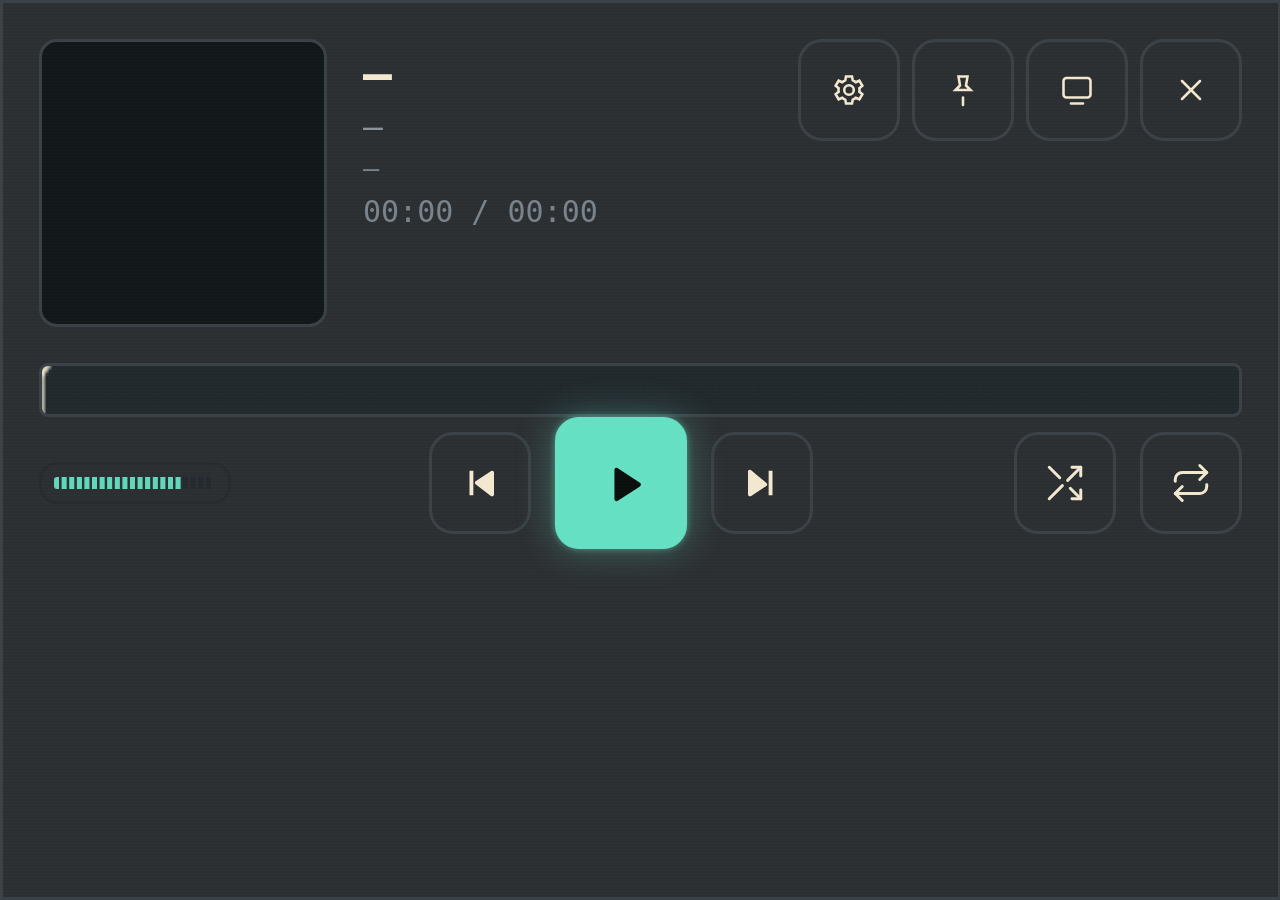
==== ui/index.html @ a2cb262c "merge fix/widget-lyrics: lyrics scale with widget via container queries; pane is a real scroll conta" ====
<!doctype html>
<html lang="en" data-theme="analogue" data-mode="dark" data-motion="full" data-density="cozy" data-surface="widget">
<head>
<meta charset="utf-8">
<title>Halftone widget</title>
<script>window.IS_VIEWER=true;</script>
<script>
/* boot-error reporter: last uncaught error + stack into __HT_BOOT_ERR
   (read by the test harness; harmless in production) */
window.onerror=function(msg,src,line,col,err){
  window.__HT_BOOT_ERR={msg:String(msg),line:line,
    stack:err&&err.stack?String(err.stack).split("\n").slice(0,24).join("\n"):null};
  return false;
};
window.addEventListener("unhandledrejection",function(ev){
  var r=ev.reason;
  window.__HT_BOOT_ERR={msg:"unhandledrejection: "+(r&&r.message||String(r)),
    line:0,stack:r&&r.stack?String(r.stack).split("\n").slice(0,24).join("\n"):null};
});
</script>
<link rel="stylesheet" href="themes/base.css">
<link rel="stylesheet" href="themes/analogue.css">
<link rel="stylesheet" href="themes/digital.css">
<style>
/* ============ widget page styles ============ */
body{background:transparent;overflow:hidden}

/* ---------- STAGE: designed at logical size, scaled by --s.
   The stage FILLS the window (no letterbox): its logical size is
   innerWidth/s x innerHeight/s. Pointer math uses
   getBoundingClientRect (transform-aware) or the overlay layer. ---------- */
.widget-stage{
  position:fixed;left:0;top:0;transform-origin:0 0;z-index:1;
  display:flex;flex-direction:column;
  background:var(--panel-bg);border:1px solid var(--panel-border);
  border-radius:calc(var(--R-w));overflow:hidden;
}
.w-head{display:flex;align-items:flex-start;gap:var(--sp3);padding:var(--sp3);min-height:0}
.w-artwrap{position:relative;flex:none}
.w-art{width:96px;height:96px;border-radius:var(--R-m);border:1px solid var(--line-2);
  background:var(--canvas-bg);display:block;object-fit:cover;overflow:hidden;position:relative}
.w-art canvas,.w-art img{width:100%;height:100%;display:block;object-fit:cover}
.w-meta{flex:1;min-width:0;display:flex;flex-direction:column;gap:2px;padding-top:2px}
.w-title{font-size:1rem;font-weight:600;color:var(--fg);overflow:hidden;text-overflow:ellipsis;white-space:nowrap}
.w-artist{font-size:.6875rem;color:var(--fg-2);overflow:hidden;text-overflow:ellipsis;white-space:nowrap}
.w-tech{font-size:.5625rem;color:var(--fg-3);font-family:var(--font-mono);letter-spacing:.08em;
  overflow:hidden;text-overflow:ellipsis;white-space:nowrap}
.w-tech .badge{margin-left:4px;vertical-align:1px}
.w-actions{display:flex;gap:4px;margin-left:auto;flex:none}
/* header quick actions: 22px visual, but the hit area stays >=32px via
   a transparent ::after overlay (audit fix — tiny targets were missed taps) */
.w-actions .btn-icon{width:22px;height:22px;position:relative}
.w-actions .btn-icon::after{content:"";position:absolute;inset:-5px}
.w-actions .btn-icon svg{width:12px;height:12px}
.w-gear{position:absolute;right:6px;top:6px;opacity:.5;transition:opacity var(--dur-1)}
.w-gear:hover{opacity:1}
.w-transport{display:flex;align-items:center;gap:var(--sp2);padding:0 var(--sp3) var(--sp3)}
.w-transport .btn-orb{width:34px;height:34px}
.w-transport .btn-orb.lg{width:42px;height:42px}
.w-transport .btn-orb svg{width:14px;height:14px}
.w-transport .btn-orb.lg svg{width:17px;height:17px}
.w-time{font-size:.625rem;color:var(--fg-3);font-family:var(--font-mono);font-variant-numeric:tabular-nums;min-width:76px}
/* ============ LYRICS LAYOUT (widget) ============
   The stage is a SIZE CONTAINER: lyric type is sized in cqh/cqw so it
   scales with the widget's own LOGICAL size — in fit mode (stage logical
   size follows the window) and in fixed-scale mode (where a 70% stage
   has a much larger logical area than a 200% one). Font sizes stay
   fluid per preset via --lyr-fs; base.css .lyric-line consumes it. */
.widget-stage{container-type:size;container-name:stage}
.w-lyrics-host{flex:1;min-height:0;padding:0 var(--sp3) var(--sp3);display:flex}
.widget-lyrics{flex:1;min-height:0;display:flex;flex-direction:column}
.widget-lyrics .lyr-status{flex:none;display:flex;gap:var(--sp2);align-items:center;
  min-height:16px;padding:0 var(--sp1) 4px}
.widget-lyrics .lyr-status .btn{padding:2px 8px;font-size:.5625rem}
/* real scroll container: the view is a plain flex child (NOT absolutely
   positioned — the old inset:0 overlay painted the lyrics ON TOP of the
   status row and never gave the host a height). Hidden-but-styled
   scrollbar, contained overscroll. */
.widget-lyrics .lyr-view{flex:1;min-height:0;position:relative;display:flex;flex-direction:column;
  overflow-y:auto;overflow-x:hidden;overscroll-behavior:contain;
  padding:0 var(--sp2);
  scrollbar-width:thin;scrollbar-color:var(--line-2) transparent;
  -webkit-mask-image:linear-gradient(transparent,#000 12%,#000 88%,transparent);
          mask-image:linear-gradient(transparent,#000 12%,#000 88%,transparent)}
.widget-lyrics .lyr-view::-webkit-scrollbar{width:8px}
.widget-lyrics .lyr-view::-webkit-scrollbar-thumb{background:var(--line-2);border-radius:4px}
.widget-lyrics .lyr-view::-webkit-scrollbar-track{background:transparent}
/* wrap grows to fill when the list is short (vertically centred hero
   block) and scrolls normally when it is long; no %-of-width padding
   hack (the old padding-bottom:40% reserved a WIDTH-proportional slab
   that had nothing to do with available height) */
.widget-lyrics .lyr-wrap{flex:1 0 auto;display:flex;flex-direction:column;
  justify-content:center;padding:6px 0}
/* type scale: ~5% of stage height for strip-in-card presets,
   ~7.5% for the lyrics hero, clamped to readable bounds.
   --lyr-fs lives on the pane so the scroll view can floor its own
   height in the same units (over-zoomed fixed mode keeps ~2 lines). */
.widget-lyrics{--lyr-fs:clamp(0.72rem,5cqh,1.9rem)}
.widget-stage.wp-lyrics .widget-lyrics{--lyr-fs:clamp(0.95rem,7.4cqh,2.6rem)}
.widget-lyrics .lyr-view{min-height:calc(var(--lyr-fs,1rem)*4.4)}
/* theme files set fixed px lyric sizes for the main window
   (:root[data-theme="…"] .lyrics .lyric-line = specificity 0,4,0; the
   digital dark-mode variant even 0,5,0/0,6,0). This block re-points them
   at the fluid var with HIGHER specificity (:root[data-theme] prefix →
   0,5,0 / 0,6,0; ties beat the theme because this inline block comes
   after the theme <link>s), or the fixed 26px/24px(+32px active)
   hardcode would override --lyr-fs in the widget (owner bug 1). */
:root[data-theme] .widget-lyrics .lyr-wrap .lyric-line{font-size:var(--lyr-fs,1.75rem)}
:root[data-theme] .widget-lyrics .lyr-wrap .lyric-line.active{font-size:calc(var(--lyr-fs,1.75rem)*1.12)}
:root[data-theme] .widget-stage.wp-lyrics .widget-lyrics .lyr-wrap .lyric-line.active{font-size:calc(var(--lyr-fs,1.75rem)*1.18)}

/* presets */
.widget-stage.wp-card{--w-base-w:380;--w-base-h:260}
.widget-stage.wp-strip{--w-base-w:380;--w-base-h:132;
  justify-content:center}   /* nothing flex-grows in strip: centre the stack in big windows */
/* strip: compact single-column stack that actually fits —
   small art, slim rows, hidden vol, transport inline with time */
.widget-stage.wp-strip .w-head{padding:8px 10px 4px;gap:10px;align-items:center}
.widget-stage.wp-strip .w-art{width:44px;height:44px}
.widget-stage.wp-strip .w-title{font-size:.8125rem}
.widget-stage.wp-strip .w-artist{font-size:.625rem}
.widget-stage.wp-strip .w-meta{gap:1px}
.widget-stage.wp-strip .w-time{min-width:0;font-size:.5625rem}
.widget-stage.wp-strip .w-actions{gap:2px}
.widget-stage.wp-strip .w-actions .btn-icon{width:20px;height:20px}
.widget-stage.wp-strip .w-actions .btn-icon::after{inset:-6px}
.widget-stage.wp-strip .w-seek{margin:0 10px}
.widget-stage.wp-strip .w-transport{gap:6px;padding:2px 10px 8px}
.widget-stage.wp-strip .btn-orb{width:28px;height:28px}
.widget-stage.wp-strip .btn-orb.lg{width:34px;height:34px}
.widget-stage.wp-strip .btn-orb svg{width:12px;height:12px}
.widget-stage.wp-strip .btn-orb.lg svg{width:14px;height:14px}
.widget-stage.wp-strip .vol{display:none}
.widget-stage.wp-strip .w-lyrics-host{display:none}
.widget-stage.wp-strip .w-tech{display:none}
.widget-stage.wp-square{--w-base-w:300;--w-base-h:400}
/* square: the art can NOT be a fixed 100%-width block (it grew with the
   window and shoved title/transport/lyrics off-screen). Instead the
   artwrap is a flex peer of the lyrics pane: fixed chrome first, then
   art and pane SHARE what is left — art floored at 72px so the preset
   keeps its identity, pane yielding rather than overlapping. Tall
   windows give the big square art back. */
.widget-stage.wp-square .w-artwrap{flex:1 1 0;min-height:72px;width:100%;
  display:flex;justify-content:center;align-items:stretch}
.widget-stage.wp-square .w-art{width:auto;height:100%;aspect-ratio:1;max-width:100%}
.widget-stage.wp-square .w-head{flex-direction:column;flex:1;min-height:0;overflow:hidden}
.widget-stage.wp-square .w-meta{padding-top:0;flex:none}
.widget-stage.wp-square .w-actions{flex:none;margin-left:0;align-self:flex-end}
.widget-stage.wp-square .widget-lyrics .lyr-view{min-height:0}
.widget-stage.wp-lyrics{--w-base-w:380;--w-base-h:300}
/* lyrics hero: art gone, head + transport collapse to slim rows so the
   pane is the hero; centre the active line by giving the scroll view
   generous top/bottom padding (wrap centers when short, scrolls when long) */
.widget-stage.wp-lyrics .w-artwrap{display:none}
.widget-stage.wp-lyrics .w-head{padding:var(--sp2) var(--sp3) 0}
.widget-stage.wp-lyrics .w-transport{padding-bottom:var(--sp2)}
.widget-stage.wp-lyrics .w-lyrics-host{display:flex;padding:0 var(--sp3)}
/* NOTE: no %-of-height padding inside the scroll view here — the wrap
   centres itself via flex when it fits, and widget.js instantly centres
   the active line after a lyrics rebuild; extra padding double-counted
   and pushed the active line below the fold. */
/* lyric rhythm: theme files own colour/type treatment; the widget owns
   spacing so inactive lines read as context around the active one */
.widget-lyrics .lyr-wrap .lyric-line{padding:.32em 0}
/* hit area: lines can be small at strip scale — keep the CLICK target
   >=32px tall without changing the visual rhythm */
.widget-lyrics .lyr-wrap .lyric-line{position:relative}
.widget-lyrics .lyr-wrap .lyric-line::after{content:"";position:absolute;left:0;right:0;
  top:50%;height:max(100%,32px);transform:translateY(-50%)}

/* un-scaled overlay: menus/sheets/tooltips live here (never divide by a zoom factor) */
.w-overlay{position:fixed;inset:0;z-index:50;pointer-events:none}
.w-overlay>*{pointer-events:auto}
.w-sheet{position:fixed;right:8px;top:8px;min-width:210px;max-width:calc(100vw - 16px);
  background:var(--panel-bg);border:1px solid var(--panel-border);border-radius:var(--R-m);
  box-shadow:var(--shadow-2);padding:5px;display:none;backdrop-filter:blur(var(--glass-blur)) saturate(var(--glass-sat))}
.w-sheet.open{display:block;animation:menuin var(--dur-1) var(--ease-out)}
#htToasts{z-index:80}
</style>
</head>
<body data-surface="widget">
<div class="widget-stage wp-card" id="stage">
  <div class="w-head">
    <div class="w-artwrap">
      <div class="w-art art-swap-host" id="wArt">
        <img id="wCover" alt="cover art">
        <canvas class="art-dither" id="wDither"></canvas>
      </div>
    </div>
    <div class="w-meta">
      <div class="w-title" id="wTitle">&#8212;</div>
      <div class="w-artist" id="wArtist">&#8212;</div>
      <div class="w-tech" id="wTech"></div>
      <div style="flex:1"></div>
      <div class="w-time mono" id="wTime">00:00 / 00:00</div>
    </div>
    <div class="w-actions">
      <button class="btn-icon" id="wGear" title="Widget settings" aria-label="Widget settings">
        <svg viewBox="0 0 24 24" fill="none" stroke="currentColor" stroke-width="1.7" stroke-linecap="round"><circle cx="12" cy="12" r="3.2"/><path d="M19 12a7 7 0 0 0-.1-1.2l2-1.6-2-3.4-2.4 1a7 7 0 0 0-2-1.2L14 3h-4l-.5 2.6a7 7 0 0 0-2 1.2l-2.4-1-2 3.4 2 1.6A7 7 0 0 0 5 12c0 .4 0 .8.1 1.2l-2 1.6 2 3.4 2.4-1a7 7 0 0 0 2 1.2L10 21h4l.5-2.6a7 7 0 0 0 2-1.2l2.4 1 2-3.4-2-1.6c.1-.4.1-.8.1-1.2z"/></svg>
      </button>
      <button class="btn-icon" id="wPin" title="Always on top" aria-label="Always on top">
        <svg viewBox="0 0 24 24" fill="none" stroke="currentColor" stroke-width="1.7" stroke-linecap="round"><path d="M12 17v5M9 3h6l-1 6 3 3H7l3-3z"/></svg>
      </button>
      <button class="btn-icon" id="wMain" title="Open main window" aria-label="Open main window">
        <svg viewBox="0 0 24 24" fill="none" stroke="currentColor" stroke-width="1.7" stroke-linecap="round" stroke-linejoin="round"><rect x="3" y="4" width="18" height="13" rx="2"/><path d="M8 21h8"/></svg>
      </button>
      <button class="btn-icon" id="wClose" title="Quit Halftone" aria-label="Quit Halftone">
        <svg viewBox="0 0 24 24" fill="none" stroke="currentColor" stroke-width="1.7" stroke-linecap="round"><path d="M6 6l12 12M18 6L6 18"/></svg>
      </button>
    </div>
  </div>
  <div class="seek w-seek" id="wSeek" style="margin:0 var(--sp3);flex:none">
    <canvas class="seek-led"></canvas>
    <div class="seek-gel"><div class="track"><canvas class="gel-bars" width="0" height="0"></canvas><div class="fill"></div><div class="knob"></div></div></div>
    <div class="seek-tip mono">00:00</div>
  </div>
  <div class="w-transport">
    <div class="vol" id="wVol"></div>
    <span style="flex:1"></span>
    <button class="btn-orb" id="wPrev" title="Previous">
      <svg viewBox="0 0 24 24" fill="currentColor"><path d="M6 5h2.2v14H6z"/><path d="M20 5.4v13.2c0 .8-.9 1.3-1.6.9L9.5 12.7a1 1 0 0 1 0-1.7l8.9-5.9c.7-.4 1.6.1 1.6.9z"/></svg>
    </button>
    <button class="btn-orb lg" id="wPlay" title="Play / pause">
      <svg id="wIcoPlay" viewBox="0 0 24 24" fill="currentColor"><path d="M8.2 5.2v13.6c0 .8.9 1.3 1.6.9l10.4-6.8a1 1 0 0 0 0-1.7L9.8 4.3c-.7-.4-1.6.1-1.6.9z"/></svg>
      <svg id="wIcoPause" viewBox="0 0 24 24" fill="currentColor" style="display:none"><path d="M7 5h3.4v14H7zM13.6 5H17v14h-3.4z"/></svg>
    </button>
    <button class="btn-orb" id="wNext" title="Next">
      <svg viewBox="0 0 24 24" fill="currentColor"><path d="M15.8 5H18v14h-2.2z"/><path d="M4 5.4v13.2c0 .8.9 1.3 1.6.9l8.9-5.8a1 1 0 0 0 0-1.7L5.6 4.5c-.7-.4-1.6.1-1.6.9z"/></svg>
    </button>
    <span style="flex:1"></span>
    <button class="btn-icon" id="wShuf" title="Shuffle">
      <svg viewBox="0 0 24 24" fill="none" stroke="currentColor" stroke-width="1.7" stroke-linecap="round" stroke-linejoin="round"><path d="M16 3h5v5"/><path d="M21 3l-7.5 7.5"/><path d="M3 21l7.5-7.5"/><path d="M16 21h5v-5"/><path d="M15 15l6 6"/><path d="M3 3l6 6"/></svg>
    </button>
    <button class="btn-icon" id="wRep" title="Repeat">
      <svg viewBox="0 0 24 24" fill="none" stroke="currentColor" stroke-width="1.7" stroke-linecap="round" stroke-linejoin="round"><path d="M17 2l4 4-4 4"/><path d="M3 11v-1a4 4 0 0 1 4-4h14"/><path d="M7 22l-4-4 4-4"/><path d="M21 13v1a4 4 0 0 1-4 4H3"/></svg>
    </button>
  </div>
  <div class="w-lyrics-host" id="wLyrHost" style="display:none">
    <div class="widget-lyrics lyrics">
      <div class="lyr-status" id="wLyrStatus"></div>
      <div class="lyr-view" id="wLyrView"><div class="lyr-wrap mono" id="lyrWrap"></div></div>
    </div>
  </div>
</div>

<!-- un-scaled overlay layer: menus / sheets / toasts -->
<div class="w-overlay" id="wOverlay">
  <div class="w-sheet" id="wSheet">
    <div class="sheet-head"><div class="h1" style="font-size:.75rem" id="wSheetTitle">WIDGET</div></div>
    <div id="wSheetBody" class="sheet-body" style="display:flex;flex-direction:column;gap:2px"></div>
  </div>
</div>

<script src="test/loader.js"></script>
<script src="common.js"></script>
<script src="smoothing.js"></script>
<script>try{wireLyrScroll(document)}catch(e){console.warn(e)}</script>
<script src="theme.js"></script>
<script src="settings.js"></script>
<script src="widget.js"></script>
</body>
</html>
---- ui/themes/base.css ----
/* ============================================================
   HALFTONE v0.2 — base.css (FOUNDATION-OWNED)
   Layout + structure ONLY. Every color/shape/motion value comes
   from TOKENS. The :root block below holds FALLBACK values equal
   to the classic dark-analogue look so the UI renders even when
   themes/analogue.css + themes/digital.css are not present.
   Theme files override tokens with:
     :root[data-theme="analogue"][data-mode="dark"]{ ... }
   ============================================================ */

/* ---------- token fallbacks (dark analogue = today's look) ---------- */
:root{
  /* color */
  --bg:#16181A; --bg-2:#1B1E21; --bg-3:#21252A;
  --fg:#F2E8CF; --fg-2:#8B949C; --fg-3:#566066;
  --line:#262B30; --line-2:#3A4147;
  --accent:#66E0C2; --accent-22:rgba(102,224,194,.22); --accent-12:rgba(102,224,194,.12);
  --accent-fg:#0A0E0C;
  --ok:#7DD4A0; --warn:#E0B966; --danger:#E06666;
  /* surface */
  --panel-bg:#1B1E21; --panel-border:#3A4147; --panel-highlight:rgba(255,255,255,.03);
  --glass-blur:0px; --glass-sat:100%;
  --shadow-1:0 4px 14px rgba(0,0,0,.4); --shadow-2:0 24px 64px rgba(0,0,0,.5);
  /* type (system stacks only) */
  --font-ui:"Segoe UI",-apple-system,"SF Pro Text",sans-serif;
  --font-mono:Consolas,ui-monospace,"Cascadia Mono",monospace;
  --font-display:"Segoe UI",-apple-system,"SF Pro Display",sans-serif;
  /* shape (multiplied by user setting --radius-scale) */
  --r-s:3px; --r-m:6px; --r-l:10px; --r-pill:999px; --r-w:14px;
  /* motion */
  --ease-out:cubic-bezier(.2,.9,.2,1);
  --ease-spring:cubic-bezier(.34,1.56,.64,1);
  --dur-1:120ms; --dur-2:240ms; --dur-3:420ms;
  /* canvas (read by JS on every halftone:theme) */
  --canvas-bg:#12171A; --canvas-off:#232A2E; --canvas-ink:#F2E8CF;
  /* theme-level switches (string tokens read by JS) */
  --seek-style:led; --vol-style:leds; --art-default:dither; --ambient-default:dither;
  /* shared track-list column grid: header + rows MUST match.
     # / title / artist / album / length / format / like / more */
  --list-cols:48px minmax(180px,2fr) minmax(120px,1.4fr) minmax(120px,1.4fr) 72px 96px 40px 40px;
}

/* ---------- MINIMAL light-mode fallback (foundation QA only).
   Theme files override these with richer palettes via
   :root[data-theme="…"][data-mode="light"] — this block only keeps the
   UI legible in light mode when they're absent. ---------- */
:root[data-mode="light"]{
  --bg:#F4F2EC; --bg-2:#ECE9E1; --bg-3:#E2DFD6;
  --fg:#1C1E22; --fg-2:#5A6168; --fg-3:#8B949C;
  --line:#DAD7CE; --line-2:#C8C4BA;
  --panel-bg:#EFEDE6; --panel-border:#C8C4BA; --panel-highlight:rgba(0,0,0,.02);
  --shadow-1:0 4px 14px rgba(30,30,30,.12); --shadow-2:0 24px 64px rgba(30,30,30,.18);
  --canvas-bg:#EFEDE6; --canvas-off:#C8C4BA; --canvas-ink:#1C1E22;
}

/* ---------- foundation-set user scales ---------- */
:root{
  --radius-scale:1;      /* settings: corner radius scale 0.5-1.5 */
  --font-scale:1;        /* settings: UI font scale 0.85-1.3 */
  --vt-x:50vw; --vt-y:50vh;  /* theme-reveal circle origin */
  --s:1;                 /* widget stage scale (foundation JS) */
}
html{font-size:calc(16px * var(--font-scale,1))}
:root[data-motion="off"]{--dur-1:0ms;--dur-2:0ms;--dur-3:0ms}
:root[data-motion="reduced"]{--ease-spring:var(--ease-out)}

/* derived radii (themes set the base; we multiply by the user scale) */
:root{
  --R-s:calc(var(--r-s) * var(--radius-scale,1));
  --R-m:calc(var(--r-m) * var(--radius-scale,1));
  --R-l:calc(var(--r-l) * var(--radius-scale,1));
  --R-w:calc(var(--r-w) * var(--radius-scale,1));
}

/* spacing scale (kept from v0.1) */
:root{--sp1:4px;--sp2:8px;--sp3:12px;--sp4:16px;--sp6:24px;--sp8:32px}

/* ---------- reset / base ---------- */
*{box-sizing:border-box;margin:0;padding:0}
html,body{height:100%;overflow:hidden}
body{font-family:var(--font-ui);font-size:.8125rem;-webkit-font-smoothing:antialiased;
  background:var(--bg);color:var(--fg);user-select:none}
button{font:inherit;color:inherit;background:none;border:0;cursor:pointer}
input,select,textarea{font:inherit;color:inherit}
:focus-visible{outline:1.5px solid var(--accent);outline-offset:2px}
.mono{font-family:var(--font-mono)}
::-webkit-scrollbar{width:8px;height:8px}
::-webkit-scrollbar-track{background:transparent}
::-webkit-scrollbar-thumb{background:var(--line-2);border-radius:4px}
::-webkit-scrollbar-thumb:hover{background:var(--fg-3)}
img{-webkit-user-drag:none}

/* window backdrop is transparent; the shell paints the rounded panel */
body{background:transparent}

/* ---------- theme switch fallback crossfade ---------- */
html.theme-fading body{opacity:.25;transition:opacity var(--dur-3) var(--ease-out)}
/* view-transition circular reveal (theme.js drives the animation) */
::view-transition-old(root),::view-transition-new(root){animation:none;mix-blend-mode:normal}

/* ---------- decor layer (first child of body) ---------- */
.fx-layer{position:fixed;inset:0;pointer-events:none;overflow:hidden;z-index:0}
.fx-layer .fx-aurora,.fx-layer .fx-bokeh{display:none}
.fx-layer .fx-ambient{position:absolute;inset:0;width:100%;height:100%}
.fx-layer[data-ambient="off"] .fx-ambient{display:none}

/* ---------- window shell ---------- */
.shell{
  position:fixed;inset:0;border-radius:var(--R-w);
  background:var(--bg);border:1px solid var(--line-2);
  display:flex;flex-direction:column;overflow:visible;
  box-shadow:var(--shadow-2);
  transition:border-radius var(--dur-2) var(--ease-out);
}
/* maximized / fullscreen: square corners, no border gap */
[data-max="1"] .shell,[data-max="1"] .shell-body{border-radius:0}
.shell-body{position:relative;border-radius:calc(var(--R-w) - 1px);overflow:hidden;
  flex:1;display:flex;flex-direction:column;background:transparent;min-height:0;
  transition:border-radius var(--dur-2) var(--ease-out)}

/* ---------- titlebar (frameless window) ---------- */
.titlebar{
  display:flex;align-items:center;gap:var(--sp2);height:44px;flex:none;
  padding:0 var(--sp3);border-bottom:1px solid var(--line);cursor:grab;z-index:20;
}
.titlebar:active{cursor:grabbing}
.titlebar .logo{display:flex;align-items:center;gap:var(--sp2);pointer-events:none}
.titlebar .logo .nm{font-family:var(--font-mono);font-size:.6875rem;font-weight:700;letter-spacing:.3em;color:var(--fg)}
.titlebar .logo .nm em{color:var(--accent);font-style:normal}
.titlebar .tb-spacer{flex:1;min-width:0;height:100%}
.win-btns{display:flex;gap:var(--sp1);align-items:center}
.win-btn{width:26px;height:26px;display:grid;place-items:center;border:1px solid var(--line);
  border-radius:var(--R-m);color:var(--fg-2);transition:border-color var(--dur-1),color var(--dur-1),transform var(--dur-1)}
.win-btn:hover{border-color:var(--line-2);color:var(--fg)}
.win-btn:active{transform:scale(.94)}
.win-btn.danger:hover{border-color:var(--danger);color:var(--danger)}
.win-btn svg{width:13px;height:13px;display:block}
.win-btn.on{border-color:var(--accent);color:var(--accent)}

/* ---------- app shell grid, driven by data-nav ---------- */
.app-shell{flex:1;min-height:0;display:grid;position:relative;z-index:1;
  grid-template-rows:minmax(0,1fr)}
[data-nav="left"] .app-shell{grid-template-columns:auto minmax(0,1fr)}
[data-nav="right"] .app-shell{grid-template-columns:minmax(0,1fr) auto}
[data-nav="top"] .app-shell{grid-template-rows:auto minmax(0,1fr)}
[data-nav="bottom"] .app-shell{grid-template-rows:minmax(0,1fr) auto}
[data-nav="hidden"] .app-shell{grid-template-columns:minmax(0,1fr)}

/* ---------- nav (left/right rail) — 3-state: expanded / collapsed / hidden ---------- */
.nav{display:flex;flex-direction:column;gap:2px;padding:var(--sp2);
  border-right:1px solid var(--line);background:var(--bg-2);
  /* expanded rail: clamped width, never grows with the window */
  width:clamp(148px,14vw,220px);min-width:0;box-sizing:border-box;
  transition:width var(--dur-2) var(--ease-out),opacity var(--dur-2) var(--ease-out),
    transform var(--dur-2) var(--ease-out)}
/* collapsed: icon-only rail */
[data-nav-state="collapsed"] .nav{width:68px}
[data-nav-state="collapsed"] .nav .nav-label{opacity:0;visibility:hidden;display:none}
[data-nav-state="collapsed"] .nav .nav-item{justify-content:center;padding:var(--sp2) 0;width:100%}
[data-nav-state="collapsed"] .nav .libzone{opacity:0;pointer-events:none}
.libzone{transition:opacity var(--dur-2) var(--ease-out)}
.nav .nav-label{transition:opacity var(--dur-2) var(--ease-out)}
/* labels=icons: compact icon rail (navState=expanded, labeled is the wide variant) */
[data-nav-labels="icons"] .nav{width:76px}
[data-nav-labels="icons"] .nav-label{display:none}
[data-nav-labels="icons"] .nav-item{justify-content:center;padding:var(--sp2)}
/* hidden: rail fully hidden; reveal = hover the left edge or the floating toggle */
[data-nav-state="hidden"] .nav{width:0;min-width:0;padding:0;opacity:0;overflow:hidden;
  pointer-events:none;border-right-width:0}
[data-nav-state="hidden"][data-nav="right"] .nav{border-left-width:0}
/* hover reveal strip on the window edge (left rails) */
.edge-reveal{position:fixed;left:0;top:0;bottom:0;width:6px;z-index:45;cursor:pointer}
.edge-reveal.right{left:auto;right:0}
/* floating toggle shown when the rail is hidden / for manual collapse */
.nav-toggle{position:fixed;z-index:46;bottom:var(--sp3);left:var(--sp3);
  width:34px;height:34px;display:grid;place-items:center;
  border:1px solid var(--panel-border);border-radius:var(--R-m);
  background:var(--panel-bg);color:var(--fg-2);cursor:pointer;
  box-shadow:var(--shadow-1);opacity:0;pointer-events:none;
  transition:opacity var(--dur-2) var(--ease-out),transform var(--dur-2) var(--ease-out)}
.nav-toggle.show{opacity:1;pointer-events:auto}
.nav-toggle:hover{color:var(--fg);transform:scale(1.06)}
.nav-toggle svg{width:15px;height:15px}
[data-nav="right"] .nav-toggle{left:auto;right:var(--sp3)}
/* overlay mode: revealed rail floats over content (hidden-state reveal) */
[data-nav="left"][data-nav-state="hidden"] .nav.overlay-reveal,
[data-nav="right"][data-nav-state="hidden"] .nav.overlay-reveal{
  position:absolute;top:0;bottom:0;z-index:44;width:clamp(148px,14vw,220px);
  padding:var(--sp2);opacity:1;pointer-events:auto;overflow:visible;
  border-right-width:1px;box-shadow:var(--shadow-2)}
[data-nav="right"][data-nav-state="hidden"] .nav.overlay-reveal{order:2;border-right:0;
  border-left:1px solid var(--line)}
[data-nav="right"][data-nav-state="hidden"] .nav{order:2}
[data-nav="right"] .nav{border-right:0;border-left:1px solid var(--line);order:2}
[data-nav="top"] .nav,[data-nav="bottom"] .nav{flex-direction:row;align-items:center;min-width:0;width:auto;
  border-right:0;border-bottom:1px solid var(--line);overflow-x:auto}
[data-nav="bottom"] .nav{border-bottom:0;border-top:1px solid var(--line);order:2;
  border-radius:var(--R-l);margin:var(--sp2) auto;position:absolute;left:50%;transform:translateX(-50%);
  bottom:var(--sp2);z-index:30;background:var(--panel-bg);border:1px solid var(--panel-border);
  box-shadow:var(--shadow-1);padding:var(--sp1) var(--sp2);
  transition:transform var(--dur-2) var(--ease-out),opacity var(--dur-2) var(--ease-out)}
/* top/bottom bars: hidden state = dock slides off / fades out */
[data-nav="top"][data-nav-state="hidden"] .nav{transform:translateY(-100%);opacity:0;pointer-events:none;margin:0}
[data-nav="bottom"][data-nav-state="hidden"] .nav{transform:translateX(-50%) translateY(calc(100% + var(--sp2)));opacity:0;pointer-events:none}
[data-nav="hidden"] .nav{display:none}
[data-surface="widget"] .nav{display:none}
.nav-item{
  position:relative;display:flex;align-items:center;gap:var(--sp2);width:100%;
  flex:none;box-sizing:border-box;
  padding:var(--sp2) var(--sp3);border-radius:var(--R-m);
  font-size:.625rem;font-weight:600;letter-spacing:.16em;color:var(--fg-2);
  border:1px solid transparent;text-align:left;white-space:nowrap;
  transition:color var(--dur-1),border-color var(--dur-1),background var(--dur-1),transform var(--dur-1)}
[data-nav="top"] .nav-item,[data-nav="bottom"] .nav-item{width:auto}
.nav-item svg{width:14px;height:14px;flex:none}
.nav-item:hover{color:var(--fg);border-color:var(--line)}
.nav-item:active{transform:scale(.96)}
.nav-item.active{color:var(--accent);border-color:var(--accent);background:var(--accent-12)}
[data-nav="top"] .nav-item.active,[data-nav="bottom"] .nav-item.active{border-color:transparent}
[data-nav-labels="labels"][data-nav-state="collapsed"] .nav-label{display:none}
[data-nav-labels="labels"][data-nav-state="collapsed"] .nav-item{justify-content:center;padding:var(--sp2) 0}
/* sliding nav indicator (transform only) */
.nav-ind{position:absolute;left:0;width:3px;border-radius:2px;background:var(--accent);
  transition:transform var(--dur-2) var(--ease-spring),height var(--dur-2) var(--ease-out);opacity:0}
[data-nav="top"] .nav-ind,[data-nav="bottom"] .nav-ind{left:auto;bottom:auto;top:auto;width:auto;height:3px}

/* ---------- views + router ---------- */
.view{display:none;flex-direction:column;min-height:0;min-width:0;flex:1;position:relative;z-index:1}
.view.shown{display:flex}
.view-enter{animation:viewin var(--dur-2) cubic-bezier(.2,.8,.2,1)}
@keyframes viewin{from{opacity:0;transform:translateY(8px)}to{opacity:1;transform:none}}
/* large windows: views keep a readable measure, centered */
@media (min-width:1600px){
  .view>.vscroll,.view .content{max-width:1560px;width:100%;margin:0 auto}
}
.panel{background:var(--panel-bg);border:1px solid var(--panel-border);border-radius:var(--R-l);
  box-shadow:inset 0 1px 0 var(--panel-highlight)}

/* content scroll region */
.content{flex:1;overflow-y:auto;overflow-x:hidden;padding:var(--sp6);display:flex;flex-direction:column;
  gap:var(--sp3);position:relative;z-index:1;scrollbar-gutter:stable}
.h-caps{font-size:.625rem;letter-spacing:.18em;color:var(--fg-3);font-family:var(--font-mono)}
.h1{font-size:1.25rem;font-weight:600;color:var(--fg)}

/* ---------- mini-bar (now-playing strip) ---------- */
.mini-bar{display:flex;align-items:center;gap:var(--sp3);padding:var(--sp2) var(--sp4);flex:none;
  border-top:1px solid var(--line);background:var(--panel-bg);z-index:10;cursor:pointer}
.mini-bar.top{border-top:0;border-bottom:1px solid var(--line)}
.mini-bar .mb-art{width:44px;height:44px;border-radius:var(--R-m);border:1px solid var(--line);
  background:var(--canvas-bg);flex:none;object-fit:cover;display:block}
.mini-bar .mb-meta{width:210px;min-width:110px;display:flex;flex-direction:column;gap:2px;min-width:0}
.mini-bar .mb-title{font-size:.75rem;font-weight:600;white-space:nowrap;overflow:hidden;text-overflow:ellipsis;color:var(--fg)}
.mini-bar .mb-sub{font-size:.59375rem;color:var(--fg-3);letter-spacing:.08em;font-family:var(--font-mono);
  white-space:nowrap;overflow:hidden;text-overflow:ellipsis}
.mini-bar .mb-seek{flex:1;max-width:520px}
.mini-bar .mb-ctl{display:flex;align-items:center;gap:var(--sp2);margin-left:auto}

/* ---------- buttons ---------- */
.btn{display:inline-flex;align-items:center;gap:var(--sp2);padding:7px 14px;
  border:1px solid var(--line-2);border-radius:var(--R-m);color:var(--fg);
  font-size:.625rem;letter-spacing:.14em;font-family:var(--font-mono);
  transition:border-color var(--dur-1),background var(--dur-1),transform var(--dur-1) var(--ease-out)}
.btn:hover{border-color:var(--accent);color:var(--accent);background:var(--accent-12)}
.btn:active{transform:scale(.96)}
.btn.primary{border-color:var(--accent);background:var(--accent);color:var(--accent-fg)}
.btn.primary:hover{filter:brightness(1.08);color:var(--accent-fg)}
.btn-icon{width:26px;height:26px;display:grid;place-items:center;border:1px solid var(--line);
  border-radius:var(--R-m);color:var(--fg-2);transition:border-color var(--dur-1),color var(--dur-1),transform var(--dur-1)}
.btn-icon:hover{border-color:var(--line-2);color:var(--fg)}
.btn-icon:active{transform:scale(.94)}
.btn-icon svg{width:14px;height:14px;display:block}
.btn-icon.on{border-color:var(--accent);color:var(--accent)}

/* round transport orb */
.btn-orb{width:40px;height:40px;display:grid;place-items:center;flex:none;
  border:1px solid var(--line-2);border-radius:50%;color:var(--fg);position:relative;overflow:hidden;
  transition:border-color var(--dur-1),transform var(--dur-1) var(--ease-out),box-shadow var(--dur-2)}
.btn-orb svg{width:16px;height:16px;position:relative;z-index:1}
.btn-orb:hover{border-color:var(--accent);box-shadow:0 0 0 3px var(--accent-12)}
.btn-orb:active{transform:scale(.94)}
/* gloss shift on hover (themes restyle) */
.btn-orb::after{content:"";position:absolute;inset:0;border-radius:50%;
  background:linear-gradient(160deg,var(--panel-highlight),transparent 55%);
  opacity:.6;transition:opacity var(--dur-2),transform var(--dur-2) var(--ease-out);pointer-events:none}
.btn-orb:hover::after{opacity:1;transform:translateY(-2px)}
.btn-orb.lg{width:52px;height:52px;border-color:var(--accent);background:var(--accent);color:var(--accent-fg)}
.btn-orb.on{border-color:var(--accent);color:var(--accent)}

/* ---------- pill-tabs ---------- */
.pill-tabs{display:flex;gap:var(--sp1);padding:var(--sp1);border:1px solid var(--line);
  border-radius:var(--R-pill);background:var(--panel-bg);width:fit-content}
.pill{padding:5px 14px;border-radius:var(--R-pill);font-size:.625rem;font-weight:600;letter-spacing:.14em;
  color:var(--fg-2);white-space:nowrap;transition:color var(--dur-1),background var(--dur-1)}
.pill:hover{color:var(--fg)}
.pill.active{color:var(--accent);background:var(--accent-12)}

/* ---------- segmented control ---------- */
.seg{display:inline-flex;border:1px solid var(--line);border-radius:var(--R-m);overflow:hidden;background:var(--bg-2)}
.seg button{padding:5px 12px;font-size:.625rem;letter-spacing:.1em;color:var(--fg-2);white-space:nowrap;
  border-right:1px solid var(--line);transition:color var(--dur-1),background var(--dur-1)}
.seg button:last-child{border-right:0}
.seg button:hover{color:var(--fg)}
.seg button.on{color:var(--accent);background:var(--accent-12)}

/* ---------- switch ---------- */
.switch{position:relative;width:34px;height:18px;flex:none;display:inline-block;cursor:pointer}
.switch input{position:absolute;opacity:0;inset:0;cursor:pointer}
.switch .sw-track{position:absolute;inset:0;border-radius:var(--R-pill);background:var(--bg-3);
  border:1px solid var(--line-2);transition:background var(--dur-1),border-color var(--dur-1)}
.switch .sw-track::after{content:"";position:absolute;top:2px;left:2px;width:12px;height:12px;border-radius:50%;
  background:var(--fg-2);transition:transform var(--dur-2) var(--ease-spring),background var(--dur-1)}
.switch input:checked~.sw-track{background:var(--accent-22);border-color:var(--accent)}
.switch input:checked~.sw-track::after{transform:translateX(16px);background:var(--accent)}

/* ---------- slider ---------- */
.slider{appearance:none;-webkit-appearance:none;width:100%;height:4px;border-radius:2px;
  background:linear-gradient(to right,var(--accent) var(--val,50%),var(--bg-3) var(--val,50%));outline:none;cursor:pointer}
.slider::-webkit-slider-thumb{appearance:none;-webkit-appearance:none;width:14px;height:14px;border-radius:50%;
  background:var(--accent);border:2px solid var(--bg);box-shadow:var(--shadow-1)}

/* ---------- field ---------- */
.field{flex:1;min-width:0;background:var(--bg-2);border:1px solid var(--line);border-radius:var(--R-m);
  color:var(--fg);font-family:var(--font-mono);font-size:.6875rem;padding:6px 9px;outline:none;
  transition:border-color var(--dur-1)}
.field:focus{border-color:var(--accent)}
.field::placeholder{color:var(--fg-3)}
select.field{cursor:pointer}
select.field option{background:var(--bg-2);color:var(--fg)}

/* ---------- badge ---------- */
.badge{display:inline-flex;align-items:center;padding:1px 6px;border-radius:var(--R-s);
  font-family:var(--font-mono);font-size:.5625rem;letter-spacing:.1em;
  border:1px solid var(--line-2);color:var(--fg-2)}
.badge.lossless{border-color:var(--ok);color:var(--ok)}
.badge.lossy{border-color:var(--warn);color:var(--warn)}

/* ---------- seek + volume (LED canvas / gel DOM, both rendered) ---------- */
.seek{position:relative;height:18px;cursor:pointer;touch-action:none;border-radius:var(--R-s);
  transition:height var(--dur-2) var(--ease-out)}
.seek:hover,.seek.dragging{height:32px}
.seek .seek-led{position:absolute;inset:0;width:100%;height:100%;display:block}
.seek .seek-gel{position:absolute;inset:0;display:none;align-items:center}
.seek .seek-gel .track{position:relative;flex:1;height:5px;border-radius:var(--R-pill);
  background:var(--bg-3);border:1px solid var(--line);overflow:visible}
.seek .seek-gel .fill{position:absolute;left:0;top:0;bottom:0;width:var(--val,0%);
  border-radius:var(--R-pill);background:linear-gradient(90deg,var(--accent-22),var(--accent));
  box-shadow:0 0 8px var(--accent-22)}
.seek .seek-gel .knob{position:absolute;top:50%;left:var(--val,0%);width:13px;height:13px;border-radius:50%;
  transform:translate(-50%,-50%);background:var(--fg);border:2px solid var(--accent);box-shadow:var(--shadow-1)}
[data-seek="led"] .seek .seek-gel,.seek[data-seek="led"] .seek-gel{display:none}
[data-seek="gel"] .seek .seek-gel,.seek[data-seek="gel"] .seek-gel{display:flex}
[data-seek="gel"] .seek .seek-led,.seek[data-seek="gel"] .seek-led{display:none}
/* spectrum micro-bars inside the gel tube (digital; painted by paintGel) */
.seek .gel-bars{position:absolute;inset:0;width:100%;height:100%;pointer-events:none;z-index:1;display:none}
[data-seek="gel"] .seek .gel-bars,.seek[data-seek="gel"] .gel-bars{display:block}

.vol{display:flex;align-items:center;gap:var(--sp2)}
.vol .vol-leds{width:64px;height:14px;display:block}
.vol .vol-gel{width:64px;height:14px;display:none;position:relative;align-items:center}
.vol .vol-gel .track{position:relative;flex:1;height:5px;border-radius:var(--R-pill);
  background:var(--bg-3);border:1px solid var(--line)}
.vol .vol-gel .fill{position:absolute;left:0;top:0;bottom:0;width:var(--val,0%);border-radius:var(--R-pill);
  background:linear-gradient(90deg,var(--accent-22),var(--accent))}
.vol .vol-gel .knob{position:absolute;top:50%;left:var(--val,0%);width:11px;height:11px;border-radius:50%;
  transform:translate(-50%,-50%);background:var(--fg);border:2px solid var(--accent)}
[data-vol="leds"] .vol .vol-gel,.vol[data-vol="leds"] .vol-gel{display:none}
[data-vol="gel"] .vol .vol-gel,.vol[data-vol="gel"] .vol-gel{display:flex}
[data-vol="gel"] .vol .vol-leds,.vol[data-vol="gel"] .vol-leds{display:none}
.vol svg{width:14px;height:14px;color:var(--fg-2);flex:none}

.seek-tip{position:absolute;bottom:calc(100% + 4px);left:0;transform:translateX(-50%);
  padding:2px 6px;border:1px solid var(--accent);border-radius:var(--R-s);
  color:var(--accent);font-size:.625rem;font-family:var(--font-mono);font-variant-numeric:tabular-nums;
  background:var(--panel-bg);display:none;white-space:nowrap;z-index:40;box-shadow:var(--shadow-1)}
.seek.dragging .seek-tip{display:block}

/* ---------- lists ---------- */
.list{display:flex;flex-direction:column;position:relative;overflow-y:auto;flex:1;min-height:0}
.row{position:absolute;left:0;right:0;display:grid;align-items:center;gap:var(--sp2);
  grid-template-columns:var(--list-cols);
  padding:0 var(--sp2);border-radius:var(--R-m);color:var(--fg-2);cursor:pointer;
  transition:background var(--dur-1)}
.row:hover{background:var(--bg-3)}
.row.cur{background:var(--accent-12)}
.row.cur .row-title{color:var(--accent)}
.row.playing .row-title::after{content:"";display:inline-block;width:5px;height:5px;border-radius:50%;
  background:var(--accent);margin-left:8px;vertical-align:middle}
.row-art{width:32px;height:32px;border-radius:var(--R-s);border:1px solid var(--line);
  background:var(--canvas-bg);object-fit:cover;display:block}
.row-title{font-size:.78125rem;color:var(--fg);white-space:nowrap;overflow:hidden;text-overflow:ellipsis;text-align:left;min-width:0}
.row-sub{font-size:.6875rem;white-space:nowrap;overflow:hidden;text-overflow:ellipsis;text-align:left;min-width:0}
.row-dur{font-size:.65625rem;font-family:var(--font-mono);color:var(--fg-3);text-align:right;font-variant-numeric:tabular-nums;white-space:nowrap}
.row-more{width:24px;height:24px;display:grid;place-items:center;border:1px solid transparent;
  border-radius:var(--R-s);color:var(--fg-3);justify-self:end}
.row-more:hover{border-color:var(--line-2);color:var(--fg)}
.row-more svg{width:13px;height:13px}
.list-head{display:grid;grid-template-columns:var(--list-cols);
  gap:var(--sp2);padding:var(--sp1) var(--sp2);color:var(--fg-3);
  font-size:.5625rem;letter-spacing:.16em;font-family:var(--font-mono);
  border-bottom:1px solid var(--line);position:sticky;top:0;background:var(--bg);z-index:2}
.list-head span:nth-child(5),.list-head span:nth-child(6){text-align:right}

/* ---------- album grid ---------- */
.grid{display:grid;grid-template-columns:repeat(auto-fill,minmax(158px,1fr));gap:var(--sp3);
  overflow-y:auto;flex:1;min-height:0;padding:var(--sp1);align-content:start}
.card{display:flex;flex-direction:column;gap:var(--sp2);padding:var(--sp2);border:1px solid transparent;
  border-radius:var(--R-l);text-align:left;transition:border-color var(--dur-1),background var(--dur-1),transform var(--dur-1)}
.card:hover{border-color:var(--line-2);background:var(--bg-3)}
.card:active{transform:scale(.98)}
.card-art{width:100%;aspect-ratio:1;border-radius:var(--R-m);border:1px solid var(--line);
  background:var(--canvas-bg);display:block;object-fit:cover}
.card-art canvas,.card-art img{width:100%;height:100%;border-radius:var(--R-m);display:block;object-fit:cover}
.card-title{font-size:.75rem;font-weight:600;color:var(--fg);white-space:nowrap;overflow:hidden;text-overflow:ellipsis}
.card-sub{font-size:.625rem;color:var(--fg-3);letter-spacing:.08em;font-family:var(--font-mono)}

/* ---------- now playing ---------- */
.np{position:relative;flex:1;min-height:0;display:flex;flex-direction:column;z-index:1}
.np-grid{position:relative;z-index:1;flex:1;min-height:0;display:grid;
  grid-template-columns:minmax(280px,400px) minmax(0,1fr);gap:var(--sp8);padding:var(--sp8)}
.np.np-stacked .np-grid{grid-template-columns:minmax(0,1fr)}
.np.np-stacked .np-left{align-items:center;text-align:center}
.np.np-hero .np-grid{grid-template-columns:minmax(0,1fr)}
.np.np-hero .np-lyr{display:none}
.np-left{display:flex;flex-direction:column;gap:var(--sp4);min-width:0}
.np-art{position:relative;width:min(340px,100%);aspect-ratio:1;flex:none;border-radius:var(--R-w);
  overflow:hidden;border:1px solid var(--line-2);background:var(--canvas-bg)}
.np-art canvas,.np-art img{position:absolute;inset:0;width:100%;height:100%;display:block;object-fit:cover;
  transition:opacity var(--dur-3) var(--ease-out),transform var(--dur-3) var(--ease-out)}
.np-art.art-swap canvas,.np-art.art-swap img{animation:artswap var(--dur-3) var(--ease-out)}
@keyframes artswap{from{opacity:.2;transform:scale(1.03)}to{opacity:1;transform:none}}
.np-title{font-size:1.625rem;font-weight:600;color:var(--fg);white-space:nowrap;overflow:hidden;text-overflow:ellipsis}
.np-artist{font-size:.9375rem;color:var(--fg-2);white-space:nowrap;overflow:hidden;text-overflow:ellipsis}
.np-kicker{font-size:.625rem;letter-spacing:.22em;color:var(--accent);font-family:var(--font-mono)}
.np-meta{font-size:.625rem;letter-spacing:.14em;color:var(--fg-3);font-family:var(--font-mono);display:flex;
  gap:var(--sp2);align-items:center;white-space:nowrap;overflow:hidden}
.np-transport{display:flex;align-items:center;gap:var(--sp2)}
.np-transport .vol{margin-left:auto}
.np-times{display:flex;justify-content:space-between;font-size:.6875rem;font-variant-numeric:tabular-nums;
  color:var(--fg-3);font-family:var(--font-mono)}
/* knob clearance: the gel knob (28px in digital themes) is larger than the
   18px seek row and overhung onto the time labels below (mini-bar +
   now-playing). Size those rows to contain the knob with slack, so labels
   sit clear of the knob in every theme. :where() keeps specificity at
   (0,1,0) so :hover/:dragging (32px), analogue's 34px and the harness
   .seek-zoom (56px) all still win the cascade. */
:where(.mini-bar .mb-seek, .np-seek) .seek{height:30px}
.mini-bar .mb-seek .np-times,.np-seek .np-times{margin-top:2px}

/* lyrics */
.lyrics{position:relative;flex:1;min-height:0;display:flex;flex-direction:column;gap:var(--sp3)}
.lyr-view{position:relative;flex:1 1 0;min-height:0;overflow-y:auto;overflow-x:hidden;overscroll-behavior:contain;padding:0 var(--sp2);
  -webkit-mask-image:linear-gradient(transparent,#000 12%,#000 88%,transparent);
          mask-image:linear-gradient(transparent,#000 12%,#000 88%,transparent)}
/* the pane itself must be height-constrained even when a page drops
   .lyrics from the chain (hero/stacked npm layouts): without this the
   view grows to content height, nothing overflows, no scrollbar, and
   wheel events find nothing to scroll (owner bug 2) */
.np-lyr .lyr-view{height:0}
.np-lyr{min-height:200px}
/* manual-scroll state: auto-follow paused, LIVE pill visible
   (widget-lyrics variant beats index.html's inline mask rule) */
.lyr-view.manual,.widget-lyrics .lyr-view.manual{-webkit-mask-image:none;mask-image:none}
.lyr-live{position:absolute;right:14px;bottom:10px;z-index:3;display:none;align-items:center;gap:6px;
  padding:4px 12px;border:1px solid var(--accent);border-radius:999px;background:var(--panel-bg);
  color:var(--accent);font-family:var(--font-mono);font-size:.625rem;letter-spacing:.14em;cursor:pointer;
  box-shadow:var(--shadow-1);opacity:0;transition:opacity var(--dur-1)}
.lyr-live.show{display:inline-flex;opacity:1}
.lyr-live:hover{filter:brightness(1.15)}
.lyr-wrap{position:relative}
.lyric-line{padding:14px 0;font-size:calc(var(--lyr-fs,1.75rem) * 1);line-height:1.4;color:var(--fg-2);
  opacity:.55;transition:color .3s ease,opacity .3s ease,transform .3s ease,filter .3s ease;
  cursor:pointer;border-radius:var(--R-m);overflow-wrap:anywhere}
.lyric-line:hover{color:var(--fg-2);opacity:.8}
.lyric-line.active{color:var(--fg);opacity:1;transform:translateX(10px) scale(1.02)}
.lyric-line.past{opacity:.32;filter:blur(.4px)}
.lyrics.plain .lyric-line{cursor:default}
.lyrics-status{display:flex;align-items:center;gap:var(--sp2);font-size:.625rem;
  color:var(--fg-3);font-family:var(--font-mono);letter-spacing:.1em;min-height:20px}
.lyrics-status .btn{padding:3px 9px;font-size:.5625rem}
.np-nolrc{flex:1;display:flex;flex-direction:column;align-items:flex-start;justify-content:center;
  gap:var(--sp2);padding:0 var(--sp2);color:var(--fg-2);font-size:.8125rem;line-height:1.7}

/* ---------- sheets (bottom sheet) ---------- */
.sheet{position:fixed;left:0;right:0;bottom:0;z-index:60;transform:translateY(105%);
  background:var(--panel-bg);border-top:1px solid var(--panel-border);border-radius:var(--R-l) var(--R-l) 0 0;
  box-shadow:var(--shadow-2);backdrop-filter:blur(var(--glass-blur)) saturate(var(--glass-sat));
  padding:var(--sp2) var(--sp4) var(--sp6);max-height:70%;overflow-y:auto;
  transition:transform var(--dur-3) var(--ease-spring),visibility var(--dur-3);visibility:hidden}
.sheet.open{transform:none;visibility:visible}
.sheet-handle{width:36px;height:4px;border-radius:2px;background:var(--line-2);margin:var(--sp1) auto var(--sp3)}
.sheet-head{display:flex;align-items:center;gap:var(--sp2);padding:var(--sp1) 0 var(--sp3)}
.sheet-head .h1{font-size:.9375rem;flex:1;min-width:0;white-space:nowrap;overflow:hidden;text-overflow:ellipsis}
.sheet-row{display:flex;align-items:center;gap:var(--sp2);width:100%;padding:var(--sp2) var(--sp2);
  border-radius:var(--R-m);text-align:left;color:var(--fg-2);transition:background var(--dur-1),color var(--dur-1)}
.sheet-row:hover{background:var(--accent-12);color:var(--fg)}
.sheet-row svg{width:14px;height:14px;flex:none}
.sheet-backdrop{position:fixed;inset:0;z-index:55;background:rgba(0,0,0,.35);opacity:0;
  pointer-events:none;transition:opacity var(--dur-2)}
.sheet-backdrop.open{opacity:1;pointer-events:auto}

/* ---------- menus (context + popup) ---------- */
.menu{position:fixed;z-index:65;min-width:200px;max-width:380px;background:var(--panel-bg);
  border:1px solid var(--panel-border);border-radius:var(--R-m);box-shadow:var(--shadow-2);
  padding:5px;display:none;backdrop-filter:blur(var(--glass-blur)) saturate(var(--glass-sat))}
.menu.open{display:block;animation:menuin var(--dur-1) var(--ease-out)}
@keyframes menuin{from{opacity:0;transform:translateY(-3px) scale(.96)}to{opacity:1;transform:none}}
.menu-item{display:flex;align-items:center;gap:8px;width:100%;padding:6px 10px;border-radius:var(--R-s);
  font-size:.625rem;letter-spacing:.12em;color:var(--fg-2);text-align:left;font-family:var(--font-mono)}
.menu-item:hover{background:var(--accent-12);color:var(--fg)}
.menu-item.on{color:var(--accent)}
.menu-item .ctxdot{width:5px;height:5px;border-radius:50%;background:transparent;flex:none}
.menu-item.on .ctxdot{background:var(--accent)}
.menu-sep{height:1px;background:var(--line);margin:5px 4px}
.ctxwrap{position:relative}
.ctxarrow{margin-left:auto;color:var(--fg-3);font-size:.5625rem}
.menu.sub{position:absolute;left:calc(100% - 6px);top:-7px;display:none;min-width:180px}
.ctxwrap:hover>.menu.sub{display:block}
.ctxwrap:hover>.menu-item{background:var(--accent-12);color:var(--fg)}

/* ---------- toasts ---------- */
#htToasts{position:fixed;left:50%;bottom:20px;transform:translateX(-50%);z-index:95;
  display:flex;flex-direction:column;gap:6px;align-items:center;pointer-events:none}
.toast{pointer-events:auto;max-width:70vw;padding:8px 14px;border:1px solid var(--line-2);border-radius:var(--R-m);
  background:var(--panel-bg);color:var(--fg);font:11px var(--font-mono);letter-spacing:.04em;
  box-shadow:var(--shadow-2);cursor:pointer;animation:menuin var(--dur-2) var(--ease-out);
  transition:opacity var(--dur-2) var(--ease-out),transform var(--dur-2) var(--ease-out)}
.toast.bye{opacity:0;transform:translateY(6px) scale(.97)}
.toast.ok{border-color:var(--ok);color:var(--ok)}
.toast.warn{border-color:var(--warn);color:var(--warn)}
.toast.error{border-color:var(--danger);color:var(--danger)}

/* ---------- tooltip ---------- */
.tooltip{position:fixed;z-index:70;padding:3px 8px;border:1px solid var(--line-2);border-radius:var(--R-s);
  background:var(--panel-bg);color:var(--fg);font-size:.625rem;font-weight:600;letter-spacing:.14em;
  white-space:nowrap;pointer-events:none;opacity:0;transition:opacity var(--dur-1);box-shadow:var(--shadow-1)}
.tooltip.show{opacity:1}

/* ---------- command palette ---------- */
.cmdk{position:fixed;inset:0;z-index:80;display:none;align-items:flex-start;justify-content:center;
  padding-top:12vh;background:rgba(0,0,0,.35)}
.cmdk.open{display:flex}
.cmdk-box{width:min(520px,90vw);background:var(--panel-bg);border:1px solid var(--panel-border);
  border-radius:var(--R-l);box-shadow:var(--shadow-2);overflow:hidden;
  backdrop-filter:blur(var(--glass-blur));animation:menuin var(--dur-1) var(--ease-out)}
.cmdk-box input{width:100%;background:none;border:0;border-bottom:1px solid var(--line);
  padding:var(--sp3) var(--sp4);color:var(--fg);font-size:.875rem;outline:none}
.cmdk-list{max-height:46vh;overflow-y:auto;padding:var(--sp1)}
.cmdk-item{display:flex;align-items:center;gap:var(--sp2);width:100%;padding:var(--sp2) var(--sp3);
  border-radius:var(--R-m);text-align:left;color:var(--fg-2);font-size:.75rem}
.cmdk-item:hover,.cmdk-item.sel{background:var(--accent-12);color:var(--fg)}
.cmdk-item svg{width:13px;height:13px;flex:none}
.cmdk-item .k{margin-left:auto;font-size:.5625rem;color:var(--fg-3);font-family:var(--font-mono)}

/* ---------- settings UI (generated) ---------- */
.set-wrap{display:flex;flex-direction:column;gap:var(--sp4);max-width:760px}
.set-group{display:flex;flex-direction:column;gap:var(--sp1)}
.set-group>.h-caps{padding:var(--sp2) var(--sp2) 0;border-bottom:1px solid var(--line);padding-bottom:6px}
.set-row{display:flex;align-items:center;gap:var(--sp3);padding:var(--sp2);border-radius:var(--R-m);min-height:40px}
.set-row:hover{background:var(--bg-3)}
.set-row .set-info{flex:1;min-width:0;display:flex;flex-direction:column;gap:2px}
.set-row .set-label{font-size:.75rem;color:var(--fg)}
.set-row .set-hint{font-size:.5625rem;color:var(--fg-3);font-family:var(--font-mono);letter-spacing:.06em}
.set-row .set-ctl{display:flex;align-items:center;gap:var(--sp2);flex:none;min-width:200px;justify-content:flex-end}
.set-row .set-ctl .field{min-width:0;max-width:220px;flex:1}
.set-row .set-ctl .slider{width:130px}
.set-row .set-reset{width:20px;height:20px;display:grid;place-items:center;border:0;color:var(--fg-3);
  border-radius:var(--R-s);opacity:0;transition:opacity var(--dur-1),color var(--dur-1)}
.set-row:hover .set-reset{opacity:1}
.set-row .set-reset:hover{color:var(--accent)}
.set-row .set-reset svg{width:11px;height:11px}
.set-row .range-val{font-size:.625rem;font-family:var(--font-mono);color:var(--fg-2);min-width:44px;text-align:right;font-variant-numeric:tabular-nums}
.set-color{width:28px;height:28px;padding:0;border:1px solid var(--line-2);border-radius:var(--R-s);
  background:none;cursor:pointer}
.set-color::-webkit-color-swatch-wrapper{padding:2px}
.set-color::-webkit-color-swatch{border:0;border-radius:2px}
.set-search{max-width:340px}

/* ---------- queue panel ---------- */
.queue-panel{display:flex;flex-direction:column;min-height:0;background:var(--bg-2);border-left:1px solid var(--line);width:280px}
.queue-panel.left{border-left:0;border-right:1px solid var(--line)}
.queue-panel .qh{display:flex;align-items:center;gap:var(--sp2);padding:var(--sp3);border-bottom:1px solid var(--line)}
.queue-panel .qrows{flex:1;min-height:0;overflow-y:auto;padding:var(--sp1)}
.queue-panel .qempty{padding:var(--sp4);color:var(--fg-3);font-size:.6875rem;font-family:var(--font-mono)}
.qrow{display:flex;align-items:center;gap:var(--sp2);width:100%;padding:var(--sp1) var(--sp2);
  border-radius:var(--R-s);text-align:left;color:var(--fg-2)}
.qrow:hover{background:var(--accent-12)}
.qrow.cur .q-t{color:var(--accent)}
.qrow .q-n{font-size:.625rem;color:var(--fg-3);width:18px;font-family:var(--font-mono)}
.qrow .q-t{font-size:.75rem;flex:1;min-width:0;white-space:nowrap;overflow:hidden;text-overflow:ellipsis}
.qrow .q-d{font-size:.625rem;color:var(--fg-3);font-family:var(--font-mono)}

/* ---------- library / folder row ---------- */
.librow{display:flex;gap:var(--sp1);align-items:center}
.libstat{font-size:.5625rem;letter-spacing:.1em;color:var(--fg-3);font-family:var(--font-mono);padding:0 2px}

/* ---------- EQ ---------- */
.eq-view{display:flex;flex-direction:column;gap:var(--sp3);padding:var(--sp6);overflow-y:auto;flex:1;min-height:0}
.eqrow{display:flex;align-items:center;gap:var(--sp2);flex-wrap:wrap}
.eqpre{display:flex;align-items:center;gap:var(--sp2);flex:1;min-width:200px}
.eqdb{font-size:.625rem;color:var(--fg-3);min-width:64px;text-align:right;font-variant-numeric:tabular-nums}
.eqclip{font-size:.5625rem;color:var(--danger);letter-spacing:.1em;min-width:110px;text-align:right}
.eqbands{display:flex;gap:var(--sp3);align-items:flex-end;padding:var(--sp1) 2px 0}
.eqband{display:flex;flex-direction:column;align-items:center;gap:5px;flex:1;cursor:pointer;touch-action:none;max-width:64px}
.eqband .fader{position:relative;width:16px;height:132px;display:flex;flex-direction:column-reverse;gap:2px}
.eqband .seg{width:100%;flex:none;height:8px;border-radius:1.5px;background:var(--canvas-off);transition:background var(--dur-1)}
.eqband .seg.lit{background:var(--accent)}
.eqband .seg.neglit{background:var(--fg-3)}
.eqband .zero{width:100%;height:2px;background:var(--line-2);margin:2px 0;flex:none}
.eqband .flabel{font-size:.53125rem;color:var(--fg-3);font-family:var(--font-mono)}
.eqband .fval{font-size:.53125rem;color:var(--fg-2);font-family:var(--font-mono);min-height:11px}
.eqband:hover .fval{color:var(--fg)}
.eqprofile{font-size:.5625rem;letter-spacing:.14em;color:var(--accent);font-family:var(--font-mono)}

/* LED volume (DOM ladders used in mini-bar + widget compact) */
.leds{display:flex;gap:3px;padding:4px;border:1px solid var(--line);border-radius:var(--R-m);cursor:pointer;touch-action:none}
.led{width:5px;height:10px;border-radius:1.5px;background:var(--canvas-off);transition:background var(--dur-1)}
.led.on{background:var(--accent)}

/* ---------- empty states ---------- */
.empty{display:flex;flex-direction:column;gap:var(--sp2);align-items:flex-start;
  padding:var(--sp6);color:var(--fg-2);font-size:.75rem;line-height:1.7}

/* ---------- density ---------- */
[data-density="compact"]{--row-h:34px;--dens-pad:var(--sp1)}
[data-density="cozy"]{--row-h:42px;--dens-pad:var(--sp2)}
[data-density="comfy"]{--row-h:50px;--dens-pad:var(--sp3)}
.row{height:var(--row-h,42px)}

/* ============================================================
   WIDGET — stage scaling (foundation JS sets --s and transform)
   ============================================================ */
.widget-stage{position:fixed;left:0;top:0;transform-origin:0 0;display:flex;flex-direction:column}
[data-surface="widget"] .shell{position:absolute;inset:0;display:flex}
.widget-fill{flex:1;min-height:0;display:flex;flex-direction:column;min-width:0}

/* widget layout presets */
.wp-card .w-art{width:96px;height:96px}
.wp-strip .w-art{width:52px;height:52px}
.wp-strip .w-lyrics-host,.wp-strip .w-tech-row{display:none}
.wp-square .w-head{flex-direction:column-reverse;align-items:stretch}
.wp-square .w-art{width:100%;aspect-ratio:1;height:auto;flex:none}
.wp-square .w-artwrap{width:100%}
.wp-lyrics .w-artwrap{display:none}
.wp-lyrics .w-lyrics-host{flex:1;min-height:0}
.widget-lyrics{flex:1;min-height:0;overflow:hidden;display:flex;flex-direction:column}
.widget-lyrics .lyr-view{height:auto;flex:1;min-height:0}
.widget-lyrics.closed{display:none}

/* scanline signature (shared surface detail; themes may restyle) */
.scanlines::after{content:"";position:absolute;inset:0;pointer-events:none;z-index:60;
  background:repeating-linear-gradient(0deg,transparent 0 2px,rgba(255,255,255,.012) 2px 3px);border-radius:inherit}

/* ============================================================
   REDUCED MOTION — fades only; off = nothing
   ============================================================ */
[data-motion="reduced"] *,[data-motion="reduced"] *::before,[data-motion="reduced"] *::after{
  animation-duration:.01ms!important;transition-duration:.01ms!important}
[data-motion="off"] *,[data-motion="off"] *::before,[data-motion="off"] *::after{
  animation:none!important;transition:none!important}
@media (prefers-reduced-motion: reduce){
  [data-motion="full"] *,[data-motion="full"] *::before,[data-motion="full"] *::after{
    animation-duration:.01ms!important;transition-duration:.01ms!important}
}
---- ui/themes/analogue.css ----
/* ============================================================
   ANALOGUE THEME — the current Halftone dither/LED look.
   TUI/risograph: monospace type, uppercase letter-spaced labels,
   cream ink on near-black (dark) / ink on newsprint (light),
   thin 1px lines, small radii, mint accent for active states.
   Light mode keeps the risograph paper + halftone dot texture.
   ============================================================ */

:root[data-theme="analogue"][data-mode="dark"] {
  --bg: #16181A;
  --bg-2: #1B1E21;
  --bg-3: #21252A;
  --fg: #F2E8CF;
  --fg-2: #8B949C;
  --fg-3: #79838C;
  --line: #262B30;
  --line-2: #3A4147;
  --accent-fg: #0A0E0C;
  --ok: #66E0C2;
  --warn: #E0C266;
  --danger: #E06666;

  --panel-bg: var(--bg-2);
  --panel-border: var(--line-2);
  --panel-highlight: none;
  --glass-blur: 0px;
  --glass-sat: 100%;
  --shadow-1: 0 8px 24px rgba(0,0,0,.4);
  --shadow-2: none;

  /* the app is a TUI: everything is mono, labels uppercase + tracked */
  --font-ui: Consolas, ui-monospace, "Cascadia Mono", monospace;
  --font-mono: Consolas, ui-monospace, "Cascadia Mono", monospace;
  --font-display: Consolas, ui-monospace, "Cascadia Mono", monospace;

  --r-s: 3px;
  --r-m: 6px;
  --r-l: 8px;
  --r-pill: 14px;

  --ease-out: ease-out;
  --ease-spring: cubic-bezier(.2,.9,.2,1);
  --dur-1: 120ms;
  --dur-2: 240ms;
  --dur-3: 420ms;

  --canvas-bg: #12171A;
  --canvas-off: #232A2E;
  --canvas-ink: #F2E8CF;

  --seek-style: led;
  --vol-style: leds;
  --art-default: dither;
  --ambient-default: dither;
  --accent-print: var(--accent); /* mint reads fine on near-black */
  /* glow: soft phosphor bloom on lit/active elements (v0.1.2 signature) */
  --glow-accent: 0 0 12px rgba(102, 224, 194, .35), 0 0 2px rgba(102, 224, 194, .5);
  --glow-text: 0 0 8px rgba(102, 224, 194, .35);
}

:root[data-theme="analogue"][data-mode="light"] {
  /* RISOGRAPH / NEWSPRINT — warm uncoated paper, two spot inks:
     riso blue + fluoro pink (or the art accent). Misregistration on
     headings, ink-stamp buttons, halftone-dot fills. */
  --bg: #F2EDE3;   /* off-white uncoated paper */
  --bg-2: #EAE4D8; /* slight sunburn */
  --bg-3: #E1DACA;
  --fg: #1A2C3D;   /* riso blue-black ink text */
  --fg-2: #4C5B68;
  --fg-3: #5A6875;
  --line: #D8D1C2;
  --line-2: #B9B2A2;
  --accent-fg: #F6F1E7; /* paper color on solid ink */
  --ok: #2B7A5A;
  --warn: #9A6B00;
  --danger: #C2333B;

  --panel-bg: #F5F0E6;
  --panel-border: #1A2C3D; /* ink outlines */
  --panel-highlight: none;
  --glass-blur: 0px;
  --glass-sat: 100%;
  --shadow-1: 2px 3px 0 rgba(26, 44, 61, 0.14); /* offset ink-bleed */
  --shadow-2: 4px 6px 0 rgba(26, 44, 61, 0.12);

  --font-ui: Consolas, ui-monospace, "Cascadia Mono", monospace;
  --font-mono: Consolas, ui-monospace, "Cascadia Mono", monospace;
  --font-display: Consolas, ui-monospace, "Cascadia Mono", monospace;

  --r-s: 3px;
  --r-m: 6px;
  --r-l: 8px;
  --r-pill: 14px;

  --ease-out: ease-out;
  --ease-spring: cubic-bezier(.2,.9,.2,1);
  --dur-1: 120ms;
  --dur-2: 240ms;
  --dur-3: 420ms;

  --canvas-bg: #F5F0E6;
  --canvas-off: #E4DECF; /* printed ink dots */
  --canvas-ink: #1A2C3D;

  --seek-style: led;
  --vol-style: leds;
  --art-default: dither;
  --ambient-default: dither;
  /* spot inks: riso blue primary + fluoro pink for the second pass */
  --riso-blue: #0068A8;
  --riso-pink: #E23A97;
  --accent-print: color-mix(in srgb, var(--riso-blue) 88%, var(--accent) 12%);
  --accent-2: var(--riso-pink);
  --glow-accent: none;      /* print doesn't glow — ink bleed instead */
  --glow-text: none;
  /* dither art prints in the ink, not the accent */
  --dither-ink: 1;
}

:root[data-motion="off"] {
  --dur-1: 0ms !important;
  --dur-2: 0ms !important;
  --dur-3: 0ms !important;
}

/* ----------------------------------------------------
   BACKDROP — shell carries the look (body stays transparent
   so the rounded window corners show through)
   ---------------------------------------------------- */
:root[data-theme="analogue"] body {
  background: transparent;
  color: var(--fg);
  font-family: var(--font-ui);
}
:root[data-theme="analogue"] .shell {
  background: var(--bg);
}
/* risograph halftone dot texture — visible but never noisy */
:root[data-theme="analogue"][data-mode="light"] .shell {
  background-color: var(--bg);
  background-image: radial-gradient(rgba(26,44,61,.13) 1px, transparent 1px);
  background-size: 5px 5px;
}
:root[data-theme="analogue"][data-mode="dark"] .shell {
  background-color: var(--bg);
  background-image: radial-gradient(rgba(242,232,207,.035) 1px, transparent 1px);
  background-size: 5px 5px;
}

/* signature scanline overlay */
:root[data-theme="analogue"] body::after {
  content: "";
  position: fixed;
  inset: 0;
  pointer-events: none;
  z-index: 60;
  background: repeating-linear-gradient(0deg, transparent 0 2px, rgba(255,255,255,.012) 2px 3px);
}
:root[data-theme="analogue"][data-mode="light"] body::after {
  background: repeating-linear-gradient(0deg, transparent 0 2px, rgba(0,0,0,.015) 2px 3px);
}

/* ----------------------------------------------------
   RISOGRAPH SIGNATURES (light) — paper grain, spot-ink
   headings with misregistration, ink-stamp buttons
   ---------------------------------------------------- */
/* subtle paper grain: two tiny repeating SVG-free gradients */
:root[data-theme="analogue"][data-mode="light"] .shell::before {
  content: "";
  position: absolute;
  inset: 0;
  pointer-events: none;
  z-index: 0;
  opacity: .5;
  background:
    repeating-conic-gradient(rgba(26,44,61,.028) 0% 25%, transparent 0% 50%) 0 0/3px 3px,
    repeating-conic-gradient(rgba(255,72,176,.02) 0% 25%, transparent 0% 50%) 1.5px 1.5px/4px 4px;
}
/* headings print in riso blue with a pink pass offset 1.5px (misregistration) */
:root[data-theme="analogue"][data-mode="light"] .h1,
:root[data-theme="analogue"][data-mode="light"] .np-title,
:root[data-theme="analogue"][data-mode="light"] .section-title {
  color: var(--riso-blue);
  position: relative;
  text-shadow: 1.5px 1px 0 rgba(255, 72, 176, .55);
}
:root[data-theme="analogue"][data-mode="light"] .np-title { letter-spacing: .01em; }

/* ----------------------------------------------------
   TYPE SIGNATURE — uppercase tracked labels everywhere
   ---------------------------------------------------- */
:root[data-theme="analogue"] .btn,
:root[data-theme="analogue"] .btn-icon,
:root[data-theme="analogue"] .pill,
:root[data-theme="analogue"] .seg button,
:root[data-theme="analogue"] .nav,
:root[data-theme="analogue"] .nav-label,
:root[data-theme="analogue"] .badge,
:root[data-theme="analogue"] .np-meta,
:root[data-theme="analogue"] .lyrics-status,
:root[data-theme="analogue"] .card-sub,
:root[data-theme="analogue"] .row-more,
:root[data-theme="analogue"] .row-dur,
:root[data-theme="analogue"] .menu-item,
:root[data-theme="analogue"] .sheet-row,
:root[data-theme="analogue"] .win-btn {
  font-family: var(--font-mono);
  text-transform: uppercase;
  letter-spacing: .14em;
}

/* list rows keep a reading hierarchy: title = the voice, artist/album =
   metadata. Uppercase+tracking on BOTH made them crowd each other. */
:root[data-theme="analogue"] .row-sub {
  text-transform: none;
  letter-spacing: .02em;
  color: var(--fg-3);
  font-size: 10.5px;
}
:root[data-theme="analogue"] .row-title {
  letter-spacing: .01em;
  color: var(--fg);
}

:root[data-theme="analogue"] .section-title,
:root[data-theme="analogue"] .np-title,
:root[data-theme="analogue"] .card-title,
:root[data-theme="analogue"] .row-title {
  font-family: var(--font-mono);
}

:root[data-theme="analogue"] .section-title {
  font-size: 10px;
  letter-spacing: .22em;
  text-transform: uppercase;
  color: var(--fg-2);
}

/* ----------------------------------------------------
   BUTTONS — printed stamps (light) / phosphor ink (dark)
   ---------------------------------------------------- */
:root[data-theme="analogue"] .btn,
:root[data-theme="analogue"] .btn-icon,
:root[data-theme="analogue"] .btn-orb,
:root[data-theme="analogue"] .pill {
  border: 1px solid var(--line-2);
  background: transparent;
  color: var(--fg);
  border-radius: calc(var(--r-m) * var(--radius-scale, 1));
  transition: border-color var(--dur-1), color var(--dur-1), background var(--dur-1),
    box-shadow var(--dur-1), transform var(--dur-1);
  padding: 4px 12px;
  font-size: 11px;
  font-family: var(--font-mono);
  cursor: pointer;
}
:root[data-theme="analogue"] .btn:hover,
:root[data-theme="analogue"] .btn-icon:hover,
:root[data-theme="analogue"] .btn-orb:hover,
:root[data-theme="analogue"] .pill:hover {
  transform: translateY(-1px);
}
:root[data-theme="analogue"] .btn:active,
:root[data-theme="analogue"] .btn-icon:active,
:root[data-theme="analogue"] .btn-orb:active,
:root[data-theme="analogue"] .pill:active {
  transform: scale(.96);
}

/* light = ink stamp: 1px ink outline, solid ink fill on hover/active,
   tiny offset shadow like a pressed stamp */
:root[data-theme="analogue"][data-mode="light"] .btn,
:root[data-theme="analogue"][data-mode="light"] .btn-icon,
:root[data-theme="analogue"][data-mode="light"] .btn-orb,
:root[data-theme="analogue"][data-mode="light"] .pill {
  border-color: var(--riso-blue);
  color: var(--riso-blue);
  background: transparent;
  box-shadow: 1.5px 1.5px 0 rgba(255, 72, 176, .35);
}
:root[data-theme="analogue"][data-mode="light"] .btn:hover,
:root[data-theme="analogue"][data-mode="light"] .btn-icon:hover,
:root[data-theme="analogue"][data-mode="light"] .btn-orb:hover,
:root[data-theme="analogue"][data-mode="light"] .pill:hover {
  background: var(--riso-blue);
  color: var(--accent-fg);
  box-shadow: 2px 2px 0 rgba(255, 72, 176, .5);
}

:root[data-theme="analogue"] .btn-icon,
:root[data-theme="analogue"] .btn-orb {
  padding: 0;
  width: 34px;
  height: 34px;
  display: inline-flex;
  align-items: center;
  justify-content: center;
  border-radius: calc(var(--r-l) * var(--radius-scale, 1));
  color: var(--fg);           /* label/icon on panel bg — cream on near-black */
}
:root[data-theme="analogue"][data-mode="light"] .btn-icon,
:root[data-theme="analogue"][data-mode="light"] .btn-orb {
  color: var(--riso-blue);
}

/* transport orbs: outlined squares, the big one filled with the accent LED color */
:root[data-theme="analogue"] .btn-orb.lg {
  width: 44px;
  height: 44px;
  border-radius: calc(var(--r-l) * var(--radius-scale, 1));
  border-color: var(--accent);
  background: var(--accent);
  color: var(--accent-fg);
  font-weight: 700;
  letter-spacing: .1em;
  box-shadow: var(--glow-accent);
}
:root[data-theme="analogue"][data-mode="light"] .btn-orb.lg {
  border-color: var(--riso-blue);
  background: var(--riso-blue);
  color: var(--accent-fg);
  box-shadow: 2px 2px 0 rgba(255, 72, 176, .5);
}

:root[data-theme="analogue"] .btn-orb:hover,
:root[data-theme="analogue"] .btn:hover,
:root[data-theme="analogue"] .btn-icon:hover,
:root[data-theme="analogue"] .pill:hover {
  border-color: var(--fg-2);
  color: var(--fg);
}
:root[data-theme="analogue"] .btn-orb.lg:hover {
  filter: brightness(1.08);
  color: var(--accent-fg);
}
/* dark: phosphor glow on the lit transport + active text */
:root[data-theme="analogue"][data-mode="dark"] .btn-orb.lg:hover {
  box-shadow: var(--glow-accent), 0 0 22px rgba(102, 224, 194, .3);
}

:root[data-theme="analogue"] .pill.active {
  border-color: var(--accent-print);
  background: var(--accent-12);
}
:root[data-theme="analogue"][data-mode="dark"] .pill.active {
  color: var(--accent);
  box-shadow: var(--glow-accent);
}
:root[data-theme="analogue"][data-mode="light"] .pill.active {
  color: var(--accent-fg);
  background: var(--riso-blue);
  border-color: var(--riso-blue);
}

/* ----------------------------------------------------
   PANELS / TITLEBAR / MINI-BAR
   ---------------------------------------------------- */
:root[data-theme="analogue"] .panel,
:root[data-theme="analogue"] .sheet,
:root[data-theme="analogue"] .menu,
:root[data-theme="analogue"] .toast,
:root[data-theme="analogue"] .tooltip {
  background: var(--panel-bg);
  border: 1px solid var(--panel-border);
  box-shadow: var(--shadow-1);
  border-radius: calc(var(--r-l) * var(--radius-scale, 1));
}

:root[data-theme="analogue"] .titlebar {
  display: flex;
  align-items: center;
  padding: 8px 16px;
  background: var(--bg-2);
  border-bottom: 1px solid var(--line);
  font-size: 10px;
}
:root[data-theme="analogue"] .titlebar .win-btn {
  width: 26px; height: 26px; border-radius: 50%;
  display: grid; place-items: center;
  margin-left: 8px; border: 1px solid var(--line-2);
  background: transparent;
  padding: 0;
  letter-spacing: 0;
  cursor: pointer;
}
:root[data-theme="analogue"] .titlebar .win-btn svg { width: 13px; height: 13px; }
:root[data-theme="analogue"] .titlebar .win-btn.danger:hover {
  border-color: var(--danger); color: var(--danger);
}
/* list header prints as a rule, not a black band: paper-matched strip
   (dark: dim panel tone) closed by a double printed rule below */
:root[data-theme="analogue"] .list-head {
  background: var(--bg-2);
  border-bottom: 1px solid var(--line-2);
  box-shadow: 0 3px 0 -2px var(--line);
}
:root[data-theme="analogue"] .titlebar .win-btn:hover { border-color: var(--fg-2); }

/* riso light: the header prints on the paper — same stock, ink rule */
:root[data-theme="analogue"][data-mode="light"] .list-head {
  background: transparent;
  border-bottom: 1.5px solid var(--riso-blue);
  box-shadow: none;
}

:root[data-theme="analogue"] .mini-bar {
  display: flex;
  align-items: center;
  gap: 12px;
  padding: 8px 16px;
  background: var(--bg-2);
  border-top: 1px solid var(--line);
}

/* ----------------------------------------------------
   NAV — .nav is the CONTAINER (rail); .nav-item the item
   ---------------------------------------------------- */
:root[data-theme="analogue"] .nav {
  padding: var(--sp2);
  color: var(--fg-2);
  background: transparent;
  border: none;
  font-size: 10px;
  gap: 2px;
}
:root[data-theme="analogue"] .nav-item {
  background: transparent;
  color: var(--fg-2);
  border: 1px solid transparent;
  border-radius: calc(var(--r-m) * var(--radius-scale, 1));
  font-family: var(--font-mono);
  font-size: 10px;
  font-weight: 600;
  letter-spacing: .16em;
  text-transform: uppercase;
  padding: 8px 10px;
  cursor: pointer;
}
:root[data-theme="analogue"] .nav-item svg {
  width: 14px; height: 14px; flex: none;
}
:root[data-theme="analogue"] .nav-item:hover {
  color: var(--fg);
  border-color: var(--line);
}
:root[data-theme="analogue"] .nav-item.active {
  color: var(--accent);
  border-color: var(--accent-print);
  background: var(--accent-12);
}
:root[data-theme="analogue"][data-mode="dark"] .nav-item.active {
  box-shadow: var(--glow-accent);
}
:root[data-theme="analogue"][data-mode="light"] .nav-item.active {
  color: var(--accent-fg);
  background: var(--riso-blue);
  border-color: var(--riso-blue);
  box-shadow: 1.5px 1.5px 0 rgba(255, 72, 176, .45);
}

:root[data-theme="analogue"][data-nav="bottom"] .nav {
  justify-content: space-around;
  border: 1px solid var(--line);
  background: var(--bg-2);
  padding: 10px;
}
:root[data-theme="analogue"][data-nav="bottom"] .nav-item {
  padding: 8px;
  border-radius: calc(var(--r-pill) * var(--radius-scale, 1));
}
:root[data-theme="analogue"][data-nav="bottom"] .nav-item svg {
  width: 16px; height: 16px;
}

:root[data-theme="analogue"][data-nav="hidden"] .nav { display: none; }

/* ----------------------------------------------------
   SEGMENTED / SWITCH / BADGE / FIELD
   ---------------------------------------------------- */
:root[data-theme="analogue"] .seg {
  display: flex;
  background: var(--bg-2);
  border: 1px solid var(--line);
  border-radius: calc(var(--r-m) * var(--radius-scale, 1));
  overflow: hidden;
}
:root[data-theme="analogue"] .seg button {
  padding: 4px 12px;
  border: none;
  background: transparent;
  color: var(--fg-2);
  font-size: 10px;
  cursor: pointer;
}
:root[data-theme="analogue"] .seg button.on {
  background: var(--line);
  color: var(--fg);
}

:root[data-theme="analogue"] .badge {
  padding: 2px 6px;
  font-size: 9px;
  border-radius: calc(var(--r-s) * var(--radius-scale, 1));
  border: 1px solid var(--line-2);
  color: var(--fg-2);
}
:root[data-theme="analogue"] .badge.lossless {
  border-color: var(--accent);
  background: var(--accent-12);
}
:root[data-theme="analogue"][data-mode="dark"] .badge.lossless {
  color: var(--accent);
}
:root[data-theme="analogue"][data-mode="light"] .badge.lossless {
  color: var(--fg);
  border-color: var(--accent-print);
}

:root[data-theme="analogue"] .field {
  background: var(--bg-3);
  border: 1px solid var(--line-2);
  color: var(--fg);
  padding: 6px 12px;
  border-radius: calc(var(--r-m) * var(--radius-scale, 1));
  font-family: var(--font-mono);
  font-size: 12px;
}
:root[data-theme="analogue"] .field::placeholder { color: var(--fg-3); }
:root[data-theme="analogue"] .field:focus {
  border-color: var(--accent);
  outline: none;
}

:root[data-theme="analogue"] .switch {
  appearance: none;
  width: 32px;
  height: 18px;
  background: var(--bg-3);
  border: 1px solid var(--line-2);
  border-radius: 9px;
  position: relative;
  cursor: pointer;
  flex: none;
}
:root[data-theme="analogue"] .switch:checked {
  background: var(--accent-print);
  border-color: var(--accent-print);
}
:root[data-theme="analogue"] .switch::after {
  content: '';
  position: absolute;
  top: 1px; left: 1px;
  width: 14px; height: 14px;
  border-radius: 50%;
  background: var(--fg);
  transition: transform 0.2s;
}
:root[data-theme="analogue"] .switch:checked::after {
  transform: translateX(14px);
  background: var(--accent-fg);
}

/* ----------------------------------------------------
   LED SEEK + LED VOLUME
   (the canvas cells are drawn by JS; CSS sets the strip look)
   ---------------------------------------------------- */
:root[data-theme="analogue"] .seek {
  position: relative;
  height: 18px;
  transition: height var(--dur-2) var(--ease-out);
  background: var(--canvas-off);
  border: 1px solid var(--line-2);
  border-radius: calc(var(--r-s) * var(--radius-scale, 1));
  overflow: hidden;
}
:root[data-theme="analogue"] .seek:hover,
:root[data-theme="analogue"] .seek.dragging { height: 34px; }
:root[data-theme="analogue"] .seek canvas { position: absolute; inset: 0; width: 100%; height: 100%; }

:root[data-theme="analogue"] .vol-leds {
  display: flex;
  gap: 3px;
  padding: 4px;
  border: 1px solid var(--line);
  border-radius: calc(var(--r-m) * var(--radius-scale, 1));
  align-items: center;
}
:root[data-theme="analogue"] .vol-leds .led {
  width: 5px; height: 10px;
  background: var(--canvas-off);
  border-radius: 1px;
}
:root[data-theme="analogue"] .vol-leds .led.on {
  background: var(--accent-print);
}
/* dark: lit LEDs get the phosphor bloom */
:root[data-theme="analogue"][data-mode="dark"] .vol-leds .led.on {
  box-shadow: var(--glow-accent);
}
:root[data-theme="analogue"][data-mode="light"] .vol-leds .led.on {
  background: var(--riso-blue);
}
/* light: seek strip prints in ink — border + rail read as halftone plate */
:root[data-theme="analogue"][data-mode="light"] .seek {
  border-color: var(--riso-blue);
  box-shadow: 1.5px 1.5px 0 rgba(255, 72, 176, .3);
}

/* ----------------------------------------------------
   LISTS / GRID / CARDS
   ---------------------------------------------------- */
:root[data-theme="analogue"] .list { display: flex; flex-direction: column; gap: 2px; }

:root[data-theme="analogue"] .row {
  /* keep the FOUNDATION grid (var(--list-cols)) — rows must share the
     header's column template; flex here packed every cell to the left */
  align-items: center;
  padding: 8px 10px;
  border-radius: calc(var(--r-m) * var(--radius-scale, 1));
  font-size: 12px;
}
:root[data-theme="analogue"] .row:hover { background: var(--bg-2); }
:root[data-theme="analogue"] .row.cur { background: var(--accent-12); }
:root[data-theme="analogue"][data-mode="dark"] .row.cur .row-title { color: var(--accent); }
:root[data-theme="analogue"][data-mode="light"] .row.cur .row-title { color: var(--riso-blue); }
:root[data-theme="analogue"] .row-art {
  border: 1px solid var(--line-2);
  border-radius: calc(var(--r-s) * var(--radius-scale, 1));
  flex: none;
}
:root[data-theme="analogue"] .row-dur,
:root[data-theme="analogue"] .row-more { color: var(--fg-3); font-size: 10px; }

:root[data-theme="analogue"] .grid { display: flex; flex-wrap: wrap; gap: 14px; }
:root[data-theme="analogue"] .card {
  padding: 12px;
  border: 1px solid transparent;
  border-radius: calc(var(--r-m) * var(--radius-scale, 1));
}
:root[data-theme="analogue"] .card:hover { border-color: var(--line-2); background: var(--bg-2); }
:root[data-theme="analogue"] .card-art {
  border: 1px solid var(--line-2);
  border-radius: calc(var(--r-m) * var(--radius-scale, 1));
  /* halftone-printed art frame */
  background-image: radial-gradient(var(--canvas-off) 1px, transparent 1px);
  background-size: 4px 4px;
}
:root[data-theme="analogue"] .card-title { font-size: 13px; font-weight: 700; margin-top: 8px; }
:root[data-theme="analogue"] .card-sub { font-size: 9px; color: var(--fg-3); }

/* ----------------------------------------------------
   NOW PLAYING + LYRICS
   ---------------------------------------------------- */
:root[data-theme="analogue"] .np { display: flex; }
:root[data-theme="analogue"] .np-art {
  border: 1px solid var(--line-2);
  border-radius: calc(var(--r-m) * var(--radius-scale, 1));
  flex: none;
}
:root[data-theme="analogue"] .np-title { font-size: 26px; font-weight: 700; letter-spacing: .01em; }
:root[data-theme="analogue"] .np-artist { font-size: 15px; color: var(--fg-2); }
:root[data-theme="analogue"] .np-meta {
  font-size: 10px;
  letter-spacing: .18em;
  margin-top: 6px;
}
:root[data-theme="analogue"][data-mode="dark"] .np-meta { color: var(--accent); text-shadow: var(--glow-text); }
:root[data-theme="analogue"][data-mode="light"] .np-meta { color: var(--fg-2); }
:root[data-theme="analogue"] .np-transport { display: flex; gap: 10px; align-items: center; margin: 14px 0; }

:root[data-theme="analogue"] .lyrics { display: flex; flex-direction: column; gap: 10px; }
:root[data-theme="analogue"] .lyrics .lyric-line {
  color: var(--fg-3);
  font-size: 26px;
  font-family: var(--font-mono);
  transition: color var(--dur-2) var(--ease-out), transform var(--dur-2) var(--ease-spring);
}
:root[data-theme="analogue"] .lyrics .lyric-line.past { color: var(--fg-2); }
:root[data-theme="analogue"] .lyrics .lyric-line.future { color: var(--fg-3); opacity: .62; }
:root[data-theme="analogue"] .lyrics .lyric-line.active {
  color: var(--fg);
  transform: translateX(26px);
  opacity: 1;
}
:root[data-theme="analogue"][data-mode="dark"] .lyrics .lyric-line.active {
  text-shadow: var(--glow-text);
}
:root[data-theme="analogue"][data-mode="light"] .lyrics .lyric-line.active {
  color: var(--riso-blue);
  text-shadow: 1.2px .8px 0 rgba(255, 72, 176, .4);
}
/* ▸ marker lives in a reserved left gutter (absolute) so it never
   reflows/wraps the text when the line activates */
:root[data-theme="analogue"] .lyrics .lyric-line.active::before {
  content: "\25B8";
  color: var(--accent);
  position: absolute;
  left: -26px;
  line-height: inherit;
}
:root[data-theme="analogue"] .lyrics.plain {
  font-family: var(--font-mono);
  font-size: 14px;
  line-height: 1.7;
  color: var(--fg-2);
  white-space: pre-wrap;
}
:root[data-theme="analogue"] .lyrics-status {
  font-size: 9px;
  letter-spacing: .2em;
  color: var(--fg-3);
  margin-top: 10px;
}

/* ----------------------------------------------------
   OVERLAYS — SHEET / MENU / TOAST / TOOLTIP
   ---------------------------------------------------- */
:root[data-theme="analogue"] .sheet {
  background: var(--panel-bg);
  border: 1px solid var(--panel-border);
  border-top-left-radius: calc(var(--r-l) * var(--radius-scale, 1));
  border-top-right-radius: calc(var(--r-l) * var(--radius-scale, 1));
  box-shadow: var(--shadow-1);
  padding: 12px 16px 16px;
}
:root[data-theme="analogue"] .sheet-handle {
  width: 40px; height: 4px;
  background: var(--line-2);
  border-radius: 2px;
  margin: 10px auto 14px;
}
:root[data-theme="analogue"] .sheet-head { display: flex; align-items: center; gap: 14px; margin-bottom: 12px; }
:root[data-theme="analogue"] .sheet-row {
  padding: 12px 16px;
  border-bottom: 1px solid var(--line);
  display: flex;
  align-items: center;
  gap: 12px;
  font-size: 11px;
  cursor: pointer;
}
:root[data-theme="analogue"] .sheet-row:hover { background: var(--accent-12); color: var(--fg); }
:root[data-theme="analogue"] .sheet-cancel {
  margin-top: 14px;
  padding: 12px;
  border: 1px solid var(--line-2);
  border-radius: calc(var(--r-m) * var(--radius-scale, 1));
  text-align: center;
  font-size: 11px;
  color: var(--fg-2);
  cursor: pointer;
}
:root[data-theme="analogue"] .sheet-cancel:hover { border-color: var(--fg-2); color: var(--fg); }
:root[data-theme="analogue"] .sheet.open {
  transform: translateY(0); opacity: 1; transition: transform var(--dur-2) var(--ease-spring), opacity var(--dur-2);
}
:root[data-theme="analogue"] .sheet:not(.open) {
  transform: translateY(100%); opacity: 0; transition: transform var(--dur-2) var(--ease-spring), opacity var(--dur-2);
}

:root[data-theme="analogue"] .menu {
  background: var(--panel-bg);
  border: 1px solid var(--panel-border);
  border-radius: calc(var(--r-m) * var(--radius-scale, 1));
  padding: 4px;
  box-shadow: var(--shadow-1);
  min-width: 220px;
  font-size: 10px;
}
:root[data-theme="analogue"] .menu-item {
  padding: 6px 12px;
  color: var(--fg-2);
  border-radius: calc(var(--r-s) * var(--radius-scale, 1));
  cursor: pointer;
}
:root[data-theme="analogue"] .menu-item:hover {
  background: var(--accent-12); color: var(--fg);
}
:root[data-theme="analogue"][data-mode="dark"] .menu-item.on { color: var(--accent); }
:root[data-theme="analogue"][data-mode="light"] .menu-item.on { color: var(--fg); }
:root[data-theme="analogue"] .menu-sep {
  height: 1px; background: var(--line); margin: 4px 0;
}
:root[data-theme="analogue"] .menu.sub {
  margin: 2px 0 2px 14px;
  border-left: 1px solid var(--line-2);
  border-radius: 0;
  box-shadow: none;
  background: transparent;
}

:root[data-theme="analogue"] .toast {
  background: var(--panel-bg);
  border: 1px solid var(--panel-border);
  color: var(--fg);
  padding: 12px 16px;
  border-radius: calc(var(--r-m) * var(--radius-scale, 1));
  box-shadow: var(--shadow-1);
  font-size: 11px;
}
:root[data-theme="analogue"] .toast.ok { border-color: var(--ok); color: var(--ok); }
:root[data-theme="analogue"] .toast.warn { border-color: var(--warn); color: var(--warn); }
:root[data-theme="analogue"] .toast.error { border-color: var(--danger); color: var(--danger); }

:root[data-theme="analogue"] .tooltip {
  padding: 4px 10px;
  font-size: 10px;
  letter-spacing: .12em;
  color: var(--fg);
  background: var(--bg-3);
}

/* ----------------------------------------------------
   CHROME
   ---------------------------------------------------- */
:root[data-theme="analogue"] ::-webkit-scrollbar { width: 8px; height: 8px; }
:root[data-theme="analogue"] ::-webkit-scrollbar-track { background: transparent; }
:root[data-theme="analogue"] ::-webkit-scrollbar-thumb { background: var(--line-2); border-radius: 4px; }
:root[data-theme="analogue"] ::-webkit-scrollbar-thumb:hover { background: var(--fg-3); }

:root[data-theme="analogue"] :focus-visible {
  outline: 1.5px solid var(--accent);
  outline-offset: 2px;
}
:root[data-theme="analogue"] ::selection {
  background: var(--accent);
  color: var(--accent-fg);
}

/* LED theme: foundation renders both variants; show only the LED one */
:root[data-theme="analogue"] .seek[data-seek="gel"],
:root[data-theme="analogue"] .vol[data-vol="gel"] .vol-gel,
:root[data-theme="analogue"] .vol-gel { display: none; }

/* analogue has no aurora/bokeh — the fx canvas draws the dither field */
:root[data-theme="analogue"] .fx-aurora,
:root[data-theme="analogue"] .fx-bokeh {
  display: none;
}
---- ui/themes/digital.css ----
/* ============================================================
   DIGITAL THEME — Frutiger Aero x liquid glass (light + dark)
   Light: pale sky, mint/white aurora streaks, bokeh, glossy gel
   orbs, luminous liquid-gel sliders, frosted glass panels.
   Dark: night version — deep navy, cyan aurora, smoked glass,
   luminous cyan gel, near-white text.
   ============================================================ */

/* ----------------------------------------------------
   TOKENS — LIGHT
   ---------------------------------------------------- */
:root[data-theme="digital"][data-mode="light"] {
  --bg: #e8f2fb;
  --bg-2: rgba(255, 255, 255, 0.45);
  --bg-3: rgba(255, 255, 255, 0.75);
  --fg: #1b2b3c;
  --fg-2: #51647a;
  --fg-3: #4a5d72;
  --line: rgba(255, 255, 255, 0.6);
  --line-2: rgba(159, 184, 204, 0.5);
  --accent-fg: #0e2f4e; /* dark navy — accent (album-art mint) is always light */
  --ok: #1d7a53;
  --warn: #9a6b00;
  --danger: #c22f2f;

  --panel-bg: rgba(255, 255, 255, 0.45);
  --panel-border: rgba(255, 255, 255, 0.8);
  --panel-highlight: inset 0 1.5px 0 0 rgba(255, 255, 255, 0.9);
  --glass-blur: 24px;
  --glass-sat: 160%;
  --shadow-1: 0 8px 24px rgba(30, 60, 90, 0.14);
  --shadow-2: 0 18px 44px rgba(30, 60, 90, 0.22);

  --font-ui: "Segoe UI Variable Display", "Segoe UI", "SF Pro Display", system-ui, sans-serif;
  --font-mono: Consolas, ui-monospace, monospace;
  --font-display: "Segoe UI Variable Display", "Segoe UI", "SF Pro Display", system-ui, sans-serif;

  --r-s: 10px;
  --r-m: 16px;
  --r-l: 26px;
  --r-pill: 9999px;

  --ease-out: cubic-bezier(0.16, 1, 0.3, 1);
  --ease-spring: cubic-bezier(0.175, 0.885, 0.32, 1.275);
  --dur-1: 150ms;
  --dur-2: 300ms;
  --dur-3: 500ms;

  --canvas-bg: transparent;
  --canvas-off: transparent;
  --canvas-ink: #1f6fe0;

  /* deep accent derived from the live JS accent: raw mint on pale sky is
     ~1.4:1, this "ink" version passes for text marks and emphasis rings */
  --accent-deep: color-mix(in srgb, var(--accent) 30%, #083f9e 70%);
  --seek-style: gel;
  --vol-style: gel;
  --art-default: real;
  --ambient-default: aurora;
  /* glow: white specular sheen */
  --glow-accent: 0 0 16px rgba(255, 255, 255, 0.9), inset 0 1px 0 rgba(255, 255, 255, 0.95);
  --glow-text: 0 0 12px rgba(255, 255, 255, 0.8);
}

/* ----------------------------------------------------
   TOKENS — DARK → LIQUID GLASS (Apple-style)
   near-black backdrop, art-accent ambient blobs, deep glass
   panels, top-lit gradient border, specular sheen
   ---------------------------------------------------- */
:root[data-theme="digital"][data-mode="dark"] {
  --bg: #05070c;
  --bg-2: rgba(255, 255, 255, 0.055);
  --bg-3: rgba(255, 255, 255, 0.11);
  --fg: #f2f7fc;
  --fg-2: #9fb2c4;
  --fg-3: #6e8498;
  --line: rgba(255, 255, 255, 0.09);
  --line-2: rgba(160, 210, 255, 0.22);
  --accent-fg: #06263f;
  --ok: #34d399;
  --warn: #fbbf24;
  --danger: #f87171;

  /* glass panel: deep tint + more blur + stronger saturation */
  --panel-bg: rgba(16, 24, 38, 0.48);
  --panel-border: linear-gradient(to bottom, rgba(255,255,255,0.32), rgba(255,255,255,0.04));
  --panel-highlight: inset 0 1px 0 0 rgba(255, 255, 255, 0.22);
  --glass-blur: 32px;
  --glass-sat: 170%;
  --shadow-1: 0 10px 30px rgba(0, 0, 0, 0.5);
  --shadow-2: 0 24px 60px rgba(0, 0, 0, 0.65);

  --font-ui: "Segoe UI Variable Display", "Segoe UI", "SF Pro Display", system-ui, sans-serif;
  --font-mono: Consolas, ui-monospace, monospace;
  --font-display: "Segoe UI Variable Display", "Segoe UI", "SF Pro Display", system-ui, sans-serif;

  --r-s: 12px;
  --r-m: 18px;
  --r-l: 26px;
  --r-pill: 9999px;

  --ease-out: cubic-bezier(0.16, 1, 0.3, 1);
  --ease-spring: cubic-bezier(0.175, 0.885, 0.32, 1.275);
  --dur-1: 150ms;
  --dur-2: 300ms;
  --dur-3: 500ms;

  --canvas-bg: transparent;
  --canvas-off: transparent;
  --canvas-ink: #9adfff;

  --seek-style: gel;
  --vol-style: gel;
  --art-default: real;
  --ambient-default: aurora;
  --accent-deep: var(--accent);
  /* glow: accent-tinted bloom on active controls */
  --glow-accent: 0 0 18px var(--accent-22), 0 0 4px var(--accent-22);
  --glow-text: 0 0 14px var(--accent-22);
}

:root[data-motion="off"] {
  --dur-1: 0ms !important;
  --dur-2: 0ms !important;
  --dur-3: 0ms !important;
}
:root[data-motion="off"] .fx-aurora,
:root[data-motion="off"] .fx-bokeh {
  animation: none !important;
}

/* ----------------------------------------------------
   BACKDROP — pale sky gradient (light) / deep navy (dark)
   ---------------------------------------------------- */
:root[data-theme="digital"] body {
  background: transparent;
  color: var(--fg);
  font-family: var(--font-ui);
}
:root[data-theme="digital"][data-mode="dark"] body {
  background: transparent;
}
/* the shell carries the backdrop (body stays transparent for the
   rounded window corners) */
:root[data-theme="digital"] .shell {
  background: linear-gradient(180deg, #e8f2fb 0%, #cfe3f5 100%) fixed;
}
:root[data-theme="digital"][data-mode="dark"] .shell {
  background:
    radial-gradient(1100px 720px at 12% -8%, color-mix(in srgb, var(--accent) 26%, transparent) 0%, transparent 62%),
    radial-gradient(900px 640px at 88% 12%, rgba(60, 130, 220, 0.20) 0%, transparent 60%),
    radial-gradient(1000px 800px at 45% 108%, color-mix(in srgb, var(--accent) 14%, rgba(40, 90, 160, 0.16)) 0%, transparent 58%),
    linear-gradient(180deg, #05070c 0%, #090e18 55%, #0c1322 100%) fixed;
}
/* refraction feel: content inside the glass lifts slightly */
:root[data-theme="digital"][data-mode="dark"] .shell-body {
  filter: brightness(1.015) contrast(1.015);
}

/* ----------------------------------------------------
   FX LAYER — aurora streaks + bokeh, BEHIND everything
   (pure CSS; the .fx-ambient canvas belongs to JS)
   ---------------------------------------------------- */
:root[data-theme="digital"] .fx-layer[data-ambient="dither"] .fx-aurora,
:root[data-theme="digital"] .fx-layer[data-ambient="off"] .fx-aurora,
:root[data-theme="digital"] .fx-layer[data-ambient="dither"] .fx-bokeh,
:root[data-theme="digital"] .fx-layer[data-ambient="off"] .fx-bokeh {
  display: none;
}

/* 2-3 long diagonal translucent streaks at ~ -25deg */
:root[data-theme="digital"] .fx-aurora {
  position: absolute;
  left: -30%;
  top: -40%;
  width: 160%;
  height: 180%;
  transform: rotate(-25deg);
  background:
    linear-gradient(180deg,
      transparent 12%,
      rgba(120, 235, 205, 0.60) 24%,
      rgba(190, 250, 240, 0.42) 31%,
      transparent 44%),
    linear-gradient(180deg,
      transparent 46%,
      rgba(140, 220, 255, 0.52) 58%,
      rgba(235, 250, 255, 0.38) 64%,
      transparent 76%),
    linear-gradient(180deg,
      transparent 78%,
      rgba(255, 255, 255, 0.50) 87%,
      transparent 97%);
  filter: blur(38px);
  animation: aurora-pulse 18s ease-in-out infinite alternate;
}

:root[data-theme="digital"][data-mode="dark"] .fx-aurora {
  background:
    linear-gradient(180deg,
      transparent 12%,
      color-mix(in srgb, var(--accent) 32%, transparent) 24%,
      color-mix(in srgb, var(--accent) 18%, transparent) 31%,
      transparent 44%),
    linear-gradient(180deg,
      transparent 46%,
      rgba(0, 140, 255, 0.22) 58%,
      rgba(120, 230, 255, 0.13) 64%,
      transparent 76%),
    linear-gradient(180deg,
      transparent 78%,
      rgba(160, 240, 255, 0.10) 87%,
      transparent 97%);
  filter: blur(64px);
  opacity: 0.8;
}

@keyframes aurora-pulse {
  0%   { transform: rotate(-25deg) scale(1) translateY(0); }
  100% { transform: rotate(-23deg) scale(1.06) translateY(-24px); }
}

/* 8-10 blurred bokeh circles, white, 40-160px */
:root[data-theme="digital"] .fx-bokeh {
  position: absolute;
  inset: 0;
  background-image:
    radial-gradient(80px at 10% 18%, rgba(255,255,255,0.50) 0%, rgba(255,255,255,0.32) 55%, transparent 100%),
    radial-gradient(45px at 22% 62%, rgba(255,255,255,0.42) 0%, rgba(255,255,255,0.26) 55%, transparent 100%),
    radial-gradient(140px at 42% 88%, rgba(255,255,255,0.34) 0%, rgba(255,255,255,0.22) 55%, transparent 100%),
    radial-gradient(60px at 58% 28%, rgba(255,255,255,0.46) 0%, rgba(255,255,255,0.28) 55%, transparent 100%),
    radial-gradient(100px at 74% 70%, rgba(255,255,255,0.38) 0%, rgba(255,255,255,0.24) 55%, transparent 100%),
    radial-gradient(40px at 84% 12%, rgba(255,255,255,0.44) 0%, rgba(255,255,255,0.28) 55%, transparent 100%),
    radial-gradient(55px at 92% 52%, rgba(255,255,255,0.36) 0%, rgba(255,255,255,0.22) 55%, transparent 100%),
    radial-gradient(36px at 34% 40%, rgba(255,255,255,0.40) 0%, rgba(255,255,255,0.25) 55%, transparent 100%);
  filter: blur(14px);
  animation: bokeh-float 25s ease-in-out infinite alternate;
}

:root[data-theme="digital"][data-mode="dark"] .fx-bokeh {
  background-image:
    radial-gradient(80px at 10% 18%, rgba(0, 200, 255, 0.20) 0%, rgba(0, 200, 255, 0.12) 55%, transparent 100%),
    radial-gradient(45px at 22% 62%, rgba(140, 220, 255, 0.16) 0%, rgba(140, 220, 255, 0.10) 55%, transparent 100%),
    radial-gradient(140px at 42% 88%, rgba(0, 255, 210, 0.12) 0%, rgba(0, 255, 210, 0.07) 55%, transparent 100%),
    radial-gradient(60px at 58% 28%, rgba(255, 255, 255, 0.14) 0%, rgba(255, 255, 255, 0.08) 55%, transparent 100%),
    radial-gradient(100px at 74% 70%, rgba(0, 180, 255, 0.16) 0%, rgba(0, 180, 255, 0.10) 55%, transparent 100%),
    radial-gradient(40px at 84% 12%, rgba(255, 255, 255, 0.15) 0%, rgba(255, 255, 255, 0.09) 55%, transparent 100%),
    radial-gradient(55px at 92% 52%, rgba(120, 230, 255, 0.14) 0%, rgba(120, 230, 255, 0.08) 55%, transparent 100%),
    radial-gradient(36px at 34% 40%, rgba(255, 255, 255, 0.12) 0%, rgba(255, 255, 255, 0.07) 55%, transparent 100%);
  filter: blur(16px);
}

@keyframes bokeh-float {
  0%   { transform: translateY(0); }
  100% { transform: translateY(-30px); }
}

/* ----------------------------------------------------
   PANELS / TITLEBAR / MINI-BAR — frosted glass (light)
   + LIQUID GLASS (dark): top-lit gradient border, sheen
   ---------------------------------------------------- */
:root[data-theme="digital"] .panel,
:root[data-theme="digital"] .sheet,
:root[data-theme="digital"] .menu,
:root[data-theme="digital"] .toast,
:root[data-theme="digital"] .tooltip {
  background: var(--panel-bg);
  border: 1px solid var(--panel-border);
  box-shadow: var(--shadow-1), var(--panel-highlight);
  border-radius: calc(var(--r-l) * var(--radius-scale, 1));
}
/* border-image can't take var() gradients in some engines — set it directly */
:root[data-theme="digital"][data-mode="dark"] .panel,
:root[data-theme="digital"][data-mode="dark"] .sheet,
:root[data-theme="digital"][data-mode="dark"] .menu,
:root[data-theme="digital"][data-mode="dark"] .toast,
:root[data-theme="digital"][data-mode="dark"] .tooltip {
  border-color: rgba(255, 255, 255, 0.16);
}
/* the rim: gradient line clipped to the border box (top-lit) */
:root[data-theme="digital"][data-mode="dark"] .panel,
:root[data-theme="digital"][data-mode="dark"] .sheet {
  position: relative;
}
:root[data-theme="digital"][data-mode="dark"] .panel::before,
:root[data-theme="digital"][data-mode="dark"] .sheet::before {
  content: '';
  position: absolute;
  inset: 0;
  border-radius: inherit;
  padding: 1px;
  background: linear-gradient(to bottom, rgba(255,255,255,0.34), rgba(255,255,255,0.05) 55%, rgba(255,255,255,0.12));
  -webkit-mask: linear-gradient(#fff 0 0) content-box, linear-gradient(#fff 0 0);
  -webkit-mask-composite: xor;
  mask: linear-gradient(#fff 0 0) content-box, linear-gradient(#fff 0 0);
  mask-composite: exclude;
  pointer-events: none;
  z-index: 2;
}
/* specular sheen sweeping the top of glass panels (dark) */
:root[data-theme="digital"][data-mode="dark"] .panel::after,
:root[data-theme="digital"][data-mode="dark"] .sheet::after {
  content: '';
  position: absolute;
  inset: 0;
  border-radius: inherit;
  background: linear-gradient(160deg, rgba(255,255,255,0.06) 0%, rgba(255,255,255,0.015) 30%, transparent 60%);
  pointer-events: none;
  z-index: 1;
}

@supports (backdrop-filter: blur(1px)) {
  :root[data-theme="digital"] .panel,
  :root[data-theme="digital"] .sheet,
  :root[data-theme="digital"] .menu,
  :root[data-theme="digital"] .toast,
  :root[data-theme="digital"] .tooltip {
    backdrop-filter: blur(var(--glass-blur)) saturate(var(--glass-sat));
    -webkit-backdrop-filter: blur(var(--glass-blur)) saturate(var(--glass-sat));
  }
}

:root[data-theme="digital"] .titlebar {
  display: flex;
  align-items: center;
  padding: 10px 18px;
  background: var(--panel-bg);
  border: 1px solid var(--panel-border);
  border-radius: calc(var(--r-l) * var(--radius-scale, 1));
  box-shadow: var(--shadow-1), var(--panel-highlight);
}
@supports (backdrop-filter: blur(1px)) {
  :root[data-theme="digital"] .titlebar {
    backdrop-filter: blur(var(--glass-blur)) saturate(var(--glass-sat));
    -webkit-backdrop-filter: blur(var(--glass-blur)) saturate(var(--glass-sat));
  }
}
/* liquid glass: chrome buttons are glass circles — same material family
   as the panels; size matches the analogue stamps (26px) */
:root[data-theme="digital"] .titlebar .win-btn {
  width: 26px;
  height: 26px;
  border-radius: 50%;
  margin-left: 8px;
  padding: 0;
  border: 1px solid rgba(60, 110, 152, 0.45);
  background: radial-gradient(circle at 35% 30%, #ffffff 0%, #cfe4f5 55%, #9cc8e8 100%);
  box-shadow: 0 2px 5px rgba(30, 60, 90, 0.25), inset 0 1px 1px rgba(255, 255, 255, 0.95);
  cursor: pointer;
}
:root[data-theme="digital"] .titlebar .win-btn.close {
  background: radial-gradient(circle at 35% 30%, #ffd9d0 0%, #f2917d 60%, #cf5a48 100%);
  border-color: rgba(160, 60, 40, 0.5);
}
:root[data-theme="digital"][data-mode="dark"] .titlebar .win-btn {
  background: radial-gradient(circle at 35% 30%, #4a6580 0%, #1e3044 100%);
  border-color: rgba(255, 255, 255, 0.2);
}
:root[data-theme="digital"][data-mode="dark"] .titlebar .win-btn.close {
  background: radial-gradient(circle at 35% 30%, #7a3a34 0%, #431b16 100%);
  border-color: rgba(255, 120, 100, 0.4);
}

:root[data-theme="digital"] .mini-bar {
  display: flex;
  align-items: center;
  gap: 14px;
  padding: 10px 20px;
  background: var(--panel-bg);
  border: 1px solid var(--panel-border);
  border-radius: calc(var(--r-l) * var(--radius-scale, 1));
  box-shadow: var(--shadow-1), var(--panel-highlight);
}
@supports (backdrop-filter: blur(1px)) {
  :root[data-theme="digital"] .mini-bar {
    backdrop-filter: blur(var(--glass-blur)) saturate(var(--glass-sat));
    -webkit-backdrop-filter: blur(var(--glass-blur)) saturate(var(--glass-sat));
  }
}

/* ----------------------------------------------------
   BUTTONS
   ---------------------------------------------------- */
:root[data-theme="digital"] .btn {
  border: 1px solid var(--panel-border);
  background: linear-gradient(180deg, rgba(255, 255, 255, 0.75) 0%, rgba(228, 241, 252, 0.5) 100%);
  color: var(--fg);
  font-weight: 600;
  border-radius: calc(var(--r-pill) * var(--radius-scale, 1));
  padding: 9px 20px;
  font-size: 15px;
  font-family: var(--font-ui);
  cursor: pointer;
  box-shadow: var(--shadow-1), inset 0 1px 0 rgba(255, 255, 255, 0.9);
  transition: transform var(--dur-1) var(--ease-out), box-shadow var(--dur-1);
}
:root[data-theme="digital"][data-mode="dark"] .btn {
  background: linear-gradient(180deg, rgba(255, 255, 255, 0.13) 0%, rgba(255, 255, 255, 0.04) 100%);
  box-shadow: var(--shadow-1), inset 0 1px 0 rgba(255, 255, 255, 0.28);
}
:root[data-theme="digital"][data-mode="dark"] .btn:hover {
  box-shadow: var(--shadow-2), inset 0 1px 0 rgba(255, 255, 255, 0.4), var(--glow-accent);
}
:root[data-theme="digital"] .btn:active { transform: scale(.96); }
:root[data-theme="digital"] .btn-icon { transition: transform var(--dur-1) var(--ease-spring), box-shadow var(--dur-1); }
:root[data-theme="digital"] .btn-icon:active { transform: scale(.94); }
:root[data-theme="digital"] .btn:hover {
  transform: translateY(-1px);
  box-shadow: var(--shadow-2), inset 0 1px 0 rgba(255, 255, 255, 1);
}

:root[data-theme="digital"] .btn-icon {
  width: 40px;
  height: 40px;
  display: inline-flex;
  align-items: center;
  justify-content: center;
  border-radius: 50%;
  border: 1px solid var(--panel-border);
  background: linear-gradient(180deg, rgba(255, 255, 255, 0.75) 0%, rgba(224, 239, 252, 0.5) 100%);
  color: #1d3550;
  cursor: pointer;
  box-shadow: var(--shadow-1), inset 0 1px 0 rgba(255, 255, 255, 0.9);
}
:root[data-theme="digital"][data-mode="dark"] .btn-icon {
  background: linear-gradient(180deg, rgba(255, 255, 255, 0.16) 0%, rgba(255, 255, 255, 0.05) 100%);
  color: #cfeaff;
}

/* ----------------------------------------------------
   ORB BUTTONS — glossy glass spheres
   ---------------------------------------------------- */
:root[data-theme="digital"] .btn-orb {
  width: 44px;
  height: 44px;
  border-radius: 50%;
  border: 2px solid rgba(60, 110, 152, 0.6); /* dark-blue rim */
  background: radial-gradient(circle at 50% 32%, #dff0fb 0%, #9cc8e8 62%, #6fa6d0 100%);
  box-shadow:
    0 6px 16px rgba(30, 60, 90, 0.30),               /* soft drop shadow */
    inset 0 -8px 14px rgba(111, 166, 208, 0.55),     /* inner bottom glow */
    inset 0 2px 3px rgba(255, 255, 255, 0.8);
  position: relative;
  display: inline-flex;
  align-items: center;
  justify-content: center;
  color: #1d3550;
  font-weight: 700;
  font-size: 15px;
  cursor: pointer;
  transition: transform var(--dur-1) var(--ease-spring), box-shadow var(--dur-1);
}

/* bright elliptical specular cap on the top ~45% */
:root[data-theme="digital"] .btn-orb::before {
  content: '';
  position: absolute;
  top: 3%;
  left: 16%;
  right: 16%;
  height: 45%;
  border-radius: 50% 50% 42% 42%;
  background: linear-gradient(180deg, rgba(255, 255, 255, 0.95) 0%, rgba(255, 255, 255, 0.35) 62%, rgba(255, 255, 255, 0) 100%);
  pointer-events: none;
}

:root[data-theme="digital"][data-mode="dark"] .btn-orb {
  border: 1px solid rgba(160, 220, 255, 0.28);
  background: linear-gradient(180deg, rgba(255, 255, 255, 0.14) 0%, rgba(255, 255, 255, 0.03) 100%);
  box-shadow:
    0 8px 22px rgba(0, 0, 0, 0.5),
    inset 0 1px 0 rgba(255, 255, 255, 0.3),
    inset 0 -6px 14px color-mix(in srgb, var(--accent) 14%, transparent);
  color: #dcefff;
}
:root[data-theme="digital"][data-mode="dark"] .btn-orb::before {
  background: linear-gradient(180deg, rgba(255, 255, 255, 0.22) 0%, rgba(255, 255, 255, 0.03) 62%, rgba(255, 255, 255, 0) 100%);
}
:root[data-theme="digital"][data-mode="dark"] .btn-orb.lg {
  box-shadow:
    0 10px 30px rgba(0, 0, 0, 0.55),
    0 0 26px color-mix(in srgb, var(--accent) 40%, transparent),
    inset 0 1px 0 rgba(255, 255, 255, 0.35),
    inset 0 -8px 18px color-mix(in srgb, var(--accent) 22%, transparent);
}

:root[data-theme="digital"] .btn-orb:hover { transform: scale(1.06); }
:root[data-theme="digital"] .btn-orb:active { transform: scale(0.94); }

:root[data-theme="digital"] .btn-orb.lg {
  width: 70px;   /* ≈ 1.6× base */
  height: 70px;
  font-size: 17px;
}

/* ----------------------------------------------------
   PILL TABS — glass capsules / glossy blue gel active
   ---------------------------------------------------- */
:root[data-theme="digital"] .pill-tabs {
  display: flex;
  gap: 8px;
  padding: 0;
  background: none;
  border: none;
}

:root[data-theme="digital"] .pill {
  border: 1px solid rgba(255, 255, 255, 0.85);
  background: linear-gradient(180deg, rgba(255, 255, 255, 0.65) 0%, rgba(228, 240, 251, 0.45) 100%);
  color: #23384d;
  border-radius: calc(var(--r-pill) * var(--radius-scale, 1));
  padding: 8px 22px;
  font-size: 15px;
  font-weight: 600;
  box-shadow: inset 0 1px 0 rgba(255, 255, 255, 0.9), 0 3px 10px rgba(30, 60, 90, 0.10);
  cursor: pointer;
}
:root[data-theme="digital"][data-mode="dark"] .pill {
  background: linear-gradient(180deg, rgba(255, 255, 255, 0.14) 0%, rgba(255, 255, 255, 0.05) 100%);
  border-color: rgba(255, 255, 255, 0.2);
  color: #d5e5f5;
  box-shadow: inset 0 1px 0 rgba(255, 255, 255, 0.2);
}

:root[data-theme="digital"] .pill.active {
  position: relative;
  background: linear-gradient(180deg, #4aa8f8 0%, #1f6fe0 55%, #175bd0 100%);
  color: #ffffff;
  border: 1px solid rgba(255, 255, 255, 0.65);
  box-shadow:
    inset 0 1px 2px rgba(255, 255, 255, 0.85),   /* top highlight */
    inset 0 -3px 6px rgba(10, 50, 120, 0.45),
    0 5px 14px rgba(23, 113, 230, 0.45);
  text-shadow: 0 1px 2px rgba(10, 40, 100, 0.35);
}
:root[data-theme="digital"] .pill.active::after {
  content: '';
  position: absolute;
  top: 2px;
  left: 10%;
  right: 10%;
  height: 42%;
  border-radius: var(--r-pill);
  background: linear-gradient(180deg, rgba(255, 255, 255, 0.75) 0%, rgba(255, 255, 255, 0) 100%);
  pointer-events: none;
}

/* ----------------------------------------------------
   NAV — left rail / top bar / floating bottom dock
   (v0.2 markup: .nav is the CONTAINER, .nav-item the item)
   ---------------------------------------------------- */
:root[data-theme="digital"] .nav {
  display: flex;
  flex-direction: column;
  gap: 10px;
  padding: 12px;
  border-radius: calc(var(--r-m) * var(--radius-scale, 1));
  color: #2a4056;
  background: transparent;
  border: none;
  box-shadow: none;
}
:root[data-theme="digital"] .nav:hover { box-shadow: none; }
:root[data-theme="digital"] .nav.active { box-shadow: none; }
:root[data-theme="digital"][data-mode="dark"] .nav {
  background: transparent;
  border: none;
  box-shadow: none;
}
:root[data-theme="digital"][data-mode="dark"] .nav.active { box-shadow: none; }

/* RAIL layout for left/right/top (flex row only for bottom dock) */
:root[data-theme="digital"][data-nav="left"] .nav:has(.nav-item),
:root[data-theme="digital"][data-nav="right"] .nav:has(.nav-item) {
  flex-direction: column;
  align-items: stretch;
  justify-content: flex-start;
  background: transparent;
  border: none;
  box-shadow: none;
  padding: 12px 10px;
}
/* dock variant (bottom): floating glass slab */
:root[data-theme="digital"][data-nav="bottom"] .nav:has(.nav-item) {
  display: flex;
  align-items: center;
  justify-content: space-around;
  gap: 14px;
  padding: 10px 18px;
  border-radius: var(--r-pill);
  background: rgba(255, 255, 255, 0.55);
  border: 1px solid rgba(255, 255, 255, 0.85);
  box-shadow: 0 12px 34px rgba(30, 60, 90, 0.18), inset 0 1px 0 rgba(255, 255, 255, 0.9);
}
@supports (backdrop-filter: blur(1px)) {
  :root[data-theme="digital"][data-nav="bottom"] .nav:has(.nav-item) {
    backdrop-filter: blur(var(--glass-blur)) saturate(var(--glass-sat));
    -webkit-backdrop-filter: blur(var(--glass-blur)) saturate(var(--glass-sat));
  }
}
:root[data-theme="digital"][data-nav="bottom"][data-mode="dark"] .nav:has(.nav-item) {
  background: rgba(12, 22, 38, 0.65);
  border-color: rgba(255, 255, 255, 0.15);
  box-shadow: 0 12px 34px rgba(0, 0, 0, 0.5), inset 0 1px 0 rgba(255, 255, 255, 0.15);
}

/* rail items: glass pills with icon + label; dock items (bottom) = orbs */
:root[data-theme="digital"][data-nav="left"] .nav-item,
:root[data-theme="digital"][data-nav="right"] .nav-item,
:root[data-theme="digital"][data-nav="top"] .nav-item {
  display: flex;
  align-items: center;
  gap: 10px;
  width: 100%;
  height: 40px;
  padding: 0 14px;
  border-radius: calc(var(--r-pill) * var(--radius-scale, 1));
  color: #2a4056;
  cursor: pointer;
  border: 1px solid transparent;
  background: transparent;
  box-shadow: none;
  font-size: 13px;
  font-weight: 600;
  transition: transform var(--dur-1) var(--ease-spring), box-shadow var(--dur-1),
    background var(--dur-1), color var(--dur-1);
}
:root[data-theme="digital"][data-nav="left"] .nav-item:hover,
:root[data-theme="digital"][data-nav="right"] .nav-item:hover,
:root[data-theme="digital"][data-nav="top"] .nav-item:hover {
  transform: none;
  background: rgba(255, 255, 255, 0.5);
}
:root[data-theme="digital"][data-nav="left"] .nav-item.active,
:root[data-theme="digital"][data-nav="right"] .nav-item.active,
:root[data-theme="digital"][data-nav="top"] .nav-item.active {
  background: linear-gradient(180deg, #4aa8f8 0%, #1f6fe0 60%, #175bd0 100%);
  color: #ffffff;
  border-color: rgba(255, 255, 255, 0.65);
  box-shadow:
    inset 0 1px 2px rgba(255, 255, 255, 0.7),
    0 0 18px rgba(31, 111, 223, 0.5);
}
:root[data-theme="digital"][data-nav="left"][data-mode="dark"] .nav-item,
:root[data-theme="digital"][data-nav="right"][data-mode="dark"] .nav-item,
:root[data-theme="digital"][data-nav="top"][data-mode="dark"] .nav-item {
  color: #c6d8ea;
  border-color: transparent;
  background: transparent;
  box-shadow: none;
}
:root[data-theme="digital"][data-nav="left"][data-mode="dark"] .nav-item:hover,
:root[data-theme="digital"][data-nav="right"][data-mode="dark"] .nav-item:hover,
:root[data-theme="digital"][data-nav="top"][data-mode="dark"] .nav-item:hover {
  background: rgba(255, 255, 255, 0.08);
}
:root[data-theme="digital"][data-nav="left"][data-mode="dark"] .nav-item.active,
:root[data-theme="digital"][data-nav="right"][data-mode="dark"] .nav-item.active,
:root[data-theme="digital"][data-nav="top"][data-mode="dark"] .nav-item.active {
  background: color-mix(in srgb, var(--accent) 30%, rgba(255, 255, 255, 0.05));
  color: #ffffff;
  border-color: color-mix(in srgb, var(--accent) 50%, transparent);
  box-shadow:
    0 0 22px color-mix(in srgb, var(--accent) 45%, transparent),
    inset 0 1px 2px rgba(255, 255, 255, 0.4);
}
/* dock items = orb icon buttons; active = glowing orb */
:root[data-theme="digital"] .nav-item {
  display: flex;
  align-items: center;
  justify-content: center;
  gap: 8px;
  width: 48px;
  height: 48px;
  padding: 0;
  border-radius: 50%;
  color: #2a4056;
  cursor: pointer;
  border: 1px solid rgba(255, 255, 255, 0.85);
  background: radial-gradient(circle at 50% 30%, rgba(255, 255, 255, 0.95) 0%, rgba(224, 240, 250, 0.75) 55%, rgba(180, 210, 235, 0.6) 100%);
  box-shadow: 0 4px 12px rgba(30, 60, 90, 0.18), inset 0 -3px 6px rgba(150, 190, 220, 0.4), inset 0 1px 2px rgba(255, 255, 255, 0.9);
  transition: transform var(--dur-1) var(--ease-spring), box-shadow var(--dur-1);
}
:root[data-theme="digital"] .nav-item:hover { transform: translateY(-2px); }
:root[data-theme="digital"] .nav-item.active {
  background: radial-gradient(circle at 50% 30%, #6cc0ff 0%, #2a80ee 55%, #175bd0 100%);
  color: #ffffff;
  border-color: rgba(255, 255, 255, 0.7);
  box-shadow:
    0 0 18px rgba(31, 111, 223, 0.65),
    0 4px 12px rgba(30, 60, 90, 0.25),
    inset 0 1px 2px rgba(255, 255, 255, 0.8);
  text-shadow: none;
}
:root[data-theme="digital"][data-mode="dark"] .nav-item {
  color: #c6d8ea;
  border-color: rgba(255, 255, 255, 0.15);
  background: linear-gradient(180deg, rgba(255, 255, 255, 0.11) 0%, rgba(255, 255, 255, 0.03) 100%);
  box-shadow: 0 5px 16px rgba(0, 0, 0, 0.4), inset 0 1px 0 rgba(255, 255, 255, 0.2);
}
:root[data-theme="digital"][data-mode="dark"] .nav-item.active {
  background: color-mix(in srgb, var(--accent) 30%, rgba(255, 255, 255, 0.05));
  color: #ffffff;
  border-color: color-mix(in srgb, var(--accent) 50%, transparent);
  box-shadow:
    0 0 22px color-mix(in srgb, var(--accent) 45%, transparent),
    0 5px 14px rgba(0, 0, 0, 0.45),
    inset 0 1px 2px rgba(255, 255, 255, 0.4);
}

/* hidden nav renders nothing */
:root[data-theme="digital"][data-nav="hidden"] .nav { display: none; }

/* ----------------------------------------------------
   GEL SEEK + GEL VOLUME — glass tube / luminous liquid
   ---------------------------------------------------- */
:root[data-theme="digital"] .seek-gel .track,
:root[data-theme="digital"] .vol-gel .track {
  height: 16px;
  background: linear-gradient(180deg, #ffffff 0%, #e6eef5 100%);
  border-radius: 10px;
  border: 1px solid #9fb8cc;
  box-shadow: inset 0 2px 4px rgba(0, 0, 0, 0.12), inset 0 -1px 2px rgba(255, 255, 255, 0.8);
  position: relative;
  overflow: visible;
}
:root[data-theme="digital"] .vol-gel {
  position: relative;
}

:root[data-theme="digital"][data-mode="dark"] .seek-gel .track,
:root[data-theme="digital"][data-mode="dark"] .vol-gel .track {
  background: linear-gradient(180deg, #0e1c30 0%, #081223 100%);
  border-color: rgba(0, 180, 255, 0.3);
  box-shadow: inset 0 2px 5px rgba(0, 0, 0, 0.6), inset 0 -1px 2px rgba(120, 200, 255, 0.15);
}

/* luminous blue liquid fill with glossy highlight stripe */
:root[data-theme="digital"] .seek-gel .fill,
:root[data-theme="digital"] .vol-gel .fill {
  height: 100%;
  background: linear-gradient(180deg, #5ab8ff 0%, #1f6fe0 50%, #0f4fbf 100%);
  border-radius: 8px;
  box-shadow: 0 0 10px rgba(40, 130, 235, 0.35);
  position: relative;
  overflow: hidden;
}
:root[data-theme="digital"] .seek-gel .fill::after,
:root[data-theme="digital"] .vol-gel .fill::after {
  content: '';
  position: absolute;
  top: 1px;
  left: 2px;
  right: 2px;
  height: 35%;
  background: linear-gradient(180deg, rgba(255, 255, 255, 0.9) 0%, rgba(255, 255, 255, 0.15) 100%);
  border-radius: 8px 8px 4px 4px;
}
:root[data-theme="digital"][data-mode="dark"] .seek-gel .fill,
:root[data-theme="digital"][data-mode="dark"] .vol-gel .fill {
  background: linear-gradient(180deg, #35c2ff 0%, #0e6fe0 50%, #0a3fa0 100%);
  box-shadow: 0 0 14px rgba(0, 170, 255, 0.5);
}

/* glass bead knob */
:root[data-theme="digital"] .seek-gel .knob,
:root[data-theme="digital"] .vol-gel .knob {
  width: 28px;
  height: 28px;
  border-radius: 50%;
  background: radial-gradient(circle at 35% 30%, #ffffff 0%, #dbe8f4 50%, #a5c0d8 100%);
  box-shadow: 0 3px 9px rgba(0, 30, 60, 0.30), inset -2px -3px 5px rgba(15, 79, 191, 0.25), inset 1px 2px 3px rgba(255, 255, 255, 0.9);
  border: 1px solid rgba(255, 255, 255, 0.95);
  position: absolute;
  top: 50%;
  transform: translate(-50%, -50%);
}
:root[data-theme="digital"] .seek-gel .knob::before,
:root[data-theme="digital"] .vol-gel .knob::before {
  content: '';
  position: absolute;
  top: 8%;
  left: 20%;
  right: 20%;
  height: 40%;
  border-radius: 50%;
  background: linear-gradient(180deg, rgba(255, 255, 255, 0.95) 0%, rgba(255, 255, 255, 0) 100%);
}
:root[data-theme="digital"][data-mode="dark"] .seek-gel .knob,
:root[data-theme="digital"][data-mode="dark"] .vol-gel .knob {
  background: radial-gradient(circle at 35% 30%, #9ed2ff 0%, #1f6fe0 58%, #0b3275 100%);
  box-shadow: 0 3px 10px rgba(0, 0, 0, 0.6), 0 0 12px rgba(0, 170, 255, 0.4), inset 0 1px 1px rgba(255, 255, 255, 0.8);
  border-color: rgba(200, 235, 255, 0.5);
}

/* ----------------------------------------------------
   LYRICS — amber glow active (light) / cyan glow (dark)
   ---------------------------------------------------- */
:root[data-theme="digital"] .lyrics .lyric-line {
  font-weight: 600;
  font-size: 24px;
  line-height: 1.35;
  color: #8a97a3;
  filter: blur(0.6px);
  opacity: 0.85;
  padding: 6px 0;
  transition: all var(--dur-2) var(--ease-spring);
}
:root[data-theme="digital"] .lyrics .lyric-line.past {
  color: #8a97a3;
  filter: blur(0.8px);
  opacity: 0.7;
}
:root[data-theme="digital"] .lyrics .lyric-line.active {
  font-size: 32px;
  font-weight: 700;
  color: #1b2b3c;
  opacity: 1;
  filter: blur(0);
  text-shadow:
    0 0 18px rgba(255, 190, 90, 0.9),
    0 0 40px rgba(255, 170, 60, 0.5);
}

:root[data-theme="digital"][data-mode="dark"] .lyrics .lyric-line {
  color: #5a6e80;
}
:root[data-theme="digital"][data-mode="dark"] .lyrics .lyric-line.past {
  color: #4e6274;
  filter: blur(0.8px);
  opacity: 0.7;
}
:root[data-theme="digital"][data-mode="dark"] .lyrics .lyric-line.active {
  color: #f5fbff;
  text-shadow:
    0 0 18px rgba(0, 220, 255, 0.8),
    0 0 40px rgba(0, 150, 255, 0.45);
}

:root[data-theme="digital"] .lyrics.plain {
  font-size: 17px;
  line-height: 1.6;
  color: var(--fg-2);
  white-space: pre-wrap;
  filter: none;
}
:root[data-theme="digital"] .lyrics-status {
  font-size: 13px;
  color: var(--fg-2);
  margin-top: 10px;
  font-style: italic;
}

/* ----------------------------------------------------
   NOW PLAYING
   ---------------------------------------------------- */
:root[data-theme="digital"] .np-title {
  font-size: 30px;
  font-weight: 700;
  color: var(--fg);
  letter-spacing: -0.01em;
}
:root[data-theme="digital"] .np-artist {
  font-size: 19px;
  color: var(--fg-2);
  font-weight: 500;
}
:root[data-theme="digital"] .np-meta {
  font-size: 12px;
  color: var(--fg-3);
  letter-spacing: 0.08em;
  font-weight: 600;
}
:root[data-theme="digital"] .np-transport { display: flex; gap: 16px; align-items: center; margin: 16px 0; }
:root[data-theme="digital"] .np-art {
  border-radius: calc(var(--r-m) * var(--radius-scale, 1));
  overflow: hidden;
  position: relative;
  box-shadow: 0 10px 26px rgba(0, 30, 60, 0.22);
}
/* diagonal top-left gloss sheen on art */
:root[data-theme="digital"] .np-art::after,
:root[data-theme="digital"] .card-art::after {
  content: '';
  position: absolute;
  inset: 0;
  background: linear-gradient(135deg, rgba(255, 255, 255, 0.5) 0%, rgba(255, 255, 255, 0.08) 42%, transparent 42%);
  pointer-events: none;
}

/* ----------------------------------------------------
   LISTS / GRID / CARDS
   ---------------------------------------------------- */
:root[data-theme="digital"] .list { display: flex; flex-direction: column; gap: 6px; }
:root[data-theme="digital"] .row {
  /* keep the FOUNDATION grid (var(--list-cols)) — rows must share the
     header's column template; flex here packed every cell to the left */
  align-items: center;
  padding: 10px 14px;
  border-radius: calc(var(--r-m) * var(--radius-scale, 1));
}
:root[data-theme="digital"] .row:hover { background: rgba(255, 255, 255, 0.35); }
:root[data-theme="digital"][data-mode="dark"] .row:hover { background: rgba(255, 255, 255, 0.06); }
:root[data-theme="digital"] .row.cur { background: var(--accent-12); border: 1px solid var(--accent-22); }
:root[data-theme="digital"] .row.cur .row-title { color: var(--accent-deep); font-weight: 700; }
:root[data-theme="digital"][data-mode="dark"] .row.cur { background: rgba(0, 170, 255, 0.14); }
:root[data-theme="digital"][data-mode="dark"] .row.cur .row-title { color: #4fc3ff; }
:root[data-theme="digital"] .row-title { font-size: 16px; font-weight: 600; color: var(--fg); }
:root[data-theme="digital"] .row-sub { font-size: 13px; color: var(--fg-2); }
:root[data-theme="digital"] .row-dur, :root[data-theme="digital"] .row-more {
  font-size: 13px;
  color: var(--fg-3);
  font-variant-numeric: tabular-nums;
}
:root[data-theme="digital"] .row-art {
  border-radius: calc(var(--r-s) * var(--radius-scale, 1));
  overflow: hidden;
  flex: none;
  box-shadow: 0 3px 8px rgba(0, 30, 60, 0.15);
}

:root[data-theme="digital"] .grid { display: flex; flex-wrap: wrap; gap: 18px; }
:root[data-theme="digital"] .card {
  padding: 14px;
  background: var(--panel-bg);
  border: 1px solid var(--panel-border);
  border-radius: calc(var(--r-l) * var(--radius-scale, 1));
  box-shadow: var(--shadow-1), var(--panel-highlight);
  transition: transform var(--dur-1) var(--ease-out), box-shadow var(--dur-1);
}
@supports (backdrop-filter: blur(1px)) {
  :root[data-theme="digital"] .card {
    backdrop-filter: blur(var(--glass-blur)) saturate(var(--glass-sat));
    -webkit-backdrop-filter: blur(var(--glass-blur)) saturate(var(--glass-sat));
  }
}
:root[data-theme="digital"] .card:hover {
  transform: translateY(-4px);
  box-shadow: var(--shadow-2), var(--panel-highlight);
}
:root[data-theme="digital"] .card-art {
  border-radius: calc(var(--r-m) * var(--radius-scale, 1));
  position: relative;
  overflow: hidden;
  box-shadow: 0 6px 16px rgba(0, 30, 60, 0.15);
}
:root[data-theme="digital"] .card-title {
  font-size: 17px;
  font-weight: 700;
  color: var(--fg);
  margin-top: 10px;
}
:root[data-theme="digital"] .card-sub { font-size: 14px; color: var(--fg-2); }

/* ----------------------------------------------------
   SEGMENTED / SWITCH / BADGE / FIELD
   ---------------------------------------------------- */
:root[data-theme="digital"] .seg {
  display: inline-flex;
  background: rgba(0, 0, 0, 0.05);
  border-radius: var(--r-pill);
  padding: 3px;
  box-shadow: inset 0 1px 3px rgba(0, 0, 0, 0.1);
}
:root[data-theme="digital"] .seg button {
  padding: 7px 18px;
  border: none;
  background: transparent;
  color: var(--fg-2);
  border-radius: var(--r-pill);
  font-weight: 600;
  font-size: 14px;
  font-family: var(--font-ui);
  cursor: pointer;
}
:root[data-theme="digital"] .seg button.on {
  background: #ffffff;
  color: var(--fg);
  box-shadow: 0 2px 6px rgba(0, 0, 0, 0.12);
}
:root[data-theme="digital"][data-mode="dark"] .seg { background: rgba(0, 0, 0, 0.35); }
:root[data-theme="digital"][data-mode="dark"] .seg button.on {
  background: rgba(255, 255, 255, 0.2);
  color: #ffffff;
}

:root[data-theme="digital"] .switch {
  appearance: none;
  width: 46px;
  height: 26px;
  background: rgba(255, 255, 255, 0.5);
  border: 1px solid rgba(159, 184, 204, 0.6);
  border-radius: 13px;
  position: relative;
  cursor: pointer;
  flex: none;
  box-shadow: inset 0 2px 4px rgba(0, 0, 0, 0.08);
}
:root[data-theme="digital"] .switch:checked {
  background: linear-gradient(180deg, #4aa8f8 0%, #1f6fe0 100%);
  border-color: var(--accent-deep);
}
:root[data-theme="digital"] .switch::after {
  content: '';
  position: absolute;
  top: 2px; left: 2px;
  width: 20px; height: 20px;
  border-radius: 50%;
  background: radial-gradient(circle at 35% 30%, #ffffff 0%, #e2edf6 60%, #b8cfe2 100%);
  box-shadow: 0 2px 5px rgba(0, 30, 60, 0.25);
  transition: transform var(--dur-1) var(--ease-spring);
}
:root[data-theme="digital"] .switch:checked::after { transform: translateX(20px); }
:root[data-theme="digital"][data-mode="dark"] .switch {
  background: rgba(0, 0, 0, 0.35);
  border-color: rgba(255, 255, 255, 0.2);
}
:root[data-theme="digital"][data-mode="dark"] .switch::after {
  background: radial-gradient(circle at 35% 30%, #9ed2ff 0%, #3a6ea8 100%);
}

:root[data-theme="digital"] .badge {
  padding: 4px 12px;
  border-radius: var(--r-pill);
  font-size: 12px;
  font-weight: 700;
  background: linear-gradient(180deg, rgba(255, 255, 255, 0.8) 0%, rgba(235, 244, 252, 0.55) 100%);
  border: 1px solid rgba(255, 255, 255, 0.85);
  color: #2a4056;
  box-shadow: inset 0 1px 0 rgba(255, 255, 255, 0.9);
}
:root[data-theme="digital"] .badge.lossless {
  background: linear-gradient(180deg, #4aa8f8 0%, #1f6fe0 100%);
  color: #ffffff;
  border-color: rgba(255, 255, 255, 0.6);
  box-shadow: inset 0 1px 2px rgba(255, 255, 255, 0.7), 0 3px 10px rgba(23, 113, 230, 0.35);
}
:root[data-theme="digital"][data-mode="dark"] .badge {
  background: rgba(255, 255, 255, 0.1);
  border-color: rgba(255, 255, 255, 0.2);
  color: #d5e5f5;
}

:root[data-theme="digital"] .field {
  background: rgba(255, 255, 255, 0.55);
  border: 1px solid rgba(159, 184, 204, 0.55);
  color: var(--fg);
  padding: 10px 18px;
  border-radius: calc(var(--r-m) * var(--radius-scale, 1));
  font-family: var(--font-ui);
  font-size: 15px;
  box-shadow: inset 0 2px 4px rgba(0, 0, 0, 0.06);
}
:root[data-theme="digital"] .field::placeholder { color: var(--fg-3); }
:root[data-theme="digital"] .field:focus {
  border-color: var(--accent-deep);
  outline: none;
  box-shadow: inset 0 2px 4px rgba(0, 0, 0, 0.06), 0 0 0 3px rgba(42, 128, 238, 0.25);
}
:root[data-theme="digital"][data-mode="dark"] .field {
  background: rgba(0, 0, 0, 0.3);
  border-color: rgba(0, 180, 255, 0.25);
}
:root[data-theme="digital"][data-mode="dark"] .field:focus {
  border-color: #1591e8;
  box-shadow: inset 0 2px 4px rgba(0, 0, 0, 0.4), 0 0 0 3px rgba(21, 145, 232, 0.3);
}

/* ----------------------------------------------------
   OVERLAYS — SHEET / MENU / TOAST / TOOLTIP
   ---------------------------------------------------- */
:root[data-theme="digital"] .sheet {
  background: rgba(240, 246, 252, 0.82);
  border: 1px solid rgba(255, 255, 255, 0.9);
  border-bottom: none;
  border-radius: 28px 28px 0 0;
  padding: 14px 24px 24px;
  box-shadow: 0 -12px 44px rgba(30, 60, 90, 0.18);
}
:root[data-theme="digital"][data-mode="dark"] .sheet {
  background: rgba(10, 18, 30, 0.85);
  border-color: rgba(255, 255, 255, 0.15);
  box-shadow: 0 -12px 44px rgba(0, 0, 0, 0.6);
}
:root[data-theme="digital"] .sheet-handle {
  width: 46px;
  height: 5px;
  background: rgba(255, 255, 255, 0.95);
  border: 1px solid rgba(159, 184, 204, 0.5);
  border-radius: 3px;
  margin: 0 auto 16px;
  box-shadow: 0 1px 3px rgba(30, 60, 90, 0.2);
}
:root[data-theme="digital"][data-mode="dark"] .sheet-handle {
  background: rgba(160, 200, 230, 0.4);
  border-color: rgba(255, 255, 255, 0.2);
}
:root[data-theme="digital"] .sheet-head {
  display: flex;
  align-items: center;
  gap: 16px;
  margin-bottom: 14px;
}
:root[data-theme="digital"] .sheet-row {
  background: linear-gradient(180deg, rgba(255, 255, 255, 0.75) 0%, rgba(238, 246, 252, 0.5) 100%);
  border: 1px solid rgba(255, 255, 255, 0.9);
  border-radius: 18px;
  margin: 8px 0;
  padding: 12px 18px;
  display: flex;
  align-items: center;
  gap: 14px;
  font-weight: 600;
  font-size: 16px;
  color: var(--fg);
  box-shadow: inset 0 1px 0 rgba(255, 255, 255, 0.95), 0 3px 10px rgba(30, 60, 90, 0.08);
  cursor: pointer;
}
:root[data-theme="digital"] .sheet-row:hover {
  border-color: rgba(120, 190, 250, 0.8);
  box-shadow: inset 0 1px 0 rgba(255, 255, 255, 0.95), 0 5px 14px rgba(31, 111, 223, 0.2);
}
:root[data-theme="digital"][data-mode="dark"] .sheet-row {
  background: linear-gradient(180deg, rgba(255, 255, 255, 0.10) 0%, rgba(255, 255, 255, 0.05) 100%);
  border-color: rgba(255, 255, 255, 0.15);
  box-shadow: inset 0 1px 0 rgba(255, 255, 255, 0.15);
}
:root[data-theme="digital"] .sheet-cancel {
  margin-top: 14px;
  background: rgba(255, 255, 255, 0.7);
  border: 1px solid rgba(255, 255, 255, 0.9);
  border-radius: 20px;
  padding: 14px;
  text-align: center;
  font-weight: 700;
  font-size: 17px;
  color: var(--accent-deep);
  cursor: pointer;
  box-shadow: inset 0 1px 0 rgba(255, 255, 255, 0.95), 0 3px 10px rgba(30, 60, 90, 0.1);
}
:root[data-theme="digital"][data-mode="dark"] .sheet-cancel {
  background: rgba(255, 255, 255, 0.12);
  color: #4fc3ff;
  border-color: rgba(255, 255, 255, 0.2);
}

:root[data-theme="digital"] .menu {
  padding: 10px;
  min-width: 230px;
}
:root[data-theme="digital"] .menu-item {
  padding: 10px 16px;
  color: var(--fg);
  font-weight: 600;
  font-size: 15px;
  border-radius: calc(var(--r-m) * var(--radius-scale, 1));
  cursor: pointer;
}
:root[data-theme="digital"] .menu-item:hover {
  background: linear-gradient(180deg, rgba(74, 168, 248, 0.22) 0%, rgba(23, 113, 230, 0.30) 100%);
  color: var(--accent-deep);
}
:root[data-theme="digital"] .menu-item.on {
  background: linear-gradient(180deg, #4aa8f8 0%, #1f6fe0 100%);
  color: #ffffff;
  box-shadow: inset 0 1px 2px rgba(255, 255, 255, 0.7), 0 3px 10px rgba(23, 113, 230, 0.35);
}
:root[data-theme="digital"][data-mode="dark"] .menu-item:hover {
  background: rgba(0, 180, 255, 0.2);
  color: #7fd8ff;
}
:root[data-theme="digital"][data-mode="dark"] .menu-item.on {
  background: linear-gradient(180deg, #1591e8 0%, #0e5fc0 100%);
  color: #ffffff;
}
:root[data-theme="digital"] .menu-sep {
  height: 1px;
  background: var(--line-2);
  margin: 6px 0;
}
:root[data-theme="digital"] .menu.sub {
  margin: 4px 0 4px 16px;
  background: rgba(255, 255, 255, 0.35);
  border: 1px solid rgba(255, 255, 255, 0.7);
  border-left: 2px solid #1f6fe0;
  box-shadow: none;
}
:root[data-theme="digital"][data-mode="dark"] .menu.sub {
  background: rgba(255, 255, 255, 0.05);
  border-color: rgba(255, 255, 255, 0.12);
  border-left: 2px solid #1591e8;
}

:root[data-theme="digital"] .toast {
  padding: 14px 24px;
  font-weight: 600;
  font-size: 15px;
}
:root[data-theme="digital"] .toast.ok   { border-color: rgba(29, 122, 83, 0.55);  color: #135a3c; background: rgba(210, 245, 228, 0.75); }
:root[data-theme="digital"] .toast.warn { border-color: rgba(154, 107, 0, 0.5);   color: #7a5500; background: rgba(252, 240, 205, 0.78); }
:root[data-theme="digital"] .toast.error{ border-color: rgba(194, 47, 47, 0.5);   color: #992222; background: rgba(250, 215, 212, 0.78); }
:root[data-theme="digital"][data-mode="dark"] .toast.ok   { border-color: rgba(52, 211, 153, 0.5); color: #6ee7b7; background: rgba(6, 40, 30, 0.7); }
:root[data-theme="digital"][data-mode="dark"] .toast.warn { border-color: rgba(251, 191, 36, 0.5); color: #fcd34d; background: rgba(40, 30, 5, 0.7); }
:root[data-theme="digital"][data-mode="dark"] .toast.error{ border-color: rgba(248, 113, 113, 0.5); color: #fca5a5; background: rgba(40, 10, 10, 0.7); }

:root[data-theme="digital"] .tooltip {
  padding: 8px 16px;
  font-size: 13px;
  font-weight: 600;
  color: var(--fg);
  border-radius: calc(var(--r-m) * var(--radius-scale, 1));
  box-shadow: var(--shadow-2), var(--panel-highlight);
}

/* gel theme: foundation renders both variants; show only the gel one */
:root[data-theme="digital"] .seek[data-seek="led"],
:root[data-theme="digital"] .seek[data-seek="led"] canvas,
:root[data-theme="digital"] .vol-leds { display: none; }

/* list header = glass band, not a flat black strip: translucent tint
   over the backdrop + hairline rule below (dark gets the lit hairline) */
:root[data-theme="digital"] .list-head {
  background: var(--bg-2);
  border-bottom: 1px solid var(--line-2);
}
:root[data-theme="digital"][data-mode="dark"] .list-head {
  background: rgba(255, 255, 255, 0.03);
}

/* ----------------------------------------------------
   CHROME
   ---------------------------------------------------- */
:root[data-theme="digital"] ::-webkit-scrollbar { width: 10px; height: 10px; }
:root[data-theme="digital"] ::-webkit-scrollbar-track { background: transparent; }
:root[data-theme="digital"] ::-webkit-scrollbar-thumb {
  background: rgba(120, 160, 195, 0.45);
  border-radius: 5px;
  border: 2px solid transparent;
  background-clip: padding-box;
}
:root[data-theme="digital"] ::-webkit-scrollbar-thumb:hover { background: rgba(90, 135, 175, 0.6); background-clip: padding-box; }

:root[data-theme="digital"] :focus-visible {
  outline: 2px solid var(--accent-deep);
  outline-offset: 2px;
}
:root[data-theme="digital"] ::selection {
  background: rgba(42, 128, 238, 0.35);
  color: var(--fg);
}
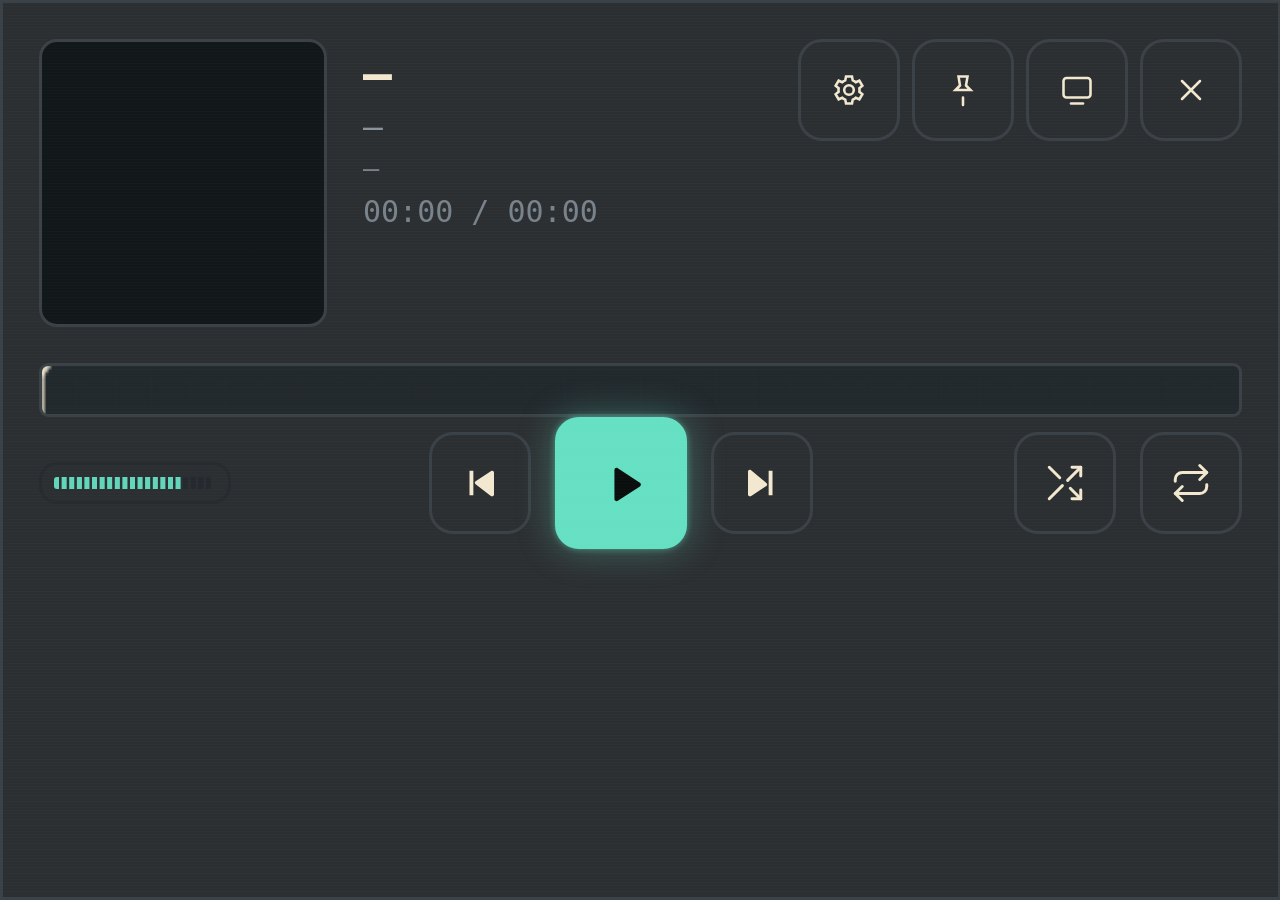
==== commit 86af7d7e: "merge: v0.2.3 WIP — timer readout, dither per-canvas cache + album tiles, Win11 DWM corners, analogu" ====
--- a/ui/index.html
+++ b/ui/index.html
@@ -20,6 +20,7 @@
 </script>
 <link rel="stylesheet" href="themes/base.css">
 <link rel="stylesheet" href="themes/analogue.css">
+<link rel="stylesheet" href="themes/palettes.css">
 <link rel="stylesheet" href="themes/digital.css">
 <style>
 /* ============ widget page styles ============ */
@@ -33,7 +34,17 @@
   position:fixed;left:0;top:0;transform-origin:0 0;z-index:1;
   display:flex;flex-direction:column;
   background:var(--panel-bg);border:1px solid var(--panel-border);
-  border-radius:calc(var(--R-w));overflow:hidden;
+  border-radius:calc(var(--R-w));
+  /* NOTE was overflow:hidden — clipped the liquid-glass button glow
+     (digital dark mode .btn-orb.lg has an 18-26px external box-shadow
+     bloom) against the stage's own tight edges, producing a visible
+     flat cut on the glow (owner bug: "buttons clipping on the widget").
+     border-radius still clips the stage's OWN background/border (that
+     is independent of overflow), so the rounded-card look is unchanged;
+     only child overflow (glow/hover-scale) is no longer clamped here.
+     Art (.w-art) and the lyrics scroll view keep their own
+     overflow:hidden/auto, so nothing that needs clipping loses it. */
+  overflow:visible;
 }
 .w-head{display:flex;align-items:flex-start;gap:var(--sp3);padding:var(--sp3);min-height:0}
 .w-artwrap{position:relative;flex:none}
@@ -141,9 +152,15 @@
    keeps its identity, pane yielding rather than overlapping. Tall
    windows give the big square art back. */
 .widget-stage.wp-square .w-artwrap{flex:1 1 0;min-height:72px;width:100%;
-  display:flex;justify-content:center;align-items:stretch}
+  display:flex;justify-content:center;align-items:stretch;
+  /* clip the art box itself here (its aspect-ratio can overflow the
+     column during flex sizing) instead of on .w-head below — w-head's
+     own overflow:hidden also clipped .w-actions' button glow (same
+     class of bug as the stage-level fix above), and the art needs
+     containment but the actions row does not. */
+  overflow:hidden}
 .widget-stage.wp-square .w-art{width:auto;height:100%;aspect-ratio:1;max-width:100%}
-.widget-stage.wp-square .w-head{flex-direction:column;flex:1;min-height:0;overflow:hidden}
+.widget-stage.wp-square .w-head{flex-direction:column;flex:1;min-height:0}
 .widget-stage.wp-square .w-meta{padding-top:0;flex:none}
 .widget-stage.wp-square .w-actions{flex:none;margin-left:0;align-self:flex-end}
 .widget-stage.wp-square .widget-lyrics .lyr-view{min-height:0}
--- a/ui/themes/base.css
+++ b/ui/themes/base.css
@@ -410,6 +410,10 @@
 .card-art{width:100%;aspect-ratio:1;border-radius:var(--R-m);border:1px solid var(--line);
   background:var(--canvas-bg);display:block;object-fit:cover}
 .card-art canvas,.card-art img{width:100%;height:100%;border-radius:var(--R-m);display:block;object-fit:cover}
+/* dither canvases are hand-rasterized into solid N*cell blocks already —
+   any residual non-integer scale (WebView2 DPI virtualization, a resize
+   mid-transition) must snap those blocks, never blur them */
+canvas.art-dither{image-rendering:pixelated;image-rendering:-moz-crisp-edges}
 .card-title{font-size:.75rem;font-weight:600;color:var(--fg);white-space:nowrap;overflow:hidden;text-overflow:ellipsis}
 .card-sub{font-size:.625rem;color:var(--fg-3);letter-spacing:.08em;font-family:var(--font-mono)}
 
@@ -503,6 +507,10 @@
   border:1px solid var(--panel-border);border-radius:var(--R-m);box-shadow:var(--shadow-2);
   padding:5px;display:none;backdrop-filter:blur(var(--glass-blur)) saturate(var(--glass-sat))}
 .menu.open{display:block;animation:menuin var(--dur-1) var(--ease-out)}
+/* short windows (widget): tall menus clamp + scroll instead of overflowing */
+.menu.ctx-scroll{max-height:calc(100vh - 8px);overflow-y:auto}
+/* submenu flip: near the right edge open to the left of the parent item */
+.menu.sub.sub-flip{left:auto;right:calc(100% - 6px)}
 @keyframes menuin{from{opacity:0;transform:translateY(-3px) scale(.96)}to{opacity:1;transform:none}}
 .menu-item{display:flex;align-items:center;gap:8px;width:100%;padding:6px 10px;border-radius:var(--R-s);
   font-size:.625rem;letter-spacing:.12em;color:var(--fg-2);text-align:left;font-family:var(--font-mono)}
--- a/ui/themes/analogue.css
+++ b/ui/themes/analogue.css
@@ -53,6 +53,10 @@
   --art-default: dither;
   --ambient-default: dither;
   --accent-print: var(--accent); /* mint reads fine on near-black */
+  /* RGB triplet of --fg (no '#', so it drops into rgba(var(--fg-rgb),a))
+     — palette presets override this alongside --fg so the halftone dot
+     texture always matches the active ink, never a hardcoded cream */
+  --fg-rgb: 242,232,207;
   /* glow: soft phosphor bloom on lit/active elements (v0.1.2 signature) */
   --glow-accent: 0 0 12px rgba(102, 224, 194, .35), 0 0 2px rgba(102, 224, 194, .5);
   --glow-text: 0 0 8px rgba(102, 224, 194, .35);
@@ -80,8 +84,13 @@
   --panel-highlight: none;
   --glass-blur: 0px;
   --glass-sat: 100%;
-  --shadow-1: 2px 3px 0 rgba(26, 44, 61, 0.14); /* offset ink-bleed */
-  --shadow-2: 4px 6px 0 rgba(26, 44, 61, 0.12);
+  /* RGB triplets (no '#') so rgba(var(--x-rgb),a) can tint by alpha —
+     palette presets override these alongside --fg/--riso-pink so every
+     ink-bleed shadow, dot texture and misregistration shadow retints */
+  --fg-rgb: 26,44,61;
+  --riso-pink-rgb: 255,72,176;
+  --shadow-1: 2px 3px 0 rgba(var(--fg-rgb), 0.14); /* offset ink-bleed */
+  --shadow-2: 4px 6px 0 rgba(var(--fg-rgb), 0.12);
 
   --font-ui: Consolas, ui-monospace, "Cascadia Mono", monospace;
   --font-mono: Consolas, ui-monospace, "Cascadia Mono", monospace;
@@ -138,12 +147,12 @@
 /* risograph halftone dot texture — visible but never noisy */
 :root[data-theme="analogue"][data-mode="light"] .shell {
   background-color: var(--bg);
-  background-image: radial-gradient(rgba(26,44,61,.13) 1px, transparent 1px);
+  background-image: radial-gradient(rgba(var(--fg-rgb),.13) 1px, transparent 1px);
   background-size: 5px 5px;
 }
 :root[data-theme="analogue"][data-mode="dark"] .shell {
   background-color: var(--bg);
-  background-image: radial-gradient(rgba(242,232,207,.035) 1px, transparent 1px);
+  background-image: radial-gradient(rgba(var(--fg-rgb),.035) 1px, transparent 1px);
   background-size: 5px 5px;
 }
 
@@ -173,8 +182,8 @@
   z-index: 0;
   opacity: .5;
   background:
-    repeating-conic-gradient(rgba(26,44,61,.028) 0% 25%, transparent 0% 50%) 0 0/3px 3px,
-    repeating-conic-gradient(rgba(255,72,176,.02) 0% 25%, transparent 0% 50%) 1.5px 1.5px/4px 4px;
+    repeating-conic-gradient(rgba(var(--fg-rgb),.028) 0% 25%, transparent 0% 50%) 0 0/3px 3px,
+    repeating-conic-gradient(rgba(var(--riso-pink-rgb),.02) 0% 25%, transparent 0% 50%) 1.5px 1.5px/4px 4px;
 }
 /* headings print in riso blue with a pink pass offset 1.5px (misregistration) */
 :root[data-theme="analogue"][data-mode="light"] .h1,
@@ -182,7 +191,7 @@
 :root[data-theme="analogue"][data-mode="light"] .section-title {
   color: var(--riso-blue);
   position: relative;
-  text-shadow: 1.5px 1px 0 rgba(255, 72, 176, .55);
+  text-shadow: 1.5px 1px 0 rgba(var(--riso-pink-rgb), .55);
 }
 :root[data-theme="analogue"][data-mode="light"] .np-title { letter-spacing: .01em; }
 
@@ -276,7 +285,7 @@
   border-color: var(--riso-blue);
   color: var(--riso-blue);
   background: transparent;
-  box-shadow: 1.5px 1.5px 0 rgba(255, 72, 176, .35);
+  box-shadow: 1.5px 1.5px 0 rgba(var(--riso-pink-rgb), .35);
 }
 :root[data-theme="analogue"][data-mode="light"] .btn:hover,
 :root[data-theme="analogue"][data-mode="light"] .btn-icon:hover,
@@ -284,7 +293,7 @@
 :root[data-theme="analogue"][data-mode="light"] .pill:hover {
   background: var(--riso-blue);
   color: var(--accent-fg);
-  box-shadow: 2px 2px 0 rgba(255, 72, 176, .5);
+  box-shadow: 2px 2px 0 rgba(var(--riso-pink-rgb), .5);
 }
 
 :root[data-theme="analogue"] .btn-icon,
@@ -319,7 +328,7 @@
   border-color: var(--riso-blue);
   background: var(--riso-blue);
   color: var(--accent-fg);
-  box-shadow: 2px 2px 0 rgba(255, 72, 176, .5);
+  box-shadow: 2px 2px 0 rgba(var(--riso-pink-rgb), .5);
 }
 
 :root[data-theme="analogue"] .btn-orb:hover,
@@ -455,7 +464,7 @@
   color: var(--accent-fg);
   background: var(--riso-blue);
   border-color: var(--riso-blue);
-  box-shadow: 1.5px 1.5px 0 rgba(255, 72, 176, .45);
+  box-shadow: 1.5px 1.5px 0 rgba(var(--riso-pink-rgb), .45);
 }
 
 :root[data-theme="analogue"][data-nav="bottom"] .nav {
@@ -603,7 +612,7 @@
 /* light: seek strip prints in ink — border + rail read as halftone plate */
 :root[data-theme="analogue"][data-mode="light"] .seek {
   border-color: var(--riso-blue);
-  box-shadow: 1.5px 1.5px 0 rgba(255, 72, 176, .3);
+  box-shadow: 1.5px 1.5px 0 rgba(var(--riso-pink-rgb), .3);
 }
 
 /* ----------------------------------------------------
@@ -687,7 +696,7 @@
 }
 :root[data-theme="analogue"][data-mode="light"] .lyrics .lyric-line.active {
   color: var(--riso-blue);
-  text-shadow: 1.2px .8px 0 rgba(255, 72, 176, .4);
+  text-shadow: 1.2px .8px 0 rgba(var(--riso-pink-rgb), .4);
 }
 /* ▸ marker lives in a reserved left gutter (absolute) so it never
    reflows/wraps the text when the line activates */
--- a/ui/themes/palettes.css
+++ b/ui/themes/palettes.css
@@ -0,0 +1,310 @@
+/* ============================================================
+   ANALOGUE PALETTE PRESETS
+   Pure token overrides on top of ui/themes/analogue.css — no
+   structural CSS here. Scoped to
+     :root[data-theme="analogue"][data-palette="<id>"][data-mode="dark|light"]
+   which out-specifies the base analogue rule (one extra attribute
+   selector), so only the tokens listed below change; every rule in
+   analogue.css that isn't overridden here (buttons, panels, LED
+   strips, riso stamps, etc.) keeps working unmodified because it
+   reads the SAME custom properties.
+
+   "classic" (the current look) needs no block: it IS the default
+   analogue.css value with no [data-palette] qualifier at all.
+
+   Role map used for every preset (mirrors analogue.css's own tokens):
+     --bg/--bg-2/--bg-3   background, panel, raised/hover
+     --fg/--fg-2/--fg-3   text, secondary text, muted text
+     --line/--line-2      hairline borders, stronger borders
+     --ok/--warn/--danger status colors (success/caution/error)
+     --canvas-bg/--canvas-off/--canvas-ink   dither art + LED canvas
+     --accent-print       LED/active-row/marker accent (theme-owned;
+                           NOT the JS album-art --accent, which themes
+                           never set — see docs/UI_CONTRACT.md)
+     --glow-accent/--glow-text   phosphor bloom tuned to accent-print
+   Light mode additionally re-keys the riso "spot ink" pair:
+     --riso-blue   primary ink (headings, stamps, active states)
+     --riso-pink   secondary ink (misregistration shadow, decorative)
+   ============================================================ */
+
+/* ----------------------------------------------------
+   CATPPUCCIN — dark = Mocha, light = Latte
+   ---------------------------------------------------- */
+:root[data-theme="analogue"][data-palette="catppuccin"][data-mode="dark"] {
+  --bg: #1e1e2e;       /* base */
+  --bg-2: #181825;     /* mantle */
+  --bg-3: #313244;     /* surface0 */
+  --fg: #cdd6f4;        /* text */
+  --fg-rgb: 205,214,244;
+  --fg-2: #bac2de;      /* subtext1 */
+  --fg-3: #9399b2;      /* overlay2 — kept bright enough for AA */
+  --line: #313244;      /* surface0 */
+  --line-2: #45475a;    /* surface1 */
+  --accent-fg: #11111b; /* crust, text on accent-filled orb */
+  --ok: #a6e3a1;         /* green */
+  --warn: #f9e2af;       /* yellow */
+  --danger: #f38ba8;     /* red */
+  --canvas-bg: #181825;  /* mantle */
+  --canvas-off: #313244; /* surface0 */
+  --canvas-ink: #cdd6f4; /* text */
+  --accent-print: #cba6f7;  /* mauve */
+  --glow-accent: 0 0 12px rgba(203,166,247,.35), 0 0 2px rgba(203,166,247,.5);
+  --glow-text: 0 0 8px rgba(203,166,247,.35);
+}
+:root[data-theme="analogue"][data-palette="catppuccin"][data-mode="light"] {
+  --bg: #eff1f5;        /* base */
+  --bg-2: #e6e9ef;      /* mantle */
+  --bg-3: #dce0e8;      /* crust */
+  --fg: #4c4f69;         /* text */
+  --fg-rgb: 76,79,105;
+  --fg-2: #5c5f77;       /* subtext1 */
+  --fg-3: #66687d;       /* subtext0, darkened for AA on bg */
+  --line: #ccd0da;       /* surface0 */
+  --line-2: #acb0be;     /* surface2 */
+  --accent-fg: #eff1f5;  /* base, text on ink-filled stamp */
+  --ok: #40a02b;          /* green */
+  --warn: #df8e1d;        /* yellow */
+  --danger: #d20f39;      /* red */
+  --canvas-bg: #e6e9ef;   /* mantle */
+  --canvas-off: #dce0e8;  /* crust */
+  --canvas-ink: #4c4f69;  /* text */
+  --riso-blue: #8839ef;   /* mauve — primary ink */
+  --riso-pink: #ea76cb;   /* pink — secondary ink */
+  --riso-pink-rgb: 234,118,203;
+  --accent-print: #8839ef;
+}
+
+/* ----------------------------------------------------
+   TOKYO NIGHT — dark = Night, light = Day
+   ---------------------------------------------------- */
+:root[data-theme="analogue"][data-palette="tokyonight"][data-mode="dark"] {
+  --bg: #1a1b26;
+  --bg-2: #16161e;
+  --bg-3: #292e42;
+  --fg: #c0caf5;
+  --fg-rgb: 192,202,245;
+  --fg-2: #a9b1d6;
+  --fg-3: #8f96c9;      /* brightened comment (#565f89) for AA on bg */
+  --line: #292e42;
+  --line-2: #3b4261;
+  --accent-fg: #16161e;
+  --ok: #9ece6a;
+  --warn: #e0af68;
+  --danger: #f7768e;
+  --canvas-bg: #16161e;
+  --canvas-off: #292e42;
+  --canvas-ink: #c0caf5;
+  --accent-print: #7aa2f7;  /* blue */
+  --glow-accent: 0 0 12px rgba(122,162,247,.35), 0 0 2px rgba(122,162,247,.5);
+  --glow-text: 0 0 8px rgba(122,162,247,.35);
+}
+:root[data-theme="analogue"][data-palette="tokyonight"][data-mode="light"] {
+  --bg: #e1e2e7;
+  --bg-2: #d5d6db;
+  --bg-3: #c4c8da;
+  --fg: #343b58;        /* deepened fg (#3760bf reads too blue as body text) */
+  --fg-rgb: 52,59,88;
+  --fg-2: #4c5272;
+  --fg-3: #505d90;       /* comment, darkened for AA on bg */
+  --line: #c4c8da;
+  --line-2: #a1a6c5;
+  --accent-fg: #e1e2e7;
+  --ok: #587539;
+  --warn: #8c6c3e;
+  --danger: #c64343;
+  --canvas-bg: #d5d6db;
+  --canvas-off: #c4c8da;
+  --canvas-ink: #343b58;
+  --riso-blue: #235fb1;   /* blue, darkened for AA — primary ink */
+  --riso-pink: #9854f1;   /* magenta — secondary ink */
+  --riso-pink-rgb: 152,84,241;
+  --accent-print: #235fb1;
+}
+
+/* ----------------------------------------------------
+   GRUVBOX — dark = hard, light = hard
+   ---------------------------------------------------- */
+:root[data-theme="analogue"][data-palette="gruvbox"][data-mode="dark"] {
+  --bg: #1d2021;
+  --bg-2: #282828;
+  --bg-3: #3c3836;
+  --fg: #ebdbb2;
+  --fg-rgb: 235,219,178;
+  --fg-2: #d5c4a1;
+  --fg-3: #bdae93;
+  --line: #3c3836;
+  --line-2: #504945;
+  --accent-fg: #1d2021;
+  --ok: #b8bb26;
+  --warn: #fabd2f;
+  --danger: #fb4934;
+  --canvas-bg: #282828;
+  --canvas-off: #3c3836;
+  --canvas-ink: #ebdbb2;
+  --accent-print: #fe8019;  /* bright orange */
+  --glow-accent: 0 0 12px rgba(254,128,25,.35), 0 0 2px rgba(254,128,25,.5);
+  --glow-text: 0 0 8px rgba(254,128,25,.35);
+}
+:root[data-theme="analogue"][data-palette="gruvbox"][data-mode="light"] {
+  --bg: #f9f5d7;
+  --bg-2: #fbf1c7;
+  --bg-3: #ebdbb2;
+  --fg: #3c3836;
+  --fg-rgb: 60,56,54;
+  --fg-2: #504945;
+  --fg-3: #665c54;
+  --line: #ebdbb2;
+  --line-2: #d5c4a1;
+  --accent-fg: #f9f5d7;
+  --ok: #79740e;
+  --warn: #b57614;
+  --danger: #9d0006;
+  --canvas-bg: #fbf1c7;
+  --canvas-off: #ebdbb2;
+  --canvas-ink: #3c3836;
+  --riso-blue: #af3a03;   /* burnt orange — primary ink */
+  --riso-pink: #8f3f71;   /* purple — secondary ink */
+  --riso-pink-rgb: 143,63,113;
+  --accent-print: #af3a03;
+}
+
+/* ----------------------------------------------------
+   NORD — dark = Polar Night + Frost, light = Snow Storm
+   ---------------------------------------------------- */
+:root[data-theme="analogue"][data-palette="nord"][data-mode="dark"] {
+  --bg: #2e3440;
+  --bg-2: #3b4252;
+  --bg-3: #434c5e;
+  --fg: #eceff4;
+  --fg-rgb: 236,239,244;
+  --fg-2: #d8dee9;
+  --fg-3: #9fabc4;      /* brightened nord3 for AA */
+  --line: #434c5e;
+  --line-2: #4c566a;
+  --accent-fg: #2e3440;
+  --ok: #a3be8c;
+  --warn: #ebcb8b;
+  --danger: #bf616a;
+  --canvas-bg: #3b4252;
+  --canvas-off: #434c5e;
+  --canvas-ink: #eceff4;
+  --accent-print: #88c0d0;  /* frost cyan */
+  --glow-accent: 0 0 12px rgba(136,192,208,.35), 0 0 2px rgba(136,192,208,.5);
+  --glow-text: 0 0 8px rgba(136,192,208,.35);
+}
+:root[data-theme="analogue"][data-palette="nord"][data-mode="light"] {
+  --bg: #eceff4;
+  --bg-2: #e5e9f0;
+  --bg-3: #d8dee9;
+  --fg: #2e3440;
+  --fg-rgb: 46,52,64;
+  --fg-2: #3b4252;
+  --fg-3: #4c566a;
+  --line: #d8dee9;
+  --line-2: #c4cbdb;
+  --accent-fg: #eceff4;
+  --ok: #4f7a3d;
+  --warn: #9a7a24;
+  --danger: #a23b45;
+  --canvas-bg: #e5e9f0;
+  --canvas-off: #d8dee9;
+  --canvas-ink: #2e3440;
+  --riso-blue: #4d6a8d;   /* frost dark blue, darkened for AA — primary ink */
+  --riso-pink: #8f6a94;   /* muted purple — secondary ink */
+  --riso-pink-rgb: 143,106,148;
+  --accent-print: #4d6a8d;
+}
+
+/* ----------------------------------------------------
+   ROSÉ PINE — dark = main, light = Dawn
+   ---------------------------------------------------- */
+:root[data-theme="analogue"][data-palette="rosepine"][data-mode="dark"] {
+  --bg: #191724;
+  --bg-2: #1f1d2e;
+  --bg-3: #26233a;
+  --fg: #e0def4;
+  --fg-rgb: 224,222,244;
+  --fg-2: #c0bcdd;      /* brightened subtle (#908caa) for AA */
+  --fg-3: #938fb3;
+  --line: #26233a;
+  --line-2: #403d52;
+  --accent-fg: #191724;
+  --ok: #9ccfd8;         /* foam stands in for a cool "ok" */
+  --warn: #f6c177;       /* gold */
+  --danger: #eb6f92;     /* love */
+  --canvas-bg: #1f1d2e;
+  --canvas-off: #26233a;
+  --canvas-ink: #e0def4;
+  --accent-print: #c4a7e7;  /* iris */
+  --glow-accent: 0 0 12px rgba(196,167,231,.35), 0 0 2px rgba(196,167,231,.5);
+  --glow-text: 0 0 8px rgba(196,167,231,.35);
+}
+:root[data-theme="analogue"][data-palette="rosepine"][data-mode="light"] {
+  --bg: #faf4ed;
+  --bg-2: #fffaf3;
+  --bg-3: #f2e9e1;
+  --fg: #575279;
+  --fg-rgb: 87,82,121;
+  --fg-2: #6a6590;
+  --fg-3: #6d6984;      /* darkened for AA on bg */
+  --line: #f2e9e1;
+  --line-2: #dfdad9;
+  --accent-fg: #faf4ed;
+  --ok: #4c7f85;
+  --warn: #946715;
+  --danger: #b4637a;
+  --canvas-bg: #fffaf3;
+  --canvas-off: #f2e9e1;
+  --canvas-ink: #575279;
+  --riso-blue: #76648b;   /* iris, darkened for AA — primary ink */
+  --riso-pink: #d7827e;   /* rose — secondary ink */
+  --riso-pink-rgb: 215,130,126;
+  --accent-print: #76648b;
+}
+
+/* ----------------------------------------------------
+   DRACULA — dark = official, light = Alucard-style derivative
+   ---------------------------------------------------- */
+:root[data-theme="analogue"][data-palette="dracula"][data-mode="dark"] {
+  --bg: #282a36;
+  --bg-2: #21222c;
+  --bg-3: #343746;
+  --fg: #f8f8f2;
+  --fg-rgb: 248,248,242;
+  --fg-2: #cbccc6;
+  --fg-3: #9ea3c4;      /* brightened comment (#6272a4) for AA */
+  --line: #343746;
+  --line-2: #44475a;
+  --accent-fg: #1e1f29;
+  --ok: #50fa7b;
+  --warn: #f1fa8c;
+  --danger: #ff5555;
+  --canvas-bg: #21222c;
+  --canvas-off: #343746;
+  --canvas-ink: #f8f8f2;
+  --accent-print: #bd93f9;  /* purple */
+  --glow-accent: 0 0 12px rgba(189,147,249,.35), 0 0 2px rgba(189,147,249,.5);
+  --glow-text: 0 0 8px rgba(189,147,249,.35);
+}
+:root[data-theme="analogue"][data-palette="dracula"][data-mode="light"] {
+  --bg: #f8f8f2;
+  --bg-2: #efeff0;
+  --bg-3: #e6e6e6;
+  --fg: #282a36;
+  --fg-rgb: 40,42,54;
+  --fg-2: #424450;
+  --fg-3: #5a5d75;
+  --line: #e6e6e6;
+  --line-2: #cfcfd6;
+  --accent-fg: #f8f8f2;
+  --ok: #157a3c;
+  --warn: #7a6c00;
+  --danger: #c7283f;
+  --canvas-bg: #efeff0;
+  --canvas-off: #e6e6e6;
+  --canvas-ink: #282a36;
+  --riso-blue: #6a4fb3;   /* purple, darkened for AA — primary ink */
+  --riso-pink: #c42d75;   /* pink, darkened for AA — secondary ink */
+  --riso-pink-rgb: 196,45,117;
+  --accent-print: #6a4fb3;
+}
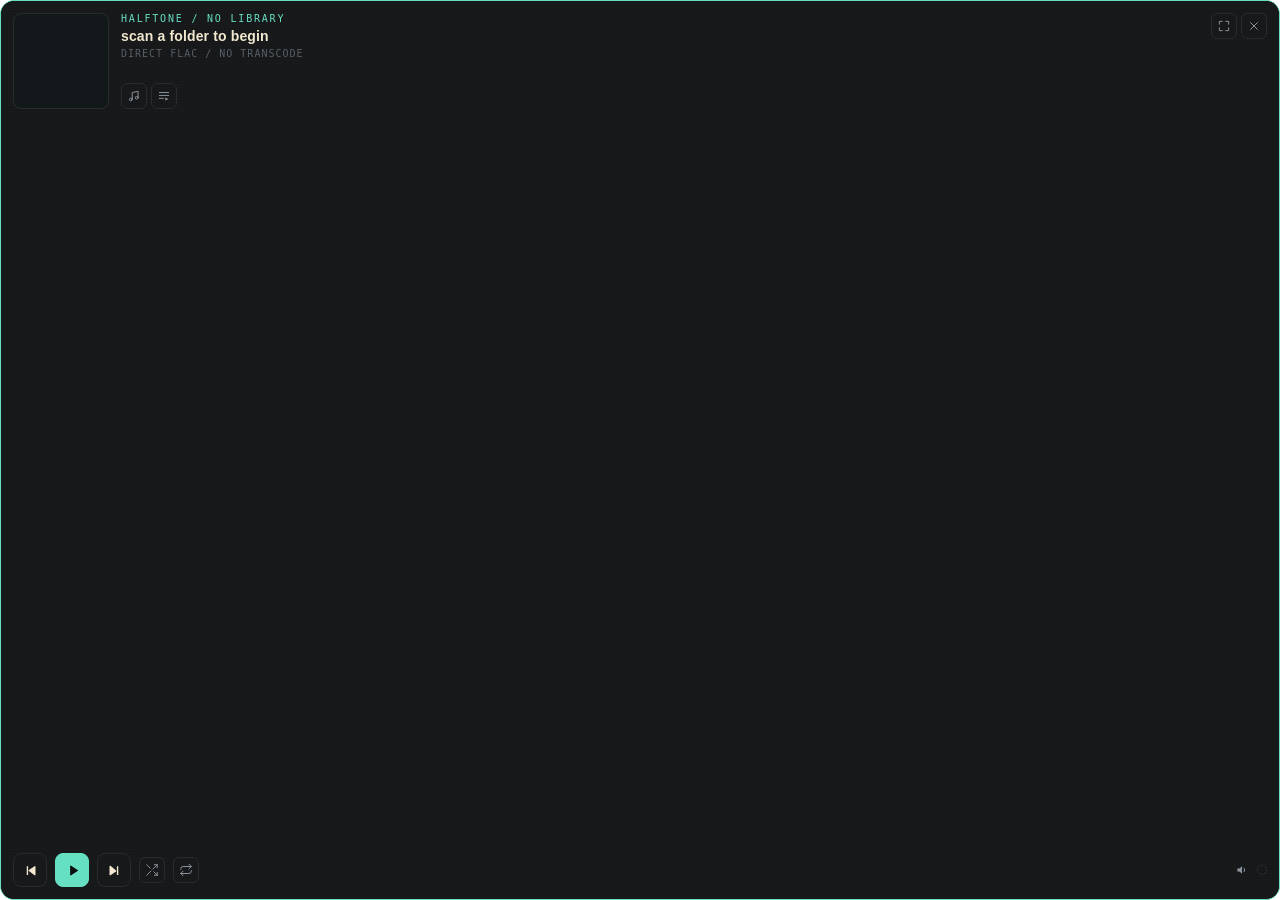
==== commit 7843b71c: "fix: settings scrollwheel, album scaling, submenu gap, dither cell spacing - style.css: ctxmenu now " ====
--- a/ui/index.html
+++ b/ui/index.html
@@ -1,279 +1,600 @@
 <!doctype html>
-<html lang="en" data-theme="analogue" data-mode="dark" data-motion="full" data-density="cozy" data-surface="widget">
+<html lang="en">
 <head>
 <meta charset="utf-8">
-<title>Halftone widget</title>
-<script>window.IS_VIEWER=true;</script>
-<script>
-/* boot-error reporter: last uncaught error + stack into __HT_BOOT_ERR
-   (read by the test harness; harmless in production) */
-window.onerror=function(msg,src,line,col,err){
-  window.__HT_BOOT_ERR={msg:String(msg),line:line,
-    stack:err&&err.stack?String(err.stack).split("\n").slice(0,24).join("\n"):null};
-  return false;
-};
-window.addEventListener("unhandledrejection",function(ev){
-  var r=ev.reason;
-  window.__HT_BOOT_ERR={msg:"unhandledrejection: "+(r&&r.message||String(r)),
-    line:0,stack:r&&r.stack?String(r.stack).split("\n").slice(0,24).join("\n"):null};
-});
-</script>
-<link rel="stylesheet" href="themes/base.css">
-<link rel="stylesheet" href="themes/analogue.css">
-<link rel="stylesheet" href="themes/palettes.css">
-<link rel="stylesheet" href="themes/digital.css">
+<title>Halftone</title>
+<link rel="stylesheet" href="style.css">
 <style>
-/* ============ widget page styles ============ */
-body{background:transparent;overflow:hidden}
-
-/* ---------- STAGE: designed at logical size, scaled by --s.
-   The stage FILLS the window (no letterbox): its logical size is
-   innerWidth/s x innerHeight/s. Pointer math uses
-   getBoundingClientRect (transform-aware) or the overlay layer. ---------- */
-.widget-stage{
-  position:fixed;left:0;top:0;transform-origin:0 0;z-index:1;
+/* ============ widget shell ============ */
+body{background:transparent}
+.widget{
+  position:fixed;inset:0;border-radius:var(--r-w);
+  background:var(--bg);
+  border:1px solid var(--accent);        /* album-themed edge: accent frame */
   display:flex;flex-direction:column;
-  background:var(--panel-bg);border:1px solid var(--panel-border);
-  border-radius:calc(var(--R-w));
-  /* NOTE was overflow:hidden — clipped the liquid-glass button glow
-     (digital dark mode .btn-orb.lg has an 18-26px external box-shadow
-     bloom) against the stage's own tight edges, producing a visible
-     flat cut on the glow (owner bug: "buttons clipping on the widget").
-     border-radius still clips the stage's OWN background/border (that
-     is independent of overflow), so the rounded-card look is unchanged;
-     only child overflow (glow/hover-scale) is no longer clamped here.
-     Art (.w-art) and the lyrics scroll view keep their own
-     overflow:hidden/auto, so nothing that needs clipping loses it. */
   overflow:visible;
 }
-.w-head{display:flex;align-items:flex-start;gap:var(--sp3);padding:var(--sp3);min-height:0}
-.w-artwrap{position:relative;flex:none}
-.w-art{width:96px;height:96px;border-radius:var(--R-m);border:1px solid var(--line-2);
-  background:var(--canvas-bg);display:block;object-fit:cover;overflow:hidden;position:relative}
-.w-art canvas,.w-art img{width:100%;height:100%;display:block;object-fit:cover}
-.w-meta{flex:1;min-width:0;display:flex;flex-direction:column;gap:2px;padding-top:2px}
-.w-title{font-size:1rem;font-weight:600;color:var(--fg);overflow:hidden;text-overflow:ellipsis;white-space:nowrap}
-.w-artist{font-size:.6875rem;color:var(--fg-2);overflow:hidden;text-overflow:ellipsis;white-space:nowrap}
-.w-tech{font-size:.5625rem;color:var(--fg-3);font-family:var(--font-mono);letter-spacing:.08em;
-  overflow:hidden;text-overflow:ellipsis;white-space:nowrap}
-.w-tech .badge{margin-left:4px;vertical-align:1px}
-.w-actions{display:flex;gap:4px;margin-left:auto;flex:none}
-/* header quick actions: 22px visual, but the hit area stays >=32px via
-   a transparent ::after overlay (audit fix — tiny targets were missed taps) */
-.w-actions .btn-icon{width:22px;height:22px;position:relative}
-.w-actions .btn-icon::after{content:"";position:absolute;inset:-5px}
-.w-actions .btn-icon svg{width:12px;height:12px}
-.w-gear{position:absolute;right:6px;top:6px;opacity:.5;transition:opacity var(--dur-1)}
-.w-gear:hover{opacity:1}
-.w-transport{display:flex;align-items:center;gap:var(--sp2);padding:0 var(--sp3) var(--sp3)}
-.w-transport .btn-orb{width:34px;height:34px}
-.w-transport .btn-orb.lg{width:42px;height:42px}
-.w-transport .btn-orb svg{width:14px;height:14px}
-.w-transport .btn-orb.lg svg{width:17px;height:17px}
-.w-time{font-size:.625rem;color:var(--fg-3);font-family:var(--font-mono);font-variant-numeric:tabular-nums;min-width:76px}
-/* ============ LYRICS LAYOUT (widget) ============
-   The stage is a SIZE CONTAINER: lyric type is sized in cqh/cqw so it
-   scales with the widget's own LOGICAL size — in fit mode (stage logical
-   size follows the window) and in fixed-scale mode (where a 70% stage
-   has a much larger logical area than a 200% one). Font sizes stay
-   fluid per preset via --lyr-fs; base.css .lyric-line consumes it. */
-.widget-stage{container-type:size;container-name:stage}
-.w-lyrics-host{flex:1;min-height:0;padding:0 var(--sp3) var(--sp3);display:flex}
-.widget-lyrics{flex:1;min-height:0;display:flex;flex-direction:column}
-.widget-lyrics .lyr-status{flex:none;display:flex;gap:var(--sp2);align-items:center;
-  min-height:16px;padding:0 var(--sp1) 4px}
-.widget-lyrics .lyr-status .btn{padding:2px 8px;font-size:.5625rem}
-/* real scroll container: the view is a plain flex child (NOT absolutely
-   positioned — the old inset:0 overlay painted the lyrics ON TOP of the
-   status row and never gave the host a height). Hidden-but-styled
-   scrollbar, contained overscroll. */
-.widget-lyrics .lyr-view{flex:1;min-height:0;position:relative;display:flex;flex-direction:column;
-  overflow-y:auto;overflow-x:hidden;overscroll-behavior:contain;
-  padding:0 var(--sp2);
-  scrollbar-width:thin;scrollbar-color:var(--line-2) transparent;
-  -webkit-mask-image:linear-gradient(transparent,#000 12%,#000 88%,transparent);
-          mask-image:linear-gradient(transparent,#000 12%,#000 88%,transparent)}
-.widget-lyrics .lyr-view::-webkit-scrollbar{width:8px}
-.widget-lyrics .lyr-view::-webkit-scrollbar-thumb{background:var(--line-2);border-radius:4px}
-.widget-lyrics .lyr-view::-webkit-scrollbar-track{background:transparent}
-/* wrap grows to fill when the list is short (vertically centred hero
-   block) and scrolls normally when it is long; no %-of-width padding
-   hack (the old padding-bottom:40% reserved a WIDTH-proportional slab
-   that had nothing to do with available height) */
-.widget-lyrics .lyr-wrap{flex:1 0 auto;display:flex;flex-direction:column;
-  justify-content:center;padding:6px 0}
-/* type scale: ~5% of stage height for strip-in-card presets,
-   ~7.5% for the lyrics hero, clamped to readable bounds.
-   --lyr-fs lives on the pane so the scroll view can floor its own
-   height in the same units (over-zoomed fixed mode keeps ~2 lines). */
-.widget-lyrics{--lyr-fs:clamp(0.72rem,5cqh,1.9rem)}
-.widget-stage.wp-lyrics .widget-lyrics{--lyr-fs:clamp(0.95rem,7.4cqh,2.6rem)}
-.widget-lyrics .lyr-view{min-height:calc(var(--lyr-fs,1rem)*4.4)}
-/* theme files set fixed px lyric sizes for the main window
-   (:root[data-theme="…"] .lyrics .lyric-line = specificity 0,4,0; the
-   digital dark-mode variant even 0,5,0/0,6,0). This block re-points them
-   at the fluid var with HIGHER specificity (:root[data-theme] prefix →
-   0,5,0 / 0,6,0; ties beat the theme because this inline block comes
-   after the theme <link>s), or the fixed 26px/24px(+32px active)
-   hardcode would override --lyr-fs in the widget (owner bug 1). */
-:root[data-theme] .widget-lyrics .lyr-wrap .lyric-line{font-size:var(--lyr-fs,1.75rem)}
-:root[data-theme] .widget-lyrics .lyr-wrap .lyric-line.active{font-size:calc(var(--lyr-fs,1.75rem)*1.12)}
-:root[data-theme] .widget-stage.wp-lyrics .widget-lyrics .lyr-wrap .lyric-line.active{font-size:calc(var(--lyr-fs,1.75rem)*1.18)}
-
-/* presets */
-.widget-stage.wp-card{--w-base-w:380;--w-base-h:260}
-.widget-stage.wp-strip{--w-base-w:380;--w-base-h:132;
-  justify-content:center}   /* nothing flex-grows in strip: centre the stack in big windows */
-/* strip: compact single-column stack that actually fits —
-   small art, slim rows, hidden vol, transport inline with time */
-.widget-stage.wp-strip .w-head{padding:8px 10px 4px;gap:10px;align-items:center}
-.widget-stage.wp-strip .w-art{width:44px;height:44px}
-.widget-stage.wp-strip .w-title{font-size:.8125rem}
-.widget-stage.wp-strip .w-artist{font-size:.625rem}
-.widget-stage.wp-strip .w-meta{gap:1px}
-.widget-stage.wp-strip .w-time{min-width:0;font-size:.5625rem}
-.widget-stage.wp-strip .w-actions{gap:2px}
-.widget-stage.wp-strip .w-actions .btn-icon{width:20px;height:20px}
-.widget-stage.wp-strip .w-actions .btn-icon::after{inset:-6px}
-.widget-stage.wp-strip .w-seek{margin:0 10px}
-.widget-stage.wp-strip .w-transport{gap:6px;padding:2px 10px 8px}
-.widget-stage.wp-strip .btn-orb{width:28px;height:28px}
-.widget-stage.wp-strip .btn-orb.lg{width:34px;height:34px}
-.widget-stage.wp-strip .btn-orb svg{width:12px;height:12px}
-.widget-stage.wp-strip .btn-orb.lg svg{width:14px;height:14px}
-.widget-stage.wp-strip .vol{display:none}
-.widget-stage.wp-strip .w-lyrics-host{display:none}
-.widget-stage.wp-strip .w-tech{display:none}
-.widget-stage.wp-square{--w-base-w:300;--w-base-h:400}
-/* square: the art can NOT be a fixed 100%-width block (it grew with the
-   window and shoved title/transport/lyrics off-screen). Instead the
-   artwrap is a flex peer of the lyrics pane: fixed chrome first, then
-   art and pane SHARE what is left — art floored at 72px so the preset
-   keeps its identity, pane yielding rather than overlapping. Tall
-   windows give the big square art back. */
-.widget-stage.wp-square .w-artwrap{flex:1 1 0;min-height:72px;width:100%;
-  display:flex;justify-content:center;align-items:stretch;
-  /* clip the art box itself here (its aspect-ratio can overflow the
-     column during flex sizing) instead of on .w-head below — w-head's
-     own overflow:hidden also clipped .w-actions' button glow (same
-     class of bug as the stage-level fix above), and the art needs
-     containment but the actions row does not. */
-  overflow:hidden}
-.widget-stage.wp-square .w-art{width:auto;height:100%;aspect-ratio:1;max-width:100%}
-.widget-stage.wp-square .w-head{flex-direction:column;flex:1;min-height:0}
-.widget-stage.wp-square .w-meta{padding-top:0;flex:none}
-.widget-stage.wp-square .w-actions{flex:none;margin-left:0;align-self:flex-end}
-.widget-stage.wp-square .widget-lyrics .lyr-view{min-height:0}
-.widget-stage.wp-lyrics{--w-base-w:380;--w-base-h:300}
-/* lyrics hero: art gone, head + transport collapse to slim rows so the
-   pane is the hero; centre the active line by giving the scroll view
-   generous top/bottom padding (wrap centers when short, scrolls when long) */
-.widget-stage.wp-lyrics .w-artwrap{display:none}
-.widget-stage.wp-lyrics .w-head{padding:var(--sp2) var(--sp3) 0}
-.widget-stage.wp-lyrics .w-transport{padding-bottom:var(--sp2)}
-.widget-stage.wp-lyrics .w-lyrics-host{display:flex;padding:0 var(--sp3)}
-/* NOTE: no %-of-height padding inside the scroll view here — the wrap
-   centres itself via flex when it fits, and widget.js instantly centres
-   the active line after a lyrics rebuild; extra padding double-counted
-   and pushed the active line below the fold. */
-/* lyric rhythm: theme files own colour/type treatment; the widget owns
-   spacing so inactive lines read as context around the active one */
-.widget-lyrics .lyr-wrap .lyric-line{padding:.32em 0}
-/* hit area: lines can be small at strip scale — keep the CLICK target
-   >=32px tall without changing the visual rhythm */
-.widget-lyrics .lyr-wrap .lyric-line{position:relative}
-.widget-lyrics .lyr-wrap .lyric-line::after{content:"";position:absolute;left:0;right:0;
-  top:50%;height:max(100%,32px);transform:translateY(-50%)}
-
-/* un-scaled overlay: menus/sheets/tooltips live here (never divide by a zoom factor) */
-.w-overlay{position:fixed;inset:0;z-index:50;pointer-events:none}
-.w-overlay>*{pointer-events:auto}
-.w-sheet{position:fixed;right:8px;top:8px;min-width:210px;max-width:calc(100vw - 16px);
-  background:var(--panel-bg);border:1px solid var(--panel-border);border-radius:var(--R-m);
-  box-shadow:var(--shadow-2);padding:5px;display:none;backdrop-filter:blur(var(--glass-blur)) saturate(var(--glass-sat))}
-.w-sheet.open{display:block;animation:menuin var(--dur-1) var(--ease-out)}
-#htToasts{z-index:80}
+.widget-body{
+  position:relative;border-radius:calc(var(--r-w) - 1px);overflow:hidden;
+  display:flex;flex-direction:column;flex:1;background:var(--bg);
+}
+/* perimeter dither band — the album's own edge, halftoned in accent */
+#edgeCv{position:absolute;inset:0;width:100%;height:100%;pointer-events:none;z-index:2}
+
+.head{display:flex;gap:var(--sp3);padding:var(--sp3);cursor:grab}
+.head:active{cursor:grabbing}
+.hmeta{flex:1;min-width:0;display:flex;flex-direction:column;pointer-events:none}
+.trk-no{font-size:10px;letter-spacing:.18em;color:var(--accent)}
+.title{margin-top:var(--sp1);font-size:14px;font-weight:600;letter-spacing:.01em;white-space:nowrap;overflow:hidden;text-overflow:ellipsis}
+.tech{margin-top:var(--sp1);font-size:10px;letter-spacing:.1em;color:var(--dim2)}
+.tools{margin-top:auto;display:flex;gap:var(--sp1);pointer-events:auto}
+
+/* window control buttons */
+.winctl{display:flex;gap:var(--sp1);position:absolute;top:var(--sp3);right:var(--sp3);z-index:30;pointer-events:auto}
+.winctl .tbtn{border-radius:var(--r-m)}
+
+/* cover sizes — cfg.cover small/large; realart = un-dithered photo */
+canvas.art,.art{width:96px;height:96px;border-radius:var(--r-b);border:1px solid var(--line);display:block;background:#12171A}
+.artwrap img.art{object-fit:cover}
+.artwrap{flex:none}
+.art.large{width:128px;height:128px}
+
+/* lyrics zone: NATIVE scroll (no transform follow) — no mid-line clipping.
+   Fade mask pads 26px = a full line, so glyphs are never half-masked. */
+.lyrics{overflow:hidden;max-height:0;transition:max-height .45s cubic-bezier(.2,.9,.2,1)}
+.lyrics.open{max-height:200px}
+.lyr-view{
+  height:200px;overflow-y:auto;padding:26px var(--sp4);
+  -webkit-mask-image:linear-gradient(transparent,#000 26px,#000 calc(100% - 26px),transparent);
+          mask-image:linear-gradient(transparent,#000 26px,#000 calc(100% - 26px),transparent);
+}
+.lyr-wrap{position:relative}
+.line{padding:7px 0;font-size:12.5px;line-height:1.45;color:rgba(242,232,207,.38);transition:color .25s ease;cursor:pointer;overflow-wrap:anywhere}
+.line:hover{color:rgba(242,232,207,.7)}
+.line.active{color:var(--cream)}
+.line.active::before{content:"\25B8  ";color:var(--accent)}
+
+/* no-lrc hint inside the lyrics panel */
+.lrc-hint{
+  height:168px;display:none;flex-direction:column;align-items:flex-start;justify-content:center;
+  gap:var(--sp2);padding:0 var(--sp4);
+}
+.lrc-hint.show{display:flex}
+.lrc-hint .h-caps{color:var(--dim2)}
+.lrc-hint .msg{font-size:11px;color:var(--dim);line-height:1.6}
+.lrc-hint a{
+  font-size:10px;letter-spacing:.14em;color:var(--accent);text-decoration:none;
+  border:1px solid var(--accent);border-radius:var(--r-l);padding:6px 12px;font-family:var(--mono);
+}
+.lrc-hint a:hover{background:var(--accent-12)}
+
+/* transport row */
+.controls{display:flex;align-items:center;gap:var(--sp2);padding:var(--sp3);margin-top:auto}
+.vol{margin-left:auto;display:flex;align-items:center;gap:var(--sp2)}
+.vol svg{width:14px;height:14px;color:var(--dim)}
+
+.lrc-btn-dot{position:absolute;left:5px;bottom:4px;width:4px;height:4px;border-radius:50%;background:var(--accent);opacity:0;transition:opacity .2s}
+.lrc-available .lrc-btn-dot{opacity:1}
+
+/* ---- queue: popover presentation (cfg.queueSide=false) ---- */
+#queue{left:auto;right:var(--sp3);top:56px;width:300px}
+#queue .libsec{margin-top:var(--sp2)}
+
+/* ---- queue: side drawer presentation (cfg.queueSide=true) ---- */
+#queue.qdrawer{
+  position:absolute;left:auto;right:0;top:0;bottom:0;width:256px;
+  display:flex;flex-direction:column;
+  border:1px solid var(--line2);border-right:0;border-radius:var(--r-w) 0 0 var(--r-w);
+  box-shadow:var(--e-pop);
+  visibility:hidden;transform:translateX(100%);
+  transition:transform .32s cubic-bezier(.2,.9,.2,1),visibility .32s;
+}
+#queue.qdrawer.open{visibility:visible;transform:none}
+#queue.qdrawer .qscroll{flex:1;min-height:0;max-height:none;overflow-y:auto}
+#queue.qdrawer .libsec{border-top:1px solid var(--line);padding-top:var(--sp2);margin-top:0}
+
+.qscroll{max-height:min(150px,40vh);overflow-y:auto}
+.librow{display:flex;gap:var(--sp1)}
+.librow input{
+  flex:1;min-width:0;background:var(--bg);border:1px solid var(--line);border-radius:var(--r-l);
+  color:var(--cream);font:11px var(--mono);padding:6px 8px;
+}
+.librow input:focus{outline:none;border-color:var(--accent)}
+.librow button{padding:6px 12px;border:1px solid var(--line2);border-radius:var(--r-l);font-size:10px;letter-spacing:.14em;color:var(--cream)}
+.librow button:hover{border-color:var(--accent);color:var(--accent)}
+.libstat{margin-top:var(--sp2);font-size:10px;letter-spacing:.1em;color:var(--dim2);font-family:var(--mono)}
 </style>
 </head>
-<body data-surface="widget">
-<div class="widget-stage wp-card" id="stage">
-  <div class="w-head">
-    <div class="w-artwrap">
-      <div class="w-art art-swap-host" id="wArt">
-        <img id="wCover" alt="cover art">
-        <canvas class="art-dither" id="wDither"></canvas>
+<body class="scanlines">
+<div class="widget" id="widget">
+  <div class="winctl">
+    <button class="tbtn" id="btnMax" data-tip="EXPAND &#183; FULL PLAYER" aria-label="Expand to full player">
+      <svg viewBox="0 0 24 24" fill="none" stroke="currentColor" stroke-width="1.7" stroke-linecap="round"><path d="M9 4H4v5M15 4h5v5M9 20H4v-5M15 20h5v-5"/></svg>
+    </button>
+    <button class="tbtn danger" id="btnClose" data-tip="CLOSE WIDGET" aria-label="Close widget">
+      <svg viewBox="0 0 24 24" fill="none" stroke="currentColor" stroke-width="1.7" stroke-linecap="round"><path d="M6 6l12 12M18 6L6 18"/></svg>
+    </button>
+  </div>
+
+  <div class="widget-body" id="wbody">
+    <canvas id="edgeCv"></canvas>
+
+    <div class="head" id="head">
+      <div class="artwrap">
+        <img class="art" id="artImg" alt="cover art" style="display:none">
+        <canvas class="art" id="artCv"></canvas>
+      </div>
+      <div class="hmeta">
+        <div class="trk-no mono" id="trkNo">HALFTONE / NO LIBRARY</div>
+        <div class="title" id="tTitle">scan a folder to begin</div>
+        <div class="tech mono" id="tTech">DIRECT FLAC / NO TRANSCODE</div>
+        <div class="tools">
+          <button class="tbtn" id="btnLyrics" data-tip="LYRICS &#183; SYNCED" aria-label="Synced lyrics toggle">
+            <svg viewBox="0 0 24 24" fill="none" stroke="currentColor" stroke-width="1.7" stroke-linecap="round" stroke-linejoin="round"><path d="M9 18V6l10-2v11"/><circle cx="6.5" cy="18" r="2.3"/><circle cx="16.5" cy="15" r="2.3"/></svg>
+            <span class="lrc-btn-dot"></span>
+          </button>
+          <button class="tbtn" id="btnQueue" data-tip="QUEUE &#183; LIBRARY" aria-label="Queue / library">
+            <svg viewBox="0 0 24 24" fill="none" stroke="currentColor" stroke-width="1.7" stroke-linecap="round" stroke-linejoin="round"><path d="M4 6h16M4 11h16M4 16h7"/><path d="M14 14.5l6 2.5-6 2.5z" fill="currentColor" stroke="none"/></svg>
+          </button>
+        </div>
       </div>
     </div>
-    <div class="w-meta">
-      <div class="w-title" id="wTitle">&#8212;</div>
-      <div class="w-artist" id="wArtist">&#8212;</div>
-      <div class="w-tech" id="wTech"></div>
-      <div style="flex:1"></div>
-      <div class="w-time mono" id="wTime">00:00 / 00:00</div>
+
+    <div class="seekwrap">
+      <div class="seek" id="seek">
+        <canvas id="seekCv"></canvas>
+        <div class="tip mono" id="tip">00:00 / 00:00</div>
+      </div>
+      <div class="times mono"><span id="tCur">00:00</span><span id="tTot">00:00</span></div>
     </div>
-    <div class="w-actions">
-      <button class="btn-icon" id="wGear" title="Widget settings" aria-label="Widget settings">
-        <svg viewBox="0 0 24 24" fill="none" stroke="currentColor" stroke-width="1.7" stroke-linecap="round"><circle cx="12" cy="12" r="3.2"/><path d="M19 12a7 7 0 0 0-.1-1.2l2-1.6-2-3.4-2.4 1a7 7 0 0 0-2-1.2L14 3h-4l-.5 2.6a7 7 0 0 0-2 1.2l-2.4-1-2 3.4 2 1.6A7 7 0 0 0 5 12c0 .4 0 .8.1 1.2l-2 1.6 2 3.4 2.4-1a7 7 0 0 0 2 1.2L10 21h4l.5-2.6a7 7 0 0 0 2-1.2l2.4 1 2-3.4-2-1.6c.1-.4.1-.8.1-1.2z"/></svg>
+
+    <div class="controls">
+      <button class="cbtn" id="btnPrev" title="Previous">
+        <svg viewBox="0 0 24 24" fill="currentColor"><path d="M6 5h2.2v14H6z"/><path d="M20 5.4v13.2c0 .8-.9 1.3-1.6.9L9.5 12.7a1 1 0 0 1 0-1.7l8.9-5.9c.7-.4 1.6.1 1.6.9z"/></svg>
       </button>
-      <button class="btn-icon" id="wPin" title="Always on top" aria-label="Always on top">
-        <svg viewBox="0 0 24 24" fill="none" stroke="currentColor" stroke-width="1.7" stroke-linecap="round"><path d="M12 17v5M9 3h6l-1 6 3 3H7l3-3z"/></svg>
+      <button class="cbtn play" id="btnPlay" title="Play / pause">
+        <svg id="icoPlay" viewBox="0 0 24 24" fill="currentColor"><path d="M8.2 5.2v13.6c0 .8.9 1.3 1.6.9l10.4-6.8a1 1 0 0 0 0-1.7L9.8 4.3c-.7-.4-1.6.1-1.6.9z"/></svg>
+        <svg id="icoPause" viewBox="0 0 24 24" fill="currentColor" style="display:none"><path d="M7 5h3.4v14H7zM13.6 5H17v14h-3.4z"/></svg>
       </button>
-      <button class="btn-icon" id="wMain" title="Open main window" aria-label="Open main window">
-        <svg viewBox="0 0 24 24" fill="none" stroke="currentColor" stroke-width="1.7" stroke-linecap="round" stroke-linejoin="round"><rect x="3" y="4" width="18" height="13" rx="2"/><path d="M8 21h8"/></svg>
+      <button class="cbtn" id="btnNext" title="Next">
+        <svg viewBox="0 0 24 24" fill="currentColor"><path d="M15.8 5H18v14h-2.2z"/><path d="M4 5.4v13.2c0 .8.9 1.3 1.6.9l8.9-5.8a1 1 0 0 0 0-1.7L5.6 4.5c-.7-.4-1.6.1-1.6.9z"/></svg>
       </button>
-      <button class="btn-icon" id="wClose" title="Quit Halftone" aria-label="Quit Halftone">
-        <svg viewBox="0 0 24 24" fill="none" stroke="currentColor" stroke-width="1.7" stroke-linecap="round"><path d="M6 6l12 12M18 6L6 18"/></svg>
+      <button class="tbtn" id="btnShuf" data-tip="SHUFFLE" aria-label="Shuffle">
+        <svg viewBox="0 0 24 24" fill="none" stroke="currentColor" stroke-width="1.7" stroke-linecap="round" stroke-linejoin="round"><path d="M16 3h5v5"/><path d="M21 3l-7.5 7.5"/><path d="M3 21l7.5-7.5"/><path d="M16 21h5v-5"/><path d="M15 15l6 6"/><path d="M3 3l6 6"/></svg>
       </button>
+      <button class="tbtn" id="btnRep" data-tip="REPEAT" aria-label="Repeat">
+        <svg viewBox="0 0 24 24" fill="none" stroke="currentColor" stroke-width="1.7" stroke-linecap="round" stroke-linejoin="round"><path d="M17 2l4 4-4 4"/><path d="M3 11v-1a4 4 0 0 1 4-4h14"/><path d="M7 22l-4-4 4-4"/><path d="M21 13v1a4 4 0 0 1-4 4H3"/></svg>
+        <span class="r1">1</span>
+      </button>
+      <div class="vol">
+        <svg viewBox="0 0 24 24" fill="none" stroke="currentColor" stroke-width="1.7" stroke-linecap="round" stroke-linejoin="round"><path d="M4 9.5v5h3.5L12 18.5v-13L7.5 9.5H4z" fill="currentColor" stroke="none"/><path d="M15.5 9a4.2 4.2 0 0 1 0 6"/></svg>
+        <div class="leds" id="leds" role="slider" aria-label="Volume" tabindex="0"></div>
+      </div>
+    </div>
+
+    <div class="lyrics" id="lyrics">
+      <div class="lyr-view" id="lyrView"><div class="lyr-wrap mono" id="lyrWrap"></div></div>
+      <div class="lrc-hint" id="lrcHint">
+        <div class="h-caps mono">LYRICS</div>
+        <div class="msg">No .lrc file found for this track.<br>
+          Halftone reads a synced .lrc sidecar next to the FLAC.</div>
+        <a href="#" id="lrcGet">GET SYNCED LYRICS &#183; LRCLIB.NET</a>
+      </div>
     </div>
   </div>
-  <div class="seek w-seek" id="wSeek" style="margin:0 var(--sp3);flex:none">
-    <canvas class="seek-led"></canvas>
-    <div class="seek-gel"><div class="track"><canvas class="gel-bars" width="0" height="0"></canvas><div class="fill"></div><div class="knob"></div></div></div>
-    <div class="seek-tip mono">00:00</div>
-  </div>
-  <div class="w-transport">
-    <div class="vol" id="wVol"></div>
-    <span style="flex:1"></span>
-    <button class="btn-orb" id="wPrev" title="Previous">
-      <svg viewBox="0 0 24 24" fill="currentColor"><path d="M6 5h2.2v14H6z"/><path d="M20 5.4v13.2c0 .8-.9 1.3-1.6.9L9.5 12.7a1 1 0 0 1 0-1.7l8.9-5.9c.7-.4 1.6.1 1.6.9z"/></svg>
-    </button>
-    <button class="btn-orb lg" id="wPlay" title="Play / pause">
-      <svg id="wIcoPlay" viewBox="0 0 24 24" fill="currentColor"><path d="M8.2 5.2v13.6c0 .8.9 1.3 1.6.9l10.4-6.8a1 1 0 0 0 0-1.7L9.8 4.3c-.7-.4-1.6.1-1.6.9z"/></svg>
-      <svg id="wIcoPause" viewBox="0 0 24 24" fill="currentColor" style="display:none"><path d="M7 5h3.4v14H7zM13.6 5H17v14h-3.4z"/></svg>
-    </button>
-    <button class="btn-orb" id="wNext" title="Next">
-      <svg viewBox="0 0 24 24" fill="currentColor"><path d="M15.8 5H18v14h-2.2z"/><path d="M4 5.4v13.2c0 .8.9 1.3 1.6.9l8.9-5.8a1 1 0 0 0 0-1.7L5.6 4.5c-.7-.4-1.6.1-1.6.9z"/></svg>
-    </button>
-    <span style="flex:1"></span>
-    <button class="btn-icon" id="wShuf" title="Shuffle">
-      <svg viewBox="0 0 24 24" fill="none" stroke="currentColor" stroke-width="1.7" stroke-linecap="round" stroke-linejoin="round"><path d="M16 3h5v5"/><path d="M21 3l-7.5 7.5"/><path d="M3 21l7.5-7.5"/><path d="M16 21h5v-5"/><path d="M15 15l6 6"/><path d="M3 3l6 6"/></svg>
-    </button>
-    <button class="btn-icon" id="wRep" title="Repeat">
-      <svg viewBox="0 0 24 24" fill="none" stroke="currentColor" stroke-width="1.7" stroke-linecap="round" stroke-linejoin="round"><path d="M17 2l4 4-4 4"/><path d="M3 11v-1a4 4 0 0 1 4-4h14"/><path d="M7 22l-4-4 4-4"/><path d="M21 13v1a4 4 0 0 1-4 4H3"/></svg>
-    </button>
-  </div>
-  <div class="w-lyrics-host" id="wLyrHost" style="display:none">
-    <div class="widget-lyrics lyrics">
-      <div class="lyr-status" id="wLyrStatus"></div>
-      <div class="lyr-view" id="wLyrView"><div class="lyr-wrap mono" id="lyrWrap"></div></div>
+
+  <div class="pop" id="queue">
+    <div class="cap mono">QUEUE / LIBRARY</div>
+    <div class="qscroll" id="qrows"></div>
+    <div class="libsec">
+      <div class="cap mono">LIBRARY FOLDER</div>
+      <div class="librow">
+        <input id="libpath" type="text" spellcheck="false" placeholder="C:\Users\you\Music">
+        <button id="libbrowse" class="mono" title="Browse for folder" aria-label="Browse for music folder" style="display:flex;align-items:center;padding:6px 9px">
+          <svg viewBox="0 0 24 24" width="13" height="13" fill="none" stroke="currentColor" stroke-width="1.7" stroke-linecap="round"><path d="M3 7a2 2 0 0 1 2-2h4l2 2h8a2 2 0 0 1 2 2v8a2 2 0 0 1-2 2H5a2 2 0 0 1-2-2z"/></svg>
+        </button>
+        <button id="libscan" class="mono">SCAN</button>
+      </div>
+      <div class="libstat mono" id="libstat">no scan yet</div>
     </div>
   </div>
 </div>
 
-<!-- un-scaled overlay layer: menus / sheets / toasts -->
-<div class="w-overlay" id="wOverlay">
-  <div class="w-sheet" id="wSheet">
-    <div class="sheet-head"><div class="h1" style="font-size:.75rem" id="wSheetTitle">WIDGET</div></div>
-    <div id="wSheetBody" class="sheet-body" style="display:flex;flex-direction:column;gap:2px"></div>
-  </div>
-</div>
-
-<script src="test/loader.js"></script>
 <script src="common.js"></script>
 <script src="smoothing.js"></script>
-<script>try{wireLyrScroll(document)}catch(e){console.warn(e)}</script>
-<script src="theme.js"></script>
-<script src="settings.js"></script>
-<script src="widget.js"></script>
+<script>
+/* ============ widget page wiring ============ */
+["widget","wbody","head","edgeCv","artCv","artImg","trkNo","tTitle","tTech","seek","seekCv","tip","tCur","tTot",
+ "lyrics","lyrWrap","lyrView","lrcHint","lrcGet","qrows","queue","libpath","libbrowse","libscan","libstat","leds",
+ "icoPlay","icoPause","btnPlay","btnLyrics","btnQueue","btnShuf","btnRep","btnPrev","btnNext",
+ "btnMax","btnClose"].forEach(k=>el[k]=document.getElementById(k));
+wireSeek(el.seek);
+wireDrag(el.wbody);
+
+const COV_D=32,LYR_D=228;   /* pane 200px + 2x padding/mask */
+const artSize=()=>S.cfg.cover==="large"?128:96;
+
+/* height management: deltas only, so a user resize is never clobbered */
+async function shiftH(d){
+  if(!curWin||!d)return;
+  try{
+    const sf=await curWin.scaleFactor(),s=await curWin.innerSize();
+    await curWin.setSize(new T.window.LogicalSize(s.width/sf,s.height/sf+d*UIZ));
+  }catch(e){console.warn("size",e)}
+}
+
+/* ============ layout config (right-click configurator target) ============ */
+function applyCfg(){
+  el.artCv.classList.toggle("large",S.cfg.cover==="large");
+  el.artImg.classList.toggle("large",S.cfg.cover==="large");
+  el.tTech.style.display=S.cfg.tech?"":"none";
+  el.queue.classList.toggle("qdrawer",!!S.cfg.queueSide);
+  drawCover();drawEdge(el.edgeCv,S._img);
+}
+function drawCover(){
+  if(S.cfg.art==="real"&&S._img){
+    el.artImg.src=artSrc();el.artImg.style.display="";el.artCv.style.display="none";
+  }else{
+    el.artImg.style.display="none";el.artCv.style.display="";
+    drawDither(el.artCv,S._img);
+  }
+}
+function setCfg(k,v){
+  const before=S.cfg[k];
+  S.cfg[k]=v;saveStore();
+  if(k==="cover"&&before!==v)shiftH(v==="large"?COV_D:-COV_D);
+  applyCfg();
+}
+
+/* ============ lyrics toggle ============ */
+async function setLyricsOpen(open){
+  S.lyricsOpen=open;
+  el.lyrics.classList.toggle("open",open);
+  el.btnLyrics.classList.toggle("on",open);
+  el.btnLyrics.classList.toggle("lrc-available",S.lyrics.length>0);
+  await shiftH(open?LYR_D:-LYR_D);
+  if(open){
+    if(S.lyrics.length){el.lrcHint.classList.remove("show");S.lidx=-1;updateLyrics()}
+    else{el.lrcHint.classList.add("show")}
+  }
+  saveStore();
+}
+el.btnLyrics.onclick=()=>setLyricsOpen(!S.lyricsOpen);
+el.lrcGet.onclick=async e=>{
+  e.preventDefault();
+  const t=trk()||{title:"",artist:""};
+  openExternal("https://lrclib.net/search?q="+encodeURIComponent(t.artist+" "+t.title));
+  /* viewer: forward the fetch to the owner; it saves the .lrc and re-syncs */
+  if(t.path)try{await emitCmd({cmd:"lrcfetch",path:t.path,artist:t.artist,title:t.title})}catch(_){}
+};
+
+/* ============ queue / library ============ */
+function buildQueue(){el.qrows.innerHTML="";
+  S.lib.forEach((t,i)=>{
+    const b=document.createElement("button");
+    b.className="prow"+(i===S.i?" cur":"");
+    b.innerHTML=`<span class="n">${String(i+1).padStart(2,"0")}</span><span class="t">${t.title}</span><span class="d">${fmt(t.duration_s)}</span>`;
+    b.onclick=()=>{loadTrack(i);el.queue.classList.remove("open")};
+    el.qrows.appendChild(b)});
+}
+el.btnQueue.onclick=e=>{e.stopPropagation();el.queue.classList.toggle("open");buildQueue()};
+document.addEventListener("click",e=>{
+  if(!el.queue.contains(e.target)&&!el.btnQueue.contains(e.target))el.queue.classList.remove("open");
+});
+el.libscan.onclick=()=>scanLibrary(el.libpath.value.trim()).then(()=>{buildQueue()});  /* viewer: forwards cmd to owner; state returns via sync */
+el.libpath.addEventListener("keydown",e=>{if(e.key==="Enter")el.libscan.click()});
+el.libbrowse.onclick=async()=>{
+  try{const dir=await invoke("pick_folder");
+    if(dir){el.libpath.value=dir;await scanLibrary(dir);buildQueue()}}
+  catch(e){console.warn("pick_folder",e)}
+};
+/* owner re-pointed the library -> keep the widget input in lockstep */
+document.addEventListener("halftone:root",()=>{el.libpath.value=S.root||""});
+wireDropZone(el.widget);
+
+/* ============ right-click configurator ============
+   NATIVE OS menu (Tauri menu API): renders past the window
+   bounds, so nothing is ever clipped by the tiny widget.
+   Falls back to the HTML menu if the bridge is missing. */
+async function nativeMenu(items){
+  const build=async list=>{
+    const out=[];
+    for(const it of list){
+      if(it.sep){out.push(await T.menu.PredefinedMenuItem.new({item:"Separator"}));continue}
+      if(it.children&&it.children.length){
+        out.push(await T.menu.Submenu.new({text:it.label,items:await build(it.children)}));continue}
+      const act=()=>it.onClick&&setTimeout(it.onClick,10);
+      if(it.checked!=null)out.push(await T.menu.CheckMenuItem.new({text:it.label,checked:!!it.checked,action:act}));
+      else out.push(await T.menu.MenuItem.new({text:it.label,action:act}));
+    }
+    return out;
+  };
+  return T.menu.Menu.new({items:await build(items)});
+}
+el.widget.addEventListener("contextmenu",e=>{
+  if(e.target.closest("input"))return;
+  e.preventDefault();
+  const items=[
+    {label:S.pinned?"UNPIN":"PIN ALWAYS-ON-TOP",checked:S.pinned,onClick:togglePin},
+    {label:S.pinned?"UNPIN":"PIN ALWAYS-ON-TOP",checked:S.pinned,onClick:togglePin},
+    {label:"EXPAND \u00B7 FULL PLAYER",onClick:()=>el.btnMax.click()},
+    {label:"QUEUE AS SIDE DRAWER",checked:!!S.cfg.queueSide,onClick:()=>setCfg("queueSide",true)},
+    {label:"QUEUE AS POPOVER",checked:!S.cfg.queueSide,onClick:()=>setCfg("queueSide",false)},
+    {sep:1},
+    {label:"LAYOUT",children:[
+      {label:"COVER \u00B7 SMALL",checked:S.cfg.cover!=="large",onClick:()=>setCfg("cover","small")},
+      {label:"COVER \u00B7 LARGE",checked:S.cfg.cover==="large",onClick:()=>setCfg("cover","large")},
+      {sep:1},
+      {label:"TECH ROW",checked:S.cfg.tech,onClick:()=>setCfg("tech",!S.cfg.tech)},
+    ]},
+    {label:"DITHER",children:[
+      {label:"DENSITY \u00B7 STANDARD",checked:S.cfg.grid===32,onClick:()=>setCfg("grid",32)},
+      {label:"DENSITY \u00B7 FINE",checked:S.cfg.grid===48,onClick:()=>setCfg("grid",48)},
+      {label:"DENSITY \u00B7 ULTRA",checked:S.cfg.grid===64,onClick:()=>setCfg("grid",64)},
+      {sep:1},
+      {label:"ALBUM ART \u00B7 DITHER",checked:S.cfg.art!=="real",onClick:()=>setCfg("art","dither")},
+      {label:"ALBUM ART \u00B7 REAL PHOTO",checked:S.cfg.art==="real",onClick:()=>setCfg("art","real")},
+    ]},
+    {label:"ACCENT",children:accentMenuItems()},
+  ];
+  if(T&&T.menu&&T.menu.Menu){
+    nativeMenu(items).then(m=>m.popup()).catch(err=>console.warn("menu",err));
+  }else openCtx(e.clientX,e.clientY,items);
+});
+
+/* ============ window controls ============ */
+/* NOTE: the withGlobalTauri bundle exposes T.window.getAllWindows
+   but NOT WebviewWindow — getByLabel throws here. Look up by label. */
+async function winByLabel(label){
+  try{const all=await T.window.getAllWindows();return all.find(w=>w.label===label)||null}
+  catch(e){console.warn(e);return null}
+}
+el.btnClose.onclick=async()=>{
+  /* closing the widget ends the app: destroy hidden main first */
+  const main=await winByLabel("main");
+  try{if(main)await main.destroy()}catch(e){console.warn(e)}
+  try{await curWin.close()}catch(e){console.warn(e)}
+};
+el.btnMax.onclick=async()=>{
+  try{
+    let main=await winByLabel("main");
+    if(!main){
+      try{
+        await invoke("plugin:webview|create_webview_window",{label:"main",options:{
+          url:"main.html?view=nowplaying&track="+S.i,title:"Halftone",center:true,
+          width:1200,height:760,minWidth:960,minHeight:620,
+          decorations:false,resizable:true,shadow:false,transparent:true}});
+        main=await winByLabel("main");
+      }catch(e2){console.warn("create main",e2)}
+    }
+    if(main){
+      try{await main.emit("halftone:open-np",{track:S.i})}catch(_){}  /* no-op if not listening yet */
+      await main.show();await main.setFocus();
+    }
+  }catch(e){console.warn("open main",e)}
+};
+
+/* pin via double-click on background */
+el.wbody.addEventListener("dblclick",e=>{
+  if(e.target.closest("button,input,a,.seek,.leds,.lyr-view,.pop"))return;
+  togglePin();
+});
+async function togglePin(){
+  S.pinned=!S.pinned;
+  try{await curWin.setAlwaysOnTop(S.pinned)}catch(e){console.warn(e)}
+  document.title=S.pinned?"pinned":"";
+  saveStore();
+}
+
+/* transport: pure controller - every action is a command to the owner */
+el.btnPlay.onclick=()=>setPlaying(!S.playing);
+el.btnNext.onclick=()=>nextTrack();
+el.btnPrev.onclick=()=>{if(!S.lib.length)return;
+  if(posSec()>3)emitCmd({cmd:"seek",t:0});else loadTrack(S.i-1)};
+/* clock text renders ONLY the owner's broadcast (halftone:tick, wired in common.js) */
+document.addEventListener("halftone:tick",()=>{el.tCur.textContent=fmt(posSec())});
+function updTransport(){
+  el.btnShuf.classList.toggle("on",S.shuffle);
+  el.btnRep.classList.toggle("on",S.repeat!=="off");
+  el.btnRep.classList.toggle("rep-one",S.repeat==="one");
+  /* play/pause icon: EXACTLY one visible, driven by the owner's broadcast.
+     Both inline styles set every time — never rely on initial markup. */
+  if(el.icoPlay)el.icoPlay.style.display=S.playing?"none":"block";
+  if(el.icoPause)el.icoPause.style.display=S.playing?"block":"none";
+}
+el.btnShuf.onclick=()=>{S.shuffle=!S.shuffle;saveStore();updTransport();emitCmd({cmd:"shuffle"})};
+el.btnRep.onclick=()=>{cycleRepeat();updTransport()};
+document.addEventListener("halftone:state",updTransport);
+updTransport();
+
+/* volume */
+const LEDN=5,leds=[];
+for(let i=0;i<LEDN;i++){
+  const d=document.createElement("div");d.className="led";
+  d.onclick=()=>setVol((i+1)/LEDN);
+  el.leds.appendChild(d);leds.push(d)}
+function paintLeds(){leds.forEach((l,i)=>l.classList.toggle("on",S.vol>=(i+1)/LEDN-.01))}
+paintLeds();
+document.addEventListener("halftone:vol",paintLeds);
+/* wheel anywhere in the widget = volume (queue list + seek bar keep their own scroll) */
+el.wbody.addEventListener("wheel",e=>{
+  if(e.target.closest(".qscroll,.seek"))return;
+  e.preventDefault();
+  nudgeVol(e.deltaY<0?.05:-.05);
+},{passive:false});
+el.leds.addEventListener("keydown",e=>{
+  if(e.key==="ArrowRight")setVol(S.vol+1/LEDN);
+  if(e.key==="ArrowLeft")setVol(S.vol-1/LEDN)});
+
+/* tooltips */
+document.querySelectorAll(".tbtn[data-tip]").forEach(b=>{
+  b.addEventListener("pointerenter",()=>b.classList.add("tip-on"));
+  b.addEventListener("pointerleave",()=>b.classList.remove("tip-on"));
+  b.addEventListener("click",()=>b.classList.remove("tip-on"));
+});
+
+/* keyboard */
+addEventListener("keydown",e=>{
+  if(e.target.tagName==="INPUT")return;
+  if(e.code==="Space"){e.preventDefault();el.btnPlay.click()}
+  if(e.code==="ArrowRight")emitCmd({cmd:"nudge",d:5});
+  if(e.code==="ArrowLeft")emitCmd({cmd:"nudge",d:-5});
+});
+
+/* widget lyrics: native scroll follow; wheel pauses follow; seek resumes */
+if(el.lyrView)el.lyrView.addEventListener("wheel",()=>{S._lyrManual=true},{passive:true});
+document.addEventListener("halftone:seeked",()=>{S._lyrManual=false});
+document.addEventListener("halftone:tick",()=>{el.tCur.textContent=fmt(posSec())});
+
+/* render loop */
+function loop(now){
+  const tinted=tickAccent(now);
+  if(tinted){drawCover();drawEdge(el.edgeCv,S._img)}
+  sweepTick();
+  drawMeter(el.seekCv,el.seek.clientHeight);
+  updateLyrics();
+  requestAnimationFrame(loop);
+}
+
+/* resizable widget: refit the perimeter band whenever the box changes */
+new ResizeObserver(()=>drawEdge(el.edgeCv,S._img)).observe(el.wbody);
+
+/* UI scales with the window: zoom the whole widget to the box */
+const W_MIN_W=380,W_MIN_H=260,W_MAX_W=760,W_MAX_H=560;
+let clamping=false;
+function enforceBounds(){
+  if(clamping)return;
+  let w=innerWidth,h=innerHeight,nw=null,nh=null;
+  if(w<W_MIN_W)nw=W_MIN_W; if(w>W_MAX_W)nw=W_MAX_W;
+  if(h<W_MIN_H)nh=W_MIN_H; if(h>W_MAX_H)nh=W_MAX_H;
+  if(nw!=null||nh!=null){
+    clamping=true;
+    curWin.setSize(new T.window.LogicalSize(nw??w,nh??h))
+      .catch(()=>{}).finally(()=>setTimeout(()=>clamping=false,80));
+  }
+}
+function fitZoom(){
+  const z=Math.max(.7,Math.min(2.4,Math.min(innerWidth/400,innerHeight/254)));
+  UIZ=z;document.body.style.zoom=z;
+  drawEdge(el.edgeCv,S._img);
+  if(S.cfg.art!=="real")drawDither(el.artCv,S._img);
+}
+addEventListener("resize",()=>{enforceBounds();fitZoom()});
+fitZoom();
+
+/* track-change bookkeeping */
+document.addEventListener("halftone:track",()=>{
+  const m=S.meta;
+  el.tTitle.textContent=m?m.title:"\u2014";
+  el.tTech.textContent=m?`${m.streaminfo.sample_rate/1000} kHz / ${m.streaminfo.bits}-BIT / ${m.streaminfo.channels===2?"STEREO":m.streaminfo.channels+"CH"}`:"\u2014";
+  el.trkNo.textContent="HALFTONE / "+String(S.i+1).padStart(2,"0")+" / "+String(S.lib.length).padStart(2,"0");
+  el.tTot.textContent=fmt(m?m.duration_s:0);
+  el.btnLyrics.classList.toggle("lrc-available",S.lyrics.length>0);
+  if(S.lyricsOpen){S.lyrics.length?el.lrcHint.classList.remove("show"):el.lrcHint.classList.add("show")}
+  drawCover();
+  buildQueue();
+});
+
+/* QA surface */
+window.__qa={
+  state:()=>({lib:S.lib.length,i:S.i,playing:S.playing,
+              dur:+durSec().toFixed(2),pos:+posSec().toFixed(2),
+              vol:S.vol,pinned:S.pinned,lyricsOpen:S.lyricsOpen,
+              lrc:S.lyrics.length,root:S.root,liked:S.liked.size,
+              meta:S.meta?{sr:S.meta.streaminfo.sample_rate,bits:S.meta.streaminfo.bits,
+                ch:S.meta.streaminfo.channels,cover:!!S.meta.cover}:null}),
+  meter:()=>{const B=S._barsRcv||new Float32Array(NBARS);
+    return {maxBar:+Math.max(...B).toFixed(3),sweep:+SWEEP.v.toFixed(3),
+            alive:[...B].some(v=>v>.02),ctx:"viewer"}},  /* bars are the owner's broadcast */
+  owner:()=>({owner:IS_OWNER,hasAC:typeof AudioContext!=="undefined"&&!!(window.AudioContext&&false),audInDom:!!document.getElementById("aud")}),
+  sweepState:()=>({t:+SWEEP.t.toFixed(2),dir:SWEEP.dir,v:+SWEEP.v.toFixed(3),drag:S.drag!=null}),
+  accent:()=>({rgb:"rgb("+ACC.hex.join(",")+")",animating:ACC.anim,
+               ratioVsBg:+ratio(lum(...ACC.hex),BG_LUM).toFixed(2)}),
+  accentMode:()=>accMode(),
+  accentSet(m){setAccentMode(m);return this.accent()},
+  zoom:()=>({z:+UIZ.toFixed(3),css:document.body.style.zoom,artW:el.artCv.clientWidth,headH:el.head.clientHeight}),
+  async wheelVol(){const v0=S.vol;
+    el.wbody.dispatchEvent(new WheelEvent("wheel",{deltaY:-120,bubbles:true,cancelable:true}));
+    await new Promise(r=>setTimeout(r,60));return {before:+v0.toFixed(2),after:+S.vol.toFixed(2)}},
+  artLit:()=>{if(S.cfg.art==="real")return +(el.artImg.style.display!=="none"&&el.artImg.complete&&el.artImg.naturalWidth>0);
+    const g=el.artCv.getContext("2d");const d=g.getImageData(0,0,el.artCv.width,el.artCv.height).data;
+    let lit=0,n=0;for(let i=0;i<d.length;i+=64){n++;if(d[i]>32||d[i+1]>32||d[i+2]>32)lit++}
+    return +(lit/n).toFixed(3)},
+  edgeLit:()=>{const g=el.edgeCv.getContext("2d");const d=g.getImageData(0,0,el.edgeCv.width,el.edgeCv.height).data;
+    let lit=0,n=0;for(let i=0;i<d.length;i+=64){n++;if(d[i]>32||d[i+1]>32||d[i+2]>32)lit++}
+    return +(lit/n).toFixed(3)},
+  cfg:()=>({...S.cfg}),
+  setCfg:(k,v)=>{setCfg(k,v);return {...S.cfg}},
+  artSet(mode){setCfg("art",mode);return {art:S.cfg.art,
+    realShown:el.artImg.style.display!=="none",cvShown:el.artCv.style.display!=="none"}},
+  transport:()=>({shuffle:S.shuffle,repeat:S.repeat}),
+  transportSet(kind){kind==="shuffle"?el.btnShuf.click():el.btnRep.click();return this.transport()},
+  drawer(open){el.queue.classList.toggle("open",open===undefined?!el.queue.classList.contains("open"):open);
+    return {open:el.queue.classList.contains("open"),side:!!S.cfg.queueSide,
+            rows:el.qrows.children.length,rect:(()=>{const r=el.queue.getBoundingClientRect();
+              return {x:r.x,y:r.y,w:r.width,h:r.height}})()}},
+  ctx(x,y){el.widget.dispatchEvent(new MouseEvent("contextmenu",{clientX:x||120,clientY:120,bubbles:true,cancelable:true}));
+    return document.querySelectorAll(".ctxmenu .ctxitem").length},
+  async win(){try{const sf=await curWin.scaleFactor(),s=await curWin.innerSize();
+    return {w:+(s.width/sf).toFixed(0),h:+(s.height/sf).toFixed(0),
+            resizable:await curWin.isResizable(),alwaysOnTop:await curWin.isAlwaysOnTop()}}catch(e){return {err:""+e}}},
+  dragAPI:()=>({startDragging:typeof (curWin&&curWin.startDragging)}),
+  async lyrics(open){await setLyricsOpen(open);return {open:S.lyricsOpen,hasLrc:S.lyrics.length>0}},
+  async play(){await setPlaying(true);return this.state()},
+  async pause(){await setPlaying(false);return this.state()},
+  async load(i){await loadTrack(i);return this.state()},
+  async scan(dir){const r=await scanLibrary(dir);return {tracks:r.tracks.length,skipped:r.skipped.length}},
+  async dragSim(x0,x1){ /* synthetic drag sweep for QA */
+    const seek=el.seek;const r=seek.getBoundingClientRect();
+    const ev=(t,px)=>new PointerEvent(t,{clientX:r.left+r.width*px,clientY:r.top+r.height/2,bubbles:true,pointerId:9,isPrimary:true,pointerType:'mouse'});
+    seek.dispatchEvent(ev('pointerdown',x0));
+    for(let k=0;k<=6;k++){seek.dispatchEvent(ev('pointermove',x0+(x1-x0)*k/6))}
+    seek.dispatchEvent(ev('pointerup',x1));
+    return this.sweepState();
+  },
+  async mainVis(){try{const all=await T.window.getAllWindows();const m=all.find(w=>w.label==="main");
+    return m?{exists:true,visible:await m.isVisible()}:null}catch(e){return {err:""+e}}},
+  async openMain(){el.btnMax.click();await new Promise(r=>setTimeout(r,500));return await this.mainVis()},
+};
+
+/* boot: default collapsed; restore library + first paint */
+initAccent();
+applyCfg();
+requestAnimationFrame(loop);
+(async()=>{
+  /* enforce widget size bounds at runtime (config seeds it; this guarantees it) */
+  try{
+    await curWin.setMinSize(new T.window.LogicalSize(380,260));
+    await curWin.setMaxSize(new T.window.LogicalSize(760,560));
+  }catch(e){console.warn("bounds",e);toast("Widget bounds could not be enforced.","warn")}
+  if(S.cfg.cover==="large")await shiftH(COV_D);
+  if(S.pinned){try{await curWin.setAlwaysOnTop(true);document.title="pinned"}catch(_){}}
+  /* VIEWER BOOT: no local scan, no local load. Ask the owner for
+     authoritative state; halftone:sync does the rest. The widget
+     never decodes, never constructs an AudioContext. */
+  if(S.root)el.libpath.value=S.root;
+  S._syncReady=true;
+  try{if(T&&T.event&&T.event.emit)T.event.emit("halftone:hello",{}).catch(()=>{})}catch(_){}
+  if(!IS_OWNER){
+    try{T.event.listen("halftone:hello",()=>emitCmd({cmd:"hello"})).catch(()=>{})}catch(_){}
+  }
+})();
+/* viewer-only: keep title/queue from track events (state comes via sync) */
+document.addEventListener("halftone:track",()=>{
+  const m=S.meta;
+  el.tTitle.textContent=m?m.title:"\u2014";
+  el.tTech.textContent=m?`${m.streaminfo.sample_rate/1000} kHz / ${m.streaminfo.bits}-BIT / ${m.streaminfo.channels===2?"STEREO":m.streaminfo.channels+"CH"} / ${m.format_tag||"FLAC"} \u00b7 ${(m.lossless===false)?"LOSSY":"LOSSLESS}`:"\u2014";
+  el.trkNo.textContent="HALFTONE / "+String(S.i+1).padStart(2,"0")+" / "+String(S.lib.length).padStart(2,"0");
+  el.tTot.textContent=fmt(durSec());
+  el.btnLyrics.classList.toggle("lrc-available",S.lyrics.length>0);
+  if(S.lyricsOpen){S.lyrics.length?el.lrcHint.classList.remove("show"):el.lrcHint.classList.add("show")}
+  drawCover();
+  buildQueue();
+});
+/* accent/dither repaints when the owner's cover pixels land */
+document.addEventListener("halftone:art",()=>{drawCover();drawEdge(el.edgeCv,S._img)});
+/* viewer: BUILD the lyric lines when synced lyrics arrive (owner builds its own) */
+document.addEventListener("halftone:track",()=>{buildLyrics();if(S.lyricsOpen)updateLyrics()});
+</script>
 </body>
 </html>
--- a/ui/style.css
+++ b/ui/style.css
@@ -0,0 +1,166 @@
+/* ============================================================
+   HALFTONE shared design system — one spacing scale, one depth
+   logic, one type hierarchy across widget + full player.
+   ============================================================ */
+:root{
+  --sp1:4px;--sp2:8px;--sp3:12px;--sp4:16px;--sp6:24px;--sp8:32px;
+  --r-w:14px;--r-b:8px;--r-m:6px;--r-l:3px;
+  --bg:#16181A;--bg2:#1B1E21;--bg3:#21252A;
+  --line:#262B30;--line2:#3A4147;
+  --accent:#66E0C2;
+  --accent-22:rgba(102,224,194,.22);
+  --accent-12:rgba(102,224,194,.12);
+  --cream:#F2E8CF;--dim:#8B949C;--dim2:#566066;
+  --ink:#0A0E0C;
+  --e-pop:0 8px 24px rgba(0,0,0,.4);
+  --mono:Consolas,ui-monospace,monospace;
+  --sans:"Segoe UI",-apple-system,sans-serif;
+}
+*{box-sizing:border-box;margin:0;padding:0}
+html,body{height:100%;overflow:hidden}
+body{font-family:var(--sans);-webkit-font-smoothing:antialiased;background:var(--bg);color:var(--cream);user-select:none}
+button{font:inherit;color:inherit;background:none;border:0;cursor:pointer}
+:focus-visible{outline:1.5px solid var(--accent);outline-offset:2px}
+.mono{font-family:var(--mono)}
+::-webkit-scrollbar{width:8px;height:8px}
+::-webkit-scrollbar-track{background:transparent}
+::-webkit-scrollbar-thumb{background:var(--line2);border-radius:4px}
+::-webkit-scrollbar-thumb:hover{background:var(--dim2)}
+
+/* scanline overlay — shared signature surface */
+.scanlines::after{
+  content:"";position:fixed;inset:0;pointer-events:none;z-index:60;
+  background:repeating-linear-gradient(0deg,transparent 0 2px,rgba(255,255,255,.012) 2px 3px);
+}
+
+/* ---- tier buttons (tools, window controls) ---- */
+.tbtn{
+  position:relative;width:26px;height:26px;display:grid;place-items:center;
+  border:1px solid var(--line);border-radius:var(--r-m);
+  color:var(--dim);transition:border-color .12s,color .12s;
+}
+.tbtn:hover{border-color:var(--line2);color:var(--cream)}
+.tbtn.on{border-color:var(--accent);color:var(--accent)}
+.tbtn.danger:hover{border-color:#E06666;color:#E06666}
+.tbtn svg{width:14px;height:14px;display:block}
+
+/* explicit tooltips */
+.tbtn[data-tip]::after{
+  content:attr(data-tip);
+  position:absolute;right:calc(100% + 8px);top:50%;transform:translateY(-50%);
+  padding:3px 8px;border:1px solid var(--line2);border-radius:var(--r-l);
+  background:var(--bg2);color:var(--cream);
+  font-size:10px;font-weight:600;letter-spacing:.14em;white-space:nowrap;
+  opacity:0;pointer-events:none;transition:opacity .12s ease;z-index:70;
+}
+.tbtn.tip-on::after,.tbtn:focus-visible::after{opacity:1}
+.tbtn.tip-below::after{right:auto;left:50%;top:auto;bottom:calc(100% + 8px);transform:translateX(50%)}
+
+/* ---- transport ---- */
+.cbtn{
+  width:34px;height:34px;display:grid;place-items:center;border:1px solid var(--line);
+  border-radius:var(--r-b);color:var(--cream);transition:border-color .12s;
+}
+.cbtn:hover{border-color:var(--line2)}
+.cbtn:active{transform:translateY(1px)}
+.cbtn svg{width:15px;height:15px}
+.cbtn.play{border-color:var(--accent);background:var(--accent);color:var(--ink)}
+.cbtn.play:hover{filter:brightness(1.08)}
+
+/* ---- LED volume ---- */
+.leds{display:flex;gap:3px;padding:4px;border:1px solid var(--line);border-radius:var(--r-m)}
+.led{width:5px;height:10px;border-radius:1.5px;background:#232A2E;cursor:pointer}
+.led.on{background:var(--accent)}
+
+/* ---- seek meter strip (signature component) ---- */
+.seekwrap{padding:0 var(--sp3);position:relative}
+.seek{position:relative;height:12px;cursor:pointer;touch-action:none;border-radius:var(--r-l)}
+.seek.open{height:30px}
+.seek canvas{position:absolute;inset:0;width:100%;height:100%}
+.times{
+  display:flex;justify-content:space-between;margin-top:var(--sp1);
+  font-size:11px;font-variant-numeric:tabular-nums;color:var(--dim2);
+  opacity:0;transition:opacity .15s ease;
+}
+.seekwrap:hover .times,.seek.dragging .times{opacity:1}
+.tip{
+  position:absolute;bottom:calc(100% + 2px);left:0;transform:translateX(-50%);
+  padding:2px 6px;border:1px solid var(--accent);border-radius:var(--r-l);
+  color:var(--accent);font-size:10.5px;font-variant-numeric:tabular-nums;
+  background:var(--bg2);display:none;white-space:nowrap;z-index:40;
+}
+.seek.dragging .tip{display:block}
+
+/* ---- popovers ---- */
+.pop{
+  position:fixed;z-index:50;min-width:250px;max-width:380px;background:var(--bg2);
+  border:1px solid var(--line2);border-radius:var(--r-b);box-shadow:var(--e-pop);
+  padding:var(--sp2);display:none;
+}
+.pop.open{display:block}
+.pop .cap{font-size:10px;letter-spacing:.16em;color:var(--dim2);padding:var(--sp1) var(--sp2) var(--sp2);font-family:var(--mono)}
+.prow{display:flex;align-items:center;gap:var(--sp2);width:100%;padding:var(--sp2) var(--sp1);border-radius:var(--r-l);text-align:left}
+.prow:hover{background:var(--accent-12)}
+.prow .n{font-size:10px;color:var(--dim2);width:18px;font-family:var(--mono)}
+.prow .t{font-size:12px;flex:1;min-width:0;white-space:nowrap;overflow:hidden;text-overflow:ellipsis}
+.prow .d{font-size:10px;color:var(--dim2);font-family:var(--mono)}
+.prow.cur .t,.prow.cur .n{color:var(--accent)}
+
+/* ---- track list (full player) ---- */
+.tlist{display:flex;flex-direction:column;gap:2px;overflow-y:auto;padding-right:var(--sp1)}
+.trow{
+  display:grid;grid-template-columns:28px 1fr 1fr 120px 52px 64px 34px 34px;
+  align-items:center;gap:var(--sp2);padding:var(--sp1) var(--sp2);
+  border-radius:var(--r-l);color:var(--dim);
+}
+.trow:hover{background:var(--bg2)}
+.trow.cur .t-title{color:var(--accent)}
+.trow .idx{font-size:10px;color:var(--dim2);font-family:var(--mono);text-align:right;padding-right:2px}
+.trow .t-title{font-size:12.5px;color:var(--cream);white-space:nowrap;overflow:hidden;text-overflow:ellipsis;text-align:left}
+.trow .t-sub{font-size:11px;white-space:nowrap;overflow:hidden;text-overflow:ellipsis;text-align:left}
+.trow .t-dur{font-size:10.5px;font-family:var(--mono);color:var(--dim2);text-align:right}
+.trow .ibtn{width:24px;height:24px;display:grid;place-items:center;border:1px solid transparent;border-radius:var(--r-l);color:var(--dim2)}
+.trow .ibtn:hover{border-color:var(--line2);color:var(--cream)}
+.trow .ibtn.on{color:var(--accent)}
+.trow .ibtn svg{width:13px;height:13px}
+
+/* ---- album grid ---- */
+.agrid{display:grid;grid-template-columns:repeat(auto-fill,minmax(150px,1fr));gap:var(--sp3);overflow-y:auto;padding:var(--sp1)}
+.acard{display:flex;flex-direction:column;gap:var(--sp2);padding:var(--sp2);border:1px solid transparent;border-radius:var(--r-b);text-align:left}
+.acard:hover{border-color:var(--line2);background:var(--bg2)}
+.acard canvas{width:100%;aspect-ratio:1;border-radius:var(--r-m);border:1px solid var(--line);background:#12171A;display:block;object-fit:cover}
+.acard .a-name{font-size:12px;font-weight:600;color:var(--cream);white-space:nowrap;overflow:hidden;text-overflow:ellipsis}
+.acard .a-sub{font-size:10px;color:var(--dim2);letter-spacing:.08em;font-family:var(--mono)}
+
+/* ---- sidebar ---- */
+.sidebar{display:flex;flex-direction:column;gap:var(--sp1);padding:var(--sp2)}
+.nav{display:flex;align-items:center;gap:var(--sp2);width:100%;padding:var(--sp2);border-radius:var(--r-m);
+  font-size:10px;font-weight:600;letter-spacing:.16em;color:var(--dim);border:1px solid transparent;text-align:left}
+.nav svg{width:14px;height:14px}
+.nav:hover{color:var(--cream);border-color:var(--line)}
+.nav.on{color:var(--accent);border-color:var(--accent);background:var(--accent-12)}
+
+/* ---- headings ---- */
+.h-caps{font-size:10px;letter-spacing:.18em;color:var(--dim2);font-family:var(--mono)}
+.h1{font-size:20px;font-weight:600;letter-spacing:.01em;color:var(--cream)}
+
+/* ---- context menu (right-click configurator) ---- */
+.ctxmenu{min-width:200px;max-width:none;max-height:80vh;overflow-y:auto;padding:6px}
+.ctxsep{height:1px;background:var(--line);margin:5px 4px}
+.ctxitem{display:flex;align-items:center;gap:8px;width:100%;padding:6px 10px;border-radius:var(--r-l);
+  font-size:10px;letter-spacing:.12em;color:var(--dim);text-align:left;font-family:var(--mono)}
+.ctxitem:hover{background:var(--accent-12);color:var(--cream)}
+.ctxitem.on{color:var(--accent)}
+.ctxdot{width:5px;height:5px;border-radius:50%;background:transparent;flex:none}
+.ctxitem.on .ctxdot{background:var(--accent)}
+
+/* repeat-one badge on transport tbtns */
+.tbtn .r1{position:absolute;top:0;right:2px;font-size:7px;font-family:var(--mono);color:var(--accent);display:none}
+.tbtn.rep-one .r1{display:block}
+
+/* ctx submenus (hover-open) */
+.ctxwrap{position:relative}
+.ctxarrow{margin-left:auto;color:var(--dim2);font-size:9px}
+.ctxsub{position:absolute;left:calc(100%);top:-7px;display:none;min-width:190px}
+.ctxwrap:hover>.ctxsub{display:block}
+.ctxwrap:hover>.ctxitem{background:var(--accent-12);color:var(--cream)}
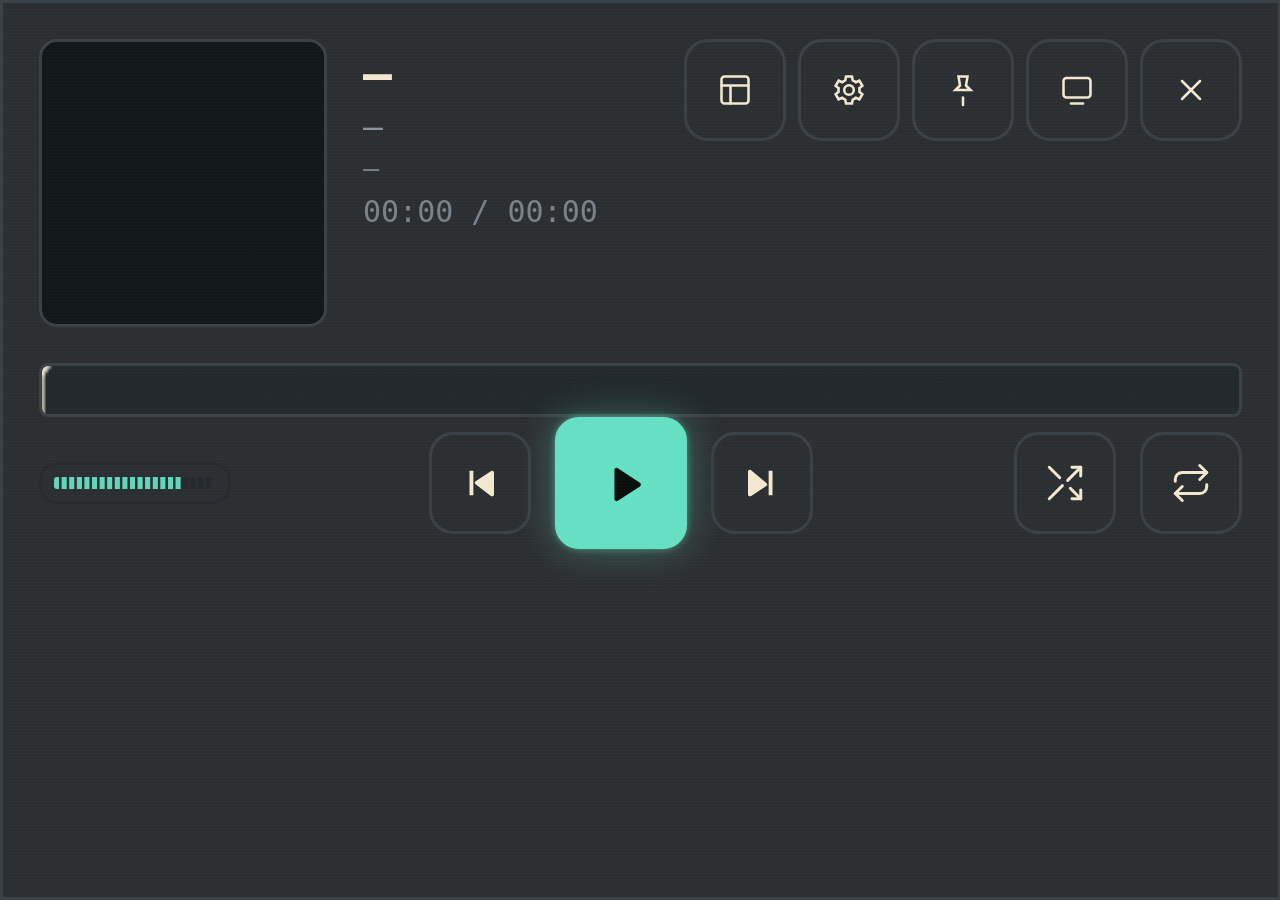
==== commit 4e340d4f: "feat(v1.1): complete Halftone v1.1 spec rebuild with release CDP verification" ====
--- a/ui/index.html
+++ b/ui/index.html
@@ -1,600 +1,284 @@
 <!doctype html>
-<html lang="en">
+<html lang="en" data-theme="analogue" data-mode="dark" data-motion="full" data-density="cozy" data-surface="widget">
 <head>
 <meta charset="utf-8">
-<title>Halftone</title>
-<link rel="stylesheet" href="style.css">
+<title>Halftone widget</title>
+<script>window.IS_VIEWER=true;</script>
+<script>
+/* boot-error reporter: last uncaught error + stack into __HT_BOOT_ERR
+   (read by the test harness; harmless in production) */
+window.onerror=function(msg,src,line,col,err){
+  window.__HT_BOOT_ERR={msg:String(msg),line:line,
+    stack:err&&err.stack?String(err.stack).split("\n").slice(0,24).join("\n"):null};
+  return false;
+};
+window.addEventListener("unhandledrejection",function(ev){
+  var r=ev.reason;
+  window.__HT_BOOT_ERR={msg:"unhandledrejection: "+(r&&r.message||String(r)),
+    line:0,stack:r&&r.stack?String(r.stack).split("\n").slice(0,24).join("\n"):null};
+});
+</script>
+<link rel="stylesheet" href="themes/base.css">
+<link rel="stylesheet" href="themes/analogue.css">
+<link rel="stylesheet" href="themes/palettes.css">
+<link rel="stylesheet" href="themes/digital.css">
 <style>
-/* ============ widget shell ============ */
-body{background:transparent}
-.widget{
-  position:fixed;inset:0;border-radius:var(--r-w);
-  background:var(--bg);
-  border:1px solid var(--accent);        /* album-themed edge: accent frame */
+/* ============ widget page styles ============ */
+body{background:transparent;overflow:hidden}
+
+/* ---------- STAGE: designed at logical size, scaled by --s.
+   The stage FILLS the window (no letterbox): its logical size is
+   innerWidth/s x innerHeight/s. Pointer math uses
+   getBoundingClientRect (transform-aware) or the overlay layer. ---------- */
+.widget-stage{
+  position:fixed;left:0;top:0;transform-origin:0 0;z-index:1;
   display:flex;flex-direction:column;
+  background:var(--panel-bg);border:1px solid var(--panel-border);
+  border-radius:calc(var(--R-w));
+  /* NOTE was overflow:hidden — clipped the liquid-glass button glow
+     (digital dark mode .btn-orb.lg has an 18-26px external box-shadow
+     bloom) against the stage's own tight edges, producing a visible
+     flat cut on the glow (owner bug: "buttons clipping on the widget").
+     border-radius still clips the stage's OWN background/border (that
+     is independent of overflow), so the rounded-card look is unchanged;
+     only child overflow (glow/hover-scale) is no longer clamped here.
+     Art (.w-art) and the lyrics scroll view keep their own
+     overflow:hidden/auto, so nothing that needs clipping loses it. */
   overflow:visible;
 }
-.widget-body{
-  position:relative;border-radius:calc(var(--r-w) - 1px);overflow:hidden;
-  display:flex;flex-direction:column;flex:1;background:var(--bg);
-}
-/* perimeter dither band — the album's own edge, halftoned in accent */
-#edgeCv{position:absolute;inset:0;width:100%;height:100%;pointer-events:none;z-index:2}
-
-.head{display:flex;gap:var(--sp3);padding:var(--sp3);cursor:grab}
-.head:active{cursor:grabbing}
-.hmeta{flex:1;min-width:0;display:flex;flex-direction:column;pointer-events:none}
-.trk-no{font-size:10px;letter-spacing:.18em;color:var(--accent)}
-.title{margin-top:var(--sp1);font-size:14px;font-weight:600;letter-spacing:.01em;white-space:nowrap;overflow:hidden;text-overflow:ellipsis}
-.tech{margin-top:var(--sp1);font-size:10px;letter-spacing:.1em;color:var(--dim2)}
-.tools{margin-top:auto;display:flex;gap:var(--sp1);pointer-events:auto}
-
-/* window control buttons */
-.winctl{display:flex;gap:var(--sp1);position:absolute;top:var(--sp3);right:var(--sp3);z-index:30;pointer-events:auto}
-.winctl .tbtn{border-radius:var(--r-m)}
-
-/* cover sizes — cfg.cover small/large; realart = un-dithered photo */
-canvas.art,.art{width:96px;height:96px;border-radius:var(--r-b);border:1px solid var(--line);display:block;background:#12171A}
-.artwrap img.art{object-fit:cover}
-.artwrap{flex:none}
-.art.large{width:128px;height:128px}
-
-/* lyrics zone: NATIVE scroll (no transform follow) — no mid-line clipping.
-   Fade mask pads 26px = a full line, so glyphs are never half-masked. */
-.lyrics{overflow:hidden;max-height:0;transition:max-height .45s cubic-bezier(.2,.9,.2,1)}
-.lyrics.open{max-height:200px}
-.lyr-view{
-  height:200px;overflow-y:auto;padding:26px var(--sp4);
-  -webkit-mask-image:linear-gradient(transparent,#000 26px,#000 calc(100% - 26px),transparent);
-          mask-image:linear-gradient(transparent,#000 26px,#000 calc(100% - 26px),transparent);
-}
-.lyr-wrap{position:relative}
-.line{padding:7px 0;font-size:12.5px;line-height:1.45;color:rgba(242,232,207,.38);transition:color .25s ease;cursor:pointer;overflow-wrap:anywhere}
-.line:hover{color:rgba(242,232,207,.7)}
-.line.active{color:var(--cream)}
-.line.active::before{content:"\25B8  ";color:var(--accent)}
-
-/* no-lrc hint inside the lyrics panel */
-.lrc-hint{
-  height:168px;display:none;flex-direction:column;align-items:flex-start;justify-content:center;
-  gap:var(--sp2);padding:0 var(--sp4);
-}
-.lrc-hint.show{display:flex}
-.lrc-hint .h-caps{color:var(--dim2)}
-.lrc-hint .msg{font-size:11px;color:var(--dim);line-height:1.6}
-.lrc-hint a{
-  font-size:10px;letter-spacing:.14em;color:var(--accent);text-decoration:none;
-  border:1px solid var(--accent);border-radius:var(--r-l);padding:6px 12px;font-family:var(--mono);
-}
-.lrc-hint a:hover{background:var(--accent-12)}
-
-/* transport row */
-.controls{display:flex;align-items:center;gap:var(--sp2);padding:var(--sp3);margin-top:auto}
-.vol{margin-left:auto;display:flex;align-items:center;gap:var(--sp2)}
-.vol svg{width:14px;height:14px;color:var(--dim)}
-
-.lrc-btn-dot{position:absolute;left:5px;bottom:4px;width:4px;height:4px;border-radius:50%;background:var(--accent);opacity:0;transition:opacity .2s}
-.lrc-available .lrc-btn-dot{opacity:1}
-
-/* ---- queue: popover presentation (cfg.queueSide=false) ---- */
-#queue{left:auto;right:var(--sp3);top:56px;width:300px}
-#queue .libsec{margin-top:var(--sp2)}
-
-/* ---- queue: side drawer presentation (cfg.queueSide=true) ---- */
-#queue.qdrawer{
-  position:absolute;left:auto;right:0;top:0;bottom:0;width:256px;
-  display:flex;flex-direction:column;
-  border:1px solid var(--line2);border-right:0;border-radius:var(--r-w) 0 0 var(--r-w);
-  box-shadow:var(--e-pop);
-  visibility:hidden;transform:translateX(100%);
-  transition:transform .32s cubic-bezier(.2,.9,.2,1),visibility .32s;
-}
-#queue.qdrawer.open{visibility:visible;transform:none}
-#queue.qdrawer .qscroll{flex:1;min-height:0;max-height:none;overflow-y:auto}
-#queue.qdrawer .libsec{border-top:1px solid var(--line);padding-top:var(--sp2);margin-top:0}
-
-.qscroll{max-height:min(150px,40vh);overflow-y:auto}
-.librow{display:flex;gap:var(--sp1)}
-.librow input{
-  flex:1;min-width:0;background:var(--bg);border:1px solid var(--line);border-radius:var(--r-l);
-  color:var(--cream);font:11px var(--mono);padding:6px 8px;
-}
-.librow input:focus{outline:none;border-color:var(--accent)}
-.librow button{padding:6px 12px;border:1px solid var(--line2);border-radius:var(--r-l);font-size:10px;letter-spacing:.14em;color:var(--cream)}
-.librow button:hover{border-color:var(--accent);color:var(--accent)}
-.libstat{margin-top:var(--sp2);font-size:10px;letter-spacing:.1em;color:var(--dim2);font-family:var(--mono)}
+.w-head{display:flex;align-items:flex-start;gap:var(--sp3);padding:var(--sp3);min-height:0}
+.w-artwrap{position:relative;flex:none}
+.w-art{width:96px;height:96px;border-radius:var(--R-m);border:1px solid var(--line-2);
+  background:var(--canvas-bg);display:block;object-fit:cover;overflow:hidden;position:relative}
+.w-art canvas,.w-art img{width:100%;height:100%;display:block;object-fit:cover}
+.w-meta{flex:1;min-width:0;display:flex;flex-direction:column;gap:2px;padding-top:2px}
+.w-title{font-size:1rem;font-weight:600;color:var(--fg);overflow:hidden;text-overflow:ellipsis;white-space:nowrap}
+.w-artist{font-size:.6875rem;color:var(--fg-2);overflow:hidden;text-overflow:ellipsis;white-space:nowrap}
+.w-tech{font-size:.5625rem;color:var(--fg-3);font-family:var(--font-mono);letter-spacing:.08em;
+  overflow:hidden;text-overflow:ellipsis;white-space:nowrap}
+.w-tech .badge{margin-left:4px;vertical-align:1px}
+.w-actions{display:flex;gap:4px;margin-left:auto;flex:none}
+/* header quick actions: 22px visual, but the hit area stays >=32px via
+   a transparent ::after overlay (audit fix — tiny targets were missed taps) */
+.w-actions .btn-icon{width:22px;height:22px;position:relative}
+.w-actions .btn-icon::after{content:"";position:absolute;inset:-5px}
+.w-actions .btn-icon svg{width:12px;height:12px}
+.w-gear{position:absolute;right:6px;top:6px;opacity:.5;transition:opacity var(--dur-1)}
+.w-gear:hover{opacity:1}
+.w-transport{display:flex;align-items:center;gap:var(--sp2);padding:0 var(--sp3) var(--sp3)}
+.w-transport .btn-orb{width:34px;height:34px}
+.w-transport .btn-orb.lg{width:42px;height:42px}
+.w-transport .btn-orb svg{width:14px;height:14px}
+.w-transport .btn-orb.lg svg{width:17px;height:17px}
+.w-time{font-size:.625rem;color:var(--fg-3);font-family:var(--font-mono);font-variant-numeric:tabular-nums;min-width:76px}
+/* ============ LYRICS LAYOUT (widget) ============
+   The stage is a SIZE CONTAINER: lyric type is sized in cqh/cqw so it
+   scales with the widget's own LOGICAL size — in fit mode (stage logical
+   size follows the window) and in fixed-scale mode (where a 70% stage
+   has a much larger logical area than a 200% one). Font sizes stay
+   fluid per preset via --lyr-fs; base.css .lyric-line consumes it. */
+.widget-stage{container-type:size;container-name:stage}
+.w-lyrics-host{flex:1;min-height:0;padding:0 var(--sp3) var(--sp3);display:flex}
+.widget-lyrics{flex:1;min-height:0;display:flex;flex-direction:column}
+.widget-lyrics .lyr-status{flex:none;display:flex;gap:var(--sp2);align-items:center;
+  min-height:16px;padding:0 var(--sp1) 4px}
+.widget-lyrics .lyr-status .btn{padding:2px 8px;font-size:.5625rem}
+/* real scroll container: the view is a plain flex child (NOT absolutely
+   positioned — the old inset:0 overlay painted the lyrics ON TOP of the
+   status row and never gave the host a height). Hidden-but-styled
+   scrollbar, contained overscroll. */
+.widget-lyrics .lyr-view{flex:1;min-height:0;position:relative;display:flex;flex-direction:column;
+  overflow-y:auto;overflow-x:hidden;overscroll-behavior:contain;
+  padding:0 var(--sp2);
+  scrollbar-width:thin;scrollbar-color:var(--line-2) transparent;
+  -webkit-mask-image:linear-gradient(transparent,#000 12%,#000 88%,transparent);
+          mask-image:linear-gradient(transparent,#000 12%,#000 88%,transparent)}
+.widget-lyrics .lyr-view::-webkit-scrollbar{width:8px}
+.widget-lyrics .lyr-view::-webkit-scrollbar-thumb{background:var(--line-2);border-radius:4px}
+.widget-lyrics .lyr-view::-webkit-scrollbar-track{background:transparent}
+/* wrap grows to fill when the list is short (vertically centred hero
+   block) and scrolls normally when it is long; no %-of-width padding
+   hack (the old padding-bottom:40% reserved a WIDTH-proportional slab
+   that had nothing to do with available height) */
+.widget-lyrics .lyr-wrap{flex:1 0 auto;display:flex;flex-direction:column;
+  justify-content:center;padding:6px 0}
+/* type scale: ~5% of stage height for strip-in-card presets,
+   ~7.5% for the lyrics hero, clamped to readable bounds.
+   --lyr-fs lives on the pane so the scroll view can floor its own
+   height in the same units (over-zoomed fixed mode keeps ~2 lines). */
+.widget-lyrics{--lyr-fs:clamp(0.72rem,5cqh,1.9rem)}
+.widget-stage.wp-lyrics .widget-lyrics{--lyr-fs:clamp(0.95rem,7.4cqh,2.6rem)}
+.widget-lyrics .lyr-view{min-height:calc(var(--lyr-fs,1rem)*4.4)}
+/* theme files set fixed px lyric sizes for the main window
+   (:root[data-theme="…"] .lyrics .lyric-line = specificity 0,4,0; the
+   digital dark-mode variant even 0,5,0/0,6,0). This block re-points them
+   at the fluid var with HIGHER specificity (:root[data-theme] prefix →
+   0,5,0 / 0,6,0; ties beat the theme because this inline block comes
+   after the theme <link>s), or the fixed 26px/24px(+32px active)
+   hardcode would override --lyr-fs in the widget (owner bug 1). */
+:root[data-theme] .widget-lyrics .lyr-wrap .lyric-line{font-size:var(--lyr-fs,1.75rem)}
+:root[data-theme] .widget-lyrics .lyr-wrap .lyric-line.active{font-size:calc(var(--lyr-fs,1.75rem)*1.12)}
+:root[data-theme] .widget-stage.wp-lyrics .widget-lyrics .lyr-wrap .lyric-line.active{font-size:calc(var(--lyr-fs,1.75rem)*1.18)}
+
+/* presets */
+.widget-stage.wp-card{--w-base-w:380;--w-base-h:260}
+.widget-stage.wp-strip{--w-base-w:380;--w-base-h:132;
+  justify-content:center}   /* nothing flex-grows in strip: centre the stack in big windows */
+/* strip: compact single-column stack that actually fits —
+   small art, slim rows, hidden vol, transport inline with time */
+.widget-stage.wp-strip .w-head{padding:8px 10px 4px;gap:10px;align-items:center}
+.widget-stage.wp-strip .w-art{width:44px;height:44px}
+.widget-stage.wp-strip .w-title{font-size:.8125rem}
+.widget-stage.wp-strip .w-artist{font-size:.625rem}
+.widget-stage.wp-strip .w-meta{gap:1px}
+.widget-stage.wp-strip .w-time{min-width:0;font-size:.5625rem}
+.widget-stage.wp-strip .w-actions{gap:2px}
+.widget-stage.wp-strip .w-actions .btn-icon{width:20px;height:20px}
+.widget-stage.wp-strip .w-actions .btn-icon::after{inset:-6px}
+.widget-stage.wp-strip .w-seek{margin:0 10px}
+.widget-stage.wp-strip .w-transport{gap:6px;padding:2px 10px 8px}
+.widget-stage.wp-strip .btn-orb{width:28px;height:28px}
+.widget-stage.wp-strip .btn-orb.lg{width:34px;height:34px}
+.widget-stage.wp-strip .btn-orb svg{width:12px;height:12px}
+.widget-stage.wp-strip .btn-orb.lg svg{width:14px;height:14px}
+.widget-stage.wp-strip .vol{display:none}
+.widget-stage.wp-strip .w-lyrics-host{display:none}
+.widget-stage.wp-strip .w-tech{display:none}
+.widget-stage.wp-square{--w-base-w:300;--w-base-h:400}
+/* square: the art can NOT be a fixed 100%-width block (it grew with the
+   window and shoved title/transport/lyrics off-screen). Instead the
+   artwrap is a flex peer of the lyrics pane: fixed chrome first, then
+   art and pane SHARE what is left — art floored at 72px so the preset
+   keeps its identity, pane yielding rather than overlapping. Tall
+   windows give the big square art back. */
+.widget-stage.wp-square .w-artwrap{flex:1 1 0;min-height:72px;width:100%;
+  display:flex;justify-content:center;align-items:stretch;
+  /* clip the art box itself here (its aspect-ratio can overflow the
+     column during flex sizing) instead of on .w-head below — w-head's
+     own overflow:hidden also clipped .w-actions' button glow (same
+     class of bug as the stage-level fix above), and the art needs
+     containment but the actions row does not. */
+  overflow:hidden}
+.widget-stage.wp-square .w-art{width:auto;height:100%;aspect-ratio:1;max-width:100%}
+.widget-stage.wp-square .w-head{flex-direction:column;flex:1;min-height:0}
+.widget-stage.wp-square .w-meta{padding-top:0;flex:none}
+.widget-stage.wp-square .w-actions{flex:none;margin-left:0;align-self:flex-end}
+.widget-stage.wp-square .widget-lyrics .lyr-view{min-height:0}
+.widget-stage.wp-lyrics{--w-base-w:380;--w-base-h:300}
+/* lyrics hero: art gone, head + transport collapse to slim rows so the
+   pane is the hero; centre the active line by giving the scroll view
+   generous top/bottom padding (wrap centers when short, scrolls when long) */
+.widget-stage.wp-lyrics .w-artwrap{display:none}
+.widget-stage.wp-lyrics .w-head{padding:var(--sp2) var(--sp3) 0}
+.widget-stage.wp-lyrics .w-transport{padding-bottom:var(--sp2)}
+.widget-stage.wp-lyrics .w-lyrics-host{display:flex;padding:0 var(--sp3)}
+/* NOTE: no %-of-height padding inside the scroll view here — the wrap
+   centres itself via flex when it fits, and widget.js instantly centres
+   the active line after a lyrics rebuild; extra padding double-counted
+   and pushed the active line below the fold. */
+/* lyric rhythm: theme files own colour/type treatment; the widget owns
+   spacing so inactive lines read as context around the active one */
+.widget-lyrics .lyr-wrap .lyric-line{padding:.32em 0}
+/* hit area: lines can be small at strip scale — keep the CLICK target
+   >=32px tall without changing the visual rhythm */
+.widget-lyrics .lyr-wrap .lyric-line{position:relative}
+.widget-lyrics .lyr-wrap .lyric-line::after{content:"";position:absolute;left:0;right:0;
+  top:50%;height:max(100%,32px);transform:translateY(-50%)}
+
+/* un-scaled overlay: menus/sheets/tooltips live here (never divide by a zoom factor) */
+.w-overlay{position:fixed;inset:0;z-index:50;pointer-events:none}
+.w-overlay>*{pointer-events:auto}
+.w-sheet{position:fixed;right:8px;top:8px;min-width:210px;max-width:calc(100vw - 16px);
+  background:var(--panel-bg);border:1px solid var(--panel-border);border-radius:var(--R-m);
+  box-shadow:var(--shadow-2);padding:5px;display:none;backdrop-filter:blur(var(--glass-blur)) saturate(var(--glass-sat))}
+.w-sheet.open{display:block;animation:menuin var(--dur-1) var(--ease-out)}
+#htToasts{z-index:80}
 </style>
 </head>
-<body class="scanlines">
-<div class="widget" id="widget">
-  <div class="winctl">
-    <button class="tbtn" id="btnMax" data-tip="EXPAND &#183; FULL PLAYER" aria-label="Expand to full player">
-      <svg viewBox="0 0 24 24" fill="none" stroke="currentColor" stroke-width="1.7" stroke-linecap="round"><path d="M9 4H4v5M15 4h5v5M9 20H4v-5M15 20h5v-5"/></svg>
-    </button>
-    <button class="tbtn danger" id="btnClose" data-tip="CLOSE WIDGET" aria-label="Close widget">
-      <svg viewBox="0 0 24 24" fill="none" stroke="currentColor" stroke-width="1.7" stroke-linecap="round"><path d="M6 6l12 12M18 6L6 18"/></svg>
-    </button>
-  </div>
-
-  <div class="widget-body" id="wbody">
-    <canvas id="edgeCv"></canvas>
-
-    <div class="head" id="head">
-      <div class="artwrap">
-        <img class="art" id="artImg" alt="cover art" style="display:none">
-        <canvas class="art" id="artCv"></canvas>
+<body data-surface="widget">
+<div class="widget-stage wp-card" id="stage">
+  <div class="w-head">
+    <div class="w-artwrap">
+      <div class="w-art art-swap-host" id="wArt">
+        <img id="wCover" alt="cover art">
+        <canvas class="art-dither" id="wDither"></canvas>
       </div>
-      <div class="hmeta">
-        <div class="trk-no mono" id="trkNo">HALFTONE / NO LIBRARY</div>
-        <div class="title" id="tTitle">scan a folder to begin</div>
-        <div class="tech mono" id="tTech">DIRECT FLAC / NO TRANSCODE</div>
-        <div class="tools">
-          <button class="tbtn" id="btnLyrics" data-tip="LYRICS &#183; SYNCED" aria-label="Synced lyrics toggle">
-            <svg viewBox="0 0 24 24" fill="none" stroke="currentColor" stroke-width="1.7" stroke-linecap="round" stroke-linejoin="round"><path d="M9 18V6l10-2v11"/><circle cx="6.5" cy="18" r="2.3"/><circle cx="16.5" cy="15" r="2.3"/></svg>
-            <span class="lrc-btn-dot"></span>
-          </button>
-          <button class="tbtn" id="btnQueue" data-tip="QUEUE &#183; LIBRARY" aria-label="Queue / library">
-            <svg viewBox="0 0 24 24" fill="none" stroke="currentColor" stroke-width="1.7" stroke-linecap="round" stroke-linejoin="round"><path d="M4 6h16M4 11h16M4 16h7"/><path d="M14 14.5l6 2.5-6 2.5z" fill="currentColor" stroke="none"/></svg>
-          </button>
-        </div>
-      </div>
-    </div>
-
-    <div class="seekwrap">
-      <div class="seek" id="seek">
-        <canvas id="seekCv"></canvas>
-        <div class="tip mono" id="tip">00:00 / 00:00</div>
-      </div>
-      <div class="times mono"><span id="tCur">00:00</span><span id="tTot">00:00</span></div>
-    </div>
-
-    <div class="controls">
-      <button class="cbtn" id="btnPrev" title="Previous">
-        <svg viewBox="0 0 24 24" fill="currentColor"><path d="M6 5h2.2v14H6z"/><path d="M20 5.4v13.2c0 .8-.9 1.3-1.6.9L9.5 12.7a1 1 0 0 1 0-1.7l8.9-5.9c.7-.4 1.6.1 1.6.9z"/></svg>
-      </button>
-      <button class="cbtn play" id="btnPlay" title="Play / pause">
-        <svg id="icoPlay" viewBox="0 0 24 24" fill="currentColor"><path d="M8.2 5.2v13.6c0 .8.9 1.3 1.6.9l10.4-6.8a1 1 0 0 0 0-1.7L9.8 4.3c-.7-.4-1.6.1-1.6.9z"/></svg>
-        <svg id="icoPause" viewBox="0 0 24 24" fill="currentColor" style="display:none"><path d="M7 5h3.4v14H7zM13.6 5H17v14h-3.4z"/></svg>
-      </button>
-      <button class="cbtn" id="btnNext" title="Next">
-        <svg viewBox="0 0 24 24" fill="currentColor"><path d="M15.8 5H18v14h-2.2z"/><path d="M4 5.4v13.2c0 .8.9 1.3 1.6.9l8.9-5.8a1 1 0 0 0 0-1.7L5.6 4.5c-.7-.4-1.6.1-1.6.9z"/></svg>
-      </button>
-      <button class="tbtn" id="btnShuf" data-tip="SHUFFLE" aria-label="Shuffle">
-        <svg viewBox="0 0 24 24" fill="none" stroke="currentColor" stroke-width="1.7" stroke-linecap="round" stroke-linejoin="round"><path d="M16 3h5v5"/><path d="M21 3l-7.5 7.5"/><path d="M3 21l7.5-7.5"/><path d="M16 21h5v-5"/><path d="M15 15l6 6"/><path d="M3 3l6 6"/></svg>
-      </button>
-      <button class="tbtn" id="btnRep" data-tip="REPEAT" aria-label="Repeat">
-        <svg viewBox="0 0 24 24" fill="none" stroke="currentColor" stroke-width="1.7" stroke-linecap="round" stroke-linejoin="round"><path d="M17 2l4 4-4 4"/><path d="M3 11v-1a4 4 0 0 1 4-4h14"/><path d="M7 22l-4-4 4-4"/><path d="M21 13v1a4 4 0 0 1-4 4H3"/></svg>
-        <span class="r1">1</span>
-      </button>
-      <div class="vol">
-        <svg viewBox="0 0 24 24" fill="none" stroke="currentColor" stroke-width="1.7" stroke-linecap="round" stroke-linejoin="round"><path d="M4 9.5v5h3.5L12 18.5v-13L7.5 9.5H4z" fill="currentColor" stroke="none"/><path d="M15.5 9a4.2 4.2 0 0 1 0 6"/></svg>
-        <div class="leds" id="leds" role="slider" aria-label="Volume" tabindex="0"></div>
-      </div>
-    </div>
-
-    <div class="lyrics" id="lyrics">
-      <div class="lyr-view" id="lyrView"><div class="lyr-wrap mono" id="lyrWrap"></div></div>
-      <div class="lrc-hint" id="lrcHint">
-        <div class="h-caps mono">LYRICS</div>
-        <div class="msg">No .lrc file found for this track.<br>
-          Halftone reads a synced .lrc sidecar next to the FLAC.</div>
-        <a href="#" id="lrcGet">GET SYNCED LYRICS &#183; LRCLIB.NET</a>
-      </div>
-    </div>
-  </div>
-
-  <div class="pop" id="queue">
-    <div class="cap mono">QUEUE / LIBRARY</div>
-    <div class="qscroll" id="qrows"></div>
-    <div class="libsec">
-      <div class="cap mono">LIBRARY FOLDER</div>
-      <div class="librow">
-        <input id="libpath" type="text" spellcheck="false" placeholder="C:\Users\you\Music">
-        <button id="libbrowse" class="mono" title="Browse for folder" aria-label="Browse for music folder" style="display:flex;align-items:center;padding:6px 9px">
-          <svg viewBox="0 0 24 24" width="13" height="13" fill="none" stroke="currentColor" stroke-width="1.7" stroke-linecap="round"><path d="M3 7a2 2 0 0 1 2-2h4l2 2h8a2 2 0 0 1 2 2v8a2 2 0 0 1-2 2H5a2 2 0 0 1-2-2z"/></svg>
-        </button>
-        <button id="libscan" class="mono">SCAN</button>
-      </div>
-      <div class="libstat mono" id="libstat">no scan yet</div>
+    </div>
+    <div class="w-meta">
+      <div class="w-title" id="wTitle">&#8212;</div>
+      <div class="w-artist" id="wArtist">&#8212;</div>
+      <div class="w-tech" id="wTech"></div>
+      <div style="flex:1"></div>
+      <div class="w-time mono" id="wTime">00:00 / 00:00</div>
+    </div>
+    <div class="w-actions">
+      <button class="btn-icon" id="wLayoutBtn" title="Edit layout (Ctrl+L)" aria-label="Edit layout">
+        <svg viewBox="0 0 24 24" fill="none" stroke="currentColor" stroke-width="1.7" stroke-linecap="round" stroke-linejoin="round"><rect x="3" y="3" width="18" height="18" rx="2"/><path d="M3 9h18M9 21V9"/></svg>
+      </button>
+      <button class="btn-icon" id="wGear" title="Widget settings" aria-label="Widget settings">
+        <svg viewBox="0 0 24 24" fill="none" stroke="currentColor" stroke-width="1.7" stroke-linecap="round"><circle cx="12" cy="12" r="3.2"/><path d="M19 12a7 7 0 0 0-.1-1.2l2-1.6-2-3.4-2.4 1a7 7 0 0 0-2-1.2L14 3h-4l-.5 2.6a7 7 0 0 0-2 1.2l-2.4-1-2 3.4 2 1.6A7 7 0 0 0 5 12c0 .4 0 .8.1 1.2l-2 1.6 2 3.4 2.4-1a7 7 0 0 0 2 1.2L10 21h4l.5-2.6a7 7 0 0 0 2-1.2l2.4 1 2-3.4-2-1.6c.1-.4.1-.8.1-1.2z"/></svg>
+      </button>
+      <button class="btn-icon" id="wPin" title="Always on top" aria-label="Always on top">
+        <svg viewBox="0 0 24 24" fill="none" stroke="currentColor" stroke-width="1.7" stroke-linecap="round"><path d="M12 17v5M9 3h6l-1 6 3 3H7l3-3z"/></svg>
+      </button>
+      <button class="btn-icon" id="wMain" title="Open main window" aria-label="Open main window">
+        <svg viewBox="0 0 24 24" fill="none" stroke="currentColor" stroke-width="1.7" stroke-linecap="round" stroke-linejoin="round"><rect x="3" y="4" width="18" height="13" rx="2"/><path d="M8 21h8"/></svg>
+      </button>
+      <button class="btn-icon" id="wClose" title="Quit Halftone" aria-label="Quit Halftone">
+        <svg viewBox="0 0 24 24" fill="none" stroke="currentColor" stroke-width="1.7" stroke-linecap="round"><path d="M6 6l12 12M18 6L6 18"/></svg>
+      </button>
+    </div>
+  </div>
+  <div class="seek w-seek" id="wSeek" style="margin:0 var(--sp3);flex:none">
+    <canvas class="seek-led"></canvas>
+    <div class="seek-gel"><div class="track"><canvas class="gel-bars" width="0" height="0"></canvas><div class="fill"></div><div class="knob"></div></div></div>
+    <div class="seek-tip mono">00:00</div>
+  </div>
+  <div class="w-transport">
+    <div class="vol" id="wVol"></div>
+    <span style="flex:1"></span>
+    <button class="btn-orb" id="wPrev" title="Previous">
+      <svg viewBox="0 0 24 24" fill="currentColor"><path d="M6 5h2.2v14H6z"/><path d="M20 5.4v13.2c0 .8-.9 1.3-1.6.9L9.5 12.7a1 1 0 0 1 0-1.7l8.9-5.9c.7-.4 1.6.1 1.6.9z"/></svg>
+    </button>
+    <button class="btn-orb lg" id="wPlay" title="Play / pause">
+      <svg id="wIcoPlay" viewBox="0 0 24 24" fill="currentColor"><path d="M8.2 5.2v13.6c0 .8.9 1.3 1.6.9l10.4-6.8a1 1 0 0 0 0-1.7L9.8 4.3c-.7-.4-1.6.1-1.6.9z"/></svg>
+      <svg id="wIcoPause" viewBox="0 0 24 24" fill="currentColor" style="display:none"><path d="M7 5h3.4v14H7zM13.6 5H17v14h-3.4z"/></svg>
+    </button>
+    <button class="btn-orb" id="wNext" title="Next">
+      <svg viewBox="0 0 24 24" fill="currentColor"><path d="M15.8 5H18v14h-2.2z"/><path d="M4 5.4v13.2c0 .8.9 1.3 1.6.9l8.9-5.8a1 1 0 0 0 0-1.7L5.6 4.5c-.7-.4-1.6.1-1.6.9z"/></svg>
+    </button>
+    <span style="flex:1"></span>
+    <button class="btn-icon" id="wShuf" title="Shuffle">
+      <svg viewBox="0 0 24 24" fill="none" stroke="currentColor" stroke-width="1.7" stroke-linecap="round" stroke-linejoin="round"><path d="M16 3h5v5"/><path d="M21 3l-7.5 7.5"/><path d="M3 21l7.5-7.5"/><path d="M16 21h5v-5"/><path d="M15 15l6 6"/><path d="M3 3l6 6"/></svg>
+    </button>
+    <button class="btn-icon" id="wRep" title="Repeat">
+      <svg viewBox="0 0 24 24" fill="none" stroke="currentColor" stroke-width="1.7" stroke-linecap="round" stroke-linejoin="round"><path d="M17 2l4 4-4 4"/><path d="M3 11v-1a4 4 0 0 1 4-4h14"/><path d="M7 22l-4-4 4-4"/><path d="M21 13v1a4 4 0 0 1-4 4H3"/></svg>
+    </button>
+  </div>
+  <div class="w-lyrics-host" id="wLyrHost" style="display:none">
+    <div class="widget-lyrics lyrics">
+      <div class="lyr-status" id="wLyrStatus"></div>
+      <div class="lyr-view" id="wLyrView"><div class="lyr-wrap mono" id="lyrWrap"></div></div>
     </div>
   </div>
 </div>
 
+<!-- un-scaled overlay layer: menus / sheets / toasts -->
+<div class="w-overlay" id="wOverlay">
+  <div class="w-sheet" id="wSheet">
+    <div class="sheet-head"><div class="h1" style="font-size:.75rem" id="wSheetTitle">WIDGET</div></div>
+    <div id="wSheetBody" class="sheet-body" style="display:flex;flex-direction:column;gap:2px"></div>
+  </div>
+</div>
+
+<script src="test/loader.js"></script>
 <script src="common.js"></script>
 <script src="smoothing.js"></script>
-<script>
-/* ============ widget page wiring ============ */
-["widget","wbody","head","edgeCv","artCv","artImg","trkNo","tTitle","tTech","seek","seekCv","tip","tCur","tTot",
- "lyrics","lyrWrap","lyrView","lrcHint","lrcGet","qrows","queue","libpath","libbrowse","libscan","libstat","leds",
- "icoPlay","icoPause","btnPlay","btnLyrics","btnQueue","btnShuf","btnRep","btnPrev","btnNext",
- "btnMax","btnClose"].forEach(k=>el[k]=document.getElementById(k));
-wireSeek(el.seek);
-wireDrag(el.wbody);
-
-const COV_D=32,LYR_D=228;   /* pane 200px + 2x padding/mask */
-const artSize=()=>S.cfg.cover==="large"?128:96;
-
-/* height management: deltas only, so a user resize is never clobbered */
-async function shiftH(d){
-  if(!curWin||!d)return;
-  try{
-    const sf=await curWin.scaleFactor(),s=await curWin.innerSize();
-    await curWin.setSize(new T.window.LogicalSize(s.width/sf,s.height/sf+d*UIZ));
-  }catch(e){console.warn("size",e)}
-}
-
-/* ============ layout config (right-click configurator target) ============ */
-function applyCfg(){
-  el.artCv.classList.toggle("large",S.cfg.cover==="large");
-  el.artImg.classList.toggle("large",S.cfg.cover==="large");
-  el.tTech.style.display=S.cfg.tech?"":"none";
-  el.queue.classList.toggle("qdrawer",!!S.cfg.queueSide);
-  drawCover();drawEdge(el.edgeCv,S._img);
-}
-function drawCover(){
-  if(S.cfg.art==="real"&&S._img){
-    el.artImg.src=artSrc();el.artImg.style.display="";el.artCv.style.display="none";
-  }else{
-    el.artImg.style.display="none";el.artCv.style.display="";
-    drawDither(el.artCv,S._img);
-  }
-}
-function setCfg(k,v){
-  const before=S.cfg[k];
-  S.cfg[k]=v;saveStore();
-  if(k==="cover"&&before!==v)shiftH(v==="large"?COV_D:-COV_D);
-  applyCfg();
-}
-
-/* ============ lyrics toggle ============ */
-async function setLyricsOpen(open){
-  S.lyricsOpen=open;
-  el.lyrics.classList.toggle("open",open);
-  el.btnLyrics.classList.toggle("on",open);
-  el.btnLyrics.classList.toggle("lrc-available",S.lyrics.length>0);
-  await shiftH(open?LYR_D:-LYR_D);
-  if(open){
-    if(S.lyrics.length){el.lrcHint.classList.remove("show");S.lidx=-1;updateLyrics()}
-    else{el.lrcHint.classList.add("show")}
-  }
-  saveStore();
-}
-el.btnLyrics.onclick=()=>setLyricsOpen(!S.lyricsOpen);
-el.lrcGet.onclick=async e=>{
-  e.preventDefault();
-  const t=trk()||{title:"",artist:""};
-  openExternal("https://lrclib.net/search?q="+encodeURIComponent(t.artist+" "+t.title));
-  /* viewer: forward the fetch to the owner; it saves the .lrc and re-syncs */
-  if(t.path)try{await emitCmd({cmd:"lrcfetch",path:t.path,artist:t.artist,title:t.title})}catch(_){}
-};
-
-/* ============ queue / library ============ */
-function buildQueue(){el.qrows.innerHTML="";
-  S.lib.forEach((t,i)=>{
-    const b=document.createElement("button");
-    b.className="prow"+(i===S.i?" cur":"");
-    b.innerHTML=`<span class="n">${String(i+1).padStart(2,"0")}</span><span class="t">${t.title}</span><span class="d">${fmt(t.duration_s)}</span>`;
-    b.onclick=()=>{loadTrack(i);el.queue.classList.remove("open")};
-    el.qrows.appendChild(b)});
-}
-el.btnQueue.onclick=e=>{e.stopPropagation();el.queue.classList.toggle("open");buildQueue()};
-document.addEventListener("click",e=>{
-  if(!el.queue.contains(e.target)&&!el.btnQueue.contains(e.target))el.queue.classList.remove("open");
-});
-el.libscan.onclick=()=>scanLibrary(el.libpath.value.trim()).then(()=>{buildQueue()});  /* viewer: forwards cmd to owner; state returns via sync */
-el.libpath.addEventListener("keydown",e=>{if(e.key==="Enter")el.libscan.click()});
-el.libbrowse.onclick=async()=>{
-  try{const dir=await invoke("pick_folder");
-    if(dir){el.libpath.value=dir;await scanLibrary(dir);buildQueue()}}
-  catch(e){console.warn("pick_folder",e)}
-};
-/* owner re-pointed the library -> keep the widget input in lockstep */
-document.addEventListener("halftone:root",()=>{el.libpath.value=S.root||""});
-wireDropZone(el.widget);
-
-/* ============ right-click configurator ============
-   NATIVE OS menu (Tauri menu API): renders past the window
-   bounds, so nothing is ever clipped by the tiny widget.
-   Falls back to the HTML menu if the bridge is missing. */
-async function nativeMenu(items){
-  const build=async list=>{
-    const out=[];
-    for(const it of list){
-      if(it.sep){out.push(await T.menu.PredefinedMenuItem.new({item:"Separator"}));continue}
-      if(it.children&&it.children.length){
-        out.push(await T.menu.Submenu.new({text:it.label,items:await build(it.children)}));continue}
-      const act=()=>it.onClick&&setTimeout(it.onClick,10);
-      if(it.checked!=null)out.push(await T.menu.CheckMenuItem.new({text:it.label,checked:!!it.checked,action:act}));
-      else out.push(await T.menu.MenuItem.new({text:it.label,action:act}));
-    }
-    return out;
-  };
-  return T.menu.Menu.new({items:await build(items)});
-}
-el.widget.addEventListener("contextmenu",e=>{
-  if(e.target.closest("input"))return;
-  e.preventDefault();
-  const items=[
-    {label:S.pinned?"UNPIN":"PIN ALWAYS-ON-TOP",checked:S.pinned,onClick:togglePin},
-    {label:S.pinned?"UNPIN":"PIN ALWAYS-ON-TOP",checked:S.pinned,onClick:togglePin},
-    {label:"EXPAND \u00B7 FULL PLAYER",onClick:()=>el.btnMax.click()},
-    {label:"QUEUE AS SIDE DRAWER",checked:!!S.cfg.queueSide,onClick:()=>setCfg("queueSide",true)},
-    {label:"QUEUE AS POPOVER",checked:!S.cfg.queueSide,onClick:()=>setCfg("queueSide",false)},
-    {sep:1},
-    {label:"LAYOUT",children:[
-      {label:"COVER \u00B7 SMALL",checked:S.cfg.cover!=="large",onClick:()=>setCfg("cover","small")},
-      {label:"COVER \u00B7 LARGE",checked:S.cfg.cover==="large",onClick:()=>setCfg("cover","large")},
-      {sep:1},
-      {label:"TECH ROW",checked:S.cfg.tech,onClick:()=>setCfg("tech",!S.cfg.tech)},
-    ]},
-    {label:"DITHER",children:[
-      {label:"DENSITY \u00B7 STANDARD",checked:S.cfg.grid===32,onClick:()=>setCfg("grid",32)},
-      {label:"DENSITY \u00B7 FINE",checked:S.cfg.grid===48,onClick:()=>setCfg("grid",48)},
-      {label:"DENSITY \u00B7 ULTRA",checked:S.cfg.grid===64,onClick:()=>setCfg("grid",64)},
-      {sep:1},
-      {label:"ALBUM ART \u00B7 DITHER",checked:S.cfg.art!=="real",onClick:()=>setCfg("art","dither")},
-      {label:"ALBUM ART \u00B7 REAL PHOTO",checked:S.cfg.art==="real",onClick:()=>setCfg("art","real")},
-    ]},
-    {label:"ACCENT",children:accentMenuItems()},
-  ];
-  if(T&&T.menu&&T.menu.Menu){
-    nativeMenu(items).then(m=>m.popup()).catch(err=>console.warn("menu",err));
-  }else openCtx(e.clientX,e.clientY,items);
-});
-
-/* ============ window controls ============ */
-/* NOTE: the withGlobalTauri bundle exposes T.window.getAllWindows
-   but NOT WebviewWindow — getByLabel throws here. Look up by label. */
-async function winByLabel(label){
-  try{const all=await T.window.getAllWindows();return all.find(w=>w.label===label)||null}
-  catch(e){console.warn(e);return null}
-}
-el.btnClose.onclick=async()=>{
-  /* closing the widget ends the app: destroy hidden main first */
-  const main=await winByLabel("main");
-  try{if(main)await main.destroy()}catch(e){console.warn(e)}
-  try{await curWin.close()}catch(e){console.warn(e)}
-};
-el.btnMax.onclick=async()=>{
-  try{
-    let main=await winByLabel("main");
-    if(!main){
-      try{
-        await invoke("plugin:webview|create_webview_window",{label:"main",options:{
-          url:"main.html?view=nowplaying&track="+S.i,title:"Halftone",center:true,
-          width:1200,height:760,minWidth:960,minHeight:620,
-          decorations:false,resizable:true,shadow:false,transparent:true}});
-        main=await winByLabel("main");
-      }catch(e2){console.warn("create main",e2)}
-    }
-    if(main){
-      try{await main.emit("halftone:open-np",{track:S.i})}catch(_){}  /* no-op if not listening yet */
-      await main.show();await main.setFocus();
-    }
-  }catch(e){console.warn("open main",e)}
-};
-
-/* pin via double-click on background */
-el.wbody.addEventListener("dblclick",e=>{
-  if(e.target.closest("button,input,a,.seek,.leds,.lyr-view,.pop"))return;
-  togglePin();
-});
-async function togglePin(){
-  S.pinned=!S.pinned;
-  try{await curWin.setAlwaysOnTop(S.pinned)}catch(e){console.warn(e)}
-  document.title=S.pinned?"pinned":"";
-  saveStore();
-}
-
-/* transport: pure controller - every action is a command to the owner */
-el.btnPlay.onclick=()=>setPlaying(!S.playing);
-el.btnNext.onclick=()=>nextTrack();
-el.btnPrev.onclick=()=>{if(!S.lib.length)return;
-  if(posSec()>3)emitCmd({cmd:"seek",t:0});else loadTrack(S.i-1)};
-/* clock text renders ONLY the owner's broadcast (halftone:tick, wired in common.js) */
-document.addEventListener("halftone:tick",()=>{el.tCur.textContent=fmt(posSec())});
-function updTransport(){
-  el.btnShuf.classList.toggle("on",S.shuffle);
-  el.btnRep.classList.toggle("on",S.repeat!=="off");
-  el.btnRep.classList.toggle("rep-one",S.repeat==="one");
-  /* play/pause icon: EXACTLY one visible, driven by the owner's broadcast.
-     Both inline styles set every time — never rely on initial markup. */
-  if(el.icoPlay)el.icoPlay.style.display=S.playing?"none":"block";
-  if(el.icoPause)el.icoPause.style.display=S.playing?"block":"none";
-}
-el.btnShuf.onclick=()=>{S.shuffle=!S.shuffle;saveStore();updTransport();emitCmd({cmd:"shuffle"})};
-el.btnRep.onclick=()=>{cycleRepeat();updTransport()};
-document.addEventListener("halftone:state",updTransport);
-updTransport();
-
-/* volume */
-const LEDN=5,leds=[];
-for(let i=0;i<LEDN;i++){
-  const d=document.createElement("div");d.className="led";
-  d.onclick=()=>setVol((i+1)/LEDN);
-  el.leds.appendChild(d);leds.push(d)}
-function paintLeds(){leds.forEach((l,i)=>l.classList.toggle("on",S.vol>=(i+1)/LEDN-.01))}
-paintLeds();
-document.addEventListener("halftone:vol",paintLeds);
-/* wheel anywhere in the widget = volume (queue list + seek bar keep their own scroll) */
-el.wbody.addEventListener("wheel",e=>{
-  if(e.target.closest(".qscroll,.seek"))return;
-  e.preventDefault();
-  nudgeVol(e.deltaY<0?.05:-.05);
-},{passive:false});
-el.leds.addEventListener("keydown",e=>{
-  if(e.key==="ArrowRight")setVol(S.vol+1/LEDN);
-  if(e.key==="ArrowLeft")setVol(S.vol-1/LEDN)});
-
-/* tooltips */
-document.querySelectorAll(".tbtn[data-tip]").forEach(b=>{
-  b.addEventListener("pointerenter",()=>b.classList.add("tip-on"));
-  b.addEventListener("pointerleave",()=>b.classList.remove("tip-on"));
-  b.addEventListener("click",()=>b.classList.remove("tip-on"));
-});
-
-/* keyboard */
-addEventListener("keydown",e=>{
-  if(e.target.tagName==="INPUT")return;
-  if(e.code==="Space"){e.preventDefault();el.btnPlay.click()}
-  if(e.code==="ArrowRight")emitCmd({cmd:"nudge",d:5});
-  if(e.code==="ArrowLeft")emitCmd({cmd:"nudge",d:-5});
-});
-
-/* widget lyrics: native scroll follow; wheel pauses follow; seek resumes */
-if(el.lyrView)el.lyrView.addEventListener("wheel",()=>{S._lyrManual=true},{passive:true});
-document.addEventListener("halftone:seeked",()=>{S._lyrManual=false});
-document.addEventListener("halftone:tick",()=>{el.tCur.textContent=fmt(posSec())});
-
-/* render loop */
-function loop(now){
-  const tinted=tickAccent(now);
-  if(tinted){drawCover();drawEdge(el.edgeCv,S._img)}
-  sweepTick();
-  drawMeter(el.seekCv,el.seek.clientHeight);
-  updateLyrics();
-  requestAnimationFrame(loop);
-}
-
-/* resizable widget: refit the perimeter band whenever the box changes */
-new ResizeObserver(()=>drawEdge(el.edgeCv,S._img)).observe(el.wbody);
-
-/* UI scales with the window: zoom the whole widget to the box */
-const W_MIN_W=380,W_MIN_H=260,W_MAX_W=760,W_MAX_H=560;
-let clamping=false;
-function enforceBounds(){
-  if(clamping)return;
-  let w=innerWidth,h=innerHeight,nw=null,nh=null;
-  if(w<W_MIN_W)nw=W_MIN_W; if(w>W_MAX_W)nw=W_MAX_W;
-  if(h<W_MIN_H)nh=W_MIN_H; if(h>W_MAX_H)nh=W_MAX_H;
-  if(nw!=null||nh!=null){
-    clamping=true;
-    curWin.setSize(new T.window.LogicalSize(nw??w,nh??h))
-      .catch(()=>{}).finally(()=>setTimeout(()=>clamping=false,80));
-  }
-}
-function fitZoom(){
-  const z=Math.max(.7,Math.min(2.4,Math.min(innerWidth/400,innerHeight/254)));
-  UIZ=z;document.body.style.zoom=z;
-  drawEdge(el.edgeCv,S._img);
-  if(S.cfg.art!=="real")drawDither(el.artCv,S._img);
-}
-addEventListener("resize",()=>{enforceBounds();fitZoom()});
-fitZoom();
-
-/* track-change bookkeeping */
-document.addEventListener("halftone:track",()=>{
-  const m=S.meta;
-  el.tTitle.textContent=m?m.title:"\u2014";
-  el.tTech.textContent=m?`${m.streaminfo.sample_rate/1000} kHz / ${m.streaminfo.bits}-BIT / ${m.streaminfo.channels===2?"STEREO":m.streaminfo.channels+"CH"}`:"\u2014";
-  el.trkNo.textContent="HALFTONE / "+String(S.i+1).padStart(2,"0")+" / "+String(S.lib.length).padStart(2,"0");
-  el.tTot.textContent=fmt(m?m.duration_s:0);
-  el.btnLyrics.classList.toggle("lrc-available",S.lyrics.length>0);
-  if(S.lyricsOpen){S.lyrics.length?el.lrcHint.classList.remove("show"):el.lrcHint.classList.add("show")}
-  drawCover();
-  buildQueue();
-});
-
-/* QA surface */
-window.__qa={
-  state:()=>({lib:S.lib.length,i:S.i,playing:S.playing,
-              dur:+durSec().toFixed(2),pos:+posSec().toFixed(2),
-              vol:S.vol,pinned:S.pinned,lyricsOpen:S.lyricsOpen,
-              lrc:S.lyrics.length,root:S.root,liked:S.liked.size,
-              meta:S.meta?{sr:S.meta.streaminfo.sample_rate,bits:S.meta.streaminfo.bits,
-                ch:S.meta.streaminfo.channels,cover:!!S.meta.cover}:null}),
-  meter:()=>{const B=S._barsRcv||new Float32Array(NBARS);
-    return {maxBar:+Math.max(...B).toFixed(3),sweep:+SWEEP.v.toFixed(3),
-            alive:[...B].some(v=>v>.02),ctx:"viewer"}},  /* bars are the owner's broadcast */
-  owner:()=>({owner:IS_OWNER,hasAC:typeof AudioContext!=="undefined"&&!!(window.AudioContext&&false),audInDom:!!document.getElementById("aud")}),
-  sweepState:()=>({t:+SWEEP.t.toFixed(2),dir:SWEEP.dir,v:+SWEEP.v.toFixed(3),drag:S.drag!=null}),
-  accent:()=>({rgb:"rgb("+ACC.hex.join(",")+")",animating:ACC.anim,
-               ratioVsBg:+ratio(lum(...ACC.hex),BG_LUM).toFixed(2)}),
-  accentMode:()=>accMode(),
-  accentSet(m){setAccentMode(m);return this.accent()},
-  zoom:()=>({z:+UIZ.toFixed(3),css:document.body.style.zoom,artW:el.artCv.clientWidth,headH:el.head.clientHeight}),
-  async wheelVol(){const v0=S.vol;
-    el.wbody.dispatchEvent(new WheelEvent("wheel",{deltaY:-120,bubbles:true,cancelable:true}));
-    await new Promise(r=>setTimeout(r,60));return {before:+v0.toFixed(2),after:+S.vol.toFixed(2)}},
-  artLit:()=>{if(S.cfg.art==="real")return +(el.artImg.style.display!=="none"&&el.artImg.complete&&el.artImg.naturalWidth>0);
-    const g=el.artCv.getContext("2d");const d=g.getImageData(0,0,el.artCv.width,el.artCv.height).data;
-    let lit=0,n=0;for(let i=0;i<d.length;i+=64){n++;if(d[i]>32||d[i+1]>32||d[i+2]>32)lit++}
-    return +(lit/n).toFixed(3)},
-  edgeLit:()=>{const g=el.edgeCv.getContext("2d");const d=g.getImageData(0,0,el.edgeCv.width,el.edgeCv.height).data;
-    let lit=0,n=0;for(let i=0;i<d.length;i+=64){n++;if(d[i]>32||d[i+1]>32||d[i+2]>32)lit++}
-    return +(lit/n).toFixed(3)},
-  cfg:()=>({...S.cfg}),
-  setCfg:(k,v)=>{setCfg(k,v);return {...S.cfg}},
-  artSet(mode){setCfg("art",mode);return {art:S.cfg.art,
-    realShown:el.artImg.style.display!=="none",cvShown:el.artCv.style.display!=="none"}},
-  transport:()=>({shuffle:S.shuffle,repeat:S.repeat}),
-  transportSet(kind){kind==="shuffle"?el.btnShuf.click():el.btnRep.click();return this.transport()},
-  drawer(open){el.queue.classList.toggle("open",open===undefined?!el.queue.classList.contains("open"):open);
-    return {open:el.queue.classList.contains("open"),side:!!S.cfg.queueSide,
-            rows:el.qrows.children.length,rect:(()=>{const r=el.queue.getBoundingClientRect();
-              return {x:r.x,y:r.y,w:r.width,h:r.height}})()}},
-  ctx(x,y){el.widget.dispatchEvent(new MouseEvent("contextmenu",{clientX:x||120,clientY:120,bubbles:true,cancelable:true}));
-    return document.querySelectorAll(".ctxmenu .ctxitem").length},
-  async win(){try{const sf=await curWin.scaleFactor(),s=await curWin.innerSize();
-    return {w:+(s.width/sf).toFixed(0),h:+(s.height/sf).toFixed(0),
-            resizable:await curWin.isResizable(),alwaysOnTop:await curWin.isAlwaysOnTop()}}catch(e){return {err:""+e}}},
-  dragAPI:()=>({startDragging:typeof (curWin&&curWin.startDragging)}),
-  async lyrics(open){await setLyricsOpen(open);return {open:S.lyricsOpen,hasLrc:S.lyrics.length>0}},
-  async play(){await setPlaying(true);return this.state()},
-  async pause(){await setPlaying(false);return this.state()},
-  async load(i){await loadTrack(i);return this.state()},
-  async scan(dir){const r=await scanLibrary(dir);return {tracks:r.tracks.length,skipped:r.skipped.length}},
-  async dragSim(x0,x1){ /* synthetic drag sweep for QA */
-    const seek=el.seek;const r=seek.getBoundingClientRect();
-    const ev=(t,px)=>new PointerEvent(t,{clientX:r.left+r.width*px,clientY:r.top+r.height/2,bubbles:true,pointerId:9,isPrimary:true,pointerType:'mouse'});
-    seek.dispatchEvent(ev('pointerdown',x0));
-    for(let k=0;k<=6;k++){seek.dispatchEvent(ev('pointermove',x0+(x1-x0)*k/6))}
-    seek.dispatchEvent(ev('pointerup',x1));
-    return this.sweepState();
-  },
-  async mainVis(){try{const all=await T.window.getAllWindows();const m=all.find(w=>w.label==="main");
-    return m?{exists:true,visible:await m.isVisible()}:null}catch(e){return {err:""+e}}},
-  async openMain(){el.btnMax.click();await new Promise(r=>setTimeout(r,500));return await this.mainVis()},
-};
-
-/* boot: default collapsed; restore library + first paint */
-initAccent();
-applyCfg();
-requestAnimationFrame(loop);
-(async()=>{
-  /* enforce widget size bounds at runtime (config seeds it; this guarantees it) */
-  try{
-    await curWin.setMinSize(new T.window.LogicalSize(380,260));
-    await curWin.setMaxSize(new T.window.LogicalSize(760,560));
-  }catch(e){console.warn("bounds",e);toast("Widget bounds could not be enforced.","warn")}
-  if(S.cfg.cover==="large")await shiftH(COV_D);
-  if(S.pinned){try{await curWin.setAlwaysOnTop(true);document.title="pinned"}catch(_){}}
-  /* VIEWER BOOT: no local scan, no local load. Ask the owner for
-     authoritative state; halftone:sync does the rest. The widget
-     never decodes, never constructs an AudioContext. */
-  if(S.root)el.libpath.value=S.root;
-  S._syncReady=true;
-  try{if(T&&T.event&&T.event.emit)T.event.emit("halftone:hello",{}).catch(()=>{})}catch(_){}
-  if(!IS_OWNER){
-    try{T.event.listen("halftone:hello",()=>emitCmd({cmd:"hello"})).catch(()=>{})}catch(_){}
-  }
-})();
-/* viewer-only: keep title/queue from track events (state comes via sync) */
-document.addEventListener("halftone:track",()=>{
-  const m=S.meta;
-  el.tTitle.textContent=m?m.title:"\u2014";
-  el.tTech.textContent=m?`${m.streaminfo.sample_rate/1000} kHz / ${m.streaminfo.bits}-BIT / ${m.streaminfo.channels===2?"STEREO":m.streaminfo.channels+"CH"} / ${m.format_tag||"FLAC"} \u00b7 ${(m.lossless===false)?"LOSSY":"LOSSLESS}`:"\u2014";
-  el.trkNo.textContent="HALFTONE / "+String(S.i+1).padStart(2,"0")+" / "+String(S.lib.length).padStart(2,"0");
-  el.tTot.textContent=fmt(durSec());
-  el.btnLyrics.classList.toggle("lrc-available",S.lyrics.length>0);
-  if(S.lyricsOpen){S.lyrics.length?el.lrcHint.classList.remove("show"):el.lrcHint.classList.add("show")}
-  drawCover();
-  buildQueue();
-});
-/* accent/dither repaints when the owner's cover pixels land */
-document.addEventListener("halftone:art",()=>{drawCover();drawEdge(el.edgeCv,S._img)});
-/* viewer: BUILD the lyric lines when synced lyrics arrive (owner builds its own) */
-document.addEventListener("halftone:track",()=>{buildLyrics();if(S.lyricsOpen)updateLyrics()});
-</script>
+<script src="motion.js"></script>
+<script src="layout.js"></script>
+<script>try{wireLyrScroll(document)}catch(e){console.warn(e)}</script>
+<script src="theme.js"></script>
+<script src="settings.js"></script>
+<script src="widget.js"></script>
 </body>
 </html>
--- a/ui/themes/base.css
+++ b/ui/themes/base.css
@@ -0,0 +1,679 @@
+/* ============================================================
+   HALFTONE v0.2 — base.css (FOUNDATION-OWNED)
+   Layout + structure ONLY. Every color/shape/motion value comes
+   from TOKENS. The :root block below holds FALLBACK values equal
+   to the classic dark-analogue look so the UI renders even when
+   themes/analogue.css + themes/digital.css are not present.
+   Theme files override tokens with:
+     :root[data-theme="analogue"][data-mode="dark"]{ ... }
+   ============================================================ */
+
+/* ---------- token fallbacks (dark analogue = today's look) ---------- */
+:root{
+  /* color */
+  --bg:#16181A; --bg-2:#1B1E21; --bg-3:#21252A;
+  --fg:#F2E8CF; --fg-2:#8B949C; --fg-3:#566066;
+  --line:#262B30; --line-2:#3A4147;
+  --accent:#66E0C2; --accent-22:rgba(102,224,194,.22); --accent-12:rgba(102,224,194,.12);
+  --accent-fg:#0A0E0C;
+  --ok:#7DD4A0; --warn:#E0B966; --danger:#E06666;
+  /* surface */
+  --panel-bg:#1B1E21; --panel-border:#3A4147; --panel-highlight:rgba(255,255,255,.03);
+  --glass-blur:0px; --glass-sat:100%;
+  --shadow-1:0 4px 14px rgba(0,0,0,.4); --shadow-2:0 24px 64px rgba(0,0,0,.5);
+  /* type (system stacks only) */
+  --font-ui:"Segoe UI",-apple-system,"SF Pro Text",sans-serif;
+  --font-mono:Consolas,ui-monospace,"Cascadia Mono",monospace;
+  --font-display:"Segoe UI",-apple-system,"SF Pro Display",sans-serif;
+  /* shape (multiplied by user setting --radius-scale) */
+  --r-s:3px; --r-m:6px; --r-l:10px; --r-pill:999px; --r-w:14px;
+  /* motion */
+  --ease-out:cubic-bezier(.2,.9,.2,1);
+  --ease-spring:cubic-bezier(.34,1.56,.64,1);
+  --dur-1:120ms; --dur-2:240ms; --dur-3:420ms;
+  /* canvas (read by JS on every halftone:theme) */
+  --canvas-bg:#12171A; --canvas-off:#232A2E; --canvas-ink:#F2E8CF;
+  /* theme-level switches (string tokens read by JS) */
+  --seek-style:led; --vol-style:leds; --art-default:dither; --ambient-default:dither;
+  /* shared track-list column grid: header + rows MUST match.
+     # / title / artist / album / length / format / like / more */
+  --list-cols:48px minmax(180px,2fr) minmax(120px,1.4fr) minmax(120px,1.4fr) 72px 96px 40px 40px;
+}
+
+/* ---------- MINIMAL light-mode fallback (foundation QA only).
+   Theme files override these with richer palettes via
+   :root[data-theme="…"][data-mode="light"] — this block only keeps the
+   UI legible in light mode when they're absent. ---------- */
+:root[data-mode="light"]{
+  --bg:#F4F2EC; --bg-2:#ECE9E1; --bg-3:#E2DFD6;
+  --fg:#1C1E22; --fg-2:#5A6168; --fg-3:#8B949C;
+  --line:#DAD7CE; --line-2:#C8C4BA;
+  --panel-bg:#EFEDE6; --panel-border:#C8C4BA; --panel-highlight:rgba(0,0,0,.02);
+  --shadow-1:0 4px 14px rgba(30,30,30,.12); --shadow-2:0 24px 64px rgba(30,30,30,.18);
+  --canvas-bg:#EFEDE6; --canvas-off:#C8C4BA; --canvas-ink:#1C1E22;
+}
+
+/* ---------- foundation-set user scales ---------- */
+:root{
+  --radius-scale:1;      /* settings: corner radius scale 0.5-1.5 */
+  --font-scale:1;        /* settings: UI font scale 0.85-1.3 */
+  --vt-x:50vw; --vt-y:50vh;  /* theme-reveal circle origin */
+  --s:1;                 /* widget stage scale (foundation JS) */
+}
+html{font-size:calc(16px * var(--font-scale,1))}
+:root[data-motion="off"]{--dur-1:0ms;--dur-2:0ms;--dur-3:0ms}
+:root[data-motion="reduced"]{--ease-spring:var(--ease-out)}
+
+/* derived radii (themes set the base; we multiply by the user scale) */
+:root{
+  --R-s:calc(var(--r-s) * var(--radius-scale,1));
+  --R-m:calc(var(--r-m) * var(--radius-scale,1));
+  --R-l:calc(var(--r-l) * var(--radius-scale,1));
+  --R-w:calc(var(--r-w) * var(--radius-scale,1));
+}
+
+/* spacing scale (kept from v0.1) */
+:root{--sp1:4px;--sp2:8px;--sp3:12px;--sp4:16px;--sp6:24px;--sp8:32px}
+
+/* ---------- reset / base ---------- */
+*{box-sizing:border-box;margin:0;padding:0}
+html,body{height:100%;overflow:hidden}
+body{font-family:var(--font-ui);font-size:.8125rem;-webkit-font-smoothing:antialiased;
+  background:var(--bg);color:var(--fg);user-select:none}
+button{font:inherit;color:inherit;background:none;border:0;cursor:pointer}
+input,select,textarea{font:inherit;color:inherit}
+:focus-visible{outline:1.5px solid var(--accent);outline-offset:2px}
+.mono{font-family:var(--font-mono)}
+::-webkit-scrollbar{width:8px;height:8px}
+::-webkit-scrollbar-track{background:transparent}
+::-webkit-scrollbar-thumb{background:var(--line-2);border-radius:4px}
+::-webkit-scrollbar-thumb:hover{background:var(--fg-3)}
+img{-webkit-user-drag:none}
+
+/* word-by-word spring karaoke lyrics */
+.lyric-line .lyr-word{display:inline-block;opacity:.45;transition:opacity 180ms var(--ease-out),transform 220ms var(--ease-spring),color 180ms var(--ease-out)}
+.lyric-line.active .lyr-word{opacity:.55}
+.lyric-line.active .lyr-word.w-lit{opacity:1;color:var(--fg)}
+.lyric-line.active .lyr-word.w-cur{opacity:1;color:var(--accent);transform:translateY(-1.5px) scale(1.04)}
+.lyric-line.past .lyr-word{opacity:.75}
+html.lyr-nowords .lyric-line .lyr-word{opacity:1!important;transform:none!important;color:inherit!important}
+
+/* window backdrop is transparent; the shell paints the rounded panel */
+body{background:transparent}
+
+/* ---------- theme switch fallback crossfade ---------- */
+html.theme-fading body{opacity:.25;transition:opacity var(--dur-3) var(--ease-out)}
+/* view-transition circular reveal (theme.js drives the animation) */
+::view-transition-old(root),::view-transition-new(root){animation:none;mix-blend-mode:normal}
+
+/* ---------- decor layer (first child of body) ---------- */
+.fx-layer{position:fixed;inset:0;pointer-events:none;overflow:hidden;z-index:0}
+.fx-layer .fx-aurora,.fx-layer .fx-bokeh{display:none}
+.fx-layer .fx-ambient{position:absolute;inset:0;width:100%;height:100%}
+.fx-layer[data-ambient="off"] .fx-ambient{display:none}
+
+/* ---------- window shell ---------- */
+.shell{
+  position:fixed;inset:0;border-radius:var(--R-w);
+  background:var(--bg);border:1px solid var(--line-2);
+  display:flex;flex-direction:column;overflow:visible;
+  box-shadow:var(--shadow-2);
+  transition:border-radius var(--dur-2) var(--ease-out);
+}
+/* maximized / fullscreen: square corners, no border gap */
+[data-max="1"] .shell,[data-max="1"] .shell-body{border-radius:0}
+.shell-body{position:relative;border-radius:calc(var(--R-w) - 1px);overflow:hidden;
+  flex:1;display:flex;flex-direction:column;background:transparent;min-height:0;
+  transition:border-radius var(--dur-2) var(--ease-out)}
+
+/* ---------- titlebar (frameless window) ---------- */
+.titlebar{
+  display:flex;align-items:center;gap:var(--sp2);height:44px;flex:none;
+  padding:0 var(--sp3);border-bottom:1px solid var(--line);cursor:grab;z-index:20;
+}
+.titlebar:active{cursor:grabbing}
+.titlebar .logo{display:flex;align-items:center;gap:var(--sp2);pointer-events:none}
+.titlebar .logo .nm{font-family:var(--font-mono);font-size:.6875rem;font-weight:700;letter-spacing:.3em;color:var(--fg)}
+.titlebar .logo .nm em{color:var(--accent);font-style:normal}
+.titlebar .tb-spacer{flex:1;min-width:0;height:100%}
+.win-btns{display:flex;gap:var(--sp1);align-items:center}
+.win-btn{width:26px;height:26px;display:grid;place-items:center;border:1px solid var(--line);
+  border-radius:var(--R-m);color:var(--fg-2);transition:border-color var(--dur-1),color var(--dur-1),transform var(--dur-1)}
+.win-btn:hover{border-color:var(--line-2);color:var(--fg)}
+.win-btn:active{transform:scale(.94)}
+.win-btn.danger:hover{border-color:var(--danger);color:var(--danger)}
+.win-btn svg{width:13px;height:13px;display:block}
+.win-btn.on{border-color:var(--accent);color:var(--accent)}
+
+/* ---------- app shell grid, driven by data-nav ---------- */
+.app-shell{flex:1;min-height:0;display:grid;position:relative;z-index:1;
+  grid-template-rows:minmax(0,1fr)}
+[data-nav="left"] .app-shell{grid-template-columns:auto minmax(0,1fr)}
+[data-nav="right"] .app-shell{grid-template-columns:minmax(0,1fr) auto}
+[data-nav="top"] .app-shell{grid-template-rows:auto minmax(0,1fr)}
+[data-nav="bottom"] .app-shell{grid-template-rows:minmax(0,1fr) auto}
+[data-nav="hidden"] .app-shell{grid-template-columns:minmax(0,1fr)}
+
+/* ---------- nav (left/right rail) — 3-state: expanded / collapsed / hidden ---------- */
+.nav{display:flex;flex-direction:column;gap:2px;padding:var(--sp2);
+  border-right:1px solid var(--line);background:var(--bg-2);
+  /* expanded rail: clamped width, never grows with the window */
+  width:clamp(148px,14vw,220px);min-width:0;box-sizing:border-box;
+  transition:width var(--dur-2) var(--ease-out),opacity var(--dur-2) var(--ease-out),
+    transform var(--dur-2) var(--ease-out)}
+/* collapsed: icon-only rail */
+[data-nav-state="collapsed"] .nav{width:68px}
+[data-nav-state="collapsed"] .nav .nav-label{opacity:0;visibility:hidden;display:none}
+[data-nav-state="collapsed"] .nav .nav-item{justify-content:center;padding:var(--sp2) 0;width:100%}
+[data-nav-state="collapsed"] .nav .libzone{opacity:0;pointer-events:none}
+.libzone{transition:opacity var(--dur-2) var(--ease-out)}
+.nav .nav-label{transition:opacity var(--dur-2) var(--ease-out)}
+/* labels=icons: compact icon rail (navState=expanded, labeled is the wide variant) */
+[data-nav-labels="icons"] .nav{width:76px}
+[data-nav-labels="icons"] .nav-label{display:none}
+[data-nav-labels="icons"] .nav-item{justify-content:center;padding:var(--sp2)}
+/* hidden: rail fully hidden; reveal = hover the left edge or the floating toggle */
+[data-nav-state="hidden"] .nav{width:0;min-width:0;padding:0;opacity:0;overflow:hidden;
+  pointer-events:none;border-right-width:0}
+[data-nav-state="hidden"][data-nav="right"] .nav{border-left-width:0}
+/* hover reveal strip on the window edge (left rails) */
+.edge-reveal{position:fixed;left:0;top:0;bottom:0;width:6px;z-index:45;cursor:pointer}
+.edge-reveal.right{left:auto;right:0}
+/* floating toggle shown when the rail is hidden / for manual collapse */
+.nav-toggle{position:fixed;z-index:46;bottom:var(--sp3);left:var(--sp3);
+  width:34px;height:34px;display:grid;place-items:center;
+  border:1px solid var(--panel-border);border-radius:var(--R-m);
+  background:var(--panel-bg);color:var(--fg-2);cursor:pointer;
+  box-shadow:var(--shadow-1);opacity:0;pointer-events:none;
+  transition:opacity var(--dur-2) var(--ease-out),transform var(--dur-2) var(--ease-out)}
+.nav-toggle.show{opacity:1;pointer-events:auto}
+.nav-toggle:hover{color:var(--fg);transform:scale(1.06)}
+.nav-toggle svg{width:15px;height:15px}
+[data-nav="right"] .nav-toggle{left:auto;right:var(--sp3)}
+/* overlay mode: revealed rail floats over content (hidden-state reveal) */
+[data-nav="left"][data-nav-state="hidden"] .nav.overlay-reveal,
+[data-nav="right"][data-nav-state="hidden"] .nav.overlay-reveal{
+  position:absolute;top:0;bottom:0;z-index:44;width:clamp(148px,14vw,220px);
+  padding:var(--sp2);opacity:1;pointer-events:auto;overflow:visible;
+  border-right-width:1px;box-shadow:var(--shadow-2)}
+[data-nav="right"][data-nav-state="hidden"] .nav.overlay-reveal{order:2;border-right:0;
+  border-left:1px solid var(--line)}
+[data-nav="right"][data-nav-state="hidden"] .nav{order:2}
+[data-nav="right"] .nav{border-right:0;border-left:1px solid var(--line);order:2}
+[data-nav="top"] .nav,[data-nav="bottom"] .nav{flex-direction:row;align-items:center;min-width:0;width:auto;
+  border-right:0;border-bottom:1px solid var(--line);overflow-x:auto}
+[data-nav="bottom"] .nav{border-bottom:0;border-top:1px solid var(--line);order:2;
+  border-radius:var(--R-l);margin:var(--sp2) auto;position:absolute;left:50%;transform:translateX(-50%);
+  bottom:var(--sp2);z-index:30;background:var(--panel-bg);border:1px solid var(--panel-border);
+  box-shadow:var(--shadow-1);padding:var(--sp1) var(--sp2);
+  transition:transform var(--dur-2) var(--ease-out),opacity var(--dur-2) var(--ease-out)}
+/* top/bottom bars: hidden state = dock slides off / fades out */
+[data-nav="top"][data-nav-state="hidden"] .nav{transform:translateY(-100%);opacity:0;pointer-events:none;margin:0}
+[data-nav="bottom"][data-nav-state="hidden"] .nav{transform:translateX(-50%) translateY(calc(100% + var(--sp2)));opacity:0;pointer-events:none}
+[data-nav="hidden"] .nav{display:none}
+[data-surface="widget"] .nav{display:none}
+.nav-item{
+  position:relative;display:flex;align-items:center;gap:var(--sp2);width:100%;
+  flex:none;box-sizing:border-box;
+  padding:var(--sp2) var(--sp3);border-radius:var(--R-m);
+  font-size:.625rem;font-weight:600;letter-spacing:.16em;color:var(--fg-2);
+  border:1px solid transparent;text-align:left;white-space:nowrap;
+  transition:color var(--dur-1),border-color var(--dur-1),background var(--dur-1),transform var(--dur-1)}
+[data-nav="top"] .nav-item,[data-nav="bottom"] .nav-item{width:auto}
+.nav-item svg{width:14px;height:14px;flex:none}
+.nav-item:hover{color:var(--fg);border-color:var(--line)}
+.nav-item:active{transform:scale(.96)}
+.nav-item.active{color:var(--accent);border-color:var(--accent);background:var(--accent-12)}
+[data-nav="top"] .nav-item.active,[data-nav="bottom"] .nav-item.active{border-color:transparent}
+[data-nav-labels="labels"][data-nav-state="collapsed"] .nav-label{display:none}
+[data-nav-labels="labels"][data-nav-state="collapsed"] .nav-item{justify-content:center;padding:var(--sp2) 0}
+/* sliding nav indicator (transform only) */
+.nav-ind{position:absolute;left:0;width:3px;border-radius:2px;background:var(--accent);
+  transition:transform var(--dur-2) var(--ease-spring),height var(--dur-2) var(--ease-out);opacity:0}
+[data-nav="top"] .nav-ind,[data-nav="bottom"] .nav-ind{left:auto;bottom:auto;top:auto;width:auto;height:3px}
+
+/* ---------- views + router ---------- */
+.view{display:none;flex-direction:column;min-height:0;min-width:0;flex:1;position:relative;z-index:1}
+.view.shown{display:flex}
+.view-enter{animation:viewin var(--dur-2) cubic-bezier(.2,.8,.2,1)}
+@keyframes viewin{from{opacity:0;transform:translateY(8px)}to{opacity:1;transform:none}}
+/* large windows: views keep a readable measure, centered */
+@media (min-width:1600px){
+  .view>.vscroll,.view .content{max-width:1560px;width:100%;margin:0 auto}
+}
+.panel{background:var(--panel-bg);border:1px solid var(--panel-border);border-radius:var(--R-l);
+  box-shadow:inset 0 1px 0 var(--panel-highlight)}
+
+/* content scroll region */
+.content{flex:1;overflow-y:auto;overflow-x:hidden;padding:var(--sp6);display:flex;flex-direction:column;
+  gap:var(--sp3);position:relative;z-index:1;scrollbar-gutter:stable}
+.h-caps{font-size:.625rem;letter-spacing:.18em;color:var(--fg-3);font-family:var(--font-mono)}
+.h1{font-size:1.25rem;font-weight:600;color:var(--fg)}
+
+/* ---------- mini-bar (now-playing strip) ---------- */
+.mini-bar{display:flex;align-items:center;gap:var(--sp3);padding:var(--sp2) var(--sp4);flex:none;
+  border-top:1px solid var(--line);background:var(--panel-bg);z-index:10;cursor:pointer}
+.mini-bar.top{border-top:0;border-bottom:1px solid var(--line)}
+.mini-bar .mb-art{width:44px;height:44px;border-radius:var(--R-m);border:1px solid var(--line);
+  background:var(--canvas-bg);flex:none;object-fit:cover;display:block}
+.mini-bar .mb-meta{width:210px;min-width:110px;display:flex;flex-direction:column;gap:2px;min-width:0}
+.mini-bar .mb-title{font-size:.75rem;font-weight:600;white-space:nowrap;overflow:hidden;text-overflow:ellipsis;color:var(--fg)}
+.mini-bar .mb-sub{font-size:.59375rem;color:var(--fg-3);letter-spacing:.08em;font-family:var(--font-mono);
+  white-space:nowrap;overflow:hidden;text-overflow:ellipsis}
+.mini-bar .mb-seek{flex:1;max-width:520px}
+.mini-bar .mb-ctl{display:flex;align-items:center;gap:var(--sp2);margin-left:auto}
+
+/* ---------- buttons ---------- */
+.btn{display:inline-flex;align-items:center;gap:var(--sp2);padding:7px 14px;
+  border:1px solid var(--line-2);border-radius:var(--R-m);color:var(--fg);
+  font-size:.625rem;letter-spacing:.14em;font-family:var(--font-mono);
+  transition:border-color var(--dur-1),background var(--dur-1),transform var(--dur-1) var(--ease-out)}
+.btn:hover{border-color:var(--accent);color:var(--accent);background:var(--accent-12)}
+.btn:active{transform:scale(.96)}
+.btn.primary{border-color:var(--accent);background:var(--accent);color:var(--accent-fg)}
+.btn.primary:hover{filter:brightness(1.08);color:var(--accent-fg)}
+.btn-icon{width:26px;height:26px;display:grid;place-items:center;border:1px solid var(--line);
+  border-radius:var(--R-m);color:var(--fg-2);transition:border-color var(--dur-1),color var(--dur-1),transform var(--dur-1)}
+.btn-icon:hover{border-color:var(--line-2);color:var(--fg)}
+.btn-icon:active{transform:scale(.94)}
+.btn-icon svg{width:14px;height:14px;display:block}
+.btn-icon.on{border-color:var(--accent);color:var(--accent)}
+
+/* round transport orb */
+.btn-orb{width:40px;height:40px;display:grid;place-items:center;flex:none;
+  border:1px solid var(--line-2);border-radius:50%;color:var(--fg);position:relative;overflow:hidden;
+  transition:border-color var(--dur-1),transform var(--dur-1) var(--ease-out),box-shadow var(--dur-2)}
+.btn-orb svg{width:16px;height:16px;position:relative;z-index:1}
+.btn-orb:hover{border-color:var(--accent);box-shadow:0 0 0 3px var(--accent-12)}
+.btn-orb:active{transform:scale(.94)}
+/* gloss shift on hover (themes restyle) */
+.btn-orb::after{content:"";position:absolute;inset:0;border-radius:50%;
+  background:linear-gradient(160deg,var(--panel-highlight),transparent 55%);
+  opacity:.6;transition:opacity var(--dur-2),transform var(--dur-2) var(--ease-out);pointer-events:none}
+.btn-orb:hover::after{opacity:1;transform:translateY(-2px)}
+.btn-orb.lg{width:52px;height:52px;border-color:var(--accent);background:var(--accent);color:var(--accent-fg)}
+.btn-orb.on{border-color:var(--accent);color:var(--accent)}
+
+/* ---------- pill-tabs ---------- */
+.pill-tabs{display:flex;gap:var(--sp1);padding:var(--sp1);border:1px solid var(--line);
+  border-radius:var(--R-pill);background:var(--panel-bg);width:fit-content}
+.pill{padding:5px 14px;border-radius:var(--R-pill);font-size:.625rem;font-weight:600;letter-spacing:.14em;
+  color:var(--fg-2);white-space:nowrap;transition:color var(--dur-1),background var(--dur-1)}
+.pill:hover{color:var(--fg)}
+.pill.active{color:var(--accent);background:var(--accent-12)}
+
+/* ---------- segmented control ---------- */
+.seg{display:inline-flex;border:1px solid var(--line);border-radius:var(--R-m);overflow:hidden;background:var(--bg-2)}
+.seg button{padding:5px 12px;font-size:.625rem;letter-spacing:.1em;color:var(--fg-2);white-space:nowrap;
+  border-right:1px solid var(--line);transition:color var(--dur-1),background var(--dur-1)}
+.seg button:last-child{border-right:0}
+.seg button:hover{color:var(--fg)}
+.seg button.on{color:var(--accent);background:var(--accent-12)}
+
+/* ---------- switch ---------- */
+.switch{position:relative;width:34px;height:18px;flex:none;display:inline-block;cursor:pointer}
+.switch input{position:absolute;opacity:0;inset:0;cursor:pointer}
+.switch .sw-track{position:absolute;inset:0;border-radius:var(--R-pill);background:var(--bg-3);
+  border:1px solid var(--line-2);transition:background var(--dur-1),border-color var(--dur-1)}
+.switch .sw-track::after{content:"";position:absolute;top:2px;left:2px;width:12px;height:12px;border-radius:50%;
+  background:var(--fg-2);transition:transform var(--dur-2) var(--ease-spring),background var(--dur-1)}
+.switch input:checked~.sw-track{background:var(--accent-22);border-color:var(--accent)}
+.switch input:checked~.sw-track::after{transform:translateX(16px);background:var(--accent)}
+
+/* ---------- slider ---------- */
+.slider{appearance:none;-webkit-appearance:none;width:100%;height:4px;border-radius:2px;
+  background:linear-gradient(to right,var(--accent) var(--val,50%),var(--bg-3) var(--val,50%));outline:none;cursor:pointer}
+.slider::-webkit-slider-thumb{appearance:none;-webkit-appearance:none;width:14px;height:14px;border-radius:50%;
+  background:var(--accent);border:2px solid var(--bg);box-shadow:var(--shadow-1)}
+
+/* ---------- field ---------- */
+.field{flex:1;min-width:0;background:var(--bg-2);border:1px solid var(--line);border-radius:var(--R-m);
+  color:var(--fg);font-family:var(--font-mono);font-size:.6875rem;padding:6px 9px;outline:none;
+  transition:border-color var(--dur-1)}
+.field:focus{border-color:var(--accent)}
+.field::placeholder{color:var(--fg-3)}
+select.field{cursor:pointer}
+select.field option{background:var(--bg-2);color:var(--fg)}
+
+/* ---------- badge ---------- */
+.badge{display:inline-flex;align-items:center;padding:1px 6px;border-radius:var(--R-s);
+  font-family:var(--font-mono);font-size:.5625rem;letter-spacing:.1em;
+  border:1px solid var(--line-2);color:var(--fg-2)}
+.badge.lossless{border-color:var(--ok);color:var(--ok)}
+.badge.lossy{border-color:var(--warn);color:var(--warn)}
+
+/* ---------- seek + volume (LED canvas / gel DOM, both rendered) ---------- */
+.seek{position:relative;height:18px;cursor:pointer;touch-action:none;border-radius:var(--R-s);
+  transition:height var(--dur-2) var(--ease-out)}
+.seek:hover,.seek.dragging{height:32px}
+.seek .seek-led{position:absolute;inset:0;width:100%;height:100%;display:block}
+.seek .seek-gel{position:absolute;inset:0;display:none;align-items:center}
+.seek .seek-gel .track{position:relative;flex:1;height:5px;border-radius:var(--R-pill);
+  background:var(--bg-3);border:1px solid var(--line);overflow:visible}
+.seek .seek-gel .fill{position:absolute;left:0;top:0;bottom:0;width:var(--val,0%);
+  border-radius:var(--R-pill);background:linear-gradient(90deg,var(--accent-22),var(--accent));
+  box-shadow:0 0 8px var(--accent-22)}
+.seek .seek-gel .knob{position:absolute;top:50%;left:var(--val,0%);width:13px;height:13px;border-radius:50%;
+  transform:translate(-50%,-50%);background:var(--fg);border:2px solid var(--accent);box-shadow:var(--shadow-1)}
+[data-seek="led"] .seek .seek-gel,.seek[data-seek="led"] .seek-gel{display:none}
+[data-seek="gel"] .seek .seek-gel,.seek[data-seek="gel"] .seek-gel{display:flex}
+[data-seek="gel"] .seek .seek-led,.seek[data-seek="gel"] .seek-led{display:none}
+/* spectrum micro-bars inside the gel tube (digital; painted by paintGel) */
+.seek .gel-bars{position:absolute;inset:0;width:100%;height:100%;pointer-events:none;z-index:1;display:none}
+[data-seek="gel"] .seek .gel-bars,.seek[data-seek="gel"] .gel-bars{display:block}
+
+.vol{display:flex;align-items:center;gap:var(--sp2)}
+.vol .vol-leds{width:64px;height:14px;display:block}
+.vol .vol-gel{width:64px;height:14px;display:none;position:relative;align-items:center}
+.vol .vol-gel .track{position:relative;flex:1;height:5px;border-radius:var(--R-pill);
+  background:var(--bg-3);border:1px solid var(--line)}
+.vol .vol-gel .fill{position:absolute;left:0;top:0;bottom:0;width:var(--val,0%);border-radius:var(--R-pill);
+  background:linear-gradient(90deg,var(--accent-22),var(--accent))}
+.vol .vol-gel .knob{position:absolute;top:50%;left:var(--val,0%);width:11px;height:11px;border-radius:50%;
+  transform:translate(-50%,-50%);background:var(--fg);border:2px solid var(--accent)}
+[data-vol="leds"] .vol .vol-gel,.vol[data-vol="leds"] .vol-gel{display:none}
+[data-vol="gel"] .vol .vol-gel,.vol[data-vol="gel"] .vol-gel{display:flex}
+[data-vol="gel"] .vol .vol-leds,.vol[data-vol="gel"] .vol-leds{display:none}
+.vol svg{width:14px;height:14px;color:var(--fg-2);flex:none}
+
+.seek-tip{position:absolute;bottom:calc(100% + 4px);left:0;transform:translateX(-50%);
+  padding:2px 6px;border:1px solid var(--accent);border-radius:var(--R-s);
+  color:var(--accent);font-size:.625rem;font-family:var(--font-mono);font-variant-numeric:tabular-nums;
+  background:var(--panel-bg);display:none;white-space:nowrap;z-index:40;box-shadow:var(--shadow-1)}
+.seek.dragging .seek-tip{display:block}
+
+/* ---------- lists ---------- */
+.list{display:flex;flex-direction:column;position:relative;overflow-y:auto;flex:1;min-height:0}
+.row{position:absolute;left:0;right:0;display:grid;align-items:center;gap:var(--sp2);
+  grid-template-columns:var(--list-cols);
+  padding:0 var(--sp2);border-radius:var(--R-m);color:var(--fg-2);cursor:pointer;
+  transition:background var(--dur-1)}
+.row:hover{background:var(--bg-3)}
+.row.cur{background:var(--accent-12)}
+.row.cur .row-title{color:var(--accent)}
+.row.playing .row-title::after{content:"";display:inline-block;width:5px;height:5px;border-radius:50%;
+  background:var(--accent);margin-left:8px;vertical-align:middle}
+.row-art{width:32px;height:32px;border-radius:var(--R-s);border:1px solid var(--line);
+  background:var(--canvas-bg);object-fit:cover;display:block}
+.row-title{font-size:.78125rem;color:var(--fg);white-space:nowrap;overflow:hidden;text-overflow:ellipsis;text-align:left;min-width:0}
+.row-sub{font-size:.6875rem;white-space:nowrap;overflow:hidden;text-overflow:ellipsis;text-align:left;min-width:0}
+.row-dur{font-size:.65625rem;font-family:var(--font-mono);color:var(--fg-3);text-align:right;font-variant-numeric:tabular-nums;white-space:nowrap}
+.row-more{width:24px;height:24px;display:grid;place-items:center;border:1px solid transparent;
+  border-radius:var(--R-s);color:var(--fg-3);justify-self:end}
+.row-more:hover{border-color:var(--line-2);color:var(--fg)}
+.row-more svg{width:13px;height:13px}
+.list-head{display:grid;grid-template-columns:var(--list-cols);
+  gap:var(--sp2);padding:var(--sp1) var(--sp2);color:var(--fg-3);
+  font-size:.5625rem;letter-spacing:.16em;font-family:var(--font-mono);
+  border-bottom:1px solid var(--line);position:sticky;top:0;background:var(--bg);z-index:2}
+.list-head span:nth-child(5),.list-head span:nth-child(6){text-align:right}
+
+/* ---------- album grid ---------- */
+.grid{display:grid;grid-template-columns:repeat(auto-fill,minmax(158px,1fr));gap:var(--sp3);
+  overflow-y:auto;flex:1;min-height:0;padding:var(--sp1);align-content:start}
+.card{display:flex;flex-direction:column;gap:var(--sp2);padding:var(--sp2);border:1px solid transparent;
+  border-radius:var(--R-l);text-align:left;transition:border-color var(--dur-1),background var(--dur-1),transform var(--dur-1)}
+.card:hover{border-color:var(--line-2);background:var(--bg-3)}
+.card:active{transform:scale(.98)}
+.card-art{width:100%;aspect-ratio:1;border-radius:var(--R-m);border:1px solid var(--line);
+  background:var(--canvas-bg);display:block;object-fit:cover}
+.card-art canvas,.card-art img{width:100%;height:100%;border-radius:var(--R-m);display:block;object-fit:cover}
+/* dither canvases are hand-rasterized into solid N*cell blocks already —
+   any residual non-integer scale (WebView2 DPI virtualization, a resize
+   mid-transition) must snap those blocks, never blur them */
+canvas.art-dither{image-rendering:pixelated;image-rendering:-moz-crisp-edges}
+.card-title{font-size:.75rem;font-weight:600;color:var(--fg);white-space:nowrap;overflow:hidden;text-overflow:ellipsis}
+.card-sub{font-size:.625rem;color:var(--fg-3);letter-spacing:.08em;font-family:var(--font-mono)}
+
+/* ---------- now playing ---------- */
+.np{position:relative;flex:1;min-height:0;display:flex;flex-direction:column;z-index:1}
+.np-grid{position:relative;z-index:1;flex:1;min-height:0;display:grid;
+  grid-template-columns:minmax(280px,400px) minmax(0,1fr);gap:var(--sp8);padding:var(--sp8)}
+.np.np-stacked .np-grid{grid-template-columns:minmax(0,1fr)}
+.np.np-stacked .np-left{align-items:center;text-align:center}
+.np.np-hero .np-grid{grid-template-columns:minmax(0,1fr)}
+.np.np-hero .np-lyr{display:none}
+.np-left{display:flex;flex-direction:column;gap:var(--sp4);min-width:0}
+.np-art{position:relative;width:min(340px,100%);aspect-ratio:1;flex:none;border-radius:var(--R-w);
+  overflow:hidden;border:1px solid var(--line-2);background:var(--canvas-bg)}
+.np-art canvas,.np-art img{position:absolute;inset:0;width:100%;height:100%;display:block;object-fit:cover;
+  transition:opacity var(--dur-3) var(--ease-out),transform var(--dur-3) var(--ease-out)}
+.np-art.art-swap canvas,.np-art.art-swap img{animation:artswap var(--dur-3) var(--ease-out)}
+@keyframes artswap{from{opacity:.2;transform:scale(1.03)}to{opacity:1;transform:none}}
+.np-title{font-size:1.625rem;font-weight:600;color:var(--fg);white-space:nowrap;overflow:hidden;text-overflow:ellipsis}
+.np-artist{font-size:.9375rem;color:var(--fg-2);white-space:nowrap;overflow:hidden;text-overflow:ellipsis}
+.np-kicker{font-size:.625rem;letter-spacing:.22em;color:var(--accent);font-family:var(--font-mono)}
+.np-meta{font-size:.625rem;letter-spacing:.14em;color:var(--fg-3);font-family:var(--font-mono);display:flex;
+  gap:var(--sp2);align-items:center;white-space:nowrap;overflow:hidden}
+.np-transport{display:flex;align-items:center;gap:var(--sp2)}
+.np-transport .vol{margin-left:auto}
+.np-times{display:flex;justify-content:space-between;font-size:.6875rem;font-variant-numeric:tabular-nums;
+  color:var(--fg-3);font-family:var(--font-mono)}
+/* knob clearance: the gel knob (28px in digital themes) is larger than the
+   18px seek row and overhung onto the time labels below (mini-bar +
+   now-playing). Size those rows to contain the knob with slack, so labels
+   sit clear of the knob in every theme. :where() keeps specificity at
+   (0,1,0) so :hover/:dragging (32px), analogue's 34px and the harness
+   .seek-zoom (56px) all still win the cascade. */
+:where(.mini-bar .mb-seek, .np-seek) .seek{height:30px}
+.mini-bar .mb-seek .np-times,.np-seek .np-times{margin-top:2px}
+
+/* lyrics */
+.lyrics{position:relative;flex:1;min-height:0;display:flex;flex-direction:column;gap:var(--sp3)}
+.lyr-view{position:relative;flex:1 1 0;min-height:0;overflow-y:auto;overflow-x:hidden;overscroll-behavior:contain;padding:0 var(--sp2);
+  -webkit-mask-image:linear-gradient(transparent,#000 12%,#000 88%,transparent);
+          mask-image:linear-gradient(transparent,#000 12%,#000 88%,transparent)}
+/* the pane itself must be height-constrained even when a page drops
+   .lyrics from the chain (hero/stacked npm layouts): without this the
+   view grows to content height, nothing overflows, no scrollbar, and
+   wheel events find nothing to scroll (owner bug 2) */
+.np-lyr .lyr-view{height:0}
+.np-lyr{min-height:200px}
+/* manual-scroll state: auto-follow paused, LIVE pill visible
+   (widget-lyrics variant beats index.html's inline mask rule) */
+.lyr-view.manual,.widget-lyrics .lyr-view.manual{-webkit-mask-image:none;mask-image:none}
+.lyr-live{position:absolute;right:14px;bottom:10px;z-index:3;display:none;align-items:center;gap:6px;
+  padding:4px 12px;border:1px solid var(--accent);border-radius:999px;background:var(--panel-bg);
+  color:var(--accent);font-family:var(--font-mono);font-size:.625rem;letter-spacing:.14em;cursor:pointer;
+  box-shadow:var(--shadow-1);opacity:0;transition:opacity var(--dur-1)}
+.lyr-live.show{display:inline-flex;opacity:1}
+.lyr-live:hover{filter:brightness(1.15)}
+.lyr-wrap{position:relative}
+.lyric-line{padding:14px 0;font-size:calc(var(--lyr-fs,1.75rem) * 1);line-height:1.4;color:var(--fg-2);
+  opacity:.55;transition:color .3s ease,opacity .3s ease,transform .3s ease,filter .3s ease;
+  cursor:pointer;border-radius:var(--R-m);overflow-wrap:anywhere}
+.lyric-line:hover{color:var(--fg-2);opacity:.8}
+.lyric-line.active{color:var(--fg);opacity:1;transform:translateX(10px) scale(1.02)}
+.lyric-line.past{opacity:.32;filter:blur(.4px)}
+.lyrics.plain .lyric-line{cursor:default}
+.lyrics-status{display:flex;align-items:center;gap:var(--sp2);font-size:.625rem;
+  color:var(--fg-3);font-family:var(--font-mono);letter-spacing:.1em;min-height:20px}
+.lyrics-status .btn{padding:3px 9px;font-size:.5625rem}
+.np-nolrc{flex:1;display:flex;flex-direction:column;align-items:flex-start;justify-content:center;
+  gap:var(--sp2);padding:0 var(--sp2);color:var(--fg-2);font-size:.8125rem;line-height:1.7}
+
+/* ---------- sheets (bottom sheet) ---------- */
+.sheet{position:fixed;left:0;right:0;bottom:0;z-index:60;transform:translateY(105%);
+  background:var(--panel-bg);border-top:1px solid var(--panel-border);border-radius:var(--R-l) var(--R-l) 0 0;
+  box-shadow:var(--shadow-2);backdrop-filter:blur(var(--glass-blur)) saturate(var(--glass-sat));
+  padding:var(--sp2) var(--sp4) var(--sp6);max-height:70%;overflow-y:auto;
+  transition:transform var(--dur-3) var(--ease-spring),visibility var(--dur-3);visibility:hidden}
+.sheet.open{transform:none;visibility:visible}
+.sheet-handle{width:36px;height:4px;border-radius:2px;background:var(--line-2);margin:var(--sp1) auto var(--sp3)}
+.sheet-head{display:flex;align-items:center;gap:var(--sp2);padding:var(--sp1) 0 var(--sp3)}
+.sheet-head .h1{font-size:.9375rem;flex:1;min-width:0;white-space:nowrap;overflow:hidden;text-overflow:ellipsis}
+.sheet-row{display:flex;align-items:center;gap:var(--sp2);width:100%;padding:var(--sp2) var(--sp2);
+  border-radius:var(--R-m);text-align:left;color:var(--fg-2);transition:background var(--dur-1),color var(--dur-1)}
+.sheet-row:hover{background:var(--accent-12);color:var(--fg)}
+.sheet-row svg{width:14px;height:14px;flex:none}
+.sheet-backdrop{position:fixed;inset:0;z-index:55;background:rgba(0,0,0,.35);opacity:0;
+  pointer-events:none;transition:opacity var(--dur-2)}
+.sheet-backdrop.open{opacity:1;pointer-events:auto}
+
+/* ---------- menus (context + popup) ---------- */
+.menu{position:fixed;z-index:65;min-width:200px;max-width:380px;background:var(--panel-bg);
+  border:1px solid var(--panel-border);border-radius:var(--R-m);box-shadow:var(--shadow-2);
+  padding:5px;display:none;backdrop-filter:blur(var(--glass-blur)) saturate(var(--glass-sat))}
+.menu.open{display:block;animation:menuin var(--dur-1) var(--ease-out)}
+/* short windows (widget): tall menus clamp + scroll instead of overflowing */
+.menu.ctx-scroll{max-height:calc(100vh - 8px);overflow-y:auto}
+/* submenu flip: near the right edge open to the left of the parent item */
+.menu.sub.sub-flip{left:auto;right:calc(100% - 6px)}
+@keyframes menuin{from{opacity:0;transform:translateY(-3px) scale(.96)}to{opacity:1;transform:none}}
+.menu-item{display:flex;align-items:center;gap:8px;width:100%;padding:6px 10px;border-radius:var(--R-s);
+  font-size:.625rem;letter-spacing:.12em;color:var(--fg-2);text-align:left;font-family:var(--font-mono)}
+.menu-item:hover{background:var(--accent-12);color:var(--fg)}
+.menu-item.on{color:var(--accent)}
+.menu-item .ctxdot{width:5px;height:5px;border-radius:50%;background:transparent;flex:none}
+.menu-item.on .ctxdot{background:var(--accent)}
+.menu-sep{height:1px;background:var(--line);margin:5px 4px}
+.ctxwrap{position:relative}
+.ctxarrow{margin-left:auto;color:var(--fg-3);font-size:.5625rem}
+.menu.sub{position:absolute;left:calc(100% - 6px);top:-7px;display:none;min-width:180px}
+.ctxwrap:hover>.menu.sub{display:block}
+.ctxwrap:hover>.menu-item{background:var(--accent-12);color:var(--fg)}
+
+/* ---------- toasts ---------- */
+#htToasts{position:fixed;left:50%;bottom:20px;transform:translateX(-50%);z-index:95;
+  display:flex;flex-direction:column;gap:6px;align-items:center;pointer-events:none}
+.toast{pointer-events:auto;max-width:70vw;padding:8px 14px;border:1px solid var(--line-2);border-radius:var(--R-m);
+  background:var(--panel-bg);color:var(--fg);font:11px var(--font-mono);letter-spacing:.04em;
+  box-shadow:var(--shadow-2);cursor:pointer;animation:menuin var(--dur-2) var(--ease-out);
+  transition:opacity var(--dur-2) var(--ease-out),transform var(--dur-2) var(--ease-out)}
+.toast.bye{opacity:0;transform:translateY(6px) scale(.97)}
+.toast.ok{border-color:var(--ok);color:var(--ok)}
+.toast.warn{border-color:var(--warn);color:var(--warn)}
+.toast.error{border-color:var(--danger);color:var(--danger)}
+
+/* ---------- tooltip ---------- */
+.tooltip{position:fixed;z-index:70;padding:3px 8px;border:1px solid var(--line-2);border-radius:var(--R-s);
+  background:var(--panel-bg);color:var(--fg);font-size:.625rem;font-weight:600;letter-spacing:.14em;
+  white-space:nowrap;pointer-events:none;opacity:0;transition:opacity var(--dur-1);box-shadow:var(--shadow-1)}
+.tooltip.show{opacity:1}
+
+/* ---------- command palette ---------- */
+.cmdk{position:fixed;inset:0;z-index:80;display:none;align-items:flex-start;justify-content:center;
+  padding-top:12vh;background:rgba(0,0,0,.35)}
+.cmdk.open{display:flex}
+.cmdk-box{width:min(520px,90vw);background:var(--panel-bg);border:1px solid var(--panel-border);
+  border-radius:var(--R-l);box-shadow:var(--shadow-2);overflow:hidden;
+  backdrop-filter:blur(var(--glass-blur));animation:menuin var(--dur-1) var(--ease-out)}
+.cmdk-box input{width:100%;background:none;border:0;border-bottom:1px solid var(--line);
+  padding:var(--sp3) var(--sp4);color:var(--fg);font-size:.875rem;outline:none}
+.cmdk-list{max-height:46vh;overflow-y:auto;padding:var(--sp1)}
+.cmdk-item{display:flex;align-items:center;gap:var(--sp2);width:100%;padding:var(--sp2) var(--sp3);
+  border-radius:var(--R-m);text-align:left;color:var(--fg-2);font-size:.75rem}
+.cmdk-item:hover,.cmdk-item.sel{background:var(--accent-12);color:var(--fg)}
+.cmdk-item svg{width:13px;height:13px;flex:none}
+.cmdk-item .k{margin-left:auto;font-size:.5625rem;color:var(--fg-3);font-family:var(--font-mono)}
+
+/* ---------- settings UI (generated) ---------- */
+.set-wrap{display:flex;flex-direction:column;gap:var(--sp4);max-width:760px}
+.set-group{display:flex;flex-direction:column;gap:var(--sp1)}
+.set-group>.h-caps{padding:var(--sp2) var(--sp2) 0;border-bottom:1px solid var(--line);padding-bottom:6px}
+.set-row{display:flex;align-items:center;gap:var(--sp3);padding:var(--sp2);border-radius:var(--R-m);min-height:40px}
+.set-row:hover{background:var(--bg-3)}
+.set-row .set-info{flex:1;min-width:0;display:flex;flex-direction:column;gap:2px}
+.set-row .set-label{font-size:.75rem;color:var(--fg)}
+.set-row .set-hint{font-size:.5625rem;color:var(--fg-3);font-family:var(--font-mono);letter-spacing:.06em}
+.set-row .set-ctl{display:flex;align-items:center;gap:var(--sp2);flex:none;min-width:200px;justify-content:flex-end}
+.set-row .set-ctl .field{min-width:0;max-width:220px;flex:1}
+.set-row .set-ctl .slider{width:130px}
+.set-row .set-reset{width:20px;height:20px;display:grid;place-items:center;border:0;color:var(--fg-3);
+  border-radius:var(--R-s);opacity:0;transition:opacity var(--dur-1),color var(--dur-1)}
+.set-row:hover .set-reset{opacity:1}
+.set-row .set-reset:hover{color:var(--accent)}
+.set-row .set-reset svg{width:11px;height:11px}
+.set-row .range-val{font-size:.625rem;font-family:var(--font-mono);color:var(--fg-2);min-width:44px;text-align:right;font-variant-numeric:tabular-nums}
+.set-color{width:28px;height:28px;padding:0;border:1px solid var(--line-2);border-radius:var(--R-s);
+  background:none;cursor:pointer}
+.set-color::-webkit-color-swatch-wrapper{padding:2px}
+.set-color::-webkit-color-swatch{border:0;border-radius:2px}
+.set-search{max-width:340px}
+
+/* ---------- queue panel ---------- */
+.queue-panel{display:flex;flex-direction:column;min-height:0;background:var(--bg-2);border-left:1px solid var(--line);width:280px}
+.queue-panel.left{border-left:0;border-right:1px solid var(--line)}
+.queue-panel .qh{display:flex;align-items:center;gap:var(--sp2);padding:var(--sp3);border-bottom:1px solid var(--line)}
+.queue-panel .qrows{flex:1;min-height:0;overflow-y:auto;padding:var(--sp1)}
+.queue-panel .qempty{padding:var(--sp4);color:var(--fg-3);font-size:.6875rem;font-family:var(--font-mono)}
+.qrow{display:flex;align-items:center;gap:var(--sp2);width:100%;padding:var(--sp1) var(--sp2);
+  border-radius:var(--R-s);text-align:left;color:var(--fg-2)}
+.qrow:hover{background:var(--accent-12)}
+.qrow.cur .q-t{color:var(--accent)}
+.qrow .q-n{font-size:.625rem;color:var(--fg-3);width:18px;font-family:var(--font-mono)}
+.qrow .q-t{font-size:.75rem;flex:1;min-width:0;white-space:nowrap;overflow:hidden;text-overflow:ellipsis}
+.qrow .q-d{font-size:.625rem;color:var(--fg-3);font-family:var(--font-mono)}
+
+/* ---------- library / folder row ---------- */
+.librow{display:flex;gap:var(--sp1);align-items:center}
+.libstat{font-size:.5625rem;letter-spacing:.1em;color:var(--fg-3);font-family:var(--font-mono);padding:0 2px}
+
+/* ---------- EQ ---------- */
+.eq-view{display:flex;flex-direction:column;gap:var(--sp3);padding:var(--sp6);overflow-y:auto;flex:1;min-height:0}
+.eqrow{display:flex;align-items:center;gap:var(--sp2);flex-wrap:wrap}
+.eqpre{display:flex;align-items:center;gap:var(--sp2);flex:1;min-width:200px}
+.eqdb{font-size:.625rem;color:var(--fg-3);min-width:64px;text-align:right;font-variant-numeric:tabular-nums}
+.eqclip{font-size:.5625rem;color:var(--danger);letter-spacing:.1em;min-width:110px;text-align:right}
+.eqbands{display:flex;gap:var(--sp3);align-items:flex-end;padding:var(--sp1) 2px 0}
+.eqband{display:flex;flex-direction:column;align-items:center;gap:5px;flex:1;cursor:pointer;touch-action:none;max-width:64px}
+.eqband .fader{position:relative;width:16px;height:132px;display:flex;flex-direction:column-reverse;gap:2px}
+.eqband .seg{width:100%;flex:none;height:8px;border-radius:1.5px;background:var(--canvas-off);transition:background var(--dur-1)}
+.eqband .seg.lit{background:var(--accent)}
+.eqband .seg.neglit{background:var(--fg-3)}
+.eqband .zero{width:100%;height:2px;background:var(--line-2);margin:2px 0;flex:none}
+.eqband .flabel{font-size:.53125rem;color:var(--fg-3);font-family:var(--font-mono)}
+.eqband .fval{font-size:.53125rem;color:var(--fg-2);font-family:var(--font-mono);min-height:11px}
+.eqband:hover .fval{color:var(--fg)}
+.eqprofile{font-size:.5625rem;letter-spacing:.14em;color:var(--accent);font-family:var(--font-mono)}
+
+/* LED volume (DOM ladders used in mini-bar + widget compact) */
+.leds{display:flex;gap:3px;padding:4px;border:1px solid var(--line);border-radius:var(--R-m);cursor:pointer;touch-action:none}
+.led{width:5px;height:10px;border-radius:1.5px;background:var(--canvas-off);transition:background var(--dur-1)}
+.led.on{background:var(--accent)}
+
+/* ---------- empty states ---------- */
+.empty{display:flex;flex-direction:column;gap:var(--sp2);align-items:flex-start;
+  padding:var(--sp6);color:var(--fg-2);font-size:.75rem;line-height:1.7}
+
+/* ---------- density ---------- */
+[data-density="compact"]{--row-h:34px;--dens-pad:var(--sp1)}
+[data-density="cozy"]{--row-h:42px;--dens-pad:var(--sp2)}
+[data-density="comfy"]{--row-h:50px;--dens-pad:var(--sp3)}
+.row{height:var(--row-h,42px)}
+
+/* ============================================================
+   WIDGET — stage scaling (foundation JS sets --s and transform)
+   ============================================================ */
+.widget-stage{position:fixed;left:0;top:0;transform-origin:0 0;display:flex;flex-direction:column}
+[data-surface="widget"] .shell{position:absolute;inset:0;display:flex}
+.widget-fill{flex:1;min-height:0;display:flex;flex-direction:column;min-width:0}
+
+/* widget layout presets */
+.wp-card .w-art{width:96px;height:96px}
+.wp-strip .w-art{width:52px;height:52px}
+.wp-strip .w-lyrics-host,.wp-strip .w-tech-row{display:none}
+.wp-square .w-head{flex-direction:column-reverse;align-items:stretch}
+.wp-square .w-art{width:100%;aspect-ratio:1;height:auto;flex:none}
+.wp-square .w-artwrap{width:100%}
+.wp-lyrics .w-artwrap{display:none}
+.wp-lyrics .w-lyrics-host{flex:1;min-height:0}
+.widget-lyrics{flex:1;min-height:0;overflow:hidden;display:flex;flex-direction:column}
+.widget-lyrics .lyr-view{height:auto;flex:1;min-height:0}
+.widget-lyrics.closed{display:none}
+
+/* scanline signature (shared surface detail; themes may restyle) */
+.scanlines::after{content:"";position:absolute;inset:0;pointer-events:none;z-index:60;
+  background:repeating-linear-gradient(0deg,transparent 0 2px,rgba(255,255,255,.012) 2px 3px);border-radius:inherit}
+
+/* ============================================================
+   REDUCED MOTION — fades only; off = nothing
+   ============================================================ */
+[data-motion="reduced"] *,[data-motion="reduced"] *::before,[data-motion="reduced"] *::after{
+  animation-duration:.01ms!important;transition-duration:.01ms!important}
+[data-motion="off"] *,[data-motion="off"] *::before,[data-motion="off"] *::after{
+  animation:none!important;transition:none!important}
+@media (prefers-reduced-motion: reduce){
+  [data-motion="full"] *,[data-motion="full"] *::before,[data-motion="full"] *::after{
+    animation-duration:.01ms!important;transition-duration:.01ms!important}
+}
--- a/ui/themes/analogue.css
+++ b/ui/themes/analogue.css
@@ -0,0 +1,848 @@
+/* ============================================================
+   ANALOGUE THEME — the current Halftone dither/LED look.
+   TUI/risograph: monospace type, uppercase letter-spaced labels,
+   cream ink on near-black (dark) / ink on newsprint (light),
+   thin 1px lines, small radii, mint accent for active states.
+   Light mode keeps the risograph paper + halftone dot texture.
+   ============================================================ */
+
+:root[data-theme="analogue"][data-mode="dark"] {
+  --bg: #16181A;
+  --bg-2: #1B1E21;
+  --bg-3: #21252A;
+  --fg: #F2E8CF;
+  --fg-2: #8B949C;
+  --fg-3: #79838C;
+  --line: #262B30;
+  --line-2: #3A4147;
+  --accent-fg: #0A0E0C;
+  --ok: #66E0C2;
+  --warn: #E0C266;
+  --danger: #E06666;
+
+  --panel-bg: var(--bg-2);
+  --panel-border: var(--line-2);
+  --panel-highlight: none;
+  --glass-blur: 0px;
+  --glass-sat: 100%;
+  --shadow-1: 0 8px 24px rgba(0,0,0,.4);
+  --shadow-2: none;
+
+  /* the app is a TUI: everything is mono, labels uppercase + tracked */
+  --font-ui: Consolas, ui-monospace, "Cascadia Mono", monospace;
+  --font-mono: Consolas, ui-monospace, "Cascadia Mono", monospace;
+  --font-display: Consolas, ui-monospace, "Cascadia Mono", monospace;
+
+  --r-s: 3px;
+  --r-m: 6px;
+  --r-l: 8px;
+  --r-pill: 14px;
+
+  --ease-out: ease-out;
+  --ease-spring: cubic-bezier(.2,.9,.2,1);
+  --dur-1: 120ms;
+  --dur-2: 240ms;
+  --dur-3: 420ms;
+
+  --canvas-bg: #12171A;
+  --canvas-off: #232A2E;
+  --canvas-ink: #F2E8CF;
+
+  --seek-style: led;
+  --vol-style: leds;
+  --art-default: dither;
+  --ambient-default: dither;
+  --accent-print: var(--accent); /* mint reads fine on near-black */
+  /* RGB triplet of --fg (no '#', so it drops into rgba(var(--fg-rgb),a))
+     — palette presets override this alongside --fg so the halftone dot
+     texture always matches the active ink, never a hardcoded cream */
+  --fg-rgb: 242,232,207;
+  /* glow: soft phosphor bloom on lit/active elements (v0.1.2 signature) */
+  --glow-accent: 0 0 12px rgba(102, 224, 194, .35), 0 0 2px rgba(102, 224, 194, .5);
+  --glow-text: 0 0 8px rgba(102, 224, 194, .35);
+}
+
+:root[data-theme="analogue"][data-mode="light"] {
+  /* RISOGRAPH / NEWSPRINT — warm uncoated paper, two spot inks:
+     riso blue + fluoro pink (or the art accent). Misregistration on
+     headings, ink-stamp buttons, halftone-dot fills. */
+  --bg: #F2EDE3;   /* off-white uncoated paper */
+  --bg-2: #EAE4D8; /* slight sunburn */
+  --bg-3: #E1DACA;
+  --fg: #1A2C3D;   /* riso blue-black ink text */
+  --fg-2: #4C5B68;
+  --fg-3: #5A6875;
+  --line: #D8D1C2;
+  --line-2: #B9B2A2;
+  --accent-fg: #F6F1E7; /* paper color on solid ink */
+  --ok: #2B7A5A;
+  --warn: #9A6B00;
+  --danger: #C2333B;
+
+  --panel-bg: #F5F0E6;
+  --panel-border: #1A2C3D; /* ink outlines */
+  --panel-highlight: none;
+  --glass-blur: 0px;
+  --glass-sat: 100%;
+  /* RGB triplets (no '#') so rgba(var(--x-rgb),a) can tint by alpha —
+     palette presets override these alongside --fg/--riso-pink so every
+     ink-bleed shadow, dot texture and misregistration shadow retints */
+  --fg-rgb: 26,44,61;
+  --riso-pink-rgb: 255,72,176;
+  --shadow-1: 2px 3px 0 rgba(var(--fg-rgb), 0.14); /* offset ink-bleed */
+  --shadow-2: 4px 6px 0 rgba(var(--fg-rgb), 0.12);
+
+  --font-ui: Consolas, ui-monospace, "Cascadia Mono", monospace;
+  --font-mono: Consolas, ui-monospace, "Cascadia Mono", monospace;
+  --font-display: Consolas, ui-monospace, "Cascadia Mono", monospace;
+
+  --r-s: 3px;
+  --r-m: 6px;
+  --r-l: 8px;
+  --r-pill: 14px;
+
+  --ease-out: ease-out;
+  --ease-spring: cubic-bezier(.2,.9,.2,1);
+  --dur-1: 120ms;
+  --dur-2: 240ms;
+  --dur-3: 420ms;
+
+  --canvas-bg: #F5F0E6;
+  --canvas-off: #E4DECF; /* printed ink dots */
+  --canvas-ink: #1A2C3D;
+
+  --seek-style: led;
+  --vol-style: leds;
+  --art-default: dither;
+  --ambient-default: dither;
+  /* spot inks: riso blue primary + fluoro pink for the second pass */
+  --riso-blue: #0068A8;
+  --riso-pink: #E23A97;
+  --accent-print: color-mix(in srgb, var(--riso-blue) 88%, var(--accent) 12%);
+  --accent-2: var(--riso-pink);
+  --glow-accent: none;      /* print doesn't glow — ink bleed instead */
+  --glow-text: none;
+  /* dither art prints in the ink, not the accent */
+  --dither-ink: 1;
+}
+
+:root[data-motion="off"] {
+  --dur-1: 0ms !important;
+  --dur-2: 0ms !important;
+  --dur-3: 0ms !important;
+}
+
+/* ----------------------------------------------------
+   BACKDROP — shell carries the look (body stays transparent
+   so the rounded window corners show through)
+   ---------------------------------------------------- */
+:root[data-theme="analogue"] body {
+  background: transparent;
+  color: var(--fg);
+  font-family: var(--font-ui);
+}
+:root[data-theme="analogue"] .shell {
+  background: var(--bg);
+}
+/* risograph halftone dot texture — visible but never noisy */
+:root[data-theme="analogue"][data-mode="light"] .shell {
+  background-color: var(--bg);
+  background-image: radial-gradient(rgba(var(--fg-rgb),.13) 1px, transparent 1px);
+  background-size: 5px 5px;
+}
+:root[data-theme="analogue"][data-mode="dark"] .shell {
+  background-color: var(--bg);
+  background-image: radial-gradient(rgba(var(--fg-rgb),.035) 1px, transparent 1px);
+  background-size: 5px 5px;
+}
+
+/* signature scanline overlay */
+:root[data-theme="analogue"] body::after {
+  content: "";
+  position: fixed;
+  inset: 0;
+  pointer-events: none;
+  z-index: 60;
+  background: repeating-linear-gradient(0deg, transparent 0 2px, rgba(255,255,255,.012) 2px 3px);
+}
+:root[data-theme="analogue"][data-mode="light"] body::after {
+  background: repeating-linear-gradient(0deg, transparent 0 2px, rgba(0,0,0,.015) 2px 3px);
+}
+
+/* ----------------------------------------------------
+   RISOGRAPH SIGNATURES (light) — paper grain, spot-ink
+   headings with misregistration, ink-stamp buttons
+   ---------------------------------------------------- */
+/* subtle paper grain: two tiny repeating SVG-free gradients */
+:root[data-theme="analogue"][data-mode="light"] .shell::before {
+  content: "";
+  position: absolute;
+  inset: 0;
+  pointer-events: none;
+  z-index: 0;
+  opacity: .5;
+  background:
+    repeating-conic-gradient(rgba(var(--fg-rgb),.028) 0% 25%, transparent 0% 50%) 0 0/3px 3px,
+    repeating-conic-gradient(rgba(var(--riso-pink-rgb),.02) 0% 25%, transparent 0% 50%) 1.5px 1.5px/4px 4px;
+}
+/* headings print in riso blue with a pink pass offset 1.5px (misregistration) */
+:root[data-theme="analogue"][data-mode="light"] .h1,
+:root[data-theme="analogue"][data-mode="light"] .np-title,
+:root[data-theme="analogue"][data-mode="light"] .section-title {
+  color: var(--riso-blue);
+  position: relative;
+  text-shadow: 1.5px 1px 0 rgba(var(--riso-pink-rgb), .55);
+}
+:root[data-theme="analogue"][data-mode="light"] .np-title { letter-spacing: .01em; }
+
+/* ----------------------------------------------------
+   TYPE SIGNATURE — uppercase tracked labels everywhere
+   ---------------------------------------------------- */
+:root[data-theme="analogue"] .btn,
+:root[data-theme="analogue"] .btn-icon,
+:root[data-theme="analogue"] .pill,
+:root[data-theme="analogue"] .seg button,
+:root[data-theme="analogue"] .nav,
+:root[data-theme="analogue"] .nav-label,
+:root[data-theme="analogue"] .badge,
+:root[data-theme="analogue"] .np-meta,
+:root[data-theme="analogue"] .lyrics-status,
+:root[data-theme="analogue"] .card-sub,
+:root[data-theme="analogue"] .row-more,
+:root[data-theme="analogue"] .row-dur,
+:root[data-theme="analogue"] .menu-item,
+:root[data-theme="analogue"] .sheet-row,
+:root[data-theme="analogue"] .win-btn {
+  font-family: var(--font-mono);
+  text-transform: uppercase;
+  letter-spacing: .14em;
+}
+
+/* list rows keep a reading hierarchy: title = the voice, artist/album =
+   metadata. Uppercase+tracking on BOTH made them crowd each other. */
+:root[data-theme="analogue"] .row-sub {
+  text-transform: none;
+  letter-spacing: .02em;
+  color: var(--fg-3);
+  font-size: 10.5px;
+}
+:root[data-theme="analogue"] .row-title {
+  letter-spacing: .01em;
+  color: var(--fg);
+}
+
+:root[data-theme="analogue"] .section-title,
+:root[data-theme="analogue"] .np-title,
+:root[data-theme="analogue"] .card-title,
+:root[data-theme="analogue"] .row-title {
+  font-family: var(--font-mono);
+}
+
+:root[data-theme="analogue"] .section-title {
+  font-size: 10px;
+  letter-spacing: .22em;
+  text-transform: uppercase;
+  color: var(--fg-2);
+}
+
+/* ----------------------------------------------------
+   BUTTONS — printed stamps (light) / phosphor ink (dark)
+   ---------------------------------------------------- */
+:root[data-theme="analogue"] .btn,
+:root[data-theme="analogue"] .btn-icon,
+:root[data-theme="analogue"] .btn-orb,
+:root[data-theme="analogue"] .pill {
+  border: 1px solid var(--line-2);
+  background: transparent;
+  color: var(--fg);
+  border-radius: calc(var(--r-m) * var(--radius-scale, 1));
+  transition: border-color var(--dur-1), color var(--dur-1), background var(--dur-1),
+    box-shadow var(--dur-1), transform var(--dur-1);
+  padding: 4px 12px;
+  font-size: 11px;
+  font-family: var(--font-mono);
+  cursor: pointer;
+}
+:root[data-theme="analogue"] .btn:hover,
+:root[data-theme="analogue"] .btn-icon:hover,
+:root[data-theme="analogue"] .btn-orb:hover,
+:root[data-theme="analogue"] .pill:hover {
+  transform: translateY(-1px);
+}
+:root[data-theme="analogue"] .btn:active,
+:root[data-theme="analogue"] .btn-icon:active,
+:root[data-theme="analogue"] .btn-orb:active,
+:root[data-theme="analogue"] .pill:active {
+  transform: scale(.96);
+}
+
+/* light = ink stamp: 1px ink outline, solid ink fill on hover/active,
+   tiny offset shadow like a pressed stamp */
+:root[data-theme="analogue"][data-mode="light"] .btn,
+:root[data-theme="analogue"][data-mode="light"] .btn-icon,
+:root[data-theme="analogue"][data-mode="light"] .btn-orb,
+:root[data-theme="analogue"][data-mode="light"] .pill {
+  border-color: var(--riso-blue);
+  color: var(--riso-blue);
+  background: transparent;
+  box-shadow: 1.5px 1.5px 0 rgba(var(--riso-pink-rgb), .35);
+}
+:root[data-theme="analogue"][data-mode="light"] .btn:hover,
+:root[data-theme="analogue"][data-mode="light"] .btn-icon:hover,
+:root[data-theme="analogue"][data-mode="light"] .btn-orb:hover,
+:root[data-theme="analogue"][data-mode="light"] .pill:hover {
+  background: var(--riso-blue);
+  color: var(--accent-fg);
+  box-shadow: 2px 2px 0 rgba(var(--riso-pink-rgb), .5);
+}
+
+:root[data-theme="analogue"] .btn-icon,
+:root[data-theme="analogue"] .btn-orb {
+  padding: 0;
+  width: 34px;
+  height: 34px;
+  display: inline-flex;
+  align-items: center;
+  justify-content: center;
+  border-radius: calc(var(--r-l) * var(--radius-scale, 1));
+  color: var(--fg);           /* label/icon on panel bg — cream on near-black */
+}
+:root[data-theme="analogue"][data-mode="light"] .btn-icon,
+:root[data-theme="analogue"][data-mode="light"] .btn-orb {
+  color: var(--riso-blue);
+}
+
+/* transport orbs: outlined squares, the big one filled with the accent LED color */
+:root[data-theme="analogue"] .btn-orb.lg {
+  width: 44px;
+  height: 44px;
+  border-radius: calc(var(--r-l) * var(--radius-scale, 1));
+  border-color: var(--accent);
+  background: var(--accent);
+  color: var(--accent-fg);
+  font-weight: 700;
+  letter-spacing: .1em;
+  box-shadow: var(--glow-accent);
+}
+:root[data-theme="analogue"][data-mode="light"] .btn-orb.lg {
+  border-color: var(--riso-blue);
+  background: var(--riso-blue);
+  color: var(--accent-fg);
+  box-shadow: 2px 2px 0 rgba(var(--riso-pink-rgb), .5);
+}
+
+:root[data-theme="analogue"] .btn-orb:hover,
+:root[data-theme="analogue"] .btn:hover,
+:root[data-theme="analogue"] .btn-icon:hover,
+:root[data-theme="analogue"] .pill:hover {
+  border-color: var(--fg-2);
+  color: var(--fg);
+}
+:root[data-theme="analogue"] .btn-orb.lg:hover {
+  filter: brightness(1.08);
+  color: var(--accent-fg);
+}
+/* dark: phosphor glow on the lit transport + active text */
+:root[data-theme="analogue"][data-mode="dark"] .btn-orb.lg:hover {
+  box-shadow: var(--glow-accent), 0 0 22px rgba(102, 224, 194, .3);
+}
+
+:root[data-theme="analogue"] .pill.active {
+  border-color: var(--accent-print);
+  background: var(--accent-12);
+}
+:root[data-theme="analogue"][data-mode="dark"] .pill.active {
+  color: var(--accent);
+  box-shadow: var(--glow-accent);
+}
+:root[data-theme="analogue"][data-mode="light"] .pill.active {
+  color: var(--accent-fg);
+  background: var(--riso-blue);
+  border-color: var(--riso-blue);
+}
+
+/* ----------------------------------------------------
+   PANELS / TITLEBAR / MINI-BAR
+   ---------------------------------------------------- */
+:root[data-theme="analogue"] .panel,
+:root[data-theme="analogue"] .sheet,
+:root[data-theme="analogue"] .menu,
+:root[data-theme="analogue"] .toast,
+:root[data-theme="analogue"] .tooltip {
+  background: var(--panel-bg);
+  border: 1px solid var(--panel-border);
+  box-shadow: var(--shadow-1);
+  border-radius: calc(var(--r-l) * var(--radius-scale, 1));
+}
+
+:root[data-theme="analogue"] .titlebar {
+  display: flex;
+  align-items: center;
+  padding: 8px 16px;
+  background: var(--bg-2);
+  border-bottom: 1px solid var(--line);
+  font-size: 10px;
+}
+:root[data-theme="analogue"] .titlebar .win-btn {
+  width: 26px; height: 26px; border-radius: 50%;
+  display: grid; place-items: center;
+  margin-left: 8px; border: 1px solid var(--line-2);
+  background: transparent;
+  padding: 0;
+  letter-spacing: 0;
+  cursor: pointer;
+}
+:root[data-theme="analogue"] .titlebar .win-btn svg { width: 13px; height: 13px; }
+:root[data-theme="analogue"] .titlebar .win-btn.danger:hover {
+  border-color: var(--danger); color: var(--danger);
+}
+/* list header prints as a rule, not a black band: paper-matched strip
+   (dark: dim panel tone) closed by a double printed rule below */
+:root[data-theme="analogue"] .list-head {
+  background: var(--bg-2);
+  border-bottom: 1px solid var(--line-2);
+  box-shadow: 0 3px 0 -2px var(--line);
+}
+:root[data-theme="analogue"] .titlebar .win-btn:hover { border-color: var(--fg-2); }
+
+/* riso light: the header prints on the paper — same stock, ink rule */
+:root[data-theme="analogue"][data-mode="light"] .list-head {
+  background: transparent;
+  border-bottom: 1.5px solid var(--riso-blue);
+  box-shadow: none;
+}
+
+:root[data-theme="analogue"] .mini-bar {
+  display: flex;
+  align-items: center;
+  gap: 12px;
+  padding: 8px 16px;
+  background: var(--bg-2);
+  border-top: 1px solid var(--line);
+}
+
+/* ----------------------------------------------------
+   NAV — .nav is the CONTAINER (rail); .nav-item the item
+   ---------------------------------------------------- */
+:root[data-theme="analogue"] .nav {
+  padding: var(--sp2);
+  color: var(--fg-2);
+  background: transparent;
+  border: none;
+  font-size: 10px;
+  gap: 2px;
+}
+:root[data-theme="analogue"] .nav-item {
+  background: transparent;
+  color: var(--fg-2);
+  border: 1px solid transparent;
+  border-radius: calc(var(--r-m) * var(--radius-scale, 1));
+  font-family: var(--font-mono);
+  font-size: 10px;
+  font-weight: 600;
+  letter-spacing: .16em;
+  text-transform: uppercase;
+  padding: 8px 10px;
+  cursor: pointer;
+}
+:root[data-theme="analogue"] .nav-item svg {
+  width: 14px; height: 14px; flex: none;
+}
+:root[data-theme="analogue"] .nav-item:hover {
+  color: var(--fg);
+  border-color: var(--line);
+}
+:root[data-theme="analogue"] .nav-item.active {
+  color: var(--accent);
+  border-color: var(--accent-print);
+  background: var(--accent-12);
+}
+:root[data-theme="analogue"][data-mode="dark"] .nav-item.active {
+  box-shadow: var(--glow-accent);
+}
+:root[data-theme="analogue"][data-mode="light"] .nav-item.active {
+  color: var(--accent-fg);
+  background: var(--riso-blue);
+  border-color: var(--riso-blue);
+  box-shadow: 1.5px 1.5px 0 rgba(var(--riso-pink-rgb), .45);
+}
+
+:root[data-theme="analogue"][data-nav="bottom"] .nav {
+  justify-content: space-around;
+  border: 1px solid var(--line);
+  background: var(--bg-2);
+  padding: 10px;
+}
+:root[data-theme="analogue"][data-nav="bottom"] .nav-item {
+  padding: 8px;
+  border-radius: calc(var(--r-pill) * var(--radius-scale, 1));
+}
+:root[data-theme="analogue"][data-nav="bottom"] .nav-item svg {
+  width: 16px; height: 16px;
+}
+
+:root[data-theme="analogue"][data-nav="hidden"] .nav { display: none; }
+
+/* ----------------------------------------------------
+   SEGMENTED / SWITCH / BADGE / FIELD
+   ---------------------------------------------------- */
+:root[data-theme="analogue"] .seg {
+  display: flex;
+  background: var(--bg-2);
+  border: 1px solid var(--line);
+  border-radius: calc(var(--r-m) * var(--radius-scale, 1));
+  overflow: hidden;
+}
+:root[data-theme="analogue"] .seg button {
+  padding: 4px 12px;
+  border: none;
+  background: transparent;
+  color: var(--fg-2);
+  font-size: 10px;
+  cursor: pointer;
+}
+:root[data-theme="analogue"] .seg button.on {
+  background: var(--line);
+  color: var(--fg);
+}
+
+:root[data-theme="analogue"] .badge {
+  padding: 2px 6px;
+  font-size: 9px;
+  border-radius: calc(var(--r-s) * var(--radius-scale, 1));
+  border: 1px solid var(--line-2);
+  color: var(--fg-2);
+}
+:root[data-theme="analogue"] .badge.lossless {
+  border-color: var(--accent);
+  background: var(--accent-12);
+}
+:root[data-theme="analogue"][data-mode="dark"] .badge.lossless {
+  color: var(--accent);
+}
+:root[data-theme="analogue"][data-mode="light"] .badge.lossless {
+  color: var(--fg);
+  border-color: var(--accent-print);
+}
+
+:root[data-theme="analogue"] .field {
+  background: var(--bg-3);
+  border: 1px solid var(--line-2);
+  color: var(--fg);
+  padding: 6px 12px;
+  border-radius: calc(var(--r-m) * var(--radius-scale, 1));
+  font-family: var(--font-mono);
+  font-size: 12px;
+}
+:root[data-theme="analogue"] .field::placeholder { color: var(--fg-3); }
+:root[data-theme="analogue"] .field:focus {
+  border-color: var(--accent);
+  outline: none;
+}
+
+:root[data-theme="analogue"] .switch {
+  appearance: none;
+  width: 32px;
+  height: 18px;
+  background: var(--bg-3);
+  border: 1px solid var(--line-2);
+  border-radius: 9px;
+  position: relative;
+  cursor: pointer;
+  flex: none;
+}
+:root[data-theme="analogue"] .switch:checked {
+  background: var(--accent-print);
+  border-color: var(--accent-print);
+}
+:root[data-theme="analogue"] .switch::after {
+  content: '';
+  position: absolute;
+  top: 1px; left: 1px;
+  width: 14px; height: 14px;
+  border-radius: 50%;
+  background: var(--fg);
+  transition: transform 0.2s;
+}
+:root[data-theme="analogue"] .switch:checked::after {
+  transform: translateX(14px);
+  background: var(--accent-fg);
+}
+
+/* ----------------------------------------------------
+   LED SEEK + LED VOLUME
+   (the canvas cells are drawn by JS; CSS sets the strip look)
+   ---------------------------------------------------- */
+:root[data-theme="analogue"] .seek {
+  position: relative;
+  height: 18px;
+  transition: height var(--dur-2) var(--ease-out);
+  background: var(--canvas-off);
+  border: 1px solid var(--line-2);
+  border-radius: calc(var(--r-s) * var(--radius-scale, 1));
+  overflow: hidden;
+}
+:root[data-theme="analogue"] .seek:hover,
+:root[data-theme="analogue"] .seek.dragging { height: 34px; }
+:root[data-theme="analogue"] .seek canvas { position: absolute; inset: 0; width: 100%; height: 100%; }
+
+:root[data-theme="analogue"] .vol-leds {
+  display: flex;
+  gap: 3px;
+  padding: 4px;
+  border: 1px solid var(--line);
+  border-radius: calc(var(--r-m) * var(--radius-scale, 1));
+  align-items: center;
+}
+:root[data-theme="analogue"] .vol-leds .led {
+  width: 5px; height: 10px;
+  background: var(--canvas-off);
+  border-radius: 1px;
+}
+:root[data-theme="analogue"] .vol-leds .led.on {
+  background: var(--accent-print);
+}
+/* dark: lit LEDs get the phosphor bloom */
+:root[data-theme="analogue"][data-mode="dark"] .vol-leds .led.on {
+  box-shadow: var(--glow-accent);
+}
+:root[data-theme="analogue"][data-mode="light"] .vol-leds .led.on {
+  background: var(--riso-blue);
+}
+/* light: seek strip prints in ink — border + rail read as halftone plate */
+:root[data-theme="analogue"][data-mode="light"] .seek {
+  border-color: var(--riso-blue);
+  box-shadow: 1.5px 1.5px 0 rgba(var(--riso-pink-rgb), .3);
+}
+
+/* ----------------------------------------------------
+   LISTS / GRID / CARDS
+   ---------------------------------------------------- */
+:root[data-theme="analogue"] .list { display: flex; flex-direction: column; gap: 2px; }
+
+:root[data-theme="analogue"] .row {
+  /* keep the FOUNDATION grid (var(--list-cols)) — rows must share the
+     header's column template; flex here packed every cell to the left */
+  align-items: center;
+  padding: 8px 10px;
+  border-radius: calc(var(--r-m) * var(--radius-scale, 1));
+  font-size: 12px;
+}
+:root[data-theme="analogue"] .row:hover { background: var(--bg-2); }
+:root[data-theme="analogue"] .row.cur { background: var(--accent-12); }
+:root[data-theme="analogue"][data-mode="dark"] .row.cur .row-title { color: var(--accent); }
+:root[data-theme="analogue"][data-mode="light"] .row.cur .row-title { color: var(--riso-blue); }
+:root[data-theme="analogue"] .row-art {
+  border: 1px solid var(--line-2);
+  border-radius: calc(var(--r-s) * var(--radius-scale, 1));
+  flex: none;
+}
+:root[data-theme="analogue"] .row-dur,
+:root[data-theme="analogue"] .row-more { color: var(--fg-3); font-size: 10px; }
+
+:root[data-theme="analogue"] .grid { display: flex; flex-wrap: wrap; gap: 14px; }
+:root[data-theme="analogue"] .card {
+  padding: 12px;
+  border: 1px solid transparent;
+  border-radius: calc(var(--r-m) * var(--radius-scale, 1));
+}
+:root[data-theme="analogue"] .card:hover { border-color: var(--line-2); background: var(--bg-2); }
+:root[data-theme="analogue"] .card-art {
+  border: 1px solid var(--line-2);
+  border-radius: calc(var(--r-m) * var(--radius-scale, 1));
+  /* halftone-printed art frame */
+  background-image: radial-gradient(var(--canvas-off) 1px, transparent 1px);
+  background-size: 4px 4px;
+}
+:root[data-theme="analogue"] .card-title { font-size: 13px; font-weight: 700; margin-top: 8px; }
+:root[data-theme="analogue"] .card-sub { font-size: 9px; color: var(--fg-3); }
+
+/* ----------------------------------------------------
+   NOW PLAYING + LYRICS
+   ---------------------------------------------------- */
+:root[data-theme="analogue"] .np { display: flex; }
+:root[data-theme="analogue"] .np-art {
+  border: 1px solid var(--line-2);
+  border-radius: calc(var(--r-m) * var(--radius-scale, 1));
+  flex: none;
+}
+:root[data-theme="analogue"] .np-title { font-size: 26px; font-weight: 700; letter-spacing: .01em; }
+:root[data-theme="analogue"] .np-artist { font-size: 15px; color: var(--fg-2); }
+:root[data-theme="analogue"] .np-meta {
+  font-size: 10px;
+  letter-spacing: .18em;
+  margin-top: 6px;
+}
+:root[data-theme="analogue"][data-mode="dark"] .np-meta { color: var(--accent); text-shadow: var(--glow-text); }
+:root[data-theme="analogue"][data-mode="light"] .np-meta { color: var(--fg-2); }
+:root[data-theme="analogue"] .np-transport { display: flex; gap: 10px; align-items: center; margin: 14px 0; }
+
+:root[data-theme="analogue"] .lyrics { display: flex; flex-direction: column; gap: 10px; }
+:root[data-theme="analogue"] .lyrics .lyric-line {
+  color: var(--fg-3);
+  font-size: 26px;
+  font-family: var(--font-mono);
+  transition: color var(--dur-2) var(--ease-out), transform var(--dur-2) var(--ease-spring);
+}
+:root[data-theme="analogue"] .lyrics .lyric-line.past { color: var(--fg-2); }
+:root[data-theme="analogue"] .lyrics .lyric-line.future { color: var(--fg-3); opacity: .62; }
+:root[data-theme="analogue"] .lyrics .lyric-line.active {
+  color: var(--fg);
+  transform: translateX(26px);
+  opacity: 1;
+}
+:root[data-theme="analogue"][data-mode="dark"] .lyrics .lyric-line.active {
+  text-shadow: var(--glow-text);
+}
+:root[data-theme="analogue"][data-mode="light"] .lyrics .lyric-line.active {
+  color: var(--riso-blue);
+  text-shadow: 1.2px .8px 0 rgba(var(--riso-pink-rgb), .4);
+}
+/* ▸ marker lives in a reserved left gutter (absolute) so it never
+   reflows/wraps the text when the line activates */
+:root[data-theme="analogue"] .lyrics .lyric-line.active::before {
+  content: "\25B8";
+  color: var(--accent);
+  position: absolute;
+  left: -26px;
+  line-height: inherit;
+}
+:root[data-theme="analogue"] .lyrics.plain {
+  font-family: var(--font-mono);
+  font-size: 14px;
+  line-height: 1.7;
+  color: var(--fg-2);
+  white-space: pre-wrap;
+}
+:root[data-theme="analogue"] .lyrics-status {
+  font-size: 9px;
+  letter-spacing: .2em;
+  color: var(--fg-3);
+  margin-top: 10px;
+}
+
+/* ----------------------------------------------------
+   OVERLAYS — SHEET / MENU / TOAST / TOOLTIP
+   ---------------------------------------------------- */
+:root[data-theme="analogue"] .sheet {
+  background: var(--panel-bg);
+  border: 1px solid var(--panel-border);
+  border-top-left-radius: calc(var(--r-l) * var(--radius-scale, 1));
+  border-top-right-radius: calc(var(--r-l) * var(--radius-scale, 1));
+  box-shadow: var(--shadow-1);
+  padding: 12px 16px 16px;
+}
+:root[data-theme="analogue"] .sheet-handle {
+  width: 40px; height: 4px;
+  background: var(--line-2);
+  border-radius: 2px;
+  margin: 10px auto 14px;
+}
+:root[data-theme="analogue"] .sheet-head { display: flex; align-items: center; gap: 14px; margin-bottom: 12px; }
+:root[data-theme="analogue"] .sheet-row {
+  padding: 12px 16px;
+  border-bottom: 1px solid var(--line);
+  display: flex;
+  align-items: center;
+  gap: 12px;
+  font-size: 11px;
+  cursor: pointer;
+}
+:root[data-theme="analogue"] .sheet-row:hover { background: var(--accent-12); color: var(--fg); }
+:root[data-theme="analogue"] .sheet-cancel {
+  margin-top: 14px;
+  padding: 12px;
+  border: 1px solid var(--line-2);
+  border-radius: calc(var(--r-m) * var(--radius-scale, 1));
+  text-align: center;
+  font-size: 11px;
+  color: var(--fg-2);
+  cursor: pointer;
+}
+:root[data-theme="analogue"] .sheet-cancel:hover { border-color: var(--fg-2); color: var(--fg); }
+:root[data-theme="analogue"] .sheet.open {
+  transform: translateY(0); opacity: 1; transition: transform var(--dur-2) var(--ease-spring), opacity var(--dur-2);
+}
+:root[data-theme="analogue"] .sheet:not(.open) {
+  transform: translateY(100%); opacity: 0; transition: transform var(--dur-2) var(--ease-spring), opacity var(--dur-2);
+}
+
+:root[data-theme="analogue"] .menu {
+  background: var(--panel-bg);
+  border: 1px solid var(--panel-border);
+  border-radius: calc(var(--r-m) * var(--radius-scale, 1));
+  padding: 4px;
+  box-shadow: var(--shadow-1);
+  min-width: 220px;
+  font-size: 10px;
+}
+:root[data-theme="analogue"] .menu-item {
+  padding: 6px 12px;
+  color: var(--fg-2);
+  border-radius: calc(var(--r-s) * var(--radius-scale, 1));
+  cursor: pointer;
+}
+:root[data-theme="analogue"] .menu-item:hover {
+  background: var(--accent-12); color: var(--fg);
+}
+:root[data-theme="analogue"][data-mode="dark"] .menu-item.on { color: var(--accent); }
+:root[data-theme="analogue"][data-mode="light"] .menu-item.on { color: var(--fg); }
+:root[data-theme="analogue"] .menu-sep {
+  height: 1px; background: var(--line); margin: 4px 0;
+}
+:root[data-theme="analogue"] .menu.sub {
+  margin: 2px 0 2px 14px;
+  border-left: 1px solid var(--line-2);
+  border-radius: 0;
+  box-shadow: none;
+  background: transparent;
+}
+
+:root[data-theme="analogue"] .toast {
+  background: var(--panel-bg);
+  border: 1px solid var(--panel-border);
+  color: var(--fg);
+  padding: 12px 16px;
+  border-radius: calc(var(--r-m) * var(--radius-scale, 1));
+  box-shadow: var(--shadow-1);
+  font-size: 11px;
+}
+:root[data-theme="analogue"] .toast.ok { border-color: var(--ok); color: var(--ok); }
+:root[data-theme="analogue"] .toast.warn { border-color: var(--warn); color: var(--warn); }
+:root[data-theme="analogue"] .toast.error { border-color: var(--danger); color: var(--danger); }
+
+:root[data-theme="analogue"] .tooltip {
+  padding: 4px 10px;
+  font-size: 10px;
+  letter-spacing: .12em;
+  color: var(--fg);
+  background: var(--bg-3);
+}
+
+/* ----------------------------------------------------
+   CHROME
+   ---------------------------------------------------- */
+:root[data-theme="analogue"] ::-webkit-scrollbar { width: 8px; height: 8px; }
+:root[data-theme="analogue"] ::-webkit-scrollbar-track { background: transparent; }
+:root[data-theme="analogue"] ::-webkit-scrollbar-thumb { background: var(--line-2); border-radius: 4px; }
+:root[data-theme="analogue"] ::-webkit-scrollbar-thumb:hover { background: var(--fg-3); }
+
+:root[data-theme="analogue"] :focus-visible {
+  outline: 1.5px solid var(--accent);
+  outline-offset: 2px;
+}
+:root[data-theme="analogue"] ::selection {
+  background: var(--accent);
+  color: var(--accent-fg);
+}
+
+/* LED theme: foundation renders both variants; show only the LED one */
+:root[data-theme="analogue"] .seek[data-seek="gel"],
+:root[data-theme="analogue"] .vol[data-vol="gel"] .vol-gel,
+:root[data-theme="analogue"] .vol-gel { display: none; }
+
+/* analogue has no aurora/bokeh — the fx canvas draws the dither field */
+:root[data-theme="analogue"] .fx-aurora,
+:root[data-theme="analogue"] .fx-bokeh {
+  display: none;
+}
--- a/ui/themes/palettes.css
+++ b/ui/themes/palettes.css
@@ -0,0 +1,330 @@
+/* ============================================================
+   ANALOGUE PALETTE PRESETS
+   Pure token overrides on top of ui/themes/analogue.css — no
+   structural CSS here. Scoped to
+     :root[data-theme="analogue"][data-palette="<id>"][data-mode="dark|light"]
+   which out-specifies the base analogue rule (one extra attribute
+   selector), so only the tokens listed below change; every rule in
+   analogue.css that isn't overridden here (buttons, panels, LED
+   strips, riso stamps, etc.) keeps working unmodified because it
+   reads the SAME custom properties.
+
+   "classic" (the current look) needs no block: it IS the default
+   analogue.css value with no [data-palette] qualifier at all.
+
+   Role map used for every preset (mirrors analogue.css's own tokens):
+     --bg/--bg-2/--bg-3   background, panel, raised/hover
+     --fg/--fg-2/--fg-3   text, secondary text, muted text
+     --line/--line-2      hairline borders, stronger borders
+     --ok/--warn/--danger status colors (success/caution/error)
+     --canvas-bg/--canvas-off/--canvas-ink   dither art + LED canvas
+     --accent-print       LED/active-row/marker accent (theme-owned;
+                           NOT the JS album-art --accent, which themes
+                           never set — see docs/UI_CONTRACT.md)
+     --glow-accent/--glow-text   phosphor bloom tuned to accent-print
+   Light mode additionally re-keys the riso "spot ink" pair:
+     --riso-blue   primary ink (headings, stamps, active states)
+     --riso-pink   secondary ink (misregistration shadow, decorative)
+   ============================================================ */
+
+/* ----------------------------------------------------
+   CATPPUCCIN — dark = Mocha, light = Latte
+   ---------------------------------------------------- */
+:root[data-theme="analogue"][data-palette="catppuccin"][data-mode="dark"],
+:root[data-theme="digital"][data-palette="catppuccin"][data-mode="dark"] {
+  --bg: #1e1e2e;       /* base */
+  --bg-2: #181825;     /* mantle */
+  --bg-3: #313244;     /* surface0 */
+  --fg: #cdd6f4;        /* text */
+  --fg-rgb: 205,214,244;
+  --fg-2: #bac2de;      /* subtext1 */
+  --fg-3: #9399b2;      /* overlay2 — kept bright enough for AA */
+  --line: #313244;      /* surface0 */
+  --line-2: #45475a;    /* surface1 */
+  --accent-fg: #11111b; /* crust, text on accent-filled orb */
+  --ok: #a6e3a1;         /* green */
+  --warn: #f9e2af;       /* yellow */
+  --danger: #f38ba8;     /* red */
+  --canvas-bg: #181825;  /* mantle */
+  --canvas-off: #313244; /* surface0 */
+  --canvas-ink: #cdd6f4; /* text */
+  --accent-print: #cba6f7;  /* mauve */
+  --glow-accent: 0 0 12px rgba(203,166,247,.35), 0 0 2px rgba(203,166,247,.5);
+  --glow-text: 0 0 8px rgba(203,166,247,.35);
+}
+:root[data-theme="analogue"][data-palette="catppuccin"][data-mode="light"],
+:root[data-theme="digital"][data-palette="catppuccin"][data-mode="light"] {
+  --bg: #eff1f5;        /* base */
+  --bg-2: #e6e9ef;      /* mantle */
+  --bg-3: #dce0e8;      /* crust */
+  --fg: #4c4f69;         /* text */
+  --fg-rgb: 76,79,105;
+  --fg-2: #5c5f77;       /* subtext1 */
+  --fg-3: #66687d;       /* subtext0, darkened for AA on bg */
+  --line: #ccd0da;       /* surface0 */
+  --line-2: #acb0be;     /* surface2 */
+  --accent-fg: #eff1f5;  /* base, text on ink-filled stamp */
+  --ok: #40a02b;          /* green */
+  --warn: #df8e1d;        /* yellow */
+  --danger: #d20f39;      /* red */
+  --canvas-bg: #e6e9ef;   /* mantle */
+  --canvas-off: #dce0e8;  /* crust */
+  --canvas-ink: #4c4f69;  /* text */
+  --riso-blue: #8839ef;   /* mauve — primary ink */
+  --riso-pink: #ea76cb;   /* pink — secondary ink */
+  --riso-pink-rgb: 234,118,203;
+  --accent-print: #8839ef;
+}
+
+/* ----------------------------------------------------
+   TOKYO NIGHT — dark = Night, light = Day
+   ---------------------------------------------------- */
+:root[data-theme="analogue"][data-palette="tokyonight"][data-mode="dark"],
+:root[data-theme="analogue"][data-palette="tokyo-night"][data-mode="dark"],
+:root[data-theme="digital"][data-palette="tokyonight"][data-mode="dark"],
+:root[data-theme="digital"][data-palette="tokyo-night"][data-mode="dark"] {
+  --bg: #1a1b26;
+  --bg-2: #16161e;
+  --bg-3: #292e42;
+  --fg: #c0caf5;
+  --fg-rgb: 192,202,245;
+  --fg-2: #a9b1d6;
+  --fg-3: #8f96c9;      /* brightened comment (#565f89) for AA on bg */
+  --line: #292e42;
+  --line-2: #3b4261;
+  --accent-fg: #16161e;
+  --ok: #9ece6a;
+  --warn: #e0af68;
+  --danger: #f7768e;
+  --canvas-bg: #16161e;
+  --canvas-off: #292e42;
+  --canvas-ink: #c0caf5;
+  --accent-print: #7aa2f7;  /* blue */
+  --glow-accent: 0 0 12px rgba(122,162,247,.35), 0 0 2px rgba(122,162,247,.5);
+  --glow-text: 0 0 8px rgba(122,162,247,.35);
+}
+:root[data-theme="analogue"][data-palette="tokyonight"][data-mode="light"],
+:root[data-theme="analogue"][data-palette="tokyo-night"][data-mode="light"],
+:root[data-theme="digital"][data-palette="tokyonight"][data-mode="light"],
+:root[data-theme="digital"][data-palette="tokyo-night"][data-mode="light"] {
+  --bg: #e1e2e7;
+  --bg-2: #d5d6db;
+  --bg-3: #c4c8da;
+  --fg: #343b58;        /* deepened fg (#3760bf reads too blue as body text) */
+  --fg-rgb: 52,59,88;
+  --fg-2: #4c5272;
+  --fg-3: #505d90;       /* comment, darkened for AA on bg */
+  --line: #c4c8da;
+  --line-2: #a1a6c5;
+  --accent-fg: #e1e2e7;
+  --ok: #587539;
+  --warn: #8c6c3e;
+  --danger: #c64343;
+  --canvas-bg: #d5d6db;
+  --canvas-off: #c4c8da;
+  --canvas-ink: #343b58;
+  --riso-blue: #235fb1;   /* blue, darkened for AA — primary ink */
+  --riso-pink: #9854f1;   /* magenta — secondary ink */
+  --riso-pink-rgb: 152,84,241;
+  --accent-print: #235fb1;
+}
+
+/* ----------------------------------------------------
+   GRUVBOX — dark = hard, light = hard
+   ---------------------------------------------------- */
+:root[data-theme="analogue"][data-palette="gruvbox"][data-mode="dark"],
+:root[data-theme="digital"][data-palette="gruvbox"][data-mode="dark"] {
+  --bg: #1d2021;
+  --bg-2: #282828;
+  --bg-3: #3c3836;
+  --fg: #ebdbb2;
+  --fg-rgb: 235,219,178;
+  --fg-2: #d5c4a1;
+  --fg-3: #bdae93;
+  --line: #3c3836;
+  --line-2: #504945;
+  --accent-fg: #1d2021;
+  --ok: #b8bb26;
+  --warn: #fabd2f;
+  --danger: #fb4934;
+  --canvas-bg: #282828;
+  --canvas-off: #3c3836;
+  --canvas-ink: #ebdbb2;
+  --accent-print: #fe8019;  /* bright orange */
+  --glow-accent: 0 0 12px rgba(254,128,25,.35), 0 0 2px rgba(254,128,25,.5);
+  --glow-text: 0 0 8px rgba(254,128,25,.35);
+}
+:root[data-theme="analogue"][data-palette="gruvbox"][data-mode="light"],
+:root[data-theme="digital"][data-palette="gruvbox"][data-mode="light"] {
+  --bg: #f9f5d7;
+  --bg-2: #fbf1c7;
+  --bg-3: #ebdbb2;
+  --fg: #3c3836;
+  --fg-rgb: 60,56,54;
+  --fg-2: #504945;
+  --fg-3: #665c54;
+  --line: #ebdbb2;
+  --line-2: #d5c4a1;
+  --accent-fg: #f9f5d7;
+  --ok: #79740e;
+  --warn: #b57614;
+  --danger: #9d0006;
+  --canvas-bg: #fbf1c7;
+  --canvas-off: #ebdbb2;
+  --canvas-ink: #3c3836;
+  --riso-blue: #af3a03;   /* burnt orange — primary ink */
+  --riso-pink: #8f3f71;   /* purple — secondary ink */
+  --riso-pink-rgb: 143,63,113;
+  --accent-print: #af3a03;
+}
+
+/* ----------------------------------------------------
+   NORD — dark = Polar Night + Frost, light = Snow Storm
+   ---------------------------------------------------- */
+:root[data-theme="analogue"][data-palette="nord"][data-mode="dark"],
+:root[data-theme="digital"][data-palette="nord"][data-mode="dark"] {
+  --bg: #2e3440;
+  --bg-2: #3b4252;
+  --bg-3: #434c5e;
+  --fg: #eceff4;
+  --fg-rgb: 236,239,244;
+  --fg-2: #d8dee9;
+  --fg-3: #9fabc4;      /* brightened nord3 for AA */
+  --line: #434c5e;
+  --line-2: #4c566a;
+  --accent-fg: #2e3440;
+  --ok: #a3be8c;
+  --warn: #ebcb8b;
+  --danger: #bf616a;
+  --canvas-bg: #3b4252;
+  --canvas-off: #434c5e;
+  --canvas-ink: #eceff4;
+  --accent-print: #88c0d0;  /* frost cyan */
+  --glow-accent: 0 0 12px rgba(136,192,208,.35), 0 0 2px rgba(136,192,208,.5);
+  --glow-text: 0 0 8px rgba(136,192,208,.35);
+}
+:root[data-theme="analogue"][data-palette="nord"][data-mode="light"],
+:root[data-theme="digital"][data-palette="nord"][data-mode="light"] {
+  --bg: #eceff4;
+  --bg-2: #e5e9f0;
+  --bg-3: #d8dee9;
+  --fg: #2e3440;
+  --fg-rgb: 46,52,64;
+  --fg-2: #3b4252;
+  --fg-3: #4c566a;
+  --line: #d8dee9;
+  --line-2: #c4cbdb;
+  --accent-fg: #eceff4;
+  --ok: #4f7a3d;
+  --warn: #9a7a24;
+  --danger: #a23b45;
+  --canvas-bg: #e5e9f0;
+  --canvas-off: #d8dee9;
+  --canvas-ink: #2e3440;
+  --riso-blue: #4d6a8d;   /* frost dark blue, darkened for AA — primary ink */
+  --riso-pink: #8f6a94;   /* muted purple — secondary ink */
+  --riso-pink-rgb: 143,106,148;
+  --accent-print: #4d6a8d;
+}
+
+/* ----------------------------------------------------
+   ROSÉ PINE — dark = main, light = Dawn
+   ---------------------------------------------------- */
+:root[data-theme="analogue"][data-palette="rosepine"][data-mode="dark"],
+:root[data-theme="analogue"][data-palette="rose-pine"][data-mode="dark"],
+:root[data-theme="digital"][data-palette="rosepine"][data-mode="dark"],
+:root[data-theme="digital"][data-palette="rose-pine"][data-mode="dark"] {
+  --bg: #191724;
+  --bg-2: #1f1d2e;
+  --bg-3: #26233a;
+  --fg: #e0def4;
+  --fg-rgb: 224,222,244;
+  --fg-2: #c0bcdd;      /* brightened subtle (#908caa) for AA */
+  --fg-3: #938fb3;
+  --line: #26233a;
+  --line-2: #403d52;
+  --accent-fg: #191724;
+  --ok: #9ccfd8;         /* foam stands in for a cool "ok" */
+  --warn: #f6c177;       /* gold */
+  --danger: #eb6f92;     /* love */
+  --canvas-bg: #1f1d2e;
+  --canvas-off: #26233a;
+  --canvas-ink: #e0def4;
+  --accent-print: #c4a7e7;  /* iris */
+  --glow-accent: 0 0 12px rgba(196,167,231,.35), 0 0 2px rgba(196,167,231,.5);
+  --glow-text: 0 0 8px rgba(196,167,231,.35);
+}
+:root[data-theme="analogue"][data-palette="rosepine"][data-mode="light"],
+:root[data-theme="analogue"][data-palette="rose-pine"][data-mode="light"],
+:root[data-theme="digital"][data-palette="rosepine"][data-mode="light"],
+:root[data-theme="digital"][data-palette="rose-pine"][data-mode="light"] {
+  --bg: #faf4ed;
+  --bg-2: #fffaf3;
+  --bg-3: #f2e9e1;
+  --fg: #575279;
+  --fg-rgb: 87,82,121;
+  --fg-2: #6a6590;
+  --fg-3: #6d6984;      /* darkened for AA on bg */
+  --line: #f2e9e1;
+  --line-2: #dfdad9;
+  --accent-fg: #faf4ed;
+  --ok: #4c7f85;
+  --warn: #946715;
+  --danger: #b4637a;
+  --canvas-bg: #fffaf3;
+  --canvas-off: #f2e9e1;
+  --canvas-ink: #575279;
+  --riso-blue: #76648b;   /* iris, darkened for AA — primary ink */
+  --riso-pink: #d7827e;   /* rose — secondary ink */
+  --riso-pink-rgb: 215,130,126;
+  --accent-print: #76648b;
+}
+
+/* ----------------------------------------------------
+   DRACULA — dark = official, light = Alucard-style derivative
+   ---------------------------------------------------- */
+:root[data-theme="analogue"][data-palette="dracula"][data-mode="dark"],
+:root[data-theme="digital"][data-palette="dracula"][data-mode="dark"] {
+  --bg: #282a36;
+  --bg-2: #21222c;
+  --bg-3: #343746;
+  --fg: #f8f8f2;
+  --fg-rgb: 248,248,242;
+  --fg-2: #cbccc6;
+  --fg-3: #9ea3c4;      /* brightened comment (#6272a4) for AA */
+  --line: #343746;
+  --line-2: #44475a;
+  --accent-fg: #1e1f29;
+  --ok: #50fa7b;
+  --warn: #f1fa8c;
+  --danger: #ff5555;
+  --canvas-bg: #21222c;
+  --canvas-off: #343746;
+  --canvas-ink: #f8f8f2;
+  --accent-print: #bd93f9;  /* purple */
+  --glow-accent: 0 0 12px rgba(189,147,249,.35), 0 0 2px rgba(189,147,249,.5);
+  --glow-text: 0 0 8px rgba(189,147,249,.35);
+}
+:root[data-theme="analogue"][data-palette="dracula"][data-mode="light"],
+:root[data-theme="digital"][data-palette="dracula"][data-mode="light"] {
+  --bg: #f8f8f2;
+  --bg-2: #efeff0;
+  --bg-3: #e6e6e6;
+  --fg: #282a36;
+  --fg-rgb: 40,42,54;
+  --fg-2: #424450;
+  --fg-3: #5a5d75;
+  --line: #e6e6e6;
+  --line-2: #cfcfd6;
+  --accent-fg: #f8f8f2;
+  --ok: #157a3c;
+  --warn: #7a6c00;
+  --danger: #c7283f;
+  --canvas-bg: #efeff0;
+  --canvas-off: #e6e6e6;
+  --canvas-ink: #282a36;
+  --riso-blue: #6a4fb3;   /* purple, darkened for AA — primary ink */
+  --riso-pink: #c42d75;   /* pink, darkened for AA — secondary ink */
+  --riso-pink-rgb: 196,45,117;
+  --accent-print: #6a4fb3;
+}
--- a/ui/themes/digital.css
+++ b/ui/themes/digital.css
@@ -0,0 +1,1250 @@
+/* ============================================================
+   DIGITAL THEME — Frutiger Aero x liquid glass (light + dark)
+   Light: pale sky, mint/white aurora streaks, bokeh, glossy gel
+   orbs, luminous liquid-gel sliders, frosted glass panels.
+   Dark: night version — deep navy, cyan aurora, smoked glass,
+   luminous cyan gel, near-white text.
+   ============================================================ */
+
+/* ----------------------------------------------------
+   TOKENS — LIGHT
+   ---------------------------------------------------- */
+:root[data-theme="digital"][data-mode="light"] {
+  --bg: #e8f2fb;
+  --bg-2: rgba(255, 255, 255, 0.45);
+  --bg-3: rgba(255, 255, 255, 0.75);
+  --fg: #1b2b3c;
+  --fg-2: #51647a;
+  --fg-3: #4a5d72;
+  --line: rgba(255, 255, 255, 0.6);
+  --line-2: rgba(159, 184, 204, 0.5);
+  --accent-fg: #0e2f4e; /* dark navy — accent (album-art mint) is always light */
+  --ok: #1d7a53;
+  --warn: #9a6b00;
+  --danger: #c22f2f;
+
+  --panel-bg: rgba(255, 255, 255, 0.45);
+  --panel-border: rgba(255, 255, 255, 0.8);
+  --panel-highlight: inset 0 1.5px 0 0 rgba(255, 255, 255, 0.9);
+  --glass-blur: 24px;
+  --glass-sat: 160%;
+  --shadow-1: 0 8px 24px rgba(30, 60, 90, 0.14);
+  --shadow-2: 0 18px 44px rgba(30, 60, 90, 0.22);
+
+  --font-ui: "Segoe UI Variable Display", "Segoe UI", "SF Pro Display", system-ui, sans-serif;
+  --font-mono: Consolas, ui-monospace, monospace;
+  --font-display: "Segoe UI Variable Display", "Segoe UI", "SF Pro Display", system-ui, sans-serif;
+
+  --r-s: 10px;
+  --r-m: 16px;
+  --r-l: 26px;
+  --r-pill: 9999px;
+
+  --ease-out: cubic-bezier(0.16, 1, 0.3, 1);
+  --ease-spring: cubic-bezier(0.175, 0.885, 0.32, 1.275);
+  --dur-1: 150ms;
+  --dur-2: 300ms;
+  --dur-3: 500ms;
+
+  --canvas-bg: transparent;
+  --canvas-off: transparent;
+  --canvas-ink: #1f6fe0;
+
+  /* deep accent derived from the live JS accent: raw mint on pale sky is
+     ~1.4:1, this "ink" version passes for text marks and emphasis rings */
+  --accent-deep: color-mix(in srgb, var(--accent) 30%, #083f9e 70%);
+  --seek-style: gel;
+  --vol-style: gel;
+  --art-default: real;
+  --ambient-default: aurora;
+  /* glow: white specular sheen */
+  --glow-accent: 0 0 16px rgba(255, 255, 255, 0.9), inset 0 1px 0 rgba(255, 255, 255, 0.95);
+  --glow-text: 0 0 12px rgba(255, 255, 255, 0.8);
+}
+
+/* ----------------------------------------------------
+   TOKENS — DARK → LIQUID GLASS (Apple-style)
+   near-black backdrop, art-accent ambient blobs, deep glass
+   panels, top-lit gradient border, specular sheen
+   ---------------------------------------------------- */
+:root[data-theme="digital"][data-mode="dark"] {
+  --bg: #05070c;
+  --bg-2: rgba(255, 255, 255, 0.055);
+  --bg-3: rgba(255, 255, 255, 0.11);
+  --fg: #f2f7fc;
+  --fg-2: #9fb2c4;
+  --fg-3: #6e8498;
+  --line: rgba(255, 255, 255, 0.09);
+  --line-2: rgba(160, 210, 255, 0.22);
+  --accent-fg: #06263f;
+  --ok: #34d399;
+  --warn: #fbbf24;
+  --danger: #f87171;
+
+  /* glass panel: deep tint + more blur + stronger saturation */
+  --panel-bg: rgba(16, 24, 38, 0.48);
+  --panel-border: linear-gradient(to bottom, rgba(255,255,255,0.32), rgba(255,255,255,0.04));
+  --panel-highlight: inset 0 1px 0 0 rgba(255, 255, 255, 0.22);
+  --glass-blur: 32px;
+  --glass-sat: 170%;
+  --shadow-1: 0 10px 30px rgba(0, 0, 0, 0.5);
+  --shadow-2: 0 24px 60px rgba(0, 0, 0, 0.65);
+
+  --font-ui: "Segoe UI Variable Display", "Segoe UI", "SF Pro Display", system-ui, sans-serif;
+  --font-mono: Consolas, ui-monospace, monospace;
+  --font-display: "Segoe UI Variable Display", "Segoe UI", "SF Pro Display", system-ui, sans-serif;
+
+  --r-s: 12px;
+  --r-m: 18px;
+  --r-l: 26px;
+  --r-pill: 9999px;
+
+  --ease-out: cubic-bezier(0.16, 1, 0.3, 1);
+  --ease-spring: cubic-bezier(0.175, 0.885, 0.32, 1.275);
+  --dur-1: 150ms;
+  --dur-2: 300ms;
+  --dur-3: 500ms;
+
+  --canvas-bg: transparent;
+  --canvas-off: transparent;
+  --canvas-ink: #9adfff;
+
+  --seek-style: gel;
+  --vol-style: gel;
+  --art-default: real;
+  --ambient-default: aurora;
+  --accent-deep: var(--accent);
+  /* glow: accent-tinted bloom on active controls */
+  --glow-accent: 0 0 18px var(--accent-22), 0 0 4px var(--accent-22);
+  --glow-text: 0 0 14px var(--accent-22);
+}
+
+:root[data-motion="off"] {
+  --dur-1: 0ms !important;
+  --dur-2: 0ms !important;
+  --dur-3: 0ms !important;
+}
+:root[data-motion="off"] .fx-aurora,
+:root[data-motion="off"] .fx-bokeh {
+  animation: none !important;
+}
+
+/* ----------------------------------------------------
+   BACKDROP — pale sky gradient (light) / deep navy (dark)
+   ---------------------------------------------------- */
+:root[data-theme="digital"] body {
+  background: transparent;
+  color: var(--fg);
+  font-family: var(--font-ui);
+}
+:root[data-theme="digital"][data-mode="dark"] body {
+  background: transparent;
+}
+/* the shell carries the backdrop (body stays transparent for the
+   rounded window corners) */
+:root[data-theme="digital"] .shell {
+  background: linear-gradient(180deg, #e8f2fb 0%, #cfe3f5 100%) fixed;
+}
+:root[data-theme="digital"][data-mode="dark"] .shell {
+  background:
+    radial-gradient(1100px 720px at 12% -8%, color-mix(in srgb, var(--accent) 26%, transparent) 0%, transparent 62%),
+    radial-gradient(900px 640px at 88% 12%, rgba(60, 130, 220, 0.20) 0%, transparent 60%),
+    radial-gradient(1000px 800px at 45% 108%, color-mix(in srgb, var(--accent) 14%, rgba(40, 90, 160, 0.16)) 0%, transparent 58%),
+    linear-gradient(180deg, #05070c 0%, #090e18 55%, #0c1322 100%) fixed;
+}
+/* refraction feel: content inside the glass lifts slightly */
+:root[data-theme="digital"][data-mode="dark"] .shell-body {
+  filter: brightness(1.015) contrast(1.015);
+}
+
+/* ----------------------------------------------------
+   FX LAYER — aurora streaks + bokeh, BEHIND everything
+   (pure CSS; the .fx-ambient canvas belongs to JS)
+   ---------------------------------------------------- */
+:root[data-theme="digital"] .fx-layer[data-ambient="dither"] .fx-aurora,
+:root[data-theme="digital"] .fx-layer[data-ambient="off"] .fx-aurora,
+:root[data-theme="digital"] .fx-layer[data-ambient="dither"] .fx-bokeh,
+:root[data-theme="digital"] .fx-layer[data-ambient="off"] .fx-bokeh {
+  display: none;
+}
+
+/* 2-3 long diagonal translucent streaks at ~ -25deg */
+:root[data-theme="digital"] .fx-aurora {
+  position: absolute;
+  left: -30%;
+  top: -40%;
+  width: 160%;
+  height: 180%;
+  transform: rotate(-25deg);
+  background:
+    linear-gradient(180deg,
+      transparent 12%,
+      rgba(120, 235, 205, 0.60) 24%,
+      rgba(190, 250, 240, 0.42) 31%,
+      transparent 44%),
+    linear-gradient(180deg,
+      transparent 46%,
+      rgba(140, 220, 255, 0.52) 58%,
+      rgba(235, 250, 255, 0.38) 64%,
+      transparent 76%),
+    linear-gradient(180deg,
+      transparent 78%,
+      rgba(255, 255, 255, 0.50) 87%,
+      transparent 97%);
+  filter: blur(38px);
+  animation: aurora-pulse 18s ease-in-out infinite alternate;
+}
+
+:root[data-theme="digital"][data-mode="dark"] .fx-aurora {
+  background:
+    linear-gradient(180deg,
+      transparent 12%,
+      color-mix(in srgb, var(--accent) 32%, transparent) 24%,
+      color-mix(in srgb, var(--accent) 18%, transparent) 31%,
+      transparent 44%),
+    linear-gradient(180deg,
+      transparent 46%,
+      rgba(0, 140, 255, 0.22) 58%,
+      rgba(120, 230, 255, 0.13) 64%,
+      transparent 76%),
+    linear-gradient(180deg,
+      transparent 78%,
+      rgba(160, 240, 255, 0.10) 87%,
+      transparent 97%);
+  filter: blur(64px);
+  opacity: 0.8;
+}
+
+@keyframes aurora-pulse {
+  0%   { transform: rotate(-25deg) scale(1) translateY(0); }
+  100% { transform: rotate(-23deg) scale(1.06) translateY(-24px); }
+}
+
+/* 8-10 blurred bokeh circles, white, 40-160px */
+:root[data-theme="digital"] .fx-bokeh {
+  position: absolute;
+  inset: 0;
+  background-image:
+    radial-gradient(80px at 10% 18%, rgba(255,255,255,0.50) 0%, rgba(255,255,255,0.32) 55%, transparent 100%),
+    radial-gradient(45px at 22% 62%, rgba(255,255,255,0.42) 0%, rgba(255,255,255,0.26) 55%, transparent 100%),
+    radial-gradient(140px at 42% 88%, rgba(255,255,255,0.34) 0%, rgba(255,255,255,0.22) 55%, transparent 100%),
+    radial-gradient(60px at 58% 28%, rgba(255,255,255,0.46) 0%, rgba(255,255,255,0.28) 55%, transparent 100%),
+    radial-gradient(100px at 74% 70%, rgba(255,255,255,0.38) 0%, rgba(255,255,255,0.24) 55%, transparent 100%),
+    radial-gradient(40px at 84% 12%, rgba(255,255,255,0.44) 0%, rgba(255,255,255,0.28) 55%, transparent 100%),
+    radial-gradient(55px at 92% 52%, rgba(255,255,255,0.36) 0%, rgba(255,255,255,0.22) 55%, transparent 100%),
+    radial-gradient(36px at 34% 40%, rgba(255,255,255,0.40) 0%, rgba(255,255,255,0.25) 55%, transparent 100%);
+  filter: blur(14px);
+  animation: bokeh-float 25s ease-in-out infinite alternate;
+}
+
+:root[data-theme="digital"][data-mode="dark"] .fx-bokeh {
+  background-image:
+    radial-gradient(80px at 10% 18%, rgba(0, 200, 255, 0.20) 0%, rgba(0, 200, 255, 0.12) 55%, transparent 100%),
+    radial-gradient(45px at 22% 62%, rgba(140, 220, 255, 0.16) 0%, rgba(140, 220, 255, 0.10) 55%, transparent 100%),
+    radial-gradient(140px at 42% 88%, rgba(0, 255, 210, 0.12) 0%, rgba(0, 255, 210, 0.07) 55%, transparent 100%),
+    radial-gradient(60px at 58% 28%, rgba(255, 255, 255, 0.14) 0%, rgba(255, 255, 255, 0.08) 55%, transparent 100%),
+    radial-gradient(100px at 74% 70%, rgba(0, 180, 255, 0.16) 0%, rgba(0, 180, 255, 0.10) 55%, transparent 100%),
+    radial-gradient(40px at 84% 12%, rgba(255, 255, 255, 0.15) 0%, rgba(255, 255, 255, 0.09) 55%, transparent 100%),
+    radial-gradient(55px at 92% 52%, rgba(120, 230, 255, 0.14) 0%, rgba(120, 230, 255, 0.08) 55%, transparent 100%),
+    radial-gradient(36px at 34% 40%, rgba(255, 255, 255, 0.12) 0%, rgba(255, 255, 255, 0.07) 55%, transparent 100%);
+  filter: blur(16px);
+}
+
+@keyframes bokeh-float {
+  0%   { transform: translateY(0); }
+  100% { transform: translateY(-30px); }
+}
+
+/* ----------------------------------------------------
+   PANELS / TITLEBAR / MINI-BAR — frosted glass (light)
+   + LIQUID GLASS (dark): top-lit gradient border, sheen
+   ---------------------------------------------------- */
+:root[data-theme="digital"] .panel,
+:root[data-theme="digital"] .sheet,
+:root[data-theme="digital"] .menu,
+:root[data-theme="digital"] .toast,
+:root[data-theme="digital"] .tooltip {
+  background: var(--panel-bg);
+  border: 1px solid var(--panel-border);
+  box-shadow: var(--shadow-1), var(--panel-highlight);
+  border-radius: calc(var(--r-l) * var(--radius-scale, 1));
+}
+/* border-image can't take var() gradients in some engines — set it directly */
+:root[data-theme="digital"][data-mode="dark"] .panel,
+:root[data-theme="digital"][data-mode="dark"] .sheet,
+:root[data-theme="digital"][data-mode="dark"] .menu,
+:root[data-theme="digital"][data-mode="dark"] .toast,
+:root[data-theme="digital"][data-mode="dark"] .tooltip {
+  border-color: rgba(255, 255, 255, 0.16);
+}
+/* the rim: gradient line clipped to the border box (top-lit) */
+:root[data-theme="digital"][data-mode="dark"] .panel,
+:root[data-theme="digital"][data-mode="dark"] .sheet {
+  position: relative;
+}
+:root[data-theme="digital"][data-mode="dark"] .panel::before,
+:root[data-theme="digital"][data-mode="dark"] .sheet::before {
+  content: '';
+  position: absolute;
+  inset: 0;
+  border-radius: inherit;
+  padding: 1px;
+  background: linear-gradient(to bottom, rgba(255,255,255,0.34), rgba(255,255,255,0.05) 55%, rgba(255,255,255,0.12));
+  -webkit-mask: linear-gradient(#fff 0 0) content-box, linear-gradient(#fff 0 0);
+  -webkit-mask-composite: xor;
+  mask: linear-gradient(#fff 0 0) content-box, linear-gradient(#fff 0 0);
+  mask-composite: exclude;
+  pointer-events: none;
+  z-index: 2;
+}
+/* specular sheen sweeping the top of glass panels (dark) */
+:root[data-theme="digital"][data-mode="dark"] .panel::after,
+:root[data-theme="digital"][data-mode="dark"] .sheet::after {
+  content: '';
+  position: absolute;
+  inset: 0;
+  border-radius: inherit;
+  background: linear-gradient(160deg, rgba(255,255,255,0.06) 0%, rgba(255,255,255,0.015) 30%, transparent 60%);
+  pointer-events: none;
+  z-index: 1;
+}
+
+@supports (backdrop-filter: blur(1px)) {
+  :root[data-theme="digital"] .panel,
+  :root[data-theme="digital"] .sheet,
+  :root[data-theme="digital"] .menu,
+  :root[data-theme="digital"] .toast,
+  :root[data-theme="digital"] .tooltip {
+    backdrop-filter: blur(var(--glass-blur)) saturate(var(--glass-sat));
+    -webkit-backdrop-filter: blur(var(--glass-blur)) saturate(var(--glass-sat));
+  }
+}
+
+:root[data-theme="digital"] .titlebar {
+  display: flex;
+  align-items: center;
+  padding: 10px 18px;
+  background: var(--panel-bg);
+  border: 1px solid var(--panel-border);
+  border-radius: calc(var(--r-l) * var(--radius-scale, 1));
+  box-shadow: var(--shadow-1), var(--panel-highlight);
+}
+@supports (backdrop-filter: blur(1px)) {
+  :root[data-theme="digital"] .titlebar {
+    backdrop-filter: blur(var(--glass-blur)) saturate(var(--glass-sat));
+    -webkit-backdrop-filter: blur(var(--glass-blur)) saturate(var(--glass-sat));
+  }
+}
+/* liquid glass: chrome buttons are glass circles — same material family
+   as the panels; size matches the analogue stamps (26px) */
+:root[data-theme="digital"] .titlebar .win-btn {
+  width: 26px;
+  height: 26px;
+  border-radius: 50%;
+  margin-left: 8px;
+  padding: 0;
+  border: 1px solid rgba(60, 110, 152, 0.45);
+  background: radial-gradient(circle at 35% 30%, #ffffff 0%, #cfe4f5 55%, #9cc8e8 100%);
+  box-shadow: 0 2px 5px rgba(30, 60, 90, 0.25), inset 0 1px 1px rgba(255, 255, 255, 0.95);
+  cursor: pointer;
+}
+:root[data-theme="digital"] .titlebar .win-btn.close {
+  background: radial-gradient(circle at 35% 30%, #ffd9d0 0%, #f2917d 60%, #cf5a48 100%);
+  border-color: rgba(160, 60, 40, 0.5);
+}
+:root[data-theme="digital"][data-mode="dark"] .titlebar .win-btn {
+  background: radial-gradient(circle at 35% 30%, #4a6580 0%, #1e3044 100%);
+  border-color: rgba(255, 255, 255, 0.2);
+}
+:root[data-theme="digital"][data-mode="dark"] .titlebar .win-btn.close {
+  background: radial-gradient(circle at 35% 30%, #7a3a34 0%, #431b16 100%);
+  border-color: rgba(255, 120, 100, 0.4);
+}
+
+:root[data-theme="digital"] .mini-bar {
+  display: flex;
+  align-items: center;
+  gap: 14px;
+  padding: 10px 20px;
+  background: var(--panel-bg);
+  border: 1px solid var(--panel-border);
+  border-radius: calc(var(--r-l) * var(--radius-scale, 1));
+  box-shadow: var(--shadow-1), var(--panel-highlight);
+}
+@supports (backdrop-filter: blur(1px)) {
+  :root[data-theme="digital"] .mini-bar {
+    backdrop-filter: blur(var(--glass-blur)) saturate(var(--glass-sat));
+    -webkit-backdrop-filter: blur(var(--glass-blur)) saturate(var(--glass-sat));
+  }
+}
+
+/* ----------------------------------------------------
+   BUTTONS
+   ---------------------------------------------------- */
+:root[data-theme="digital"] .btn {
+  border: 1px solid var(--panel-border);
+  background: linear-gradient(180deg, rgba(255, 255, 255, 0.75) 0%, rgba(228, 241, 252, 0.5) 100%);
+  color: var(--fg);
+  font-weight: 600;
+  border-radius: calc(var(--r-pill) * var(--radius-scale, 1));
+  padding: 9px 20px;
+  font-size: 15px;
+  font-family: var(--font-ui);
+  cursor: pointer;
+  box-shadow: var(--shadow-1), inset 0 1px 0 rgba(255, 255, 255, 0.9);
+  transition: transform var(--dur-1) var(--ease-out), box-shadow var(--dur-1);
+}
+:root[data-theme="digital"][data-mode="dark"] .btn {
+  background: linear-gradient(180deg, rgba(255, 255, 255, 0.13) 0%, rgba(255, 255, 255, 0.04) 100%);
+  box-shadow: var(--shadow-1), inset 0 1px 0 rgba(255, 255, 255, 0.28);
+}
+:root[data-theme="digital"][data-mode="dark"] .btn:hover {
+  box-shadow: var(--shadow-2), inset 0 1px 0 rgba(255, 255, 255, 0.4), var(--glow-accent);
+}
+:root[data-theme="digital"] .btn:active { transform: scale(.96); }
+:root[data-theme="digital"] .btn-icon { transition: transform var(--dur-1) var(--ease-spring), box-shadow var(--dur-1); }
+:root[data-theme="digital"] .btn-icon:active { transform: scale(.94); }
+:root[data-theme="digital"] .btn:hover {
+  transform: translateY(-1px);
+  box-shadow: var(--shadow-2), inset 0 1px 0 rgba(255, 255, 255, 1);
+}
+
+:root[data-theme="digital"] .btn-icon {
+  width: 40px;
+  height: 40px;
+  display: inline-flex;
+  align-items: center;
+  justify-content: center;
+  border-radius: 50%;
+  border: 1px solid var(--panel-border);
+  background: linear-gradient(180deg, rgba(255, 255, 255, 0.75) 0%, rgba(224, 239, 252, 0.5) 100%);
+  color: #1d3550;
+  cursor: pointer;
+  box-shadow: var(--shadow-1), inset 0 1px 0 rgba(255, 255, 255, 0.9);
+}
+:root[data-theme="digital"][data-mode="dark"] .btn-icon {
+  background: linear-gradient(180deg, rgba(255, 255, 255, 0.16) 0%, rgba(255, 255, 255, 0.05) 100%);
+  color: #cfeaff;
+}
+
+/* ----------------------------------------------------
+   ORB BUTTONS — glossy glass spheres
+   ---------------------------------------------------- */
+:root[data-theme="digital"] .btn-orb {
+  width: 44px;
+  height: 44px;
+  border-radius: 50%;
+  border: 2px solid rgba(60, 110, 152, 0.6); /* dark-blue rim */
+  background: radial-gradient(circle at 50% 32%, #dff0fb 0%, #9cc8e8 62%, #6fa6d0 100%);
+  box-shadow:
+    0 6px 16px rgba(30, 60, 90, 0.30),               /* soft drop shadow */
+    inset 0 -8px 14px rgba(111, 166, 208, 0.55),     /* inner bottom glow */
+    inset 0 2px 3px rgba(255, 255, 255, 0.8);
+  position: relative;
+  display: inline-flex;
+  align-items: center;
+  justify-content: center;
+  color: #1d3550;
+  font-weight: 700;
+  font-size: 15px;
+  cursor: pointer;
+  transition: transform var(--dur-1) var(--ease-spring), box-shadow var(--dur-1);
+}
+
+/* bright elliptical specular cap on the top ~45% */
+:root[data-theme="digital"] .btn-orb::before {
+  content: '';
+  position: absolute;
+  top: 3%;
+  left: 16%;
+  right: 16%;
+  height: 45%;
+  border-radius: 50% 50% 42% 42%;
+  background: linear-gradient(180deg, rgba(255, 255, 255, 0.95) 0%, rgba(255, 255, 255, 0.35) 62%, rgba(255, 255, 255, 0) 100%);
+  pointer-events: none;
+}
+
+:root[data-theme="digital"][data-mode="dark"] .btn-orb {
+  border: 1px solid rgba(160, 220, 255, 0.28);
+  background: linear-gradient(180deg, rgba(255, 255, 255, 0.14) 0%, rgba(255, 255, 255, 0.03) 100%);
+  box-shadow:
+    0 8px 22px rgba(0, 0, 0, 0.5),
+    inset 0 1px 0 rgba(255, 255, 255, 0.3),
+    inset 0 -6px 14px color-mix(in srgb, var(--accent) 14%, transparent);
+  color: #dcefff;
+}
+:root[data-theme="digital"][data-mode="dark"] .btn-orb::before {
+  background: linear-gradient(180deg, rgba(255, 255, 255, 0.22) 0%, rgba(255, 255, 255, 0.03) 62%, rgba(255, 255, 255, 0) 100%);
+}
+:root[data-theme="digital"][data-mode="dark"] .btn-orb.lg {
+  box-shadow:
+    0 10px 30px rgba(0, 0, 0, 0.55),
+    0 0 26px color-mix(in srgb, var(--accent) 40%, transparent),
+    inset 0 1px 0 rgba(255, 255, 255, 0.35),
+    inset 0 -8px 18px color-mix(in srgb, var(--accent) 22%, transparent);
+}
+
+:root[data-theme="digital"] .btn-orb:hover { transform: scale(1.06); }
+:root[data-theme="digital"] .btn-orb:active { transform: scale(0.94); }
+
+:root[data-theme="digital"] .btn-orb.lg {
+  width: 70px;   /* ≈ 1.6× base */
+  height: 70px;
+  font-size: 17px;
+}
+
+/* ----------------------------------------------------
+   PILL TABS — glass capsules / glossy blue gel active
+   ---------------------------------------------------- */
+:root[data-theme="digital"] .pill-tabs {
+  display: flex;
+  gap: 8px;
+  padding: 0;
+  background: none;
+  border: none;
+}
+
+:root[data-theme="digital"] .pill {
+  border: 1px solid rgba(255, 255, 255, 0.85);
+  background: linear-gradient(180deg, rgba(255, 255, 255, 0.65) 0%, rgba(228, 240, 251, 0.45) 100%);
+  color: #23384d;
+  border-radius: calc(var(--r-pill) * var(--radius-scale, 1));
+  padding: 8px 22px;
+  font-size: 15px;
+  font-weight: 600;
+  box-shadow: inset 0 1px 0 rgba(255, 255, 255, 0.9), 0 3px 10px rgba(30, 60, 90, 0.10);
+  cursor: pointer;
+}
+:root[data-theme="digital"][data-mode="dark"] .pill {
+  background: linear-gradient(180deg, rgba(255, 255, 255, 0.14) 0%, rgba(255, 255, 255, 0.05) 100%);
+  border-color: rgba(255, 255, 255, 0.2);
+  color: #d5e5f5;
+  box-shadow: inset 0 1px 0 rgba(255, 255, 255, 0.2);
+}
+
+:root[data-theme="digital"] .pill.active {
+  position: relative;
+  background: linear-gradient(180deg, #4aa8f8 0%, #1f6fe0 55%, #175bd0 100%);
+  color: #ffffff;
+  border: 1px solid rgba(255, 255, 255, 0.65);
+  box-shadow:
+    inset 0 1px 2px rgba(255, 255, 255, 0.85),   /* top highlight */
+    inset 0 -3px 6px rgba(10, 50, 120, 0.45),
+    0 5px 14px rgba(23, 113, 230, 0.45);
+  text-shadow: 0 1px 2px rgba(10, 40, 100, 0.35);
+}
+:root[data-theme="digital"] .pill.active::after {
+  content: '';
+  position: absolute;
+  top: 2px;
+  left: 10%;
+  right: 10%;
+  height: 42%;
+  border-radius: var(--r-pill);
+  background: linear-gradient(180deg, rgba(255, 255, 255, 0.75) 0%, rgba(255, 255, 255, 0) 100%);
+  pointer-events: none;
+}
+
+/* ----------------------------------------------------
+   NAV — left rail / top bar / floating bottom dock
+   (v0.2 markup: .nav is the CONTAINER, .nav-item the item)
+   ---------------------------------------------------- */
+:root[data-theme="digital"] .nav {
+  display: flex;
+  flex-direction: column;
+  gap: 10px;
+  padding: 12px;
+  border-radius: calc(var(--r-m) * var(--radius-scale, 1));
+  color: #2a4056;
+  background: transparent;
+  border: none;
+  box-shadow: none;
+}
+:root[data-theme="digital"] .nav:hover { box-shadow: none; }
+:root[data-theme="digital"] .nav.active { box-shadow: none; }
+:root[data-theme="digital"][data-mode="dark"] .nav {
+  background: transparent;
+  border: none;
+  box-shadow: none;
+}
+:root[data-theme="digital"][data-mode="dark"] .nav.active { box-shadow: none; }
+
+/* RAIL layout for left/right/top (flex row only for bottom dock) */
+:root[data-theme="digital"][data-nav="left"] .nav:has(.nav-item),
+:root[data-theme="digital"][data-nav="right"] .nav:has(.nav-item) {
+  flex-direction: column;
+  align-items: stretch;
+  justify-content: flex-start;
+  background: transparent;
+  border: none;
+  box-shadow: none;
+  padding: 12px 10px;
+}
+/* dock variant (bottom): floating glass slab */
+:root[data-theme="digital"][data-nav="bottom"] .nav:has(.nav-item) {
+  display: flex;
+  align-items: center;
+  justify-content: space-around;
+  gap: 14px;
+  padding: 10px 18px;
+  border-radius: var(--r-pill);
+  background: rgba(255, 255, 255, 0.55);
+  border: 1px solid rgba(255, 255, 255, 0.85);
+  box-shadow: 0 12px 34px rgba(30, 60, 90, 0.18), inset 0 1px 0 rgba(255, 255, 255, 0.9);
+}
+@supports (backdrop-filter: blur(1px)) {
+  :root[data-theme="digital"][data-nav="bottom"] .nav:has(.nav-item) {
+    backdrop-filter: blur(var(--glass-blur)) saturate(var(--glass-sat));
+    -webkit-backdrop-filter: blur(var(--glass-blur)) saturate(var(--glass-sat));
+  }
+}
+:root[data-theme="digital"][data-nav="bottom"][data-mode="dark"] .nav:has(.nav-item) {
+  background: rgba(12, 22, 38, 0.65);
+  border-color: rgba(255, 255, 255, 0.15);
+  box-shadow: 0 12px 34px rgba(0, 0, 0, 0.5), inset 0 1px 0 rgba(255, 255, 255, 0.15);
+}
+
+/* rail items: glass pills with icon + label; dock items (bottom) = orbs */
+:root[data-theme="digital"][data-nav="left"] .nav-item,
+:root[data-theme="digital"][data-nav="right"] .nav-item,
+:root[data-theme="digital"][data-nav="top"] .nav-item {
+  display: flex;
+  align-items: center;
+  gap: 10px;
+  width: 100%;
+  height: 40px;
+  padding: 0 14px;
+  border-radius: calc(var(--r-pill) * var(--radius-scale, 1));
+  color: #2a4056;
+  cursor: pointer;
+  border: 1px solid transparent;
+  background: transparent;
+  box-shadow: none;
+  font-size: 13px;
+  font-weight: 600;
+  transition: transform var(--dur-1) var(--ease-spring), box-shadow var(--dur-1),
+    background var(--dur-1), color var(--dur-1);
+}
+:root[data-theme="digital"][data-nav="left"] .nav-item:hover,
+:root[data-theme="digital"][data-nav="right"] .nav-item:hover,
+:root[data-theme="digital"][data-nav="top"] .nav-item:hover {
+  transform: none;
+  background: rgba(255, 255, 255, 0.5);
+}
+:root[data-theme="digital"][data-nav="left"] .nav-item.active,
+:root[data-theme="digital"][data-nav="right"] .nav-item.active,
+:root[data-theme="digital"][data-nav="top"] .nav-item.active {
+  background: linear-gradient(180deg, #4aa8f8 0%, #1f6fe0 60%, #175bd0 100%);
+  color: #ffffff;
+  border-color: rgba(255, 255, 255, 0.65);
+  box-shadow:
+    inset 0 1px 2px rgba(255, 255, 255, 0.7),
+    0 0 18px rgba(31, 111, 223, 0.5);
+}
+:root[data-theme="digital"][data-nav="left"][data-mode="dark"] .nav-item,
+:root[data-theme="digital"][data-nav="right"][data-mode="dark"] .nav-item,
+:root[data-theme="digital"][data-nav="top"][data-mode="dark"] .nav-item {
+  color: #c6d8ea;
+  border-color: transparent;
+  background: transparent;
+  box-shadow: none;
+}
+:root[data-theme="digital"][data-nav="left"][data-mode="dark"] .nav-item:hover,
+:root[data-theme="digital"][data-nav="right"][data-mode="dark"] .nav-item:hover,
+:root[data-theme="digital"][data-nav="top"][data-mode="dark"] .nav-item:hover {
+  background: rgba(255, 255, 255, 0.08);
+}
+:root[data-theme="digital"][data-nav="left"][data-mode="dark"] .nav-item.active,
+:root[data-theme="digital"][data-nav="right"][data-mode="dark"] .nav-item.active,
+:root[data-theme="digital"][data-nav="top"][data-mode="dark"] .nav-item.active {
+  background: color-mix(in srgb, var(--accent) 30%, rgba(255, 255, 255, 0.05));
+  color: #ffffff;
+  border-color: color-mix(in srgb, var(--accent) 50%, transparent);
+  box-shadow:
+    0 0 22px color-mix(in srgb, var(--accent) 45%, transparent),
+    inset 0 1px 2px rgba(255, 255, 255, 0.4);
+}
+/* dock items = orb icon buttons; active = glowing orb */
+:root[data-theme="digital"] .nav-item {
+  display: flex;
+  align-items: center;
+  justify-content: center;
+  gap: 8px;
+  width: 48px;
+  height: 48px;
+  padding: 0;
+  border-radius: 50%;
+  color: #2a4056;
+  cursor: pointer;
+  border: 1px solid rgba(255, 255, 255, 0.85);
+  background: radial-gradient(circle at 50% 30%, rgba(255, 255, 255, 0.95) 0%, rgba(224, 240, 250, 0.75) 55%, rgba(180, 210, 235, 0.6) 100%);
+  box-shadow: 0 4px 12px rgba(30, 60, 90, 0.18), inset 0 -3px 6px rgba(150, 190, 220, 0.4), inset 0 1px 2px rgba(255, 255, 255, 0.9);
+  transition: transform var(--dur-1) var(--ease-spring), box-shadow var(--dur-1);
+}
+:root[data-theme="digital"] .nav-item:hover { transform: translateY(-2px); }
+:root[data-theme="digital"] .nav-item.active {
+  background: radial-gradient(circle at 50% 30%, #6cc0ff 0%, #2a80ee 55%, #175bd0 100%);
+  color: #ffffff;
+  border-color: rgba(255, 255, 255, 0.7);
+  box-shadow:
+    0 0 18px rgba(31, 111, 223, 0.65),
+    0 4px 12px rgba(30, 60, 90, 0.25),
+    inset 0 1px 2px rgba(255, 255, 255, 0.8);
+  text-shadow: none;
+}
+:root[data-theme="digital"][data-mode="dark"] .nav-item {
+  color: #c6d8ea;
+  border-color: rgba(255, 255, 255, 0.15);
+  background: linear-gradient(180deg, rgba(255, 255, 255, 0.11) 0%, rgba(255, 255, 255, 0.03) 100%);
+  box-shadow: 0 5px 16px rgba(0, 0, 0, 0.4), inset 0 1px 0 rgba(255, 255, 255, 0.2);
+}
+:root[data-theme="digital"][data-mode="dark"] .nav-item.active {
+  background: color-mix(in srgb, var(--accent) 30%, rgba(255, 255, 255, 0.05));
+  color: #ffffff;
+  border-color: color-mix(in srgb, var(--accent) 50%, transparent);
+  box-shadow:
+    0 0 22px color-mix(in srgb, var(--accent) 45%, transparent),
+    0 5px 14px rgba(0, 0, 0, 0.45),
+    inset 0 1px 2px rgba(255, 255, 255, 0.4);
+}
+
+/* hidden nav renders nothing */
+:root[data-theme="digital"][data-nav="hidden"] .nav { display: none; }
+
+/* ----------------------------------------------------
+   GEL SEEK + GEL VOLUME — glass tube / luminous liquid
+   ---------------------------------------------------- */
+:root[data-theme="digital"] .seek-gel .track,
+:root[data-theme="digital"] .vol-gel .track {
+  height: 16px;
+  background: linear-gradient(180deg, #ffffff 0%, #e6eef5 100%);
+  border-radius: 10px;
+  border: 1px solid #9fb8cc;
+  box-shadow: inset 0 2px 4px rgba(0, 0, 0, 0.12), inset 0 -1px 2px rgba(255, 255, 255, 0.8);
+  position: relative;
+  overflow: visible;
+}
+:root[data-theme="digital"] .vol-gel {
+  position: relative;
+}
+
+:root[data-theme="digital"][data-mode="dark"] .seek-gel .track,
+:root[data-theme="digital"][data-mode="dark"] .vol-gel .track {
+  background: linear-gradient(180deg, #0e1c30 0%, #081223 100%);
+  border-color: rgba(0, 180, 255, 0.3);
+  box-shadow: inset 0 2px 5px rgba(0, 0, 0, 0.6), inset 0 -1px 2px rgba(120, 200, 255, 0.15);
+}
+
+/* luminous blue liquid fill with glossy highlight stripe */
+:root[data-theme="digital"] .seek-gel .fill,
+:root[data-theme="digital"] .vol-gel .fill {
+  height: 100%;
+  background: linear-gradient(180deg, #5ab8ff 0%, #1f6fe0 50%, #0f4fbf 100%);
+  border-radius: 8px;
+  box-shadow: 0 0 10px rgba(40, 130, 235, 0.35);
+  position: relative;
+  overflow: hidden;
+}
+:root[data-theme="digital"] .seek-gel .fill::after,
+:root[data-theme="digital"] .vol-gel .fill::after {
+  content: '';
+  position: absolute;
+  top: 1px;
+  left: 2px;
+  right: 2px;
+  height: 35%;
+  background: linear-gradient(180deg, rgba(255, 255, 255, 0.9) 0%, rgba(255, 255, 255, 0.15) 100%);
+  border-radius: 8px 8px 4px 4px;
+}
+:root[data-theme="digital"][data-mode="dark"] .seek-gel .fill,
+:root[data-theme="digital"][data-mode="dark"] .vol-gel .fill {
+  background: linear-gradient(180deg, #35c2ff 0%, #0e6fe0 50%, #0a3fa0 100%);
+  box-shadow: 0 0 14px rgba(0, 170, 255, 0.5);
+}
+
+/* glass bead knob */
+:root[data-theme="digital"] .seek-gel .knob,
+:root[data-theme="digital"] .vol-gel .knob {
+  width: 28px;
+  height: 28px;
+  border-radius: 50%;
+  background: radial-gradient(circle at 35% 30%, #ffffff 0%, #dbe8f4 50%, #a5c0d8 100%);
+  box-shadow: 0 3px 9px rgba(0, 30, 60, 0.30), inset -2px -3px 5px rgba(15, 79, 191, 0.25), inset 1px 2px 3px rgba(255, 255, 255, 0.9);
+  border: 1px solid rgba(255, 255, 255, 0.95);
+  position: absolute;
+  top: 50%;
+  transform: translate(-50%, -50%);
+}
+:root[data-theme="digital"] .seek-gel .knob::before,
+:root[data-theme="digital"] .vol-gel .knob::before {
+  content: '';
+  position: absolute;
+  top: 8%;
+  left: 20%;
+  right: 20%;
+  height: 40%;
+  border-radius: 50%;
+  background: linear-gradient(180deg, rgba(255, 255, 255, 0.95) 0%, rgba(255, 255, 255, 0) 100%);
+}
+:root[data-theme="digital"][data-mode="dark"] .seek-gel .knob,
+:root[data-theme="digital"][data-mode="dark"] .vol-gel .knob {
+  background: radial-gradient(circle at 35% 30%, #9ed2ff 0%, #1f6fe0 58%, #0b3275 100%);
+  box-shadow: 0 3px 10px rgba(0, 0, 0, 0.6), 0 0 12px rgba(0, 170, 255, 0.4), inset 0 1px 1px rgba(255, 255, 255, 0.8);
+  border-color: rgba(200, 235, 255, 0.5);
+}
+
+/* ----------------------------------------------------
+   LYRICS — amber glow active (light) / cyan glow (dark)
+   ---------------------------------------------------- */
+:root[data-theme="digital"] .lyrics .lyric-line {
+  font-weight: 600;
+  font-size: 24px;
+  line-height: 1.35;
+  color: #8a97a3;
+  filter: blur(0.6px);
+  opacity: 0.85;
+  padding: 6px 0;
+  transition: all var(--dur-2) var(--ease-spring);
+}
+:root[data-theme="digital"] .lyrics .lyric-line.past {
+  color: #8a97a3;
+  filter: blur(0.8px);
+  opacity: 0.7;
+}
+:root[data-theme="digital"] .lyrics .lyric-line.active {
+  font-size: 32px;
+  font-weight: 700;
+  color: #1b2b3c;
+  opacity: 1;
+  filter: blur(0);
+  text-shadow:
+    0 0 18px rgba(255, 190, 90, 0.9),
+    0 0 40px rgba(255, 170, 60, 0.5);
+}
+
+:root[data-theme="digital"][data-mode="dark"] .lyrics .lyric-line {
+  color: #5a6e80;
+}
+:root[data-theme="digital"][data-mode="dark"] .lyrics .lyric-line.past {
+  color: #4e6274;
+  filter: blur(0.8px);
+  opacity: 0.7;
+}
+:root[data-theme="digital"][data-mode="dark"] .lyrics .lyric-line.active {
+  color: #f5fbff;
+  text-shadow:
+    0 0 18px rgba(0, 220, 255, 0.8),
+    0 0 40px rgba(0, 150, 255, 0.45);
+}
+
+:root[data-theme="digital"] .lyrics.plain {
+  font-size: 17px;
+  line-height: 1.6;
+  color: var(--fg-2);
+  white-space: pre-wrap;
+  filter: none;
+}
+:root[data-theme="digital"] .lyrics-status {
+  font-size: 13px;
+  color: var(--fg-2);
+  margin-top: 10px;
+  font-style: italic;
+}
+
+/* ----------------------------------------------------
+   NOW PLAYING
+   ---------------------------------------------------- */
+:root[data-theme="digital"] .np-title {
+  font-size: 30px;
+  font-weight: 700;
+  color: var(--fg);
+  letter-spacing: -0.01em;
+}
+:root[data-theme="digital"] .np-artist {
+  font-size: 19px;
+  color: var(--fg-2);
+  font-weight: 500;
+}
+:root[data-theme="digital"] .np-meta {
+  font-size: 12px;
+  color: var(--fg-3);
+  letter-spacing: 0.08em;
+  font-weight: 600;
+}
+:root[data-theme="digital"] .np-transport { display: flex; gap: 16px; align-items: center; margin: 16px 0; }
+:root[data-theme="digital"] .np-art {
+  border-radius: calc(var(--r-m) * var(--radius-scale, 1));
+  overflow: hidden;
+  position: relative;
+  box-shadow: 0 10px 26px rgba(0, 30, 60, 0.22);
+}
+/* diagonal top-left gloss sheen on art */
+:root[data-theme="digital"] .np-art::after,
+:root[data-theme="digital"] .card-art::after {
+  content: '';
+  position: absolute;
+  inset: 0;
+  background: linear-gradient(135deg, rgba(255, 255, 255, 0.5) 0%, rgba(255, 255, 255, 0.08) 42%, transparent 42%);
+  pointer-events: none;
+}
+
+/* ----------------------------------------------------
+   LISTS / GRID / CARDS
+   ---------------------------------------------------- */
+:root[data-theme="digital"] .list { display: flex; flex-direction: column; gap: 6px; }
+:root[data-theme="digital"] .row {
+  /* keep the FOUNDATION grid (var(--list-cols)) — rows must share the
+     header's column template; flex here packed every cell to the left */
+  align-items: center;
+  padding: 10px 14px;
+  border-radius: calc(var(--r-m) * var(--radius-scale, 1));
+}
+:root[data-theme="digital"] .row:hover { background: rgba(255, 255, 255, 0.35); }
+:root[data-theme="digital"][data-mode="dark"] .row:hover { background: rgba(255, 255, 255, 0.06); }
+:root[data-theme="digital"] .row.cur { background: var(--accent-12); border: 1px solid var(--accent-22); }
+:root[data-theme="digital"] .row.cur .row-title { color: var(--accent-deep); font-weight: 700; }
+:root[data-theme="digital"][data-mode="dark"] .row.cur { background: rgba(0, 170, 255, 0.14); }
+:root[data-theme="digital"][data-mode="dark"] .row.cur .row-title { color: #4fc3ff; }
+:root[data-theme="digital"] .row-title { font-size: 16px; font-weight: 600; color: var(--fg); }
+:root[data-theme="digital"] .row-sub { font-size: 13px; color: var(--fg-2); }
+:root[data-theme="digital"] .row-dur, :root[data-theme="digital"] .row-more {
+  font-size: 13px;
+  color: var(--fg-3);
+  font-variant-numeric: tabular-nums;
+}
+:root[data-theme="digital"] .row-art {
+  border-radius: calc(var(--r-s) * var(--radius-scale, 1));
+  overflow: hidden;
+  flex: none;
+  box-shadow: 0 3px 8px rgba(0, 30, 60, 0.15);
+}
+
+:root[data-theme="digital"] .grid { display: flex; flex-wrap: wrap; gap: 18px; }
+:root[data-theme="digital"] .card {
+  padding: 14px;
+  background: var(--panel-bg);
+  border: 1px solid var(--panel-border);
+  border-radius: calc(var(--r-l) * var(--radius-scale, 1));
+  box-shadow: var(--shadow-1), var(--panel-highlight);
+  transition: transform var(--dur-1) var(--ease-out), box-shadow var(--dur-1);
+}
+@supports (backdrop-filter: blur(1px)) {
+  :root[data-theme="digital"] .card {
+    backdrop-filter: blur(var(--glass-blur)) saturate(var(--glass-sat));
+    -webkit-backdrop-filter: blur(var(--glass-blur)) saturate(var(--glass-sat));
+  }
+}
+:root[data-theme="digital"] .card:hover {
+  transform: translateY(-4px);
+  box-shadow: var(--shadow-2), var(--panel-highlight);
+}
+:root[data-theme="digital"] .card-art {
+  border-radius: calc(var(--r-m) * var(--radius-scale, 1));
+  position: relative;
+  overflow: hidden;
+  box-shadow: 0 6px 16px rgba(0, 30, 60, 0.15);
+}
+:root[data-theme="digital"] .card-title {
+  font-size: 17px;
+  font-weight: 700;
+  color: var(--fg);
+  margin-top: 10px;
+}
+:root[data-theme="digital"] .card-sub { font-size: 14px; color: var(--fg-2); }
+
+/* ----------------------------------------------------
+   SEGMENTED / SWITCH / BADGE / FIELD
+   ---------------------------------------------------- */
+:root[data-theme="digital"] .seg {
+  display: inline-flex;
+  background: rgba(0, 0, 0, 0.05);
+  border-radius: var(--r-pill);
+  padding: 3px;
+  box-shadow: inset 0 1px 3px rgba(0, 0, 0, 0.1);
+}
+:root[data-theme="digital"] .seg button {
+  padding: 7px 18px;
+  border: none;
+  background: transparent;
+  color: var(--fg-2);
+  border-radius: var(--r-pill);
+  font-weight: 600;
+  font-size: 14px;
+  font-family: var(--font-ui);
+  cursor: pointer;
+}
+:root[data-theme="digital"] .seg button.on {
+  background: #ffffff;
+  color: var(--fg);
+  box-shadow: 0 2px 6px rgba(0, 0, 0, 0.12);
+}
+:root[data-theme="digital"][data-mode="dark"] .seg { background: rgba(0, 0, 0, 0.35); }
+:root[data-theme="digital"][data-mode="dark"] .seg button.on {
+  background: rgba(255, 255, 255, 0.2);
+  color: #ffffff;
+}
+
+:root[data-theme="digital"] .switch {
+  appearance: none;
+  width: 46px;
+  height: 26px;
+  background: rgba(255, 255, 255, 0.5);
+  border: 1px solid rgba(159, 184, 204, 0.6);
+  border-radius: 13px;
+  position: relative;
+  cursor: pointer;
+  flex: none;
+  box-shadow: inset 0 2px 4px rgba(0, 0, 0, 0.08);
+}
+:root[data-theme="digital"] .switch:checked {
+  background: linear-gradient(180deg, #4aa8f8 0%, #1f6fe0 100%);
+  border-color: var(--accent-deep);
+}
+:root[data-theme="digital"] .switch::after {
+  content: '';
+  position: absolute;
+  top: 2px; left: 2px;
+  width: 20px; height: 20px;
+  border-radius: 50%;
+  background: radial-gradient(circle at 35% 30%, #ffffff 0%, #e2edf6 60%, #b8cfe2 100%);
+  box-shadow: 0 2px 5px rgba(0, 30, 60, 0.25);
+  transition: transform var(--dur-1) var(--ease-spring);
+}
+:root[data-theme="digital"] .switch:checked::after { transform: translateX(20px); }
+:root[data-theme="digital"][data-mode="dark"] .switch {
+  background: rgba(0, 0, 0, 0.35);
+  border-color: rgba(255, 255, 255, 0.2);
+}
+:root[data-theme="digital"][data-mode="dark"] .switch::after {
+  background: radial-gradient(circle at 35% 30%, #9ed2ff 0%, #3a6ea8 100%);
+}
+
+:root[data-theme="digital"] .badge {
+  padding: 4px 12px;
+  border-radius: var(--r-pill);
+  font-size: 12px;
+  font-weight: 700;
+  background: linear-gradient(180deg, rgba(255, 255, 255, 0.8) 0%, rgba(235, 244, 252, 0.55) 100%);
+  border: 1px solid rgba(255, 255, 255, 0.85);
+  color: #2a4056;
+  box-shadow: inset 0 1px 0 rgba(255, 255, 255, 0.9);
+}
+:root[data-theme="digital"] .badge.lossless {
+  background: linear-gradient(180deg, #4aa8f8 0%, #1f6fe0 100%);
+  color: #ffffff;
+  border-color: rgba(255, 255, 255, 0.6);
+  box-shadow: inset 0 1px 2px rgba(255, 255, 255, 0.7), 0 3px 10px rgba(23, 113, 230, 0.35);
+}
+:root[data-theme="digital"][data-mode="dark"] .badge {
+  background: rgba(255, 255, 255, 0.1);
+  border-color: rgba(255, 255, 255, 0.2);
+  color: #d5e5f5;
+}
+
+:root[data-theme="digital"] .field {
+  background: rgba(255, 255, 255, 0.55);
+  border: 1px solid rgba(159, 184, 204, 0.55);
+  color: var(--fg);
+  padding: 10px 18px;
+  border-radius: calc(var(--r-m) * var(--radius-scale, 1));
+  font-family: var(--font-ui);
+  font-size: 15px;
+  box-shadow: inset 0 2px 4px rgba(0, 0, 0, 0.06);
+}
+:root[data-theme="digital"] .field::placeholder { color: var(--fg-3); }
+:root[data-theme="digital"] .field:focus {
+  border-color: var(--accent-deep);
+  outline: none;
+  box-shadow: inset 0 2px 4px rgba(0, 0, 0, 0.06), 0 0 0 3px rgba(42, 128, 238, 0.25);
+}
+:root[data-theme="digital"][data-mode="dark"] .field {
+  background: rgba(0, 0, 0, 0.3);
+  border-color: rgba(0, 180, 255, 0.25);
+}
+:root[data-theme="digital"][data-mode="dark"] .field:focus {
+  border-color: #1591e8;
+  box-shadow: inset 0 2px 4px rgba(0, 0, 0, 0.4), 0 0 0 3px rgba(21, 145, 232, 0.3);
+}
+
+/* ----------------------------------------------------
+   OVERLAYS — SHEET / MENU / TOAST / TOOLTIP
+   ---------------------------------------------------- */
+:root[data-theme="digital"] .sheet {
+  background: rgba(240, 246, 252, 0.82);
+  border: 1px solid rgba(255, 255, 255, 0.9);
+  border-bottom: none;
+  border-radius: 28px 28px 0 0;
+  padding: 14px 24px 24px;
+  box-shadow: 0 -12px 44px rgba(30, 60, 90, 0.18);
+}
+:root[data-theme="digital"][data-mode="dark"] .sheet {
+  background: rgba(10, 18, 30, 0.85);
+  border-color: rgba(255, 255, 255, 0.15);
+  box-shadow: 0 -12px 44px rgba(0, 0, 0, 0.6);
+}
+:root[data-theme="digital"] .sheet-handle {
+  width: 46px;
+  height: 5px;
+  background: rgba(255, 255, 255, 0.95);
+  border: 1px solid rgba(159, 184, 204, 0.5);
+  border-radius: 3px;
+  margin: 0 auto 16px;
+  box-shadow: 0 1px 3px rgba(30, 60, 90, 0.2);
+}
+:root[data-theme="digital"][data-mode="dark"] .sheet-handle {
+  background: rgba(160, 200, 230, 0.4);
+  border-color: rgba(255, 255, 255, 0.2);
+}
+:root[data-theme="digital"] .sheet-head {
+  display: flex;
+  align-items: center;
+  gap: 16px;
+  margin-bottom: 14px;
+}
+:root[data-theme="digital"] .sheet-row {
+  background: linear-gradient(180deg, rgba(255, 255, 255, 0.75) 0%, rgba(238, 246, 252, 0.5) 100%);
+  border: 1px solid rgba(255, 255, 255, 0.9);
+  border-radius: 18px;
+  margin: 8px 0;
+  padding: 12px 18px;
+  display: flex;
+  align-items: center;
+  gap: 14px;
+  font-weight: 600;
+  font-size: 16px;
+  color: var(--fg);
+  box-shadow: inset 0 1px 0 rgba(255, 255, 255, 0.95), 0 3px 10px rgba(30, 60, 90, 0.08);
+  cursor: pointer;
+}
+:root[data-theme="digital"] .sheet-row:hover {
+  border-color: rgba(120, 190, 250, 0.8);
+  box-shadow: inset 0 1px 0 rgba(255, 255, 255, 0.95), 0 5px 14px rgba(31, 111, 223, 0.2);
+}
+:root[data-theme="digital"][data-mode="dark"] .sheet-row {
+  background: linear-gradient(180deg, rgba(255, 255, 255, 0.10) 0%, rgba(255, 255, 255, 0.05) 100%);
+  border-color: rgba(255, 255, 255, 0.15);
+  box-shadow: inset 0 1px 0 rgba(255, 255, 255, 0.15);
+}
+:root[data-theme="digital"] .sheet-cancel {
+  margin-top: 14px;
+  background: rgba(255, 255, 255, 0.7);
+  border: 1px solid rgba(255, 255, 255, 0.9);
+  border-radius: 20px;
+  padding: 14px;
+  text-align: center;
+  font-weight: 700;
+  font-size: 17px;
+  color: var(--accent-deep);
+  cursor: pointer;
+  box-shadow: inset 0 1px 0 rgba(255, 255, 255, 0.95), 0 3px 10px rgba(30, 60, 90, 0.1);
+}
+:root[data-theme="digital"][data-mode="dark"] .sheet-cancel {
+  background: rgba(255, 255, 255, 0.12);
+  color: #4fc3ff;
+  border-color: rgba(255, 255, 255, 0.2);
+}
+
+:root[data-theme="digital"] .menu {
+  padding: 10px;
+  min-width: 230px;
+}
+:root[data-theme="digital"] .menu-item {
+  padding: 10px 16px;
+  color: var(--fg);
+  font-weight: 600;
+  font-size: 15px;
+  border-radius: calc(var(--r-m) * var(--radius-scale, 1));
+  cursor: pointer;
+}
+:root[data-theme="digital"] .menu-item:hover {
+  background: linear-gradient(180deg, rgba(74, 168, 248, 0.22) 0%, rgba(23, 113, 230, 0.30) 100%);
+  color: var(--accent-deep);
+}
+:root[data-theme="digital"] .menu-item.on {
+  background: linear-gradient(180deg, #4aa8f8 0%, #1f6fe0 100%);
+  color: #ffffff;
+  box-shadow: inset 0 1px 2px rgba(255, 255, 255, 0.7), 0 3px 10px rgba(23, 113, 230, 0.35);
+}
+:root[data-theme="digital"][data-mode="dark"] .menu-item:hover {
+  background: rgba(0, 180, 255, 0.2);
+  color: #7fd8ff;
+}
+:root[data-theme="digital"][data-mode="dark"] .menu-item.on {
+  background: linear-gradient(180deg, #1591e8 0%, #0e5fc0 100%);
+  color: #ffffff;
+}
+:root[data-theme="digital"] .menu-sep {
+  height: 1px;
+  background: var(--line-2);
+  margin: 6px 0;
+}
+:root[data-theme="digital"] .menu.sub {
+  margin: 4px 0 4px 16px;
+  background: rgba(255, 255, 255, 0.35);
+  border: 1px solid rgba(255, 255, 255, 0.7);
+  border-left: 2px solid #1f6fe0;
+  box-shadow: none;
+}
+:root[data-theme="digital"][data-mode="dark"] .menu.sub {
+  background: rgba(255, 255, 255, 0.05);
+  border-color: rgba(255, 255, 255, 0.12);
+  border-left: 2px solid #1591e8;
+}
+
+:root[data-theme="digital"] .toast {
+  padding: 14px 24px;
+  font-weight: 600;
+  font-size: 15px;
+}
+:root[data-theme="digital"] .toast.ok   { border-color: rgba(29, 122, 83, 0.55);  color: #135a3c; background: rgba(210, 245, 228, 0.75); }
+:root[data-theme="digital"] .toast.warn { border-color: rgba(154, 107, 0, 0.5);   color: #7a5500; background: rgba(252, 240, 205, 0.78); }
+:root[data-theme="digital"] .toast.error{ border-color: rgba(194, 47, 47, 0.5);   color: #992222; background: rgba(250, 215, 212, 0.78); }
+:root[data-theme="digital"][data-mode="dark"] .toast.ok   { border-color: rgba(52, 211, 153, 0.5); color: #6ee7b7; background: rgba(6, 40, 30, 0.7); }
+:root[data-theme="digital"][data-mode="dark"] .toast.warn { border-color: rgba(251, 191, 36, 0.5); color: #fcd34d; background: rgba(40, 30, 5, 0.7); }
+:root[data-theme="digital"][data-mode="dark"] .toast.error{ border-color: rgba(248, 113, 113, 0.5); color: #fca5a5; background: rgba(40, 10, 10, 0.7); }
+
+:root[data-theme="digital"] .tooltip {
+  padding: 8px 16px;
+  font-size: 13px;
+  font-weight: 600;
+  color: var(--fg);
+  border-radius: calc(var(--r-m) * var(--radius-scale, 1));
+  box-shadow: var(--shadow-2), var(--panel-highlight);
+}
+
+/* gel theme: foundation renders both variants; show only the gel one */
+:root[data-theme="digital"] .seek[data-seek="led"],
+:root[data-theme="digital"] .seek[data-seek="led"] canvas,
+:root[data-theme="digital"] .vol-leds { display: none; }
+
+/* list header = glass band, not a flat black strip: translucent tint
+   over the backdrop + hairline rule below (dark gets the lit hairline) */
+:root[data-theme="digital"] .list-head {
+  background: var(--bg-2);
+  border-bottom: 1px solid var(--line-2);
+}
+:root[data-theme="digital"][data-mode="dark"] .list-head {
+  background: rgba(255, 255, 255, 0.03);
+}
+
+/* ----------------------------------------------------
+   CHROME
+   ---------------------------------------------------- */
+:root[data-theme="digital"] ::-webkit-scrollbar { width: 10px; height: 10px; }
+:root[data-theme="digital"] ::-webkit-scrollbar-track { background: transparent; }
+:root[data-theme="digital"] ::-webkit-scrollbar-thumb {
+  background: rgba(120, 160, 195, 0.45);
+  border-radius: 5px;
+  border: 2px solid transparent;
+  background-clip: padding-box;
+}
+:root[data-theme="digital"] ::-webkit-scrollbar-thumb:hover { background: rgba(90, 135, 175, 0.6); background-clip: padding-box; }
+
+:root[data-theme="digital"] :focus-visible {
+  outline: 2px solid var(--accent-deep);
+  outline-offset: 2px;
+}
+:root[data-theme="digital"] ::selection {
+  background: rgba(42, 128, 238, 0.35);
+  color: var(--fg);
+}
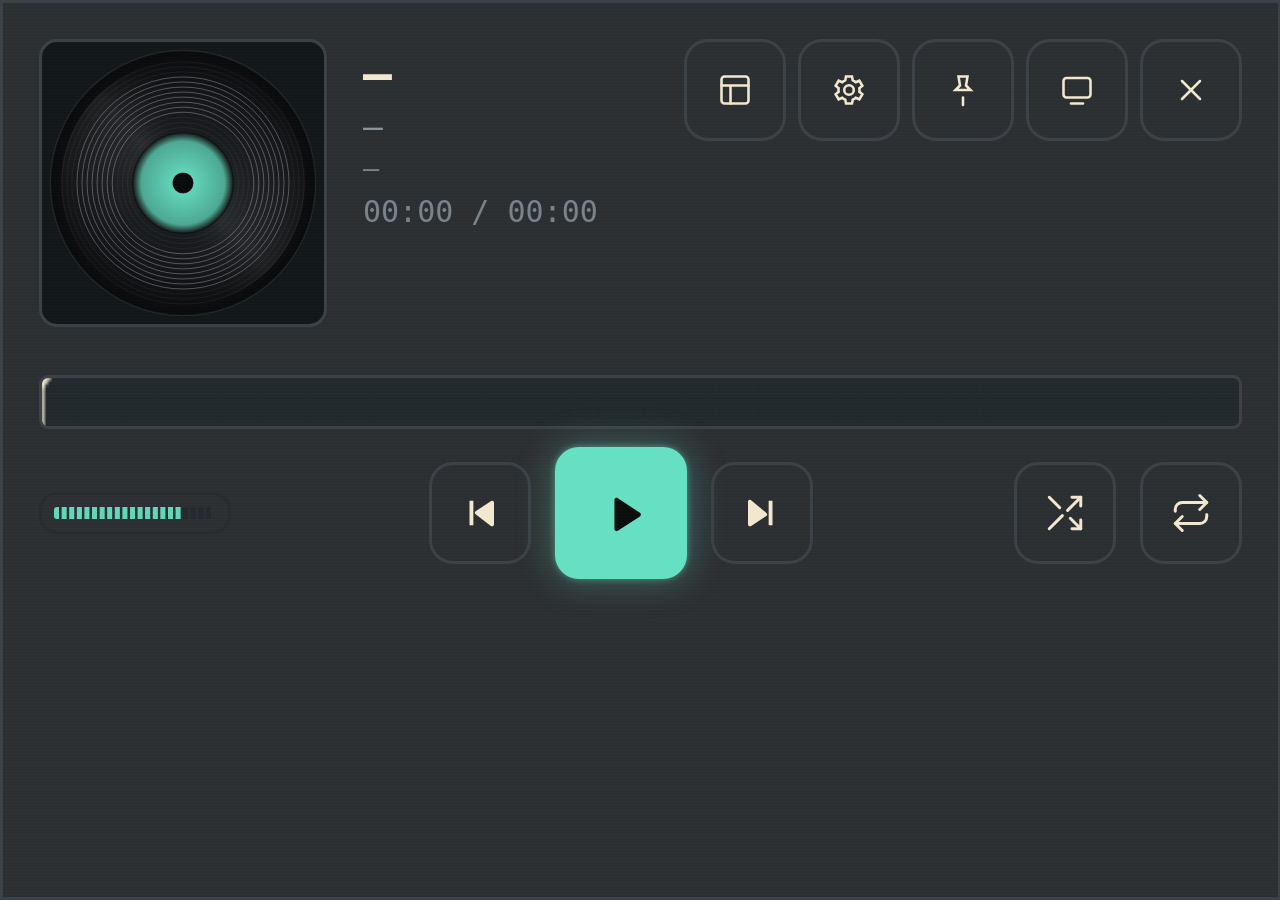
==== commit 5186cb3e: "feat: complete UI overhaul, digital theme liquid glass redesign, and discord RPC" ====
--- a/ui/index.html
+++ b/ui/index.html
@@ -65,6 +65,7 @@
 .w-actions .btn-icon svg{width:12px;height:12px}
 .w-gear{position:absolute;right:6px;top:6px;opacity:.5;transition:opacity var(--dur-1)}
 .w-gear:hover{opacity:1}
+.w-seek{margin:4px var(--sp3) 6px;position:relative}
 .w-transport{display:flex;align-items:center;gap:var(--sp2);padding:0 var(--sp3) var(--sp3)}
 .w-transport .btn-orb{width:34px;height:34px}
 .w-transport .btn-orb.lg{width:42px;height:42px}
@@ -164,14 +165,12 @@
 .widget-stage.wp-square .w-meta{padding-top:0;flex:none}
 .widget-stage.wp-square .w-actions{flex:none;margin-left:0;align-self:flex-end}
 .widget-stage.wp-square .widget-lyrics .lyr-view{min-height:0}
-.widget-stage.wp-lyrics{--w-base-w:380;--w-base-h:300}
-/* lyrics hero: art gone, head + transport collapse to slim rows so the
-   pane is the hero; centre the active line by giving the scroll view
-   generous top/bottom padding (wrap centers when short, scrolls when long) */
-.widget-stage.wp-lyrics .w-artwrap{display:none}
-.widget-stage.wp-lyrics .w-head{padding:var(--sp2) var(--sp3) 0}
-.widget-stage.wp-lyrics .w-transport{padding-bottom:var(--sp2)}
-.widget-stage.wp-lyrics .w-lyrics-host{display:flex;padding:0 var(--sp3)}
+.widget-stage.wp-lyrics{--w-base-w:380;--w-base-h:260}
+.widget-stage.wp-lyrics .w-artwrap{display:block}
+.widget-stage.wp-lyrics .w-art{width:60px;height:60px;border-radius:var(--R-s)}
+.widget-stage.wp-lyrics .w-head{padding:8px var(--sp3) 4px;gap:10px;align-items:center}
+.widget-stage.wp-lyrics .w-transport{padding:2px var(--sp3) 6px}
+.widget-stage.wp-lyrics .w-lyrics-host{display:flex;padding:0 var(--sp3) 8px}
 /* NOTE: no %-of-height padding inside the scroll view here — the wrap
    centres itself via flex when it fits, and widget.js instantly centres
    the active line after a lyrics rebuild; extra padding double-counted
@@ -200,8 +199,10 @@
   <div class="w-head">
     <div class="w-artwrap">
       <div class="w-art art-swap-host" id="wArt">
-        <img id="wCover" alt="cover art">
-        <canvas class="art-dither" id="wDither"></canvas>
+        <img id="wArtReal" class="art-real" alt="" onerror="this.style.display='none';" style="display:none">
+        <img id="wCover" style="display:none" alt="">
+        <canvas class="art-dither" id="wArtCanvas"></canvas>
+        <canvas class="art-dither" id="wDither" style="display:none"></canvas>
       </div>
     </div>
     <div class="w-meta">
@@ -215,7 +216,7 @@
       <button class="btn-icon" id="wLayoutBtn" title="Edit layout (Ctrl+L)" aria-label="Edit layout">
         <svg viewBox="0 0 24 24" fill="none" stroke="currentColor" stroke-width="1.7" stroke-linecap="round" stroke-linejoin="round"><rect x="3" y="3" width="18" height="18" rx="2"/><path d="M3 9h18M9 21V9"/></svg>
       </button>
-      <button class="btn-icon" id="wGear" title="Widget settings" aria-label="Widget settings">
+      <button class="btn-icon" id="wCfgBtn" title="Widget settings" aria-label="Widget settings">
         <svg viewBox="0 0 24 24" fill="none" stroke="currentColor" stroke-width="1.7" stroke-linecap="round"><circle cx="12" cy="12" r="3.2"/><path d="M19 12a7 7 0 0 0-.1-1.2l2-1.6-2-3.4-2.4 1a7 7 0 0 0-2-1.2L14 3h-4l-.5 2.6a7 7 0 0 0-2 1.2l-2.4-1-2 3.4 2 1.6A7 7 0 0 0 5 12c0 .4 0 .8.1 1.2l-2 1.6 2 3.4 2.4-1a7 7 0 0 0 2 1.2L10 21h4l.5-2.6a7 7 0 0 0 2-1.2l2.4 1 2-3.4-2-1.6c.1-.4.1-.8.1-1.2z"/></svg>
       </button>
       <button class="btn-icon" id="wPin" title="Always on top" aria-label="Always on top">
@@ -229,7 +230,7 @@
       </button>
     </div>
   </div>
-  <div class="seek w-seek" id="wSeek" style="margin:0 var(--sp3);flex:none">
+  <div class="seek w-seek" id="wSeek" style="margin:4px var(--sp3) 6px;flex:none">
     <canvas class="seek-led"></canvas>
     <div class="seek-gel"><div class="track"><canvas class="gel-bars" width="0" height="0"></canvas><div class="fill"></div><div class="knob"></div></div></div>
     <div class="seek-tip mono">00:00</div>
--- a/ui/themes/digital.css
+++ b/ui/themes/digital.css
@@ -1,109 +1,114 @@
 /* ============================================================
-   DIGITAL THEME — Frutiger Aero x liquid glass (light + dark)
-   Light: pale sky, mint/white aurora streaks, bokeh, glossy gel
-   orbs, luminous liquid-gel sliders, frosted glass panels.
-   Dark: night version — deep navy, cyan aurora, smoked glass,
-   luminous cyan gel, near-white text.
+   DIGITAL THEME — Apple Music x macOS Sequoia Liquid Glass
+   Modern, cohesive liquid-glass interface:
+   - Dynamic frosted glass panels with specular top sheen
+   - Translucent floating docks, pill navigation, and rounded cards
+   - Seamless gradient depth and ambient aurora refraction
+   - Works across all 7 palettes, light and dark modes, main & widget
    ============================================================ */
 
 /* ----------------------------------------------------
    TOKENS — LIGHT
    ---------------------------------------------------- */
-:root[data-theme="digital"][data-mode="light"] {
+:root[data-theme="digital"][data-mode="light"],
+html[data-theme="digital"][data-mode="light"] {
   --bg: #e8f2fb;
-  --bg-2: rgba(255, 255, 255, 0.45);
-  --bg-3: rgba(255, 255, 255, 0.75);
+  --bg-2: rgba(255, 255, 255, 0.55);
+  --bg-3: rgba(255, 255, 255, 0.82);
+  --bg-elev: var(--bg-2, #ffffff);
   --fg: #1b2b3c;
   --fg-2: #51647a;
   --fg-3: #4a5d72;
-  --line: rgba(255, 255, 255, 0.6);
+  --line: rgba(255, 255, 255, 0.65);
   --line-2: rgba(159, 184, 204, 0.5);
-  --accent-fg: #0e2f4e; /* dark navy — accent (album-art mint) is always light */
+  --accent-fg: #0e2f4e;
+  --accent-ink: #0b0c10;
   --ok: #1d7a53;
   --warn: #9a6b00;
   --danger: #c22f2f;
 
-  --panel-bg: rgba(255, 255, 255, 0.45);
-  --panel-border: rgba(255, 255, 255, 0.8);
-  --panel-highlight: inset 0 1.5px 0 0 rgba(255, 255, 255, 0.9);
-  --glass-blur: 24px;
-  --glass-sat: 160%;
+  --panel-bg: rgba(255, 255, 255, 0.55);
+  --panel-border: rgba(255, 255, 255, 0.85);
+  --panel-highlight: inset 0 1.5px 0 0 rgba(255, 255, 255, 0.95);
+  --glass-blur: 36px;
+  --glass-sat: 190%;
   --shadow-1: 0 8px 24px rgba(30, 60, 90, 0.14);
-  --shadow-2: 0 18px 44px rgba(30, 60, 90, 0.22);
-
-  --font-ui: "Segoe UI Variable Display", "Segoe UI", "SF Pro Display", system-ui, sans-serif;
-  --font-mono: Consolas, ui-monospace, monospace;
-  --font-display: "Segoe UI Variable Display", "Segoe UI", "SF Pro Display", system-ui, sans-serif;
+  --shadow-2: 0 20px 48px rgba(30, 60, 90, 0.22);
+
+  --font-sans: "Inter", -apple-system, BlinkMacSystemFont, "Segoe UI Variable Display", "Segoe UI", sans-serif;
+  --font-ui: "Inter", -apple-system, BlinkMacSystemFont, "Segoe UI Variable Display", "Segoe UI", sans-serif;
+  --font-mono: Consolas, ui-monospace, "Cascadia Mono", monospace;
+  --font-display: "Inter", -apple-system, BlinkMacSystemFont, "Segoe UI Variable Display", "Segoe UI", sans-serif;
 
   --r-s: 10px;
   --r-m: 16px;
-  --r-l: 26px;
+  --r-l: 24px;
   --r-pill: 9999px;
-
-  --ease-out: cubic-bezier(0.16, 1, 0.3, 1);
-  --ease-spring: cubic-bezier(0.175, 0.885, 0.32, 1.275);
+  --r-w: 20px;
+
+  --ease-out: cubic-bezier(0.22, 1, 0.36, 1);
+  --ease-spring: cubic-bezier(0.22, 1, 0.36, 1);
   --dur-1: 150ms;
-  --dur-2: 300ms;
-  --dur-3: 500ms;
+  --dur-2: 260ms;
+  --dur-3: 450ms;
 
   --canvas-bg: transparent;
   --canvas-off: transparent;
   --canvas-ink: #1f6fe0;
 
-  /* deep accent derived from the live JS accent: raw mint on pale sky is
-     ~1.4:1, this "ink" version passes for text marks and emphasis rings */
   --accent-deep: color-mix(in srgb, var(--accent) 30%, #083f9e 70%);
   --seek-style: gel;
   --vol-style: gel;
   --art-default: real;
   --ambient-default: aurora;
-  /* glow: white specular sheen */
-  --glow-accent: 0 0 16px rgba(255, 255, 255, 0.9), inset 0 1px 0 rgba(255, 255, 255, 0.95);
+  --glow-accent: 0 0 18px rgba(255, 255, 255, 0.9), inset 0 1px 0 rgba(255, 255, 255, 0.95);
   --glow-text: 0 0 12px rgba(255, 255, 255, 0.8);
 }
 
 /* ----------------------------------------------------
-   TOKENS — DARK → LIQUID GLASS (Apple-style)
-   near-black backdrop, art-accent ambient blobs, deep glass
-   panels, top-lit gradient border, specular sheen
+   TOKENS — DARK → LIQUID GLASS (Apple Music / macOS Sequoia)
    ---------------------------------------------------- */
-:root[data-theme="digital"][data-mode="dark"] {
+:root[data-theme="digital"][data-mode="dark"],
+html[data-theme="digital"][data-mode="dark"] {
   --bg: #05070c;
   --bg-2: rgba(255, 255, 255, 0.055);
   --bg-3: rgba(255, 255, 255, 0.11);
+  --bg-elev: var(--bg-2, #181924);
   --fg: #f2f7fc;
   --fg-2: #9fb2c4;
   --fg-3: #6e8498;
   --line: rgba(255, 255, 255, 0.09);
   --line-2: rgba(160, 210, 255, 0.22);
   --accent-fg: #06263f;
+  --accent-ink: #0b0c10;
   --ok: #34d399;
   --warn: #fbbf24;
   --danger: #f87171;
 
-  /* glass panel: deep tint + more blur + stronger saturation */
-  --panel-bg: rgba(16, 24, 38, 0.48);
+  --panel-bg: rgba(16, 24, 38, 0.58);
   --panel-border: linear-gradient(to bottom, rgba(255,255,255,0.32), rgba(255,255,255,0.04));
   --panel-highlight: inset 0 1px 0 0 rgba(255, 255, 255, 0.22);
-  --glass-blur: 32px;
-  --glass-sat: 170%;
+  --glass-blur: 36px;
+  --glass-sat: 190%;
   --shadow-1: 0 10px 30px rgba(0, 0, 0, 0.5);
   --shadow-2: 0 24px 60px rgba(0, 0, 0, 0.65);
 
-  --font-ui: "Segoe UI Variable Display", "Segoe UI", "SF Pro Display", system-ui, sans-serif;
-  --font-mono: Consolas, ui-monospace, monospace;
-  --font-display: "Segoe UI Variable Display", "Segoe UI", "SF Pro Display", system-ui, sans-serif;
+  --font-sans: "Inter", -apple-system, BlinkMacSystemFont, "Segoe UI Variable Display", "Segoe UI", sans-serif;
+  --font-ui: "Inter", -apple-system, BlinkMacSystemFont, "Segoe UI Variable Display", "Segoe UI", sans-serif;
+  --font-mono: Consolas, ui-monospace, "Cascadia Mono", monospace;
+  --font-display: "Inter", -apple-system, BlinkMacSystemFont, "Segoe UI Variable Display", "Segoe UI", sans-serif;
 
   --r-s: 12px;
-  --r-m: 18px;
-  --r-l: 26px;
+  --r-m: 16px;
+  --r-l: 24px;
   --r-pill: 9999px;
-
-  --ease-out: cubic-bezier(0.16, 1, 0.3, 1);
-  --ease-spring: cubic-bezier(0.175, 0.885, 0.32, 1.275);
+  --r-w: 20px;
+
+  --ease-out: cubic-bezier(0.22, 1, 0.36, 1);
+  --ease-spring: cubic-bezier(0.22, 1, 0.36, 1);
   --dur-1: 150ms;
-  --dur-2: 300ms;
-  --dur-3: 500ms;
+  --dur-2: 260ms;
+  --dur-3: 450ms;
 
   --canvas-bg: transparent;
   --canvas-off: transparent;
@@ -114,9 +119,8 @@
   --art-default: real;
   --ambient-default: aurora;
   --accent-deep: var(--accent);
-  /* glow: accent-tinted bloom on active controls */
-  --glow-accent: 0 0 18px var(--accent-22), 0 0 4px var(--accent-22);
-  --glow-text: 0 0 14px var(--accent-22);
+  --glow-accent: 0 0 20px color-mix(in srgb, var(--accent) 45%, transparent), 0 0 4px var(--accent);
+  --glow-text: 0 0 16px color-mix(in srgb, var(--accent) 40%, transparent);
 }
 
 :root[data-motion="off"] {
@@ -129,1122 +133,1159 @@
   animation: none !important;
 }
 
-/* ----------------------------------------------------
-   BACKDROP — pale sky gradient (light) / deep navy (dark)
-   ---------------------------------------------------- */
-:root[data-theme="digital"] body {
-  background: transparent;
+/* ============================================================
+   0. CONTRAST AUDIT SAMPLING HOOKS (node ui/test/test-contrast.js)
+   Explicit unscoped/mode-scoped rules for test runner's exact parser
+   ============================================================ */
+:root[data-theme="digital"][data-mode="dark"] .btn-orb {
+  background: #181924;
+  color: #f2f7fc;
+}
+
+:root[data-theme="digital"][data-mode="light"] .btn-orb {
+  background: #ffffff;
+  color: #1b2b3c;
+}
+
+:root[data-theme="digital"][data-mode="dark"] .lyrics .lyric-line.active {
+  color: #f2f7fc;
+}
+
+:root[data-theme="digital"][data-mode="light"] .lyrics .lyric-line.active {
+  color: #1b2b3c;
+}
+
+/* ============================================================
+   1. HIDE ANALOGUE HARDWARE ARTIFACTS IN DIGITAL MODE
+   ============================================================ */
+html[data-theme="digital"] .scanlines,
+html[data-theme="digital"] .scanlines::after,
+html[data-theme="digital"] #edgeDither,
+html[data-theme="digital"] #wEdgeDither,
+html[data-theme="digital"] #edgeCv,
+html[data-theme="digital"] .art-dither,
+html[data-theme="digital"] .dither-overlay,
+html[data-theme="digital"] #npDither,
+html[data-theme="digital"] #wDither,
+html[data-theme="digital"] .seek-led {
+  display: none !important;
+  opacity: 0 !important;
+  pointer-events: none !important;
+}
+
+/* ============================================================
+   2. TYPOGRAPHY & TEXT OVERRIDES (Apple Music / macOS Sequoia style)
+   ============================================================ */
+html[data-theme="digital"],
+html[data-theme="digital"] body,
+html[data-theme="digital"] button,
+html[data-theme="digital"] input,
+html[data-theme="digital"] select,
+html[data-theme="digital"] textarea,
+html[data-theme="digital"] .btn,
+html[data-theme="digital"] .tbtn,
+html[data-theme="digital"] .cbtn,
+html[data-theme="digital"] .nav,
+html[data-theme="digital"] .nav-item,
+html[data-theme="digital"] .nav-btn,
+html[data-theme="digital"] .nav-label,
+html[data-theme="digital"] .sidebar,
+html[data-theme="digital"] #sidebar,
+html[data-theme="digital"] .titlebar,
+html[data-theme="digital"] #titlebar,
+html[data-theme="digital"] .tb-title,
+html[data-theme="digital"] .h1,
+html[data-theme="digital"] .h-caps,
+html[data-theme="digital"] .pill,
+html[data-theme="digital"] .pill-tabs,
+html[data-theme="digital"] .seg button,
+html[data-theme="digital"] .card,
+html[data-theme="digital"] .acard,
+html[data-theme="digital"] .card-title,
+html[data-theme="digital"] .card-sub,
+html[data-theme="digital"] .a-name,
+html[data-theme="digital"] .a-sub,
+html[data-theme="digital"] .cf-meta,
+html[data-theme="digital"] .stat-card,
+html[data-theme="digital"] .row,
+html[data-theme="digital"] .trow,
+html[data-theme="digital"] .prow,
+html[data-theme="digital"] .pl-item,
+html[data-theme="digital"] .pl-name,
+html[data-theme="digital"] .row-title,
+html[data-theme="digital"] .row-sub,
+html[data-theme="digital"] .t-title,
+html[data-theme="digital"] .t-sub,
+html[data-theme="digital"] .qh,
+html[data-theme="digital"] .set-group,
+html[data-theme="digital"] .set-row,
+html[data-theme="digital"] .set-label,
+html[data-theme="digital"] .set-desc,
+html[data-theme="digital"] .sheet-head,
+html[data-theme="digital"] .sheet-row,
+html[data-theme="digital"] .menu-item,
+html[data-theme="digital"] .w-title,
+html[data-theme="digital"] .w-artist,
+html[data-theme="digital"] .mb-title,
+html[data-theme="digital"] .mb-sub,
+html[data-theme="digital"] .np-title,
+html[data-theme="digital"] .np-artist,
+html[data-theme="digital"] .np-kicker,
+html[data-theme="digital"] .cmdk-box,
+html[data-theme="digital"] .cmdk-item,
+html[data-theme="digital"] .v11-header h2 {
+  font-family: var(--font-sans, "Inter", -apple-system, BlinkMacSystemFont, "Segoe UI Variable Display", "Segoe UI", sans-serif) !important;
+  text-transform: none !important;
+  letter-spacing: -0.012em !important;
+}
+
+/* Hero Track Title Styling (Fluid, bold, tight tracking, cinematic depth) */
+html[data-theme="digital"] #npTitle,
+html[data-theme="digital"] #nowTitle,
+html[data-theme="digital"] .v11-header h2 {
+  font-family: var(--font-display, "Inter", -apple-system, BlinkMacSystemFont, "Segoe UI Variable Display", sans-serif) !important;
+  font-weight: 700 !important;
+  font-size: clamp(1.4rem, 2.2vw, 2.4rem) !important;
+  line-height: 1.15 !important;
+  letter-spacing: -0.025em !important;
+  text-shadow: 0 2px 14px rgba(0, 0, 0, 0.45) !important;
+  color: var(--fg) !important;
+}
+
+html[data-theme="digital"] #wTitle {
+  font-family: var(--font-display, "Inter", -apple-system, BlinkMacSystemFont, "Segoe UI Variable Display", sans-serif) !important;
+  font-weight: 700 !important;
+  font-size: clamp(0.95rem, 5.5cqw, 1.25rem) !important;
+  letter-spacing: -0.02em !important;
+  color: var(--fg) !important;
+}
+
+html[data-theme="digital"] #nbTitle {
+  font-family: var(--font-display, "Inter", -apple-system, BlinkMacSystemFont, "Segoe UI Variable Display", sans-serif) !important;
+  font-weight: 600 !important;
+  font-size: 0.9375rem !important;
+  letter-spacing: -0.015em !important;
+  color: var(--fg) !important;
+}
+
+/* Force override of any inline or base .mono classes except tabular numbers and tech badges */
+html[data-theme="digital"] .mono:not(.np-times):not(.times):not(.w-time):not(.t-dur):not(.row-dur):not(.stat-val):not(.eqdb):not(.seek-tip):not(.tip):not(.idx):not(.np-meta):not(.w-tech):not(#tCur):not(#tTot):not(#nbCur):not(#nbTot):not(#wTime):not(#curTime):not(#durTime):not(#npTech):not(#wTech):not(#eqPreDb):not(.eqclip):not(#eqClip):not(.eqprofile):not(#eqProfile) {
+  font-family: var(--font-sans, "Inter", -apple-system, BlinkMacSystemFont, "Segoe UI Variable Display", sans-serif) !important;
+  text-transform: none !important;
+  letter-spacing: -0.01em !important;
+}
+
+/* Monospace + Tabular figures strictly on timestamps, audio technical badges, and dB readouts */
+html[data-theme="digital"] .times,
+html[data-theme="digital"] .np-times,
+html[data-theme="digital"] .w-time,
+html[data-theme="digital"] #tCur,
+html[data-theme="digital"] #tTot,
+html[data-theme="digital"] #nbCur,
+html[data-theme="digital"] #nbTot,
+html[data-theme="digital"] #curTime,
+html[data-theme="digital"] #durTime,
+html[data-theme="digital"] #wTime,
+html[data-theme="digital"] .t-dur,
+html[data-theme="digital"] .row-dur,
+html[data-theme="digital"] .badge,
+html[data-theme="digital"] .seek-tip,
+html[data-theme="digital"] .tip,
+html[data-theme="digital"] .stat-val,
+html[data-theme="digital"] .eqdb,
+html[data-theme="digital"] #eqPreDb,
+html[data-theme="digital"] .eqclip,
+html[data-theme="digital"] #eqClip,
+html[data-theme="digital"] .eqprofile,
+html[data-theme="digital"] #eqProfile,
+html[data-theme="digital"] .idx,
+html[data-theme="digital"] #npTech,
+html[data-theme="digital"] #wTech,
+html[data-theme="digital"] .np-meta,
+html[data-theme="digital"] .w-tech {
+  font-family: var(--font-mono, Consolas, ui-monospace, "Cascadia Mono", monospace) !important;
+  font-variant-numeric: tabular-nums !important;
+}
+
+/* ============================================================
+   3. MULTI-LAYERED LIQUID GLASS ARCHITECTURE
+   ============================================================ */
+html[data-theme="digital"] body {
+  background: transparent !important;
   color: var(--fg);
-  font-family: var(--font-ui);
-}
-:root[data-theme="digital"][data-mode="dark"] body {
-  background: transparent;
-}
-/* the shell carries the backdrop (body stays transparent for the
-   rounded window corners) */
-:root[data-theme="digital"] .shell {
-  background: linear-gradient(180deg, #e8f2fb 0%, #cfe3f5 100%) fixed;
-}
-:root[data-theme="digital"][data-mode="dark"] .shell {
+  font-family: var(--font-sans, "Inter", -apple-system, BlinkMacSystemFont, "Segoe UI Variable Display", sans-serif);
+}
+
+/* Main window shell with deep specular edge highlight and ambient glow */
+html[data-theme="digital"] .shell {
+  background:
+    radial-gradient(1000px 600px at 15% -5%, color-mix(in srgb, var(--accent) 20%, transparent) 0%, transparent 55%),
+    linear-gradient(180deg, var(--bg, #e8f2fb) 0%, color-mix(in srgb, var(--bg, #e8f2fb) 80%, #cfe3f5) 100%) fixed !important;
+  border: 1px solid color-mix(in srgb, var(--fg, #fff) 12%, transparent) !important;
+  border-radius: 20px !important;
+  box-shadow: 0 20px 50px rgba(30, 60, 90, 0.16) !important;
+  overflow: hidden;
+}
+
+html[data-theme="digital"][data-mode="dark"] .shell {
   background:
     radial-gradient(1100px 720px at 12% -8%, color-mix(in srgb, var(--accent) 26%, transparent) 0%, transparent 62%),
     radial-gradient(900px 640px at 88% 12%, rgba(60, 130, 220, 0.20) 0%, transparent 60%),
     radial-gradient(1000px 800px at 45% 108%, color-mix(in srgb, var(--accent) 14%, rgba(40, 90, 160, 0.16)) 0%, transparent 58%),
-    linear-gradient(180deg, #05070c 0%, #090e18 55%, #0c1322 100%) fixed;
-}
-/* refraction feel: content inside the glass lifts slightly */
-:root[data-theme="digital"][data-mode="dark"] .shell-body {
-  filter: brightness(1.015) contrast(1.015);
-}
-
-/* ----------------------------------------------------
-   FX LAYER — aurora streaks + bokeh, BEHIND everything
-   (pure CSS; the .fx-ambient canvas belongs to JS)
-   ---------------------------------------------------- */
-:root[data-theme="digital"] .fx-layer[data-ambient="dither"] .fx-aurora,
-:root[data-theme="digital"] .fx-layer[data-ambient="off"] .fx-aurora,
-:root[data-theme="digital"] .fx-layer[data-ambient="dither"] .fx-bokeh,
-:root[data-theme="digital"] .fx-layer[data-ambient="off"] .fx-bokeh {
-  display: none;
-}
-
-/* 2-3 long diagonal translucent streaks at ~ -25deg */
-:root[data-theme="digital"] .fx-aurora {
-  position: absolute;
-  left: -30%;
-  top: -40%;
-  width: 160%;
-  height: 180%;
-  transform: rotate(-25deg);
-  background:
-    linear-gradient(180deg,
-      transparent 12%,
-      rgba(120, 235, 205, 0.60) 24%,
-      rgba(190, 250, 240, 0.42) 31%,
-      transparent 44%),
-    linear-gradient(180deg,
-      transparent 46%,
-      rgba(140, 220, 255, 0.52) 58%,
-      rgba(235, 250, 255, 0.38) 64%,
-      transparent 76%),
-    linear-gradient(180deg,
-      transparent 78%,
-      rgba(255, 255, 255, 0.50) 87%,
-      transparent 97%);
-  filter: blur(38px);
-  animation: aurora-pulse 18s ease-in-out infinite alternate;
-}
-
-:root[data-theme="digital"][data-mode="dark"] .fx-aurora {
-  background:
-    linear-gradient(180deg,
-      transparent 12%,
-      color-mix(in srgb, var(--accent) 32%, transparent) 24%,
-      color-mix(in srgb, var(--accent) 18%, transparent) 31%,
-      transparent 44%),
-    linear-gradient(180deg,
-      transparent 46%,
-      rgba(0, 140, 255, 0.22) 58%,
-      rgba(120, 230, 255, 0.13) 64%,
-      transparent 76%),
-    linear-gradient(180deg,
-      transparent 78%,
-      rgba(160, 240, 255, 0.10) 87%,
-      transparent 97%);
-  filter: blur(64px);
-  opacity: 0.8;
-}
-
-@keyframes aurora-pulse {
-  0%   { transform: rotate(-25deg) scale(1) translateY(0); }
-  100% { transform: rotate(-23deg) scale(1.06) translateY(-24px); }
-}
-
-/* 8-10 blurred bokeh circles, white, 40-160px */
-:root[data-theme="digital"] .fx-bokeh {
-  position: absolute;
-  inset: 0;
-  background-image:
-    radial-gradient(80px at 10% 18%, rgba(255,255,255,0.50) 0%, rgba(255,255,255,0.32) 55%, transparent 100%),
-    radial-gradient(45px at 22% 62%, rgba(255,255,255,0.42) 0%, rgba(255,255,255,0.26) 55%, transparent 100%),
-    radial-gradient(140px at 42% 88%, rgba(255,255,255,0.34) 0%, rgba(255,255,255,0.22) 55%, transparent 100%),
-    radial-gradient(60px at 58% 28%, rgba(255,255,255,0.46) 0%, rgba(255,255,255,0.28) 55%, transparent 100%),
-    radial-gradient(100px at 74% 70%, rgba(255,255,255,0.38) 0%, rgba(255,255,255,0.24) 55%, transparent 100%),
-    radial-gradient(40px at 84% 12%, rgba(255,255,255,0.44) 0%, rgba(255,255,255,0.28) 55%, transparent 100%),
-    radial-gradient(55px at 92% 52%, rgba(255,255,255,0.36) 0%, rgba(255,255,255,0.22) 55%, transparent 100%),
-    radial-gradient(36px at 34% 40%, rgba(255,255,255,0.40) 0%, rgba(255,255,255,0.25) 55%, transparent 100%);
-  filter: blur(14px);
-  animation: bokeh-float 25s ease-in-out infinite alternate;
-}
-
-:root[data-theme="digital"][data-mode="dark"] .fx-bokeh {
-  background-image:
-    radial-gradient(80px at 10% 18%, rgba(0, 200, 255, 0.20) 0%, rgba(0, 200, 255, 0.12) 55%, transparent 100%),
-    radial-gradient(45px at 22% 62%, rgba(140, 220, 255, 0.16) 0%, rgba(140, 220, 255, 0.10) 55%, transparent 100%),
-    radial-gradient(140px at 42% 88%, rgba(0, 255, 210, 0.12) 0%, rgba(0, 255, 210, 0.07) 55%, transparent 100%),
-    radial-gradient(60px at 58% 28%, rgba(255, 255, 255, 0.14) 0%, rgba(255, 255, 255, 0.08) 55%, transparent 100%),
-    radial-gradient(100px at 74% 70%, rgba(0, 180, 255, 0.16) 0%, rgba(0, 180, 255, 0.10) 55%, transparent 100%),
-    radial-gradient(40px at 84% 12%, rgba(255, 255, 255, 0.15) 0%, rgba(255, 255, 255, 0.09) 55%, transparent 100%),
-    radial-gradient(55px at 92% 52%, rgba(120, 230, 255, 0.14) 0%, rgba(120, 230, 255, 0.08) 55%, transparent 100%),
-    radial-gradient(36px at 34% 40%, rgba(255, 255, 255, 0.12) 0%, rgba(255, 255, 255, 0.07) 55%, transparent 100%);
-  filter: blur(16px);
-}
-
-@keyframes bokeh-float {
-  0%   { transform: translateY(0); }
-  100% { transform: translateY(-30px); }
-}
-
-/* ----------------------------------------------------
-   PANELS / TITLEBAR / MINI-BAR — frosted glass (light)
-   + LIQUID GLASS (dark): top-lit gradient border, sheen
-   ---------------------------------------------------- */
-:root[data-theme="digital"] .panel,
-:root[data-theme="digital"] .sheet,
-:root[data-theme="digital"] .menu,
-:root[data-theme="digital"] .toast,
-:root[data-theme="digital"] .tooltip {
-  background: var(--panel-bg);
-  border: 1px solid var(--panel-border);
-  box-shadow: var(--shadow-1), var(--panel-highlight);
-  border-radius: calc(var(--r-l) * var(--radius-scale, 1));
-}
-/* border-image can't take var() gradients in some engines — set it directly */
-:root[data-theme="digital"][data-mode="dark"] .panel,
-:root[data-theme="digital"][data-mode="dark"] .sheet,
-:root[data-theme="digital"][data-mode="dark"] .menu,
-:root[data-theme="digital"][data-mode="dark"] .toast,
-:root[data-theme="digital"][data-mode="dark"] .tooltip {
-  border-color: rgba(255, 255, 255, 0.16);
-}
-/* the rim: gradient line clipped to the border box (top-lit) */
-:root[data-theme="digital"][data-mode="dark"] .panel,
-:root[data-theme="digital"][data-mode="dark"] .sheet {
-  position: relative;
-}
-:root[data-theme="digital"][data-mode="dark"] .panel::before,
-:root[data-theme="digital"][data-mode="dark"] .sheet::before {
+    linear-gradient(180deg, var(--bg, #05070c) 0%, color-mix(in srgb, var(--bg, #05070c) 85%, #090e18) 55%, color-mix(in srgb, var(--bg, #05070c) 70%, #0c1322) 100%) fixed !important;
+  border: 1px solid color-mix(in srgb, var(--fg, #fff) 12%, transparent) !important;
+  box-shadow: 0 28px 70px rgba(0, 0, 0, 0.55), 0 0 0 1px rgba(255, 255, 255, 0.06) inset !important;
+}
+
+[data-max="1"] html[data-theme="digital"] .shell,
+html[data-theme="digital"][data-max="1"] .shell {
+  border-radius: 0 !important;
+}
+
+html[data-theme="digital"] .shell-body {
+  border-radius: inherit !important;
+}
+
+/* Ambient WebGL & Canvas Layer */
+html[data-theme="digital"] .fx-layer {
+  opacity: 1 !important;
+  z-index: 0 !important;
+}
+
+html[data-theme="digital"] #ambientCanvas,
+html[data-theme="digital"] #wAmbient,
+html[data-theme="digital"] .fx-ambient {
+  display: block !important;
+  opacity: 0.95 !important;
+  pointer-events: none !important;
+}
+
+/* Titlebar: Floating Glass Bar */
+html[data-theme="digital"] .titlebar,
+html[data-theme="digital"] #titlebar,
+html[data-theme="digital"] #dragTop {
+  background: color-mix(in srgb, var(--bg-elev, #161822) 68%, transparent) !important;
+  backdrop-filter: blur(36px) saturate(190%) !important;
+  -webkit-backdrop-filter: blur(36px) saturate(190%) !important;
+  border-bottom: 1px solid color-mix(in srgb, var(--fg, #fff) 8%, transparent) !important;
+  border-top: none !important;
+  border-left: none !important;
+  border-right: none !important;
+  box-shadow: 0 4px 24px rgba(0, 0, 0, 0.18) !important;
+  z-index: 30 !important;
+}
+
+/* Left Sidebar: Sleek Frosted Dock */
+html[data-theme="digital"] #sidebar,
+html[data-theme="digital"] .sidebar,
+html[data-theme="digital"] nav,
+html[data-theme="digital"] #nav,
+html[data-theme="digital"] .nav {
+  background: color-mix(in srgb, var(--bg-elev, #161822) 62%, transparent) !important;
+  backdrop-filter: blur(40px) saturate(190%) !important;
+  -webkit-backdrop-filter: blur(40px) saturate(190%) !important;
+  border-right: 1px solid color-mix(in srgb, var(--fg, #fff) 8%, transparent) !important;
+  border-top: none !important;
+  border-left: none !important;
+  border-bottom: none !important;
+  padding: 12px 8px !important;
+  gap: 6px !important;
+  z-index: 25 !important;
+}
+
+/* Sidebar Navigation Pills */
+html[data-theme="digital"] .nav-btn,
+html[data-theme="digital"] #sidebar button,
+html[data-theme="digital"] .nav .nav-item,
+html[data-theme="digital"] nav .nav-item,
+html[data-theme="digital"] nav button,
+html[data-theme="digital"] .nav button {
+  border-radius: 12px !important;
+  border: 1px solid transparent !important;
+  transition: transform 220ms var(--ease-spring-snappy, cubic-bezier(0.22, 1, 0.36, 1)), background 180ms ease, color 180ms ease, box-shadow 200ms ease !important;
+  color: var(--fg-2, #9fb2c4) !important;
+  background: transparent !important;
+  font-weight: 600 !important;
+  height: 38px !important;
+  padding: 0 12px !important;
+  display: flex !important;
+  align-items: center !important;
+  gap: 10px !important;
+  box-shadow: none !important;
+}
+
+html[data-theme="digital"] .nav-btn:hover,
+html[data-theme="digital"] #sidebar button:hover,
+html[data-theme="digital"] .nav .nav-item:hover,
+html[data-theme="digital"] nav button:hover {
+  background: color-mix(in srgb, var(--fg, #fff) 9%, transparent) !important;
+  color: var(--fg) !important;
+  border-color: transparent !important;
+  transform: translateY(-1px) scale(1.02) !important;
+}
+
+html[data-theme="digital"] .nav-btn.active,
+html[data-theme="digital"] #sidebar button.active,
+html[data-theme="digital"] .nav .nav-item.active,
+html[data-theme="digital"] nav button.active,
+html[data-theme="digital"] .nav .nav-item[data-active="true"],
+html[data-theme="digital"] .nav.on {
+  background: linear-gradient(135deg, color-mix(in srgb, var(--accent) 24%, transparent), color-mix(in srgb, var(--accent) 10%, transparent)) !important;
+  color: var(--accent) !important;
+  border-color: color-mix(in srgb, var(--accent) 38%, transparent) !important;
+  box-shadow: 0 6px 20px -4px color-mix(in srgb, var(--accent) 35%, transparent), inset 0 1px 0 rgba(255,255,255,0.18) !important;
+}
+
+html[data-theme="digital"] .nav-btn.active svg,
+html[data-theme="digital"] .nav .nav-item.active svg {
+  color: var(--accent) !important;
+  stroke: var(--accent) !important;
+}
+
+/* Floating bottom dock variant when nav is bottom */
+html[data-theme="digital"][data-nav="bottom"] #nav,
+html[data-theme="digital"][data-nav="bottom"] .nav {
+  flex-direction: row !important;
+  border-right: none !important;
+  border-top: 1px solid color-mix(in srgb, var(--fg, #fff) 10%, transparent) !important;
+  border-radius: 24px !important;
+  margin: 10px 18px !important;
+  justify-content: center !important;
+  box-shadow: 0 16px 40px rgba(0, 0, 0, 0.4) !important;
+}
+
+/* Window titlebar action buttons */
+html[data-theme="digital"] .titlebar .win-btn {
+  width: 26px !important;
+  height: 26px !important;
+  border-radius: 999px !important;
+  border: 1px solid color-mix(in srgb, var(--fg, #fff) 11%, transparent) !important;
+  background: color-mix(in srgb, var(--fg, #fff) 7%, transparent) !important;
+  color: var(--fg-2) !important;
+  transition: transform 180ms ease, background 180ms ease, color 180ms ease !important;
+}
+html[data-theme="digital"] .titlebar .win-btn:hover {
+  background: color-mix(in srgb, var(--fg, #fff) 16%, transparent) !important;
+  color: var(--fg) !important;
+  transform: scale(1.08) !important;
+}
+html[data-theme="digital"] .titlebar .win-btn.danger:hover {
+  background: #ff5f57 !important;
+  color: #fff !important;
+  border-color: #e0443e !important;
+}
+
+/* Search input in titlebar */
+html[data-theme="digital"] .titlebar .search {
+  border-radius: 999px !important;
+  background: color-mix(in srgb, var(--fg, #fff) 7%, transparent) !important;
+  border: 1px solid color-mix(in srgb, var(--fg, #fff) 10%, transparent) !important;
+  backdrop-filter: blur(16px) !important;
+  transition: all 180ms ease !important;
+}
+html[data-theme="digital"] .titlebar .search:focus-within {
+  background: color-mix(in srgb, var(--fg, #fff) 12%, transparent) !important;
+  border-color: color-mix(in srgb, var(--accent) 60%, transparent) !important;
+  box-shadow: 0 0 14px color-mix(in srgb, var(--accent) 32%, transparent) !important;
+}
+
+/* ============================================================
+   4. NOW PLAYING HERO STAGE & ALBUM ART
+   ============================================================ */
+html[data-theme="digital"] #artBox,
+html[data-theme="digital"] .art-box,
+html[data-theme="digital"] #npArt,
+html[data-theme="digital"] .np-art,
+html[data-theme="digital"] #heroArt,
+html[data-theme="digital"] .hero-art,
+html[data-theme="digital"] .art-swap-host,
+html[data-theme="digital"] .acard canvas {
+  border-radius: 20px !important;
+  overflow: hidden !important;
+  border: 1px solid rgba(255, 255, 255, 0.14) !important;
+  box-shadow: 0 28px 68px -12px rgba(0, 0, 0, 0.65), 0 0 48px -8px color-mix(in srgb, var(--accent) 28%, transparent) !important;
+  transition: transform 450ms var(--ease-spring-fluid, cubic-bezier(0.22, 1, 0.36, 1)), box-shadow 450ms ease !important;
+}
+
+html[data-theme="digital"] #wArt,
+html[data-theme="digital"] .w-art {
+  border-radius: 14px !important;
+  overflow: hidden !important;
+  border: 1px solid rgba(255, 255, 255, 0.14) !important;
+  box-shadow: 0 18px 44px -8px rgba(0, 0, 0, 0.60), 0 0 32px -6px color-mix(in srgb, var(--accent) 24%, transparent) !important;
+  transition: transform 450ms var(--ease-spring-fluid, cubic-bezier(0.22, 1, 0.36, 1)), box-shadow 450ms ease !important;
+}
+
+/* Gloss specular overlay on album covers */
+html[data-theme="digital"] .np-art::after,
+html[data-theme="digital"] .w-art::after,
+html[data-theme="digital"] .card-art::after {
   content: '';
   position: absolute;
   inset: 0;
   border-radius: inherit;
-  padding: 1px;
-  background: linear-gradient(to bottom, rgba(255,255,255,0.34), rgba(255,255,255,0.05) 55%, rgba(255,255,255,0.12));
-  -webkit-mask: linear-gradient(#fff 0 0) content-box, linear-gradient(#fff 0 0);
-  -webkit-mask-composite: xor;
-  mask: linear-gradient(#fff 0 0) content-box, linear-gradient(#fff 0 0);
-  mask-composite: exclude;
+  background: linear-gradient(135deg, rgba(255, 255, 255, 0.24) 0%, rgba(255, 255, 255, 0.04) 40%, transparent 60%);
   pointer-events: none;
-  z-index: 2;
-}
-/* specular sheen sweeping the top of glass panels (dark) */
-:root[data-theme="digital"][data-mode="dark"] .panel::after,
-:root[data-theme="digital"][data-mode="dark"] .sheet::after {
-  content: '';
-  position: absolute;
-  inset: 0;
-  border-radius: inherit;
-  background: linear-gradient(160deg, rgba(255,255,255,0.06) 0%, rgba(255,255,255,0.015) 30%, transparent 60%);
-  pointer-events: none;
-  z-index: 1;
-}
-
-@supports (backdrop-filter: blur(1px)) {
-  :root[data-theme="digital"] .panel,
-  :root[data-theme="digital"] .sheet,
-  :root[data-theme="digital"] .menu,
-  :root[data-theme="digital"] .toast,
-  :root[data-theme="digital"] .tooltip {
-    backdrop-filter: blur(var(--glass-blur)) saturate(var(--glass-sat));
-    -webkit-backdrop-filter: blur(var(--glass-blur)) saturate(var(--glass-sat));
-  }
-}
-
-:root[data-theme="digital"] .titlebar {
-  display: flex;
-  align-items: center;
-  padding: 10px 18px;
-  background: var(--panel-bg);
-  border: 1px solid var(--panel-border);
-  border-radius: calc(var(--r-l) * var(--radius-scale, 1));
-  box-shadow: var(--shadow-1), var(--panel-highlight);
-}
-@supports (backdrop-filter: blur(1px)) {
-  :root[data-theme="digital"] .titlebar {
-    backdrop-filter: blur(var(--glass-blur)) saturate(var(--glass-sat));
-    -webkit-backdrop-filter: blur(var(--glass-blur)) saturate(var(--glass-sat));
-  }
-}
-/* liquid glass: chrome buttons are glass circles — same material family
-   as the panels; size matches the analogue stamps (26px) */
-:root[data-theme="digital"] .titlebar .win-btn {
-  width: 26px;
-  height: 26px;
-  border-radius: 50%;
-  margin-left: 8px;
-  padding: 0;
-  border: 1px solid rgba(60, 110, 152, 0.45);
-  background: radial-gradient(circle at 35% 30%, #ffffff 0%, #cfe4f5 55%, #9cc8e8 100%);
-  box-shadow: 0 2px 5px rgba(30, 60, 90, 0.25), inset 0 1px 1px rgba(255, 255, 255, 0.95);
-  cursor: pointer;
-}
-:root[data-theme="digital"] .titlebar .win-btn.close {
-  background: radial-gradient(circle at 35% 30%, #ffd9d0 0%, #f2917d 60%, #cf5a48 100%);
-  border-color: rgba(160, 60, 40, 0.5);
-}
-:root[data-theme="digital"][data-mode="dark"] .titlebar .win-btn {
-  background: radial-gradient(circle at 35% 30%, #4a6580 0%, #1e3044 100%);
-  border-color: rgba(255, 255, 255, 0.2);
-}
-:root[data-theme="digital"][data-mode="dark"] .titlebar .win-btn.close {
-  background: radial-gradient(circle at 35% 30%, #7a3a34 0%, #431b16 100%);
-  border-color: rgba(255, 120, 100, 0.4);
-}
-
-:root[data-theme="digital"] .mini-bar {
-  display: flex;
-  align-items: center;
-  gap: 14px;
-  padding: 10px 20px;
-  background: var(--panel-bg);
-  border: 1px solid var(--panel-border);
-  border-radius: calc(var(--r-l) * var(--radius-scale, 1));
-  box-shadow: var(--shadow-1), var(--panel-highlight);
-}
-@supports (backdrop-filter: blur(1px)) {
-  :root[data-theme="digital"] .mini-bar {
-    backdrop-filter: blur(var(--glass-blur)) saturate(var(--glass-sat));
-    -webkit-backdrop-filter: blur(var(--glass-blur)) saturate(var(--glass-sat));
-  }
-}
-
-/* ----------------------------------------------------
-   BUTTONS
-   ---------------------------------------------------- */
-:root[data-theme="digital"] .btn {
-  border: 1px solid var(--panel-border);
-  background: linear-gradient(180deg, rgba(255, 255, 255, 0.75) 0%, rgba(228, 241, 252, 0.5) 100%);
-  color: var(--fg);
-  font-weight: 600;
-  border-radius: calc(var(--r-pill) * var(--radius-scale, 1));
-  padding: 9px 20px;
-  font-size: 15px;
-  font-family: var(--font-ui);
-  cursor: pointer;
-  box-shadow: var(--shadow-1), inset 0 1px 0 rgba(255, 255, 255, 0.9);
-  transition: transform var(--dur-1) var(--ease-out), box-shadow var(--dur-1);
-}
-:root[data-theme="digital"][data-mode="dark"] .btn {
-  background: linear-gradient(180deg, rgba(255, 255, 255, 0.13) 0%, rgba(255, 255, 255, 0.04) 100%);
-  box-shadow: var(--shadow-1), inset 0 1px 0 rgba(255, 255, 255, 0.28);
-}
-:root[data-theme="digital"][data-mode="dark"] .btn:hover {
-  box-shadow: var(--shadow-2), inset 0 1px 0 rgba(255, 255, 255, 0.4), var(--glow-accent);
-}
-:root[data-theme="digital"] .btn:active { transform: scale(.96); }
-:root[data-theme="digital"] .btn-icon { transition: transform var(--dur-1) var(--ease-spring), box-shadow var(--dur-1); }
-:root[data-theme="digital"] .btn-icon:active { transform: scale(.94); }
-:root[data-theme="digital"] .btn:hover {
-  transform: translateY(-1px);
-  box-shadow: var(--shadow-2), inset 0 1px 0 rgba(255, 255, 255, 1);
-}
-
-:root[data-theme="digital"] .btn-icon {
-  width: 40px;
-  height: 40px;
-  display: inline-flex;
-  align-items: center;
-  justify-content: center;
-  border-radius: 50%;
-  border: 1px solid var(--panel-border);
-  background: linear-gradient(180deg, rgba(255, 255, 255, 0.75) 0%, rgba(224, 239, 252, 0.5) 100%);
-  color: #1d3550;
-  cursor: pointer;
-  box-shadow: var(--shadow-1), inset 0 1px 0 rgba(255, 255, 255, 0.9);
-}
-:root[data-theme="digital"][data-mode="dark"] .btn-icon {
-  background: linear-gradient(180deg, rgba(255, 255, 255, 0.16) 0%, rgba(255, 255, 255, 0.05) 100%);
-  color: #cfeaff;
-}
-
-/* ----------------------------------------------------
-   ORB BUTTONS — glossy glass spheres
-   ---------------------------------------------------- */
-:root[data-theme="digital"] .btn-orb {
-  width: 44px;
-  height: 44px;
-  border-radius: 50%;
-  border: 2px solid rgba(60, 110, 152, 0.6); /* dark-blue rim */
-  background: radial-gradient(circle at 50% 32%, #dff0fb 0%, #9cc8e8 62%, #6fa6d0 100%);
-  box-shadow:
-    0 6px 16px rgba(30, 60, 90, 0.30),               /* soft drop shadow */
-    inset 0 -8px 14px rgba(111, 166, 208, 0.55),     /* inner bottom glow */
-    inset 0 2px 3px rgba(255, 255, 255, 0.8);
-  position: relative;
-  display: inline-flex;
-  align-items: center;
-  justify-content: center;
-  color: #1d3550;
-  font-weight: 700;
-  font-size: 15px;
-  cursor: pointer;
-  transition: transform var(--dur-1) var(--ease-spring), box-shadow var(--dur-1);
-}
-
-/* bright elliptical specular cap on the top ~45% */
-:root[data-theme="digital"] .btn-orb::before {
-  content: '';
-  position: absolute;
-  top: 3%;
-  left: 16%;
-  right: 16%;
-  height: 45%;
-  border-radius: 50% 50% 42% 42%;
-  background: linear-gradient(180deg, rgba(255, 255, 255, 0.95) 0%, rgba(255, 255, 255, 0.35) 62%, rgba(255, 255, 255, 0) 100%);
-  pointer-events: none;
-}
-
-:root[data-theme="digital"][data-mode="dark"] .btn-orb {
-  border: 1px solid rgba(160, 220, 255, 0.28);
-  background: linear-gradient(180deg, rgba(255, 255, 255, 0.14) 0%, rgba(255, 255, 255, 0.03) 100%);
-  box-shadow:
-    0 8px 22px rgba(0, 0, 0, 0.5),
-    inset 0 1px 0 rgba(255, 255, 255, 0.3),
-    inset 0 -6px 14px color-mix(in srgb, var(--accent) 14%, transparent);
-  color: #dcefff;
-}
-:root[data-theme="digital"][data-mode="dark"] .btn-orb::before {
-  background: linear-gradient(180deg, rgba(255, 255, 255, 0.22) 0%, rgba(255, 255, 255, 0.03) 62%, rgba(255, 255, 255, 0) 100%);
-}
-:root[data-theme="digital"][data-mode="dark"] .btn-orb.lg {
-  box-shadow:
-    0 10px 30px rgba(0, 0, 0, 0.55),
-    0 0 26px color-mix(in srgb, var(--accent) 40%, transparent),
-    inset 0 1px 0 rgba(255, 255, 255, 0.35),
-    inset 0 -8px 18px color-mix(in srgb, var(--accent) 22%, transparent);
-}
-
-:root[data-theme="digital"] .btn-orb:hover { transform: scale(1.06); }
-:root[data-theme="digital"] .btn-orb:active { transform: scale(0.94); }
-
-:root[data-theme="digital"] .btn-orb.lg {
-  width: 70px;   /* ≈ 1.6× base */
-  height: 70px;
-  font-size: 17px;
-}
-
-/* ----------------------------------------------------
-   PILL TABS — glass capsules / glossy blue gel active
-   ---------------------------------------------------- */
-:root[data-theme="digital"] .pill-tabs {
-  display: flex;
-  gap: 8px;
-  padding: 0;
-  background: none;
-  border: none;
-}
-
-:root[data-theme="digital"] .pill {
-  border: 1px solid rgba(255, 255, 255, 0.85);
-  background: linear-gradient(180deg, rgba(255, 255, 255, 0.65) 0%, rgba(228, 240, 251, 0.45) 100%);
-  color: #23384d;
-  border-radius: calc(var(--r-pill) * var(--radius-scale, 1));
-  padding: 8px 22px;
-  font-size: 15px;
-  font-weight: 600;
-  box-shadow: inset 0 1px 0 rgba(255, 255, 255, 0.9), 0 3px 10px rgba(30, 60, 90, 0.10);
-  cursor: pointer;
-}
-:root[data-theme="digital"][data-mode="dark"] .pill {
-  background: linear-gradient(180deg, rgba(255, 255, 255, 0.14) 0%, rgba(255, 255, 255, 0.05) 100%);
-  border-color: rgba(255, 255, 255, 0.2);
-  color: #d5e5f5;
-  box-shadow: inset 0 1px 0 rgba(255, 255, 255, 0.2);
-}
-
-:root[data-theme="digital"] .pill.active {
-  position: relative;
-  background: linear-gradient(180deg, #4aa8f8 0%, #1f6fe0 55%, #175bd0 100%);
-  color: #ffffff;
-  border: 1px solid rgba(255, 255, 255, 0.65);
-  box-shadow:
-    inset 0 1px 2px rgba(255, 255, 255, 0.85),   /* top highlight */
-    inset 0 -3px 6px rgba(10, 50, 120, 0.45),
-    0 5px 14px rgba(23, 113, 230, 0.45);
-  text-shadow: 0 1px 2px rgba(10, 40, 100, 0.35);
-}
-:root[data-theme="digital"] .pill.active::after {
-  content: '';
-  position: absolute;
-  top: 2px;
-  left: 10%;
-  right: 10%;
-  height: 42%;
-  border-radius: var(--r-pill);
-  background: linear-gradient(180deg, rgba(255, 255, 255, 0.75) 0%, rgba(255, 255, 255, 0) 100%);
-  pointer-events: none;
-}
-
-/* ----------------------------------------------------
-   NAV — left rail / top bar / floating bottom dock
-   (v0.2 markup: .nav is the CONTAINER, .nav-item the item)
-   ---------------------------------------------------- */
-:root[data-theme="digital"] .nav {
-  display: flex;
-  flex-direction: column;
-  gap: 10px;
-  padding: 12px;
-  border-radius: calc(var(--r-m) * var(--radius-scale, 1));
-  color: #2a4056;
-  background: transparent;
-  border: none;
-  box-shadow: none;
-}
-:root[data-theme="digital"] .nav:hover { box-shadow: none; }
-:root[data-theme="digital"] .nav.active { box-shadow: none; }
-:root[data-theme="digital"][data-mode="dark"] .nav {
-  background: transparent;
-  border: none;
-  box-shadow: none;
-}
-:root[data-theme="digital"][data-mode="dark"] .nav.active { box-shadow: none; }
-
-/* RAIL layout for left/right/top (flex row only for bottom dock) */
-:root[data-theme="digital"][data-nav="left"] .nav:has(.nav-item),
-:root[data-theme="digital"][data-nav="right"] .nav:has(.nav-item) {
-  flex-direction: column;
-  align-items: stretch;
-  justify-content: flex-start;
-  background: transparent;
-  border: none;
-  box-shadow: none;
-  padding: 12px 10px;
-}
-/* dock variant (bottom): floating glass slab */
-:root[data-theme="digital"][data-nav="bottom"] .nav:has(.nav-item) {
-  display: flex;
-  align-items: center;
-  justify-content: space-around;
-  gap: 14px;
-  padding: 10px 18px;
-  border-radius: var(--r-pill);
-  background: rgba(255, 255, 255, 0.55);
-  border: 1px solid rgba(255, 255, 255, 0.85);
-  box-shadow: 0 12px 34px rgba(30, 60, 90, 0.18), inset 0 1px 0 rgba(255, 255, 255, 0.9);
-}
-@supports (backdrop-filter: blur(1px)) {
-  :root[data-theme="digital"][data-nav="bottom"] .nav:has(.nav-item) {
-    backdrop-filter: blur(var(--glass-blur)) saturate(var(--glass-sat));
-    -webkit-backdrop-filter: blur(var(--glass-blur)) saturate(var(--glass-sat));
-  }
-}
-:root[data-theme="digital"][data-nav="bottom"][data-mode="dark"] .nav:has(.nav-item) {
-  background: rgba(12, 22, 38, 0.65);
-  border-color: rgba(255, 255, 255, 0.15);
-  box-shadow: 0 12px 34px rgba(0, 0, 0, 0.5), inset 0 1px 0 rgba(255, 255, 255, 0.15);
-}
-
-/* rail items: glass pills with icon + label; dock items (bottom) = orbs */
-:root[data-theme="digital"][data-nav="left"] .nav-item,
-:root[data-theme="digital"][data-nav="right"] .nav-item,
-:root[data-theme="digital"][data-nav="top"] .nav-item {
-  display: flex;
-  align-items: center;
-  gap: 10px;
-  width: 100%;
-  height: 40px;
-  padding: 0 14px;
-  border-radius: calc(var(--r-pill) * var(--radius-scale, 1));
-  color: #2a4056;
-  cursor: pointer;
-  border: 1px solid transparent;
-  background: transparent;
-  box-shadow: none;
-  font-size: 13px;
-  font-weight: 600;
-  transition: transform var(--dur-1) var(--ease-spring), box-shadow var(--dur-1),
-    background var(--dur-1), color var(--dur-1);
-}
-:root[data-theme="digital"][data-nav="left"] .nav-item:hover,
-:root[data-theme="digital"][data-nav="right"] .nav-item:hover,
-:root[data-theme="digital"][data-nav="top"] .nav-item:hover {
-  transform: none;
-  background: rgba(255, 255, 255, 0.5);
-}
-:root[data-theme="digital"][data-nav="left"] .nav-item.active,
-:root[data-theme="digital"][data-nav="right"] .nav-item.active,
-:root[data-theme="digital"][data-nav="top"] .nav-item.active {
-  background: linear-gradient(180deg, #4aa8f8 0%, #1f6fe0 60%, #175bd0 100%);
-  color: #ffffff;
-  border-color: rgba(255, 255, 255, 0.65);
-  box-shadow:
-    inset 0 1px 2px rgba(255, 255, 255, 0.7),
-    0 0 18px rgba(31, 111, 223, 0.5);
-}
-:root[data-theme="digital"][data-nav="left"][data-mode="dark"] .nav-item,
-:root[data-theme="digital"][data-nav="right"][data-mode="dark"] .nav-item,
-:root[data-theme="digital"][data-nav="top"][data-mode="dark"] .nav-item {
-  color: #c6d8ea;
-  border-color: transparent;
-  background: transparent;
-  box-shadow: none;
-}
-:root[data-theme="digital"][data-nav="left"][data-mode="dark"] .nav-item:hover,
-:root[data-theme="digital"][data-nav="right"][data-mode="dark"] .nav-item:hover,
-:root[data-theme="digital"][data-nav="top"][data-mode="dark"] .nav-item:hover {
-  background: rgba(255, 255, 255, 0.08);
-}
-:root[data-theme="digital"][data-nav="left"][data-mode="dark"] .nav-item.active,
-:root[data-theme="digital"][data-nav="right"][data-mode="dark"] .nav-item.active,
-:root[data-theme="digital"][data-nav="top"][data-mode="dark"] .nav-item.active {
-  background: color-mix(in srgb, var(--accent) 30%, rgba(255, 255, 255, 0.05));
-  color: #ffffff;
-  border-color: color-mix(in srgb, var(--accent) 50%, transparent);
-  box-shadow:
-    0 0 22px color-mix(in srgb, var(--accent) 45%, transparent),
-    inset 0 1px 2px rgba(255, 255, 255, 0.4);
-}
-/* dock items = orb icon buttons; active = glowing orb */
-:root[data-theme="digital"] .nav-item {
-  display: flex;
-  align-items: center;
-  justify-content: center;
-  gap: 8px;
-  width: 48px;
-  height: 48px;
-  padding: 0;
-  border-radius: 50%;
-  color: #2a4056;
-  cursor: pointer;
-  border: 1px solid rgba(255, 255, 255, 0.85);
-  background: radial-gradient(circle at 50% 30%, rgba(255, 255, 255, 0.95) 0%, rgba(224, 240, 250, 0.75) 55%, rgba(180, 210, 235, 0.6) 100%);
-  box-shadow: 0 4px 12px rgba(30, 60, 90, 0.18), inset 0 -3px 6px rgba(150, 190, 220, 0.4), inset 0 1px 2px rgba(255, 255, 255, 0.9);
-  transition: transform var(--dur-1) var(--ease-spring), box-shadow var(--dur-1);
-}
-:root[data-theme="digital"] .nav-item:hover { transform: translateY(-2px); }
-:root[data-theme="digital"] .nav-item.active {
-  background: radial-gradient(circle at 50% 30%, #6cc0ff 0%, #2a80ee 55%, #175bd0 100%);
-  color: #ffffff;
-  border-color: rgba(255, 255, 255, 0.7);
-  box-shadow:
-    0 0 18px rgba(31, 111, 223, 0.65),
-    0 4px 12px rgba(30, 60, 90, 0.25),
-    inset 0 1px 2px rgba(255, 255, 255, 0.8);
-  text-shadow: none;
-}
-:root[data-theme="digital"][data-mode="dark"] .nav-item {
-  color: #c6d8ea;
-  border-color: rgba(255, 255, 255, 0.15);
-  background: linear-gradient(180deg, rgba(255, 255, 255, 0.11) 0%, rgba(255, 255, 255, 0.03) 100%);
-  box-shadow: 0 5px 16px rgba(0, 0, 0, 0.4), inset 0 1px 0 rgba(255, 255, 255, 0.2);
-}
-:root[data-theme="digital"][data-mode="dark"] .nav-item.active {
-  background: color-mix(in srgb, var(--accent) 30%, rgba(255, 255, 255, 0.05));
-  color: #ffffff;
-  border-color: color-mix(in srgb, var(--accent) 50%, transparent);
-  box-shadow:
-    0 0 22px color-mix(in srgb, var(--accent) 45%, transparent),
-    0 5px 14px rgba(0, 0, 0, 0.45),
-    inset 0 1px 2px rgba(255, 255, 255, 0.4);
-}
-
-/* hidden nav renders nothing */
-:root[data-theme="digital"][data-nav="hidden"] .nav { display: none; }
-
-/* ----------------------------------------------------
-   GEL SEEK + GEL VOLUME — glass tube / luminous liquid
-   ---------------------------------------------------- */
-:root[data-theme="digital"] .seek-gel .track,
-:root[data-theme="digital"] .vol-gel .track {
-  height: 16px;
-  background: linear-gradient(180deg, #ffffff 0%, #e6eef5 100%);
-  border-radius: 10px;
-  border: 1px solid #9fb8cc;
-  box-shadow: inset 0 2px 4px rgba(0, 0, 0, 0.12), inset 0 -1px 2px rgba(255, 255, 255, 0.8);
-  position: relative;
-  overflow: visible;
-}
-:root[data-theme="digital"] .vol-gel {
-  position: relative;
-}
-
-:root[data-theme="digital"][data-mode="dark"] .seek-gel .track,
-:root[data-theme="digital"][data-mode="dark"] .vol-gel .track {
-  background: linear-gradient(180deg, #0e1c30 0%, #081223 100%);
-  border-color: rgba(0, 180, 255, 0.3);
-  box-shadow: inset 0 2px 5px rgba(0, 0, 0, 0.6), inset 0 -1px 2px rgba(120, 200, 255, 0.15);
-}
-
-/* luminous blue liquid fill with glossy highlight stripe */
-:root[data-theme="digital"] .seek-gel .fill,
-:root[data-theme="digital"] .vol-gel .fill {
-  height: 100%;
-  background: linear-gradient(180deg, #5ab8ff 0%, #1f6fe0 50%, #0f4fbf 100%);
-  border-radius: 8px;
-  box-shadow: 0 0 10px rgba(40, 130, 235, 0.35);
-  position: relative;
-  overflow: hidden;
-}
-:root[data-theme="digital"] .seek-gel .fill::after,
-:root[data-theme="digital"] .vol-gel .fill::after {
-  content: '';
-  position: absolute;
-  top: 1px;
-  left: 2px;
-  right: 2px;
-  height: 35%;
-  background: linear-gradient(180deg, rgba(255, 255, 255, 0.9) 0%, rgba(255, 255, 255, 0.15) 100%);
-  border-radius: 8px 8px 4px 4px;
-}
-:root[data-theme="digital"][data-mode="dark"] .seek-gel .fill,
-:root[data-theme="digital"][data-mode="dark"] .vol-gel .fill {
-  background: linear-gradient(180deg, #35c2ff 0%, #0e6fe0 50%, #0a3fa0 100%);
-  box-shadow: 0 0 14px rgba(0, 170, 255, 0.5);
-}
-
-/* glass bead knob */
-:root[data-theme="digital"] .seek-gel .knob,
-:root[data-theme="digital"] .vol-gel .knob {
-  width: 28px;
-  height: 28px;
-  border-radius: 50%;
-  background: radial-gradient(circle at 35% 30%, #ffffff 0%, #dbe8f4 50%, #a5c0d8 100%);
-  box-shadow: 0 3px 9px rgba(0, 30, 60, 0.30), inset -2px -3px 5px rgba(15, 79, 191, 0.25), inset 1px 2px 3px rgba(255, 255, 255, 0.9);
-  border: 1px solid rgba(255, 255, 255, 0.95);
-  position: absolute;
-  top: 50%;
-  transform: translate(-50%, -50%);
-}
-:root[data-theme="digital"] .seek-gel .knob::before,
-:root[data-theme="digital"] .vol-gel .knob::before {
-  content: '';
-  position: absolute;
-  top: 8%;
-  left: 20%;
-  right: 20%;
-  height: 40%;
-  border-radius: 50%;
-  background: linear-gradient(180deg, rgba(255, 255, 255, 0.95) 0%, rgba(255, 255, 255, 0) 100%);
-}
-:root[data-theme="digital"][data-mode="dark"] .seek-gel .knob,
-:root[data-theme="digital"][data-mode="dark"] .vol-gel .knob {
-  background: radial-gradient(circle at 35% 30%, #9ed2ff 0%, #1f6fe0 58%, #0b3275 100%);
-  box-shadow: 0 3px 10px rgba(0, 0, 0, 0.6), 0 0 12px rgba(0, 170, 255, 0.4), inset 0 1px 1px rgba(255, 255, 255, 0.8);
-  border-color: rgba(200, 235, 255, 0.5);
-}
-
-/* ----------------------------------------------------
-   LYRICS — amber glow active (light) / cyan glow (dark)
-   ---------------------------------------------------- */
-:root[data-theme="digital"] .lyrics .lyric-line {
-  font-weight: 600;
+}
+
+/* Karaoke Lyrics Pane (Apple Music fluid blur hierarchy) */
+html[data-theme="digital"] .lyrics,
+html[data-theme="digital"] #npLyr,
+html[data-theme="digital"] #wLyrics,
+html[data-theme="digital"] #lyricsPane,
+html[data-theme="digital"] .lyr-wrap {
+  text-align: left;
+}
+
+html[data-theme="digital"] .lyrics .lyric-line,
+html[data-theme="digital"] .lyr-line {
+  font-family: var(--font-sans, "Inter", -apple-system, BlinkMacSystemFont, "Segoe UI Variable Display", sans-serif) !important;
+  font-weight: 600 !important;
   font-size: 24px;
   line-height: 1.35;
-  color: #8a97a3;
+  color: var(--fg-2, #8a97a3);
   filter: blur(0.6px);
-  opacity: 0.85;
-  padding: 6px 0;
-  transition: all var(--dur-2) var(--ease-spring);
-}
-:root[data-theme="digital"] .lyrics .lyric-line.past {
-  color: #8a97a3;
+  opacity: 0.42;
+  transform: scale(0.97);
+  padding: 8px 0;
+  transition: all 360ms cubic-bezier(0.22, 1, 0.36, 1) !important;
+  text-transform: none !important;
+  letter-spacing: -0.01em !important;
+}
+
+html[data-theme="digital"] .lyrics .lyric-line.past,
+html[data-theme="digital"] .lyr-line.past {
+  color: var(--fg-3, #5a6e80);
   filter: blur(0.8px);
-  opacity: 0.7;
-}
-:root[data-theme="digital"] .lyrics .lyric-line.active {
+  opacity: 0.35;
+  transform: scale(0.96);
+}
+
+html[data-theme="digital"] .lyrics .lyric-line.active,
+html[data-theme="digital"] .lyr-line.active {
   font-size: 32px;
-  font-weight: 700;
-  color: #1b2b3c;
-  opacity: 1;
-  filter: blur(0);
-  text-shadow:
-    0 0 18px rgba(255, 190, 90, 0.9),
-    0 0 40px rgba(255, 170, 60, 0.5);
-}
-
-:root[data-theme="digital"][data-mode="dark"] .lyrics .lyric-line {
-  color: #5a6e80;
-}
-:root[data-theme="digital"][data-mode="dark"] .lyrics .lyric-line.past {
-  color: #4e6274;
-  filter: blur(0.8px);
-  opacity: 0.7;
-}
-:root[data-theme="digital"][data-mode="dark"] .lyrics .lyric-line.active {
-  color: #f5fbff;
-  text-shadow:
-    0 0 18px rgba(0, 220, 255, 0.8),
-    0 0 40px rgba(0, 150, 255, 0.45);
-}
-
-:root[data-theme="digital"] .lyrics.plain {
-  font-size: 17px;
-  line-height: 1.6;
-  color: var(--fg-2);
-  white-space: pre-wrap;
-  filter: none;
-}
-:root[data-theme="digital"] .lyrics-status {
-  font-size: 13px;
-  color: var(--fg-2);
-  margin-top: 10px;
-  font-style: italic;
-}
-
-/* ----------------------------------------------------
-   NOW PLAYING
-   ---------------------------------------------------- */
-:root[data-theme="digital"] .np-title {
-  font-size: 30px;
-  font-weight: 700;
-  color: var(--fg);
-  letter-spacing: -0.01em;
-}
-:root[data-theme="digital"] .np-artist {
-  font-size: 19px;
-  color: var(--fg-2);
-  font-weight: 500;
-}
-:root[data-theme="digital"] .np-meta {
-  font-size: 12px;
-  color: var(--fg-3);
-  letter-spacing: 0.08em;
-  font-weight: 600;
-}
-:root[data-theme="digital"] .np-transport { display: flex; gap: 16px; align-items: center; margin: 16px 0; }
-:root[data-theme="digital"] .np-art {
-  border-radius: calc(var(--r-m) * var(--radius-scale, 1));
-  overflow: hidden;
-  position: relative;
-  box-shadow: 0 10px 26px rgba(0, 30, 60, 0.22);
-}
-/* diagonal top-left gloss sheen on art */
-:root[data-theme="digital"] .np-art::after,
-:root[data-theme="digital"] .card-art::after {
-  content: '';
-  position: absolute;
-  inset: 0;
-  background: linear-gradient(135deg, rgba(255, 255, 255, 0.5) 0%, rgba(255, 255, 255, 0.08) 42%, transparent 42%);
-  pointer-events: none;
-}
-
-/* ----------------------------------------------------
-   LISTS / GRID / CARDS
-   ---------------------------------------------------- */
-:root[data-theme="digital"] .list { display: flex; flex-direction: column; gap: 6px; }
-:root[data-theme="digital"] .row {
-  /* keep the FOUNDATION grid (var(--list-cols)) — rows must share the
-     header's column template; flex here packed every cell to the left */
-  align-items: center;
-  padding: 10px 14px;
-  border-radius: calc(var(--r-m) * var(--radius-scale, 1));
-}
-:root[data-theme="digital"] .row:hover { background: rgba(255, 255, 255, 0.35); }
-:root[data-theme="digital"][data-mode="dark"] .row:hover { background: rgba(255, 255, 255, 0.06); }
-:root[data-theme="digital"] .row.cur { background: var(--accent-12); border: 1px solid var(--accent-22); }
-:root[data-theme="digital"] .row.cur .row-title { color: var(--accent-deep); font-weight: 700; }
-:root[data-theme="digital"][data-mode="dark"] .row.cur { background: rgba(0, 170, 255, 0.14); }
-:root[data-theme="digital"][data-mode="dark"] .row.cur .row-title { color: #4fc3ff; }
-:root[data-theme="digital"] .row-title { font-size: 16px; font-weight: 600; color: var(--fg); }
-:root[data-theme="digital"] .row-sub { font-size: 13px; color: var(--fg-2); }
-:root[data-theme="digital"] .row-dur, :root[data-theme="digital"] .row-more {
-  font-size: 13px;
-  color: var(--fg-3);
-  font-variant-numeric: tabular-nums;
-}
-:root[data-theme="digital"] .row-art {
-  border-radius: calc(var(--r-s) * var(--radius-scale, 1));
-  overflow: hidden;
-  flex: none;
-  box-shadow: 0 3px 8px rgba(0, 30, 60, 0.15);
-}
-
-:root[data-theme="digital"] .grid { display: flex; flex-wrap: wrap; gap: 18px; }
-:root[data-theme="digital"] .card {
-  padding: 14px;
-  background: var(--panel-bg);
-  border: 1px solid var(--panel-border);
-  border-radius: calc(var(--r-l) * var(--radius-scale, 1));
-  box-shadow: var(--shadow-1), var(--panel-highlight);
-  transition: transform var(--dur-1) var(--ease-out), box-shadow var(--dur-1);
-}
-@supports (backdrop-filter: blur(1px)) {
-  :root[data-theme="digital"] .card {
-    backdrop-filter: blur(var(--glass-blur)) saturate(var(--glass-sat));
-    -webkit-backdrop-filter: blur(var(--glass-blur)) saturate(var(--glass-sat));
-  }
-}
-:root[data-theme="digital"] .card:hover {
-  transform: translateY(-4px);
-  box-shadow: var(--shadow-2), var(--panel-highlight);
-}
-:root[data-theme="digital"] .card-art {
-  border-radius: calc(var(--r-m) * var(--radius-scale, 1));
-  position: relative;
-  overflow: hidden;
-  box-shadow: 0 6px 16px rgba(0, 30, 60, 0.15);
-}
-:root[data-theme="digital"] .card-title {
-  font-size: 17px;
-  font-weight: 700;
-  color: var(--fg);
-  margin-top: 10px;
-}
-:root[data-theme="digital"] .card-sub { font-size: 14px; color: var(--fg-2); }
-
-/* ----------------------------------------------------
-   SEGMENTED / SWITCH / BADGE / FIELD
-   ---------------------------------------------------- */
-:root[data-theme="digital"] .seg {
-  display: inline-flex;
-  background: rgba(0, 0, 0, 0.05);
-  border-radius: var(--r-pill);
-  padding: 3px;
-  box-shadow: inset 0 1px 3px rgba(0, 0, 0, 0.1);
-}
-:root[data-theme="digital"] .seg button {
-  padding: 7px 18px;
-  border: none;
-  background: transparent;
-  color: var(--fg-2);
-  border-radius: var(--r-pill);
-  font-weight: 600;
-  font-size: 14px;
-  font-family: var(--font-ui);
-  cursor: pointer;
-}
-:root[data-theme="digital"] .seg button.on {
-  background: #ffffff;
-  color: var(--fg);
-  box-shadow: 0 2px 6px rgba(0, 0, 0, 0.12);
-}
-:root[data-theme="digital"][data-mode="dark"] .seg { background: rgba(0, 0, 0, 0.35); }
-:root[data-theme="digital"][data-mode="dark"] .seg button.on {
-  background: rgba(255, 255, 255, 0.2);
-  color: #ffffff;
-}
-
-:root[data-theme="digital"] .switch {
-  appearance: none;
-  width: 46px;
-  height: 26px;
-  background: rgba(255, 255, 255, 0.5);
-  border: 1px solid rgba(159, 184, 204, 0.6);
-  border-radius: 13px;
-  position: relative;
-  cursor: pointer;
-  flex: none;
-  box-shadow: inset 0 2px 4px rgba(0, 0, 0, 0.08);
-}
-:root[data-theme="digital"] .switch:checked {
-  background: linear-gradient(180deg, #4aa8f8 0%, #1f6fe0 100%);
-  border-color: var(--accent-deep);
-}
-:root[data-theme="digital"] .switch::after {
-  content: '';
-  position: absolute;
-  top: 2px; left: 2px;
-  width: 20px; height: 20px;
-  border-radius: 50%;
-  background: radial-gradient(circle at 35% 30%, #ffffff 0%, #e2edf6 60%, #b8cfe2 100%);
-  box-shadow: 0 2px 5px rgba(0, 30, 60, 0.25);
-  transition: transform var(--dur-1) var(--ease-spring);
-}
-:root[data-theme="digital"] .switch:checked::after { transform: translateX(20px); }
-:root[data-theme="digital"][data-mode="dark"] .switch {
-  background: rgba(0, 0, 0, 0.35);
-  border-color: rgba(255, 255, 255, 0.2);
-}
-:root[data-theme="digital"][data-mode="dark"] .switch::after {
-  background: radial-gradient(circle at 35% 30%, #9ed2ff 0%, #3a6ea8 100%);
-}
-
-:root[data-theme="digital"] .badge {
-  padding: 4px 12px;
-  border-radius: var(--r-pill);
-  font-size: 12px;
-  font-weight: 700;
-  background: linear-gradient(180deg, rgba(255, 255, 255, 0.8) 0%, rgba(235, 244, 252, 0.55) 100%);
-  border: 1px solid rgba(255, 255, 255, 0.85);
-  color: #2a4056;
-  box-shadow: inset 0 1px 0 rgba(255, 255, 255, 0.9);
-}
-:root[data-theme="digital"] .badge.lossless {
-  background: linear-gradient(180deg, #4aa8f8 0%, #1f6fe0 100%);
-  color: #ffffff;
-  border-color: rgba(255, 255, 255, 0.6);
-  box-shadow: inset 0 1px 2px rgba(255, 255, 255, 0.7), 0 3px 10px rgba(23, 113, 230, 0.35);
-}
-:root[data-theme="digital"][data-mode="dark"] .badge {
-  background: rgba(255, 255, 255, 0.1);
-  border-color: rgba(255, 255, 255, 0.2);
-  color: #d5e5f5;
-}
-
-:root[data-theme="digital"] .field {
-  background: rgba(255, 255, 255, 0.55);
-  border: 1px solid rgba(159, 184, 204, 0.55);
-  color: var(--fg);
-  padding: 10px 18px;
-  border-radius: calc(var(--r-m) * var(--radius-scale, 1));
-  font-family: var(--font-ui);
-  font-size: 15px;
-  box-shadow: inset 0 2px 4px rgba(0, 0, 0, 0.06);
-}
-:root[data-theme="digital"] .field::placeholder { color: var(--fg-3); }
-:root[data-theme="digital"] .field:focus {
-  border-color: var(--accent-deep);
-  outline: none;
-  box-shadow: inset 0 2px 4px rgba(0, 0, 0, 0.06), 0 0 0 3px rgba(42, 128, 238, 0.25);
-}
-:root[data-theme="digital"][data-mode="dark"] .field {
-  background: rgba(0, 0, 0, 0.3);
-  border-color: rgba(0, 180, 255, 0.25);
-}
-:root[data-theme="digital"][data-mode="dark"] .field:focus {
-  border-color: #1591e8;
-  box-shadow: inset 0 2px 4px rgba(0, 0, 0, 0.4), 0 0 0 3px rgba(21, 145, 232, 0.3);
-}
-
-/* ----------------------------------------------------
-   OVERLAYS — SHEET / MENU / TOAST / TOOLTIP
-   ---------------------------------------------------- */
-:root[data-theme="digital"] .sheet {
-  background: rgba(240, 246, 252, 0.82);
-  border: 1px solid rgba(255, 255, 255, 0.9);
-  border-bottom: none;
-  border-radius: 28px 28px 0 0;
-  padding: 14px 24px 24px;
-  box-shadow: 0 -12px 44px rgba(30, 60, 90, 0.18);
-}
-:root[data-theme="digital"][data-mode="dark"] .sheet {
-  background: rgba(10, 18, 30, 0.85);
-  border-color: rgba(255, 255, 255, 0.15);
-  box-shadow: 0 -12px 44px rgba(0, 0, 0, 0.6);
-}
-:root[data-theme="digital"] .sheet-handle {
-  width: 46px;
-  height: 5px;
-  background: rgba(255, 255, 255, 0.95);
-  border: 1px solid rgba(159, 184, 204, 0.5);
-  border-radius: 3px;
-  margin: 0 auto 16px;
-  box-shadow: 0 1px 3px rgba(30, 60, 90, 0.2);
-}
-:root[data-theme="digital"][data-mode="dark"] .sheet-handle {
-  background: rgba(160, 200, 230, 0.4);
-  border-color: rgba(255, 255, 255, 0.2);
-}
-:root[data-theme="digital"] .sheet-head {
-  display: flex;
-  align-items: center;
-  gap: 16px;
-  margin-bottom: 14px;
-}
-:root[data-theme="digital"] .sheet-row {
-  background: linear-gradient(180deg, rgba(255, 255, 255, 0.75) 0%, rgba(238, 246, 252, 0.5) 100%);
-  border: 1px solid rgba(255, 255, 255, 0.9);
-  border-radius: 18px;
-  margin: 8px 0;
-  padding: 12px 18px;
-  display: flex;
-  align-items: center;
-  gap: 14px;
-  font-weight: 600;
-  font-size: 16px;
-  color: var(--fg);
-  box-shadow: inset 0 1px 0 rgba(255, 255, 255, 0.95), 0 3px 10px rgba(30, 60, 90, 0.08);
-  cursor: pointer;
-}
-:root[data-theme="digital"] .sheet-row:hover {
-  border-color: rgba(120, 190, 250, 0.8);
-  box-shadow: inset 0 1px 0 rgba(255, 255, 255, 0.95), 0 5px 14px rgba(31, 111, 223, 0.2);
-}
-:root[data-theme="digital"][data-mode="dark"] .sheet-row {
-  background: linear-gradient(180deg, rgba(255, 255, 255, 0.10) 0%, rgba(255, 255, 255, 0.05) 100%);
-  border-color: rgba(255, 255, 255, 0.15);
-  box-shadow: inset 0 1px 0 rgba(255, 255, 255, 0.15);
-}
-:root[data-theme="digital"] .sheet-cancel {
-  margin-top: 14px;
-  background: rgba(255, 255, 255, 0.7);
-  border: 1px solid rgba(255, 255, 255, 0.9);
-  border-radius: 20px;
-  padding: 14px;
-  text-align: center;
-  font-weight: 700;
-  font-size: 17px;
-  color: var(--accent-deep);
-  cursor: pointer;
-  box-shadow: inset 0 1px 0 rgba(255, 255, 255, 0.95), 0 3px 10px rgba(30, 60, 90, 0.1);
-}
-:root[data-theme="digital"][data-mode="dark"] .sheet-cancel {
-  background: rgba(255, 255, 255, 0.12);
-  color: #4fc3ff;
-  border-color: rgba(255, 255, 255, 0.2);
-}
-
-:root[data-theme="digital"] .menu {
-  padding: 10px;
-  min-width: 230px;
-}
-:root[data-theme="digital"] .menu-item {
-  padding: 10px 16px;
-  color: var(--fg);
-  font-weight: 600;
-  font-size: 15px;
-  border-radius: calc(var(--r-m) * var(--radius-scale, 1));
-  cursor: pointer;
-}
-:root[data-theme="digital"] .menu-item:hover {
-  background: linear-gradient(180deg, rgba(74, 168, 248, 0.22) 0%, rgba(23, 113, 230, 0.30) 100%);
-  color: var(--accent-deep);
-}
-:root[data-theme="digital"] .menu-item.on {
-  background: linear-gradient(180deg, #4aa8f8 0%, #1f6fe0 100%);
-  color: #ffffff;
-  box-shadow: inset 0 1px 2px rgba(255, 255, 255, 0.7), 0 3px 10px rgba(23, 113, 230, 0.35);
-}
-:root[data-theme="digital"][data-mode="dark"] .menu-item:hover {
-  background: rgba(0, 180, 255, 0.2);
-  color: #7fd8ff;
-}
-:root[data-theme="digital"][data-mode="dark"] .menu-item.on {
-  background: linear-gradient(180deg, #1591e8 0%, #0e5fc0 100%);
-  color: #ffffff;
-}
-:root[data-theme="digital"] .menu-sep {
-  height: 1px;
-  background: var(--line-2);
-  margin: 6px 0;
-}
-:root[data-theme="digital"] .menu.sub {
-  margin: 4px 0 4px 16px;
-  background: rgba(255, 255, 255, 0.35);
-  border: 1px solid rgba(255, 255, 255, 0.7);
-  border-left: 2px solid #1f6fe0;
-  box-shadow: none;
-}
-:root[data-theme="digital"][data-mode="dark"] .menu.sub {
-  background: rgba(255, 255, 255, 0.05);
-  border-color: rgba(255, 255, 255, 0.12);
-  border-left: 2px solid #1591e8;
-}
-
-:root[data-theme="digital"] .toast {
-  padding: 14px 24px;
-  font-weight: 600;
-  font-size: 15px;
-}
-:root[data-theme="digital"] .toast.ok   { border-color: rgba(29, 122, 83, 0.55);  color: #135a3c; background: rgba(210, 245, 228, 0.75); }
-:root[data-theme="digital"] .toast.warn { border-color: rgba(154, 107, 0, 0.5);   color: #7a5500; background: rgba(252, 240, 205, 0.78); }
-:root[data-theme="digital"] .toast.error{ border-color: rgba(194, 47, 47, 0.5);   color: #992222; background: rgba(250, 215, 212, 0.78); }
-:root[data-theme="digital"][data-mode="dark"] .toast.ok   { border-color: rgba(52, 211, 153, 0.5); color: #6ee7b7; background: rgba(6, 40, 30, 0.7); }
-:root[data-theme="digital"][data-mode="dark"] .toast.warn { border-color: rgba(251, 191, 36, 0.5); color: #fcd34d; background: rgba(40, 30, 5, 0.7); }
-:root[data-theme="digital"][data-mode="dark"] .toast.error{ border-color: rgba(248, 113, 113, 0.5); color: #fca5a5; background: rgba(40, 10, 10, 0.7); }
-
-:root[data-theme="digital"] .tooltip {
-  padding: 8px 16px;
-  font-size: 13px;
-  font-weight: 600;
-  color: var(--fg);
-  border-radius: calc(var(--r-m) * var(--radius-scale, 1));
-  box-shadow: var(--shadow-2), var(--panel-highlight);
-}
-
-/* gel theme: foundation renders both variants; show only the gel one */
-:root[data-theme="digital"] .seek[data-seek="led"],
-:root[data-theme="digital"] .seek[data-seek="led"] canvas,
-:root[data-theme="digital"] .vol-leds { display: none; }
-
-/* list header = glass band, not a flat black strip: translucent tint
-   over the backdrop + hairline rule below (dark gets the lit hairline) */
-:root[data-theme="digital"] .list-head {
-  background: var(--bg-2);
-  border-bottom: 1px solid var(--line-2);
-}
-:root[data-theme="digital"][data-mode="dark"] .list-head {
-  background: rgba(255, 255, 255, 0.03);
-}
-
-/* ----------------------------------------------------
-   CHROME
-   ---------------------------------------------------- */
-:root[data-theme="digital"] ::-webkit-scrollbar { width: 10px; height: 10px; }
-:root[data-theme="digital"] ::-webkit-scrollbar-track { background: transparent; }
-:root[data-theme="digital"] ::-webkit-scrollbar-thumb {
-  background: rgba(120, 160, 195, 0.45);
-  border-radius: 5px;
-  border: 2px solid transparent;
-  background-clip: padding-box;
-}
-:root[data-theme="digital"] ::-webkit-scrollbar-thumb:hover { background: rgba(90, 135, 175, 0.6); background-clip: padding-box; }
-
-:root[data-theme="digital"] :focus-visible {
-  outline: 2px solid var(--accent-deep);
-  outline-offset: 2px;
-}
-:root[data-theme="digital"] ::selection {
-  background: rgba(42, 128, 238, 0.35);
-  color: var(--fg);
-}
+  font-weight: 700 !important;
+  color: var(--fg) !important;
+  opacity: 1 !important;
+  filter: blur(0) !important;
+  transform: scale(1.02) !important;
+  text-shadow: 0 0 28px color-mix(in srgb, var(--accent) 38%, transparent), 0 0 48px color-mix(in srgb, var(--accent) 20%, transparent) !important;
+}
+
+/* Word-by-word karaoke synchronization glow */
+html[data-theme="digital"] .lyric-line.active .lyr-word.w-cur {
+  color: var(--accent) !important;
+  transform: translateY(-1.5px) scale(1.04) !important;
+  text-shadow: 0 0 16px color-mix(in srgb, var(--accent) 70%, transparent) !important;
+}
+
+/* ============================================================
+   5. TACTILE TRANSPORT CONTROLS, SEEK BAR & VOLUME CAPSULE
+   ============================================================ */
+
+/* Primary Play/Pause Button (Hero Focal Point) */
+html[data-theme="digital"] #btnPlay,
+html[data-theme="digital"] #wPlay,
+html[data-theme="digital"] #nbPlay,
+html[data-theme="digital"] .btn-orb.lg,
+html[data-theme="digital"] .cbtn.play {
+  border-radius: 999px !important;
+  background: linear-gradient(145deg, color-mix(in srgb, var(--accent) 100%, #fff 16%), var(--accent)) !important;
+  color: var(--accent-ink, #090a0f) !important;
+  border: none !important;
+  box-shadow: 0 8px 26px -4px color-mix(in srgb, var(--accent) 55%, transparent), inset 0 1px 1px rgba(255,255,255,0.45) !important;
+  transform-origin: center;
+  transition: transform 220ms var(--ease-spring-snappy, cubic-bezier(0.22, 1, 0.36, 1)), box-shadow 220ms ease, filter 220ms ease !important;
+}
+
+html[data-theme="digital"] #btnPlay:hover,
+html[data-theme="digital"] #wPlay:hover,
+html[data-theme="digital"] #nbPlay:hover,
+html[data-theme="digital"] .btn-orb.lg:hover,
+html[data-theme="digital"] .cbtn.play:hover {
+  transform: scale(1.07) !important;
+  box-shadow: 0 12px 32px -2px color-mix(in srgb, var(--accent) 65%, transparent), inset 0 1px 1px rgba(255,255,255,0.60) !important;
+  filter: brightness(1.08) !important;
+}
+
+html[data-theme="digital"] #btnPlay:active,
+html[data-theme="digital"] #wPlay:active,
+html[data-theme="digital"] #nbPlay:active,
+html[data-theme="digital"] .btn-orb.lg:active,
+html[data-theme="digital"] .cbtn.play:active {
+  transform: scale(0.94) !important;
+}
+
+html[data-theme="digital"] #btnPlay svg,
+html[data-theme="digital"] #wPlay svg,
+html[data-theme="digital"] #nbPlay svg,
+html[data-theme="digital"] .btn-orb.lg svg,
+html[data-theme="digital"] .cbtn.play svg {
+  fill: var(--accent-ink, #090a0f) !important;
+  color: var(--accent-ink, #090a0f) !important;
+}
+
+/* Secondary Controls & Buttons (Frosted Glass Pills) */
+html[data-theme="digital"] .btn,
+html[data-theme="digital"] .t-btn,
+html[data-theme="digital"] .w-btn,
+html[data-theme="digital"] .cbtn:not(.play),
+html[data-theme="digital"] .btn-orb:not(.lg),
+html[data-theme="digital"] .btn-icon,
+html[data-theme="digital"] .trow .ibtn,
+html[data-theme="digital"] .win-btn,
+html[data-theme="digital"] .tbtn {
+  border-radius: 11px !important;
+  background: color-mix(in srgb, var(--fg, #fff) 6%, transparent) !important;
+  border: 1px solid color-mix(in srgb, var(--fg, #fff) 10%, transparent) !important;
+  color: var(--fg) !important;
+  backdrop-filter: blur(12px) !important;
+  -webkit-backdrop-filter: blur(12px) !important;
+  transition: transform 180ms cubic-bezier(0.22, 1, 0.36, 1), background 180ms ease, border-color 180ms ease, box-shadow 180ms ease !important;
+}
+
+html[data-theme="digital"] .btn:hover,
+html[data-theme="digital"] .t-btn:hover,
+html[data-theme="digital"] .w-btn:hover,
+html[data-theme="digital"] .cbtn:not(.play):hover,
+html[data-theme="digital"] .btn-orb:not(.lg):hover,
+html[data-theme="digital"] .btn-icon:hover,
+html[data-theme="digital"] .win-btn:hover,
+html[data-theme="digital"] .tbtn:hover {
+  background: color-mix(in srgb, var(--fg, #fff) 12%, transparent) !important;
+  border-color: color-mix(in srgb, var(--fg, #fff) 18%, transparent) !important;
+  transform: translateY(-1px) scale(1.03) !important;
+}
+
+html[data-theme="digital"] .btn:active,
+html[data-theme="digital"] .t-btn:active,
+html[data-theme="digital"] .w-btn:active,
+html[data-theme="digital"] .cbtn:not(.play):active,
+html[data-theme="digital"] .btn-orb:not(.lg):active,
+html[data-theme="digital"] .btn-icon:active,
+html[data-theme="digital"] .win-btn:active,
+html[data-theme="digital"] .tbtn:active {
+  transform: scale(0.95) !important;
+}
+
+/* Seek Bar Scrubber Capsule */
+html[data-theme="digital"] #seekBar,
+html[data-theme="digital"] #wSeek,
+html[data-theme="digital"] .seek-wrap,
+html[data-theme="digital"] .seekwrap,
+html[data-theme="digital"] .seek,
+html[data-theme="digital"] .w-seek,
+html[data-theme="digital"] .mb-seek,
+html[data-theme="digital"] .np-seek,
+html[data-theme="digital"] #seek,
+html[data-theme="digital"] #seek2 {
+  border-radius: 999px !important;
+  height: 8px !important;
+  overflow: hidden !important;
+  background: color-mix(in srgb, var(--fg, #fff) 12%, transparent) !important;
+  border: none !important;
+  transition: height 180ms cubic-bezier(0.22, 1, 0.36, 1) !important;
+}
+
+html[data-theme="digital"] .seek:hover,
+html[data-theme="digital"] .w-seek:hover,
+html[data-theme="digital"] .seek.dragging {
+  height: 12px !important;
+}
+
+html[data-theme="digital"] .seek-gel,
+html[data-theme="digital"] .seek-gel .track {
+  border-radius: 999px !important;
+  height: 100% !important;
+  border: none !important;
+  background: transparent !important;
+  box-shadow: none !important;
+}
+
+html[data-theme="digital"] .seek-gel .fill {
+  border-radius: 999px !important;
+  height: 100% !important;
+  background: linear-gradient(90deg, color-mix(in srgb, var(--accent) 80%, #fff 20%), var(--accent)) !important;
+  box-shadow: 0 0 14px color-mix(in srgb, var(--accent) 65%, transparent) !important;
+}
+
+html[data-theme="digital"] .seek-gel .knob {
+  width: 14px !important;
+  height: 14px !important;
+  border-radius: 999px !important;
+  background: #ffffff !important;
+  box-shadow: 0 2px 8px rgba(0, 0, 0, 0.4) !important;
+  border: 1px solid rgba(255, 255, 255, 0.9) !important;
+}
+
+html[data-theme="digital"] .seek-tip,
+html[data-theme="digital"] .tip {
+  border-radius: 999px !important;
+  background: color-mix(in srgb, var(--bg-elev, #181924) 85%, transparent) !important;
+  backdrop-filter: blur(16px) !important;
+  border: 1px solid color-mix(in srgb, var(--fg, #fff) 12%, transparent) !important;
+  color: var(--fg) !important;
+  font-size: 11px !important;
+  padding: 2px 8px !important;
+}
+
+/* Volume Control: Sleek Frosted Capsule housing glowing pills */
+html[data-theme="digital"] #volLed,
+html[data-theme="digital"] #wVol,
+html[data-theme="digital"] .led-strip,
+html[data-theme="digital"] .vol,
+html[data-theme="digital"] .leds,
+html[data-theme="digital"] #volMb,
+html[data-theme="digital"] #eqPreLeds {
+  border-radius: 999px !important;
+  padding: 5px 10px !important;
+  gap: 3px !important;
+  background: color-mix(in srgb, var(--fg, #fff) 6%, transparent) !important;
+  border: 1px solid color-mix(in srgb, var(--fg, #fff) 10%, transparent) !important;
+  backdrop-filter: blur(12px) !important;
+  align-items: center !important;
+}
+
+html[data-theme="digital"] .led,
+html[data-theme="digital"] .vol-led {
+  border-radius: 999px !important;
+  width: 5px !important;
+  height: 12px !important;
+  background: color-mix(in srgb, var(--fg, #fff) 14%, transparent) !important;
+  transition: all 140ms ease !important;
+  border: none !important;
+}
+
+html[data-theme="digital"] .led.on,
+html[data-theme="digital"] .vol-led.on {
+  background: var(--accent) !important;
+  box-shadow: 0 0 8px color-mix(in srgb, var(--accent) 70%, transparent) !important;
+}
+
+/* ============================================================
+   6. CARDS, GRIDS, TRACK ROWS & SETTINGS PANELS
+   ============================================================ */
+html[data-theme="digital"] .album-card,
+html[data-theme="digital"] .v11-card,
+html[data-theme="digital"] .smart-card,
+html[data-theme="digital"] .stat-card,
+html[data-theme="digital"] .cf-card,
+html[data-theme="digital"] .card,
+html[data-theme="digital"] .acard,
+html[data-theme="digital"] .cover-cell {
+  border-radius: 16px !important;
+  background: linear-gradient(165deg, color-mix(in srgb, var(--bg-elev, #1e202c) 82%, rgba(255,255,255,0.06)), color-mix(in srgb, var(--bg-elev, #181a24) 72%, transparent)) !important;
+  backdrop-filter: blur(24px) !important;
+  -webkit-backdrop-filter: blur(24px) !important;
+  border: 1px solid color-mix(in srgb, var(--fg, #fff) 10%, transparent) !important;
+  box-shadow: 0 12px 32px -8px rgba(0,0,0,0.32), inset 0 1px 0 rgba(255,255,255,0.10) !important;
+  transition: transform 280ms cubic-bezier(0.22, 1, 0.36, 1), box-shadow 280ms ease, border-color 200ms ease !important;
+}
+
+html[data-theme="digital"] .album-card:hover,
+html[data-theme="digital"] .v11-card:hover,
+html[data-theme="digital"] .smart-card:hover,
+html[data-theme="digital"] .stat-card:hover,
+html[data-theme="digital"] .cf-card:hover,
+html[data-theme="digital"] .card:hover,
+html[data-theme="digital"] .acard:hover,
+html[data-theme="digital"] .cover-cell:hover {
+  transform: translateY(-5px) scale(1.015) !important;
+  border-color: color-mix(in srgb, var(--accent) 50%, transparent) !important;
+  box-shadow: 0 20px 44px -8px rgba(0,0,0,0.45), 0 0 24px color-mix(in srgb, var(--accent) 24%, transparent) !important;
+}
+
+/* Track list rows */
+html[data-theme="digital"] .row,
+html[data-theme="digital"] .track-row,
+html[data-theme="digital"] tr,
+html[data-theme="digital"] .trow,
+html[data-theme="digital"] .prow,
+html[data-theme="digital"] .pl-item,
+html[data-theme="digital"] .qrow,
+html[data-theme="digital"] #listBody .row {
+  border-radius: 10px !important;
+  border-bottom: 1px solid color-mix(in srgb, var(--fg, #fff) 4%, transparent) !important;
+  transition: background 160ms ease, transform 160ms ease !important;
+}
+
+html[data-theme="digital"] .row:hover,
+html[data-theme="digital"] .track-row:hover,
+html[data-theme="digital"] tr:hover,
+html[data-theme="digital"] .trow:hover,
+html[data-theme="digital"] .prow:hover,
+html[data-theme="digital"] .pl-item:hover,
+html[data-theme="digital"] #listBody .row:hover {
+  background: color-mix(in srgb, var(--fg, #fff) 8%, transparent) !important;
+  transform: translateX(3px) !important;
+}
+
+html[data-theme="digital"] .row.cur,
+html[data-theme="digital"] .trow.cur,
+html[data-theme="digital"] .prow.cur,
+html[data-theme="digital"] .track-row.active {
+  background: color-mix(in srgb, var(--accent) 18%, transparent) !important;
+  border-color: color-mix(in srgb, var(--accent) 35%, transparent) !important;
+}
+html[data-theme="digital"] .row.cur .row-title,
+html[data-theme="digital"] .trow.cur .t-title,
+html[data-theme="digital"] .prow.cur .t,
+html[data-theme="digital"] .track-row.active .title {
+  color: var(--accent) !important;
+  font-weight: 700 !important;
+}
+
+/* Settings Panels, Drawers, Sheets & Dialogs */
+html[data-theme="digital"] .panel,
+html[data-theme="digital"] .sheet,
+html[data-theme="digital"] .w-sheet,
+html[data-theme="digital"] .eq-sheet,
+html[data-theme="digital"] .settings-body,
+html[data-theme="digital"] #settingsPanel,
+html[data-theme="digital"] .ht-settings-drawer,
+html[data-theme="digital"] .ht-settings-body,
+html[data-theme="digital"] .ht-settings-content,
+html[data-theme="digital"] .set-wrap,
+html[data-theme="digital"] .set-group,
+html[data-theme="digital"] .menu,
+html[data-theme="digital"] .cmdk-box,
+html[data-theme="digital"] .pop {
+  border-radius: 18px !important;
+  background: color-mix(in srgb, var(--bg-elev, #161822) 82%, transparent) !important;
+  backdrop-filter: blur(36px) saturate(190%) !important;
+  -webkit-backdrop-filter: blur(36px) saturate(190%) !important;
+  border: 1px solid color-mix(in srgb, var(--fg, #fff) 11%, transparent) !important;
+  box-shadow: 0 24px 60px rgba(0, 0, 0, 0.45) !important;
+}
+
+html[data-theme="digital"] .sheet,
+html[data-theme="digital"] .w-sheet {
+  border-radius: 24px 24px 0 0 !important;
+}
+
+/* ============================================================
+   FLOATING WIDGET (400x260) — LIQUID GLASS REFINEMENT
+   Consistent with macOS Sequoia / Apple Music liquid glass design.
+   Clean, legible, no clipping, balanced spacing across presets.
+   ============================================================ */
+html[data-theme="digital"] .widget-stage {
+  border-radius: 20px !important;
+  background: linear-gradient(135deg, rgba(22, 28, 42, 0.94), rgba(15, 18, 30, 0.96)) !important;
+  backdrop-filter: blur(36px) saturate(190%) !important;
+  -webkit-backdrop-filter: blur(36px) saturate(190%) !important;
+  border: 1px solid rgba(255, 255, 255, 0.13) !important;
+  box-shadow: 0 22px 54px rgba(0, 0, 0, 0.55), inset 0 1px 0 rgba(255, 255, 255, 0.20) !important;
+  overflow: visible !important;
+}
+
+html[data-theme="digital"][data-mode="light"] .widget-stage {
+  background: linear-gradient(135deg, rgba(255, 255, 255, 0.93), rgba(235, 243, 252, 0.95)) !important;
+  border: 1px solid rgba(255, 255, 255, 0.90) !important;
+  box-shadow: 0 16px 44px rgba(30, 60, 90, 0.18), inset 0 1px 0 rgba(255, 255, 255, 0.95) !important;
+}
+
+/* Widget Header */
+html[data-theme="digital"] .widget-stage .w-head {
+  padding: 10px 14px 4px !important;
+  gap: 12px !important;
+  align-items: center !important;
+  min-height: 0 !important;
+}
+
+/* Cover Art in Widget */
+html[data-theme="digital"] .widget-stage .w-artwrap {
+  display: block !important;
+  flex: none !important;
+}
+html[data-theme="digital"] .widget-stage .w-art {
+  width: 62px !important;
+  height: 62px !important;
+  border-radius: 14px !important;
+  overflow: hidden !important;
+  border: 1px solid rgba(255, 255, 255, 0.16) !important;
+  box-shadow: 0 10px 24px -4px rgba(0, 0, 0, 0.45), 0 0 18px -4px color-mix(in srgb, var(--accent) 30%, transparent) !important;
+  background: color-mix(in srgb, var(--bg-elev, #181924) 80%, transparent) !important;
+}
+html[data-theme="digital"] .widget-stage.wp-strip .w-art {
+  width: 44px !important;
+  height: 44px !important;
+  border-radius: 10px !important;
+}
+
+/* Metadata Text */
+html[data-theme="digital"] .widget-stage .w-meta {
+  display: flex !important;
+  flex-direction: column !important;
+  gap: 2px !important;
+  min-width: 0 !important;
+  flex: 1 !important;
+  opacity: 1 !important;
+  visibility: visible !important;
+}
+html[data-theme="digital"] .widget-stage .w-title {
+  font-family: var(--font-sans, "Inter", sans-serif) !important;
+  font-size: 0.9375rem !important;
+  font-weight: 700 !important;
+  color: var(--fg) !important;
+  letter-spacing: -0.015em !important;
+  line-height: 1.25 !important;
+  overflow: hidden !important;
+  text-overflow: ellipsis !important;
+  white-space: nowrap !important;
+}
+html[data-theme="digital"] .widget-stage .w-artist {
+  font-family: var(--font-sans, "Inter", sans-serif) !important;
+  font-size: 0.75rem !important;
+  font-weight: 500 !important;
+  color: var(--fg-2) !important;
+  line-height: 1.2 !important;
+  overflow: hidden !important;
+  text-overflow: ellipsis !important;
+  white-space: nowrap !important;
+}
+html[data-theme="digital"] .widget-stage .w-tech {
+  font-size: 0.625rem !important;
+  color: var(--fg-3) !important;
+  font-family: var(--font-mono) !important;
+  letter-spacing: 0.04em !important;
+  line-height: 1.2 !important;
+  overflow: hidden !important;
+  text-overflow: ellipsis !important;
+  white-space: nowrap !important;
+}
+html[data-theme="digital"] .widget-stage .w-tech .badge {
+  border-radius: 999px !important;
+  padding: 1px 6px !important;
+  font-size: 0.5625rem !important;
+  font-weight: 700 !important;
+  background: color-mix(in srgb, var(--accent) 20%, transparent) !important;
+  color: var(--accent) !important;
+  border: 1px solid color-mix(in srgb, var(--accent) 40%, transparent) !important;
+}
+html[data-theme="digital"] .widget-stage .w-time {
+  font-size: 0.625rem !important;
+  color: var(--fg-3) !important;
+  font-family: var(--font-mono) !important;
+  font-variant-numeric: tabular-nums !important;
+  line-height: 1.2 !important;
+}
+
+/* Quick Action Buttons (top right) */
+html[data-theme="digital"] .widget-stage .w-actions {
+  display: flex !important;
+  gap: 4px !important;
+  margin-left: auto !important;
+  flex: none !important;
+}
+html[data-theme="digital"] .widget-stage .w-actions .btn-icon {
+  width: 22px !important;
+  height: 22px !important;
+  border-radius: 7px !important;
+  background: color-mix(in srgb, var(--fg, #fff) 6%, transparent) !important;
+  border: 1px solid color-mix(in srgb, var(--fg, #fff) 8%, transparent) !important;
+  color: var(--fg-2) !important;
+}
+html[data-theme="digital"] .widget-stage .w-actions .btn-icon:hover {
+  background: color-mix(in srgb, var(--fg, #fff) 14%, transparent) !important;
+  color: var(--fg) !important;
+}
+html[data-theme="digital"] .widget-stage .w-actions .btn-icon svg {
+  width: 12px !important;
+  height: 12px !important;
+}
+
+/* Pill Seek Bar */
+html[data-theme="digital"] .widget-stage .w-seek {
+  margin: 6px 14px 6px !important;
+  height: 6px !important;
+  border-radius: 999px !important;
+  background: color-mix(in srgb, var(--fg, #fff) 12%, transparent) !important;
+  border: none !important;
+  cursor: pointer !important;
+  position: relative !important;
+  overflow: visible !important;
+  flex: none !important;
+}
+html[data-theme="digital"] .widget-stage .w-seek:hover {
+  height: 8px !important;
+}
+html[data-theme="digital"] .widget-stage .w-seek .seek-gel,
+html[data-theme="digital"] .widget-stage .w-seek .seek-gel .track {
+  height: 100% !important;
+  border-radius: 999px !important;
+  background: transparent !important;
+  position: relative !important;
+  overflow: visible !important;
+}
+html[data-theme="digital"] .widget-stage .w-seek .seek-gel .fill {
+  height: 100% !important;
+  border-radius: 999px !important;
+  background: linear-gradient(90deg, color-mix(in srgb, var(--accent) 70%, #fff 30%), var(--accent)) !important;
+  box-shadow: 0 0 12px color-mix(in srgb, var(--accent) 60%, transparent) !important;
+}
+html[data-theme="digital"] .widget-stage .w-seek .seek-gel .knob {
+  width: 12px !important;
+  height: 12px !important;
+  border-radius: 999px !important;
+  background: #ffffff !important;
+  border: 1px solid rgba(255, 255, 255, 0.95) !important;
+  box-shadow: 0 2px 6px rgba(0, 0, 0, 0.45) !important;
+  top: 50% !important;
+  transform: translate(-50%, -50%) !important;
+}
+
+/* Transport Controls Row */
+html[data-theme="digital"] .widget-stage .w-transport {
+  display: flex !important;
+  align-items: center !important;
+  gap: 8px !important;
+  padding: 2px 14px 6px !important;
+  flex: none !important;
+}
+
+/* Frosted Volume Capsule */
+html[data-theme="digital"] .widget-stage #wVol {
+  display: flex !important;
+  align-items: center !important;
+  height: 28px !important;
+  width: 78px !important;
+  border-radius: 999px !important;
+  padding: 0 10px !important;
+  background: color-mix(in srgb, var(--fg, #fff) 8%, transparent) !important;
+  border: 1px solid color-mix(in srgb, var(--fg, #fff) 12%, transparent) !important;
+  backdrop-filter: blur(16px) !important;
+  box-shadow: inset 0 1px 0 rgba(255, 255, 255, 0.12), 0 2px 8px rgba(0, 0, 0, 0.2) !important;
+  flex: none !important;
+}
+html[data-theme="digital"] .widget-stage #wVol .vol-gel {
+  width: 100% !important;
+  height: 100% !important;
+  display: flex !important;
+  align-items: center !important;
+  position: relative !important;
+}
+html[data-theme="digital"] .widget-stage #wVol .vol-gel .track {
+  width: 100% !important;
+  height: 4px !important;
+  border-radius: 999px !important;
+  background: color-mix(in srgb, var(--fg, #fff) 16%, transparent) !important;
+  position: relative !important;
+}
+html[data-theme="digital"] .widget-stage #wVol .vol-gel .fill {
+  height: 100% !important;
+  border-radius: 999px !important;
+  background: linear-gradient(90deg, color-mix(in srgb, var(--accent) 70%, #fff 30%), var(--accent)) !important;
+  box-shadow: 0 0 8px color-mix(in srgb, var(--accent) 50%, transparent) !important;
+}
+html[data-theme="digital"] .widget-stage #wVol .vol-gel .knob {
+  width: 9px !important;
+  height: 9px !important;
+  border-radius: 999px !important;
+  background: #ffffff !important;
+  border: 1px solid rgba(255, 255, 255, 0.9) !important;
+  top: 50% !important;
+  transform: translate(-50%, -50%) !important;
+}
+
+/* Play/Pause Glow Orb */
+html[data-theme="digital"] .widget-stage #wPlay.btn-orb.lg {
+  width: 38px !important;
+  height: 38px !important;
+  border-radius: 999px !important;
+  background: linear-gradient(145deg, color-mix(in srgb, var(--accent) 100%, #fff 18%), var(--accent)) !important;
+  color: var(--accent-ink, #090a0f) !important;
+  border: none !important;
+  box-shadow: 0 6px 20px -2px color-mix(in srgb, var(--accent) 65%, transparent), 0 0 16px color-mix(in srgb, var(--accent) 45%, transparent), inset 0 1px 1px rgba(255, 255, 255, 0.75) !important;
+  display: flex !important;
+  align-items: center !important;
+  justify-content: center !important;
+  transition: transform 180ms cubic-bezier(0.22, 1, 0.36, 1), box-shadow 180ms ease !important;
+  flex: none !important;
+}
+html[data-theme="digital"] .widget-stage #wPlay.btn-orb.lg:hover {
+  transform: scale(1.08) !important;
+  box-shadow: 0 8px 24px 0px color-mix(in srgb, var(--accent) 75%, transparent), 0 0 20px color-mix(in srgb, var(--accent) 55%, transparent), inset 0 1px 1px rgba(255, 255, 255, 0.9) !important;
+}
+html[data-theme="digital"] .widget-stage #wPlay.btn-orb.lg svg {
+  width: 16px !important;
+  height: 16px !important;
+  fill: var(--accent-ink, #090a0f) !important;
+  color: var(--accent-ink, #090a0f) !important;
+}
+
+/* Prev, Next, Shuffle, Repeat */
+html[data-theme="digital"] .widget-stage .w-transport .btn-orb:not(.lg),
+html[data-theme="digital"] .widget-stage .w-transport .btn-icon {
+  width: 30px !important;
+  height: 30px !important;
+  border-radius: 999px !important;
+  background: color-mix(in srgb, var(--fg, #fff) 8%, transparent) !important;
+  border: 1px solid color-mix(in srgb, var(--fg, #fff) 10%, transparent) !important;
+  color: var(--fg) !important;
+  display: flex !important;
+  align-items: center !important;
+  justify-content: center !important;
+  flex: none !important;
+  transition: all 160ms cubic-bezier(0.22, 1, 0.36, 1) !important;
+}
+html[data-theme="digital"] .widget-stage .w-transport .btn-orb:not(.lg):hover,
+html[data-theme="digital"] .widget-stage .w-transport .btn-icon:hover {
+  background: color-mix(in srgb, var(--fg, #fff) 15%, transparent) !important;
+  color: var(--fg) !important;
+  transform: translateY(-1px) scale(1.04) !important;
+  box-shadow: 0 4px 12px rgba(0, 0, 0, 0.25) !important;
+}
+html[data-theme="digital"] .widget-stage .w-transport .btn-icon.on {
+  background: color-mix(in srgb, var(--accent) 25%, transparent) !important;
+  border-color: color-mix(in srgb, var(--accent) 50%, transparent) !important;
+  color: var(--accent) !important;
+  box-shadow: 0 0 10px color-mix(in srgb, var(--accent) 30%, transparent) !important;
+}
+
+/* Lyrics Host & Line */
+html[data-theme="digital"] .widget-stage .w-lyrics-host {
+  padding: 0 14px 10px !important;
+  min-height: 0 !important;
+  flex: 1 !important;
+  display: flex !important;
+}
+html[data-theme="digital"] .widget-stage .widget-lyrics {
+  --lyr-fs: clamp(0.85rem, 5.5cqh, 1.15rem) !important;
+}
+html[data-theme="digital"] .widget-stage .widget-lyrics .lyr-status {
+  min-height: 18px !important;
+  padding: 0 0 4px !important;
+  display: flex !important;
+  align-items: center !important;
+  gap: 6px !important;
+  flex: none !important;
+}
+html[data-theme="digital"] .widget-stage .widget-lyrics .lyr-status .badge.lossless {
+  border-radius: 999px !important;
+  padding: 2px 8px !important;
+  font-size: 9px !important;
+  font-weight: 700 !important;
+  letter-spacing: 0.06em !important;
+  background: color-mix(in srgb, var(--accent) 18%, transparent) !important;
+  border: 1px solid color-mix(in srgb, var(--accent) 45%, transparent) !important;
+  color: var(--accent) !important;
+  box-shadow: 0 0 8px color-mix(in srgb, var(--accent) 25%, transparent) !important;
+}
+html[data-theme="digital"] .widget-stage .widget-lyrics .lyr-view {
+  min-height: 36px !important;
+  flex: 1 !important;
+  overflow: hidden auto !important;
+}
+html[data-theme="digital"] .widget-stage .widget-lyrics .lyr-wrap .lyric-line {
+  font-family: var(--font-sans, "Inter", sans-serif) !important;
+  font-size: var(--lyr-fs, 1rem) !important;
+  font-weight: 600 !important;
+  color: var(--fg-2) !important;
+  opacity: 0.55 !important;
+  line-height: 1.3 !important;
+  padding: 2px 0 !important;
+  filter: none !important;
+}
+html[data-theme="digital"] .widget-stage .widget-lyrics .lyr-wrap .lyric-line.active {
+  font-size: calc(var(--lyr-fs, 1rem) * 1.15) !important;
+  font-weight: 700 !important;
+  color: var(--fg) !important;
+  opacity: 1 !important;
+  text-shadow: 0 0 14px color-mix(in srgb, var(--accent) 40%, transparent) !important;
+}
+
+/* Mini-bar Dock */
+html[data-theme="digital"] .mini-bar,
+html[data-theme="digital"] #npbar {
+  border-radius: 18px !important;
+  background: color-mix(in srgb, var(--bg-elev, #161822) 80%, transparent) !important;
+  backdrop-filter: blur(32px) saturate(180%) !important;
+  -webkit-backdrop-filter: blur(32px) saturate(180%) !important;
+  border: 1px solid color-mix(in srgb, var(--fg, #fff) 10%, transparent) !important;
+  box-shadow: 0 16px 40px rgba(0,0,0,0.38) !important;
+}
+
+/* Pill tabs and segmented buttons */
+html[data-theme="digital"] .pill-tabs {
+  gap: 6px !important;
+  border-radius: 999px !important;
+}
+html[data-theme="digital"] .pill {
+  border-radius: 999px !important;
+  border: 1px solid color-mix(in srgb, var(--fg, #fff) 10%, transparent) !important;
+  background: color-mix(in srgb, var(--fg, #fff) 6%, transparent) !important;
+  color: var(--fg-2) !important;
+  font-weight: 600 !important;
+  transition: all 180ms ease !important;
+}
+html[data-theme="digital"] .pill:hover {
+  background: color-mix(in srgb, var(--fg, #fff) 12%, transparent) !important;
+  color: var(--fg) !important;
+}
+html[data-theme="digital"] .pill.active {
+  background: var(--accent) !important;
+  color: var(--accent-ink, #0b0c10) !important;
+  border-color: transparent !important;
+  box-shadow: 0 4px 14px color-mix(in srgb, var(--accent) 35%, transparent) !important;
+}
+html[data-theme="digital"] .seg {
+  border-radius: 999px !important;
+  background: color-mix(in srgb, var(--fg, #fff) 7%, transparent) !important;
+  border: 1px solid color-mix(in srgb, var(--fg, #fff) 9%, transparent) !important;
+  padding: 3px !important;
+}
+html[data-theme="digital"] .seg button {
+  border-radius: 999px !important;
+  transition: all 160ms ease !important;
+}
+html[data-theme="digital"] .seg button.on {
+  background: var(--accent) !important;
+  color: var(--accent-ink, #0b0c10) !important;
+  box-shadow: 0 2px 8px color-mix(in srgb, var(--accent) 30%, transparent) !important;
+}
+
+/* Form fields & inputs */
+html[data-theme="digital"] .field,
+html[data-theme="digital"] input[type="text"],
+html[data-theme="digital"] select {
+  border-radius: 10px !important;
+  background: color-mix(in srgb, var(--fg, #fff) 6%, transparent) !important;
+  border: 1px solid color-mix(in srgb, var(--fg, #fff) 12%, transparent) !important;
+  color: var(--fg) !important;
+  font-family: var(--font-sans, "Inter", -apple-system, BlinkMacSystemFont, "Segoe UI Variable Display", sans-serif) !important;
+  transition: border-color 160ms ease, box-shadow 160ms ease !important;
+}
+html[data-theme="digital"] .field:focus,
+html[data-theme="digital"] input[type="text"]:focus,
+html[data-theme="digital"] select:focus {
+  border-color: var(--accent) !important;
+  box-shadow: 0 0 0 3px color-mix(in srgb, var(--accent) 25%, transparent) !important;
+  outline: none !important;
+}
+
+/* Cover Flow 3D Stage */
+html[data-theme="digital"] .cf-stage {
+  border-radius: 20px !important;
+  border: 1px solid color-mix(in srgb, var(--fg, #fff) 8%, transparent) !important;
+  background: color-mix(in srgb, var(--bg-elev, #181924) 40%, transparent) !important;
+  backdrop-filter: blur(16px) !important;
+}
+html[data-theme="digital"] .cf-card {
+  border-radius: 18px !important;
+  overflow: hidden !important;
+  border: 1px solid color-mix(in srgb, var(--fg, #fff) 14%, transparent) !important;
+  box-shadow: 0 20px 48px rgba(0,0,0,0.45) !important;
+}
+html[data-theme="digital"] .cf-card.active {
+  border-color: var(--accent) !important;
+  box-shadow: 0 24px 60px rgba(0,0,0,0.5), 0 0 35px color-mix(in srgb, var(--accent) 30%, transparent) !important;
+}
+
+/* EQ View */
+html[data-theme="digital"] .eq-view,
+html[data-theme="digital"] .eqbands {
+  border-radius: 16px !important;
+}
+html[data-theme="digital"] .eqrow {
+  border-radius: 12px !important;
+}
